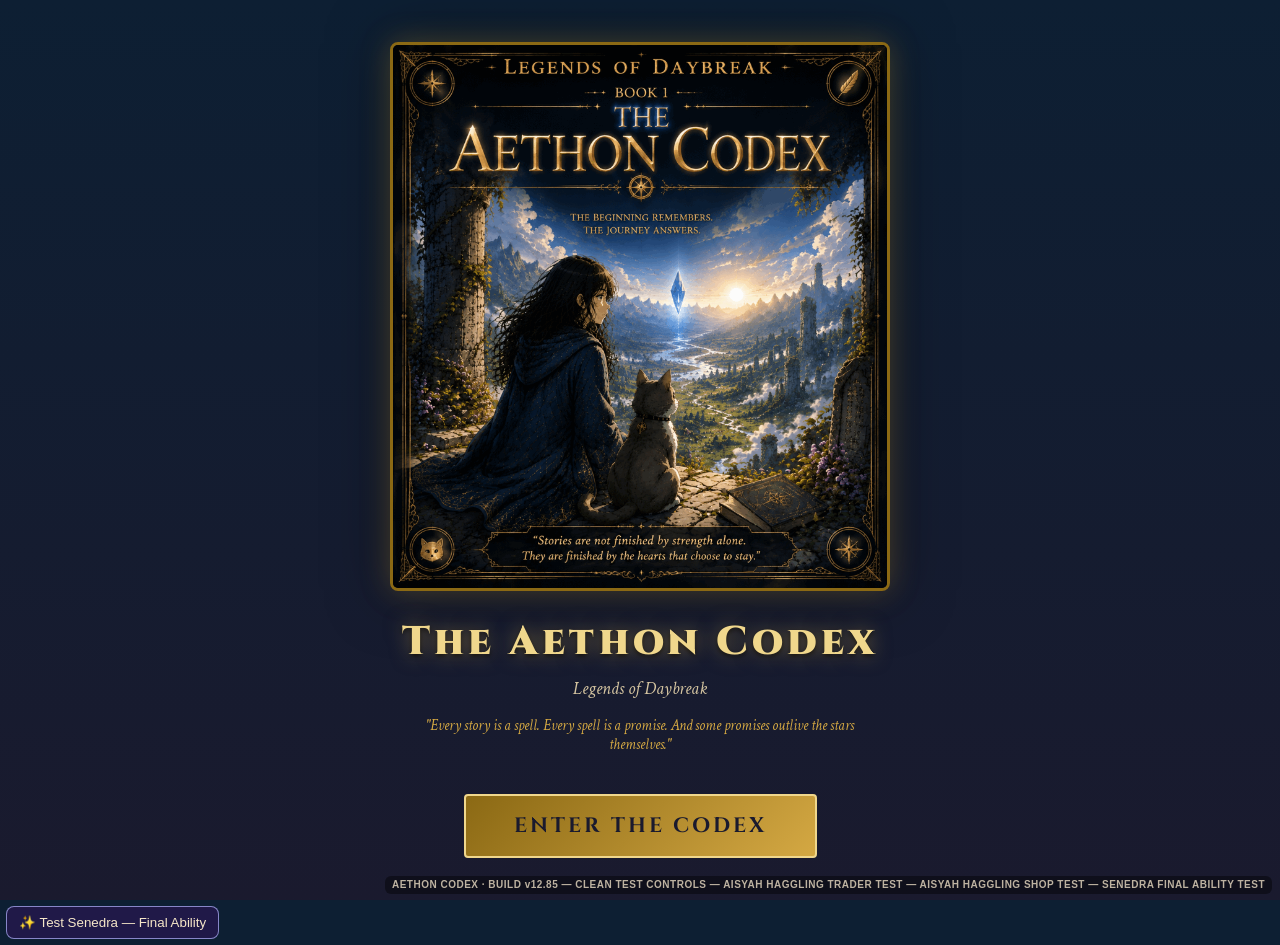
==== index.html @ 8fe006a7 "Add files via upload" ====
<!DOCTYPE html>
<html lang="en">
<head>
<meta charset="UTF-8">
<meta name="viewport" content="width=device-width, initial-scale=1.0">
<title>The Aethon Codex - Legends of Daybreak (Unified v12.58 — Mezstorm Storm Surge Direct Test</title>
<style>
@import url('https://fonts.googleapis.com/css2?family=Cinzel:wght@400;600;700;900&family=Crimson+Text:ital,wght@0,400;0,600;1,400&display=swap');

:root {
  --gold: #d4a843; --gold-light: #f0d78c; --gold-dark: #8b6914;
  --blue-glow: #4da6ff; --blue-deep: #1a3a5c; --blue-dark: #0d1f33;
  --parchment: #f5e6c8; --parchment-dark: #d4c4a0; --ink: #1a1a2e;
  --red-accent: #c0392b; --green-accent: #27ae60; --purple-accent: #8e44ad;
  --teal-accent: #16a085; --orange-accent: #e67e22;
}

* { margin: 0; padding: 0; box-sizing: border-box; }

body {
  font-family: 'Crimson Text', serif;
  background: var(--blue-dark); color: var(--parchment);
  min-height: 100vh; overflow-x: hidden;
}

@keyframes glowPulse {
  0%, 100% { box-shadow: 0 0 10px var(--gold), 0 0 20px rgba(212,168,67,0.3); }
  50% { box-shadow: 0 0 20px var(--gold), 0 0 40px rgba(212,168,67,0.5), 0 0 60px rgba(212,168,67,0.2); }
}
@keyframes glowBlue {
  0%, 100% { box-shadow: 0 0 10px var(--blue-glow), 0 0 20px rgba(77,166,255,0.3); }
  50% { box-shadow: 0 0 20px var(--blue-glow), 0 0 40px rgba(77,166,255,0.5); }
}
@keyframes float {
  0%, 100% { transform: translateY(0); }
  50% { transform: translateY(-8px); }
}
@keyframes fadeIn { from { opacity: 0; transform: translateY(20px); } to { opacity: 1; transform: translateY(0); } }
@keyframes fadeInScale { from { opacity: 0; transform: scale(0.9); } to { opacity: 1; transform: scale(1); } }
@keyframes particleFloat {
  0% { transform: translateY(0) rotate(0deg); opacity: 0; }
  10% { opacity: 1; }
  90% { opacity: 1; }
  100% { transform: translateY(-100vh) rotate(360deg); opacity: 0; }
}
@keyframes xpGain {
  0% { opacity: 1; transform: translateY(0) scale(1); }
  100% { opacity: 0; transform: translateY(-60px) scale(1.5); }
}
@keyframes rewardPop {
  0% { transform: scale(0); opacity: 0; }
  50% { transform: scale(1.2); }
  100% { transform: scale(1); opacity: 1; }
}
@keyframes diceRoll {
  0% { transform: rotateX(0) rotateY(0) rotateZ(0); }
  25% { transform: rotateX(360deg) rotateY(180deg) rotateZ(90deg); }
  50% { transform: rotateX(720deg) rotateY(360deg) rotateZ(180deg); }
  75% { transform: rotateX(1080deg) rotateY(540deg) rotateZ(270deg); }
  100% { transform: rotateX(1440deg) rotateY(720deg) rotateZ(360deg); }
}
@keyframes shake {
  0%, 100% { transform: translateX(0); }
  10%, 30%, 50%, 70%, 90% { transform: translateX(-5px); }
  20%, 40%, 60%, 80% { transform: translateX(5px); }
}
@keyframes damageFloat {
  0% { opacity: 1; transform: translateY(0) scale(1); }
  100% { opacity: 0; transform: translateY(-40px) scale(1.3); }
}

.particles {
  position: fixed; top: 0; left: 0; width: 100%; height: 100%;
  pointer-events: none; z-index: 0; overflow: hidden;
}
.particle {
  position: absolute; width: 3px; height: 3px;
  background: var(--gold-light); border-radius: 50%;
  animation: particleFloat linear infinite; opacity: 0;
}

.landing-page {
  min-height: 100vh; display: flex; flex-direction: column;
  align-items: center; justify-content: center;
  position: relative; z-index: 1;
  background: linear-gradient(180deg, var(--blue-dark) 0%, var(--ink) 100%);
}

.landing-cover {
  max-width: 500px; width: 90%;
  border: 3px solid var(--gold-dark); border-radius: 8px;
  box-shadow: 0 0 30px rgba(212,168,67,0.3), 0 0 60px rgba(0,0,0,0.5);
  animation: float 6s ease-in-out infinite, fadeInScale 1.5s ease-out;
  transition: all 0.5s ease;
}
.landing-cover:hover {
  box-shadow: 0 0 50px rgba(212,168,67,0.5), 0 0 100px rgba(212,168,67,0.2);
  transform: scale(1.02);
}

.landing-title {
  font-family: 'Cinzel', serif; font-size: 2.5rem; font-weight: 900;
  color: var(--gold-light);
  text-shadow: 0 0 20px rgba(212,168,67,0.5), 0 2px 4px rgba(0,0,0,0.8);
  margin-top: 1.5rem; letter-spacing: 4px;
  animation: fadeIn 1s ease-out 0.5s both;
}

.landing-subtitle {
  font-family: 'Crimson Text', serif; font-style: italic;
  color: var(--parchment-dark); font-size: 1.1rem;
  margin-top: 0.5rem; animation: fadeIn 1s ease-out 0.8s both;
}

.landing-quote {
  max-width: 500px; text-align: center;
  font-style: italic; color: var(--gold);
  margin: 1rem 0; padding: 0 1rem; font-size: 0.95rem;
  animation: fadeIn 1s ease-out 1s both;
}

.continue-row {
  margin-top: 1.2rem; text-align: center;
  animation: fadeIn 1s ease-out both;
}
.continue-note {
  font-style: italic; color: var(--parchment-dark);
  font-size: 0.85rem; margin-bottom: 0.6rem;
}
.btn-continue, .btn-newgame {
  font-family: 'Cinzel', serif; font-size: 0.85rem;
  padding: 8px 20px; margin: 0 6px; border-radius: 4px;
  cursor: pointer; letter-spacing: 1px; transition: all 0.3s ease;
}
.btn-continue {
  background: linear-gradient(135deg, var(--gold-dark), var(--gold));
  color: var(--ink); border: 1px solid var(--gold-light);
}
.btn-continue:hover { box-shadow: 0 0 15px rgba(212,168,67,0.4); }
.btn-newgame {
  background: transparent; color: var(--parchment-dark);
  border: 1px solid rgba(212,168,67,0.3);
}
.btn-newgame:hover { border-color: var(--gold); color: var(--gold-light); }

.btn-begin {
  font-family: 'Cinzel', serif; font-size: 1.3rem; font-weight: 700;
  padding: 16px 48px; margin-top: 1.5rem;
  background: linear-gradient(135deg, var(--gold-dark) 0%, var(--gold) 50%, var(--gold-light) 100%);
  background-size: 200% 200%; color: var(--ink);
  border: 2px solid var(--gold-light); border-radius: 4px;
  cursor: pointer; letter-spacing: 3px; text-transform: uppercase;
  animation: fadeIn 1s ease-out 1.2s both, glowPulse 3s ease-in-out infinite;
  transition: all 0.3s ease; position: relative; overflow: hidden;
}
.btn-begin::before {
  content: ''; position: absolute; top: 0; left: -100%;
  width: 100%; height: 100%;
  background: linear-gradient(90deg, transparent, rgba(255,255,255,0.3), transparent);
  transition: left 0.5s ease;
}
.btn-begin:hover::before { left: 100%; }
.btn-begin:hover {
  transform: translateY(-3px) scale(1.05);
  box-shadow: 0 0 30px var(--gold), 0 0 60px rgba(212,168,67,0.4);
  background-position: 100% 0;
}
.btn-begin:active { transform: translateY(0) scale(0.98); }

.game-container {
  display: none; min-height: 100vh;
  position: relative; z-index: 1;
  background: linear-gradient(135deg, var(--blue-dark) 0%, var(--ink) 50%, var(--blue-dark) 100%);
}
.game-container.active { display: block; animation: fadeIn 0.6s ease; }

.game-header {
  display: flex; align-items: center; justify-content: space-between;
  padding: 12px 24px;
  background: linear-gradient(90deg, rgba(13,31,51,0.95), rgba(26,26,46,0.95));
  border-bottom: 2px solid var(--gold-dark);
  position: sticky; top: 0; z-index: 100; backdrop-filter: blur(10px);
}

.header-logo {
  font-family: 'Cinzel', serif; font-size: 1.1rem;
  color: var(--gold-light); letter-spacing: 2px;
  display: flex; align-items: center; gap: 8px;
}
.save-controls {
  display: flex; gap: 8px;
}
.save-btn {
  font-family: 'Cinzel', serif; font-size: 0.75rem;
  color: var(--parchment); background: rgba(212,168,67,0.1);
  border: 1px solid rgba(212,168,67,0.4); border-radius: 4px;
  padding: 6px 12px; cursor: pointer; letter-spacing: 1px;
  transition: all 0.2s ease;
}
.save-btn:hover {
  background: rgba(212,168,67,0.25); border-color: var(--gold);
  color: var(--gold-light);
}
.save-btn.flashy {
  color: var(--ink); font-weight: 700; border: 1px solid var(--gold-light);
  background: linear-gradient(135deg, var(--gold-dark) 0%, var(--gold) 50%, var(--gold-light) 100%);
  background-size: 200% 200%;
  animation: flashyPulse 2.2s ease-in-out infinite, flashyShift 3s ease infinite;
}
.save-btn.flashy:hover {
  color: var(--ink); border-color: var(--gold-light);
  animation-play-state: paused;
  box-shadow: 0 0 18px rgba(212,168,67,0.75);
  transform: translateY(-1px);
}
@keyframes flashyPulse {
  0%, 100% { box-shadow: 0 0 6px rgba(212,168,67,0.4); }
  50% { box-shadow: 0 0 16px rgba(212,168,67,0.9), 0 0 30px rgba(212,168,67,0.4); }
}
@keyframes flashyShift {
  0% { background-position: 0% 50%; }
  50% { background-position: 100% 50%; }
  100% { background-position: 0% 50%; }
}
.header-logo .compass {
  width: 28px; height: 28px;
  border: 2px solid var(--gold); border-radius: 50%;
  display: flex; align-items: center; justify-content: center;
  font-size: 0.9rem; animation: glowPulse 4s ease-in-out infinite;
}

.player-stats {
  display: flex; gap: 20px; align-items: center; flex-wrap: wrap;
}
.stat-item {
  display: flex; align-items: center; gap: 6px;
  font-family: 'Cinzel', serif; letter-spacing: 1px;
  font-size: 0.75rem; color: var(--parchment-dark);
}
.stat-item .stat-icon { font-size: 1rem; }
.stat-item .stat-value { color: var(--gold-light); font-weight: 700; }
.stat-bar {
  width: 80px; height: 6px;
  background: rgba(255,255,255,0.1); border-radius: 3px; overflow: hidden;
}
.stat-bar-fill {
  height: 100%; border-radius: 3px;
  background: linear-gradient(90deg, var(--gold-dark), var(--gold));
  transition: width 0.8s ease;
}

.nav-tabs { display: flex; gap: 4px; flex-wrap: wrap; }
.nav-tab {
  font-family: 'Cinzel', serif; font-size: 0.75rem; letter-spacing: 1px;
  padding: 8px 16px; background: transparent; color: var(--parchment-dark);
  border: 1px solid transparent; border-radius: 4px; cursor: pointer;
  transition: all 0.3s ease; text-transform: uppercase;
}
.nav-tab:hover {
  color: var(--gold-light); border-color: rgba(212,168,67,0.3);
  background: rgba(212,168,67,0.05);
}
.nav-tab.active {
  color: var(--gold-light); border-color: var(--gold);
  background: rgba(212,168,67,0.1); box-shadow: 0 0 10px rgba(212,168,67,0.2);
}

.main-content { padding: 24px; max-width: 1200px; margin: 0 auto; }

.dashboard-grid {
  display: grid; grid-template-columns: 1fr 1fr; gap: 24px;
}
.dashboard-grid > * { min-width: 0; }
@media (max-width: 768px) { .dashboard-grid { grid-template-columns: 1fr; gap: 16px; } }

.panel {
  background: linear-gradient(135deg, rgba(26,58,92,0.6), rgba(13,31,51,0.8));
  border: 1px solid rgba(212,168,67,0.2); border-radius: 8px;
  padding: 20px; animation: fadeIn 0.6s ease;
  position: relative; overflow: hidden;
}
.panel::before {
  content: ''; position: absolute; top: 0; left: 0; right: 0; height: 2px;
  background: linear-gradient(90deg, transparent, var(--gold), transparent);
  opacity: 0.5;
}
.panel-title {
  font-family: 'Cinzel', serif; font-size: 1rem; color: var(--gold-light);
  letter-spacing: 2px; text-transform: uppercase; margin-bottom: 16px;
  display: flex; align-items: center; gap: 8px;
}
.panel-chapters { grid-column: span 2; }
@media (max-width: 768px) { .panel-chapters { grid-column: span 1; } }

.quest-card {
  background: linear-gradient(135deg, rgba(26,58,92,0.4), rgba(13,31,51,0.6));
  border: 1px solid rgba(77,166,255,0.3); border-radius: 8px;
  padding: 20px; margin-bottom: 16px; position: relative; overflow: hidden;
  animation: fadeIn 0.5s ease; min-width: 0;
}
.quest-card * { min-width: 0; }
.quest-card .quest-desc { overflow-wrap: break-word; word-wrap: break-word; }
.quest-card .quest-rewards { min-width: 0; }
.quest-card::after {
  content: ''; position: absolute; top: 0; right: 0;
  width: 60px; height: 60px;
  background: radial-gradient(circle, rgba(77,166,255,0.2), transparent 70%);
}
.quest-card.completed { border-color: var(--green-accent); }
.quest-card.completed::after {
  background: radial-gradient(circle, rgba(39,174,96,0.2), transparent 70%);
}
.quest-chapter {
  font-family: 'Cinzel', serif; font-size: 0.65rem;
  color: var(--blue-glow); letter-spacing: 2px; text-transform: uppercase;
}
.quest-title {
  font-family: 'Cinzel', serif; font-size: 1.2rem;
  color: var(--parchment); margin: 6px 0;
}
.quest-desc {
  font-size: 0.9rem; color: var(--parchment-dark);
  line-height: 1.6; margin-bottom: 12px;
}
.quest-rewards {
  display: flex; gap: 12px; flex-wrap: wrap; margin-bottom: 16px;
}
.reward-tag {
  font-family: 'Cinzel', serif; font-size: 0.65rem;
  padding: 4px 10px; border-radius: 12px;
  background: rgba(212,168,67,0.1); border: 1px solid rgba(212,168,67,0.3);
  color: var(--gold-light);
}
.reward-tag.xp { background: rgba(77,166,255,0.1); border-color: rgba(77,166,255,0.3); color: var(--blue-glow); }
.reward-tag.item { background: rgba(142,68,173,0.1); border-color: rgba(142,68,173,0.3); color: #bb8fce; }

.btn-quest {
  font-family: 'Cinzel', serif; font-size: 0.85rem; font-weight: 600;
  padding: 10px 28px; border: 2px solid var(--gold);
  background: linear-gradient(135deg, rgba(212,168,67,0.15), rgba(212,168,67,0.05));
  color: var(--gold-light); border-radius: 4px; cursor: pointer;
  letter-spacing: 2px; text-transform: uppercase;
  transition: all 0.3s ease; position: relative; overflow: hidden;
}
.btn-quest::after {
  content: ''; position: absolute; top: 50%; left: 50%;
  width: 0; height: 0;
  background: radial-gradient(circle, rgba(212,168,67,0.3), transparent);
  border-radius: 50%; transform: translate(-50%, -50%);
  transition: width 0.4s ease, height 0.4s ease;
}
.btn-quest:hover::after { width: 200px; height: 200px; }
.btn-quest:hover {
  background: linear-gradient(135deg, rgba(212,168,67,0.3), rgba(212,168,67,0.1));
  box-shadow: 0 0 20px rgba(212,168,67,0.4), 0 0 40px rgba(212,168,67,0.2);
  transform: translateY(-2px); border-color: var(--gold-light);
}
.btn-quest:active { transform: translateY(0) scale(0.98); }
.btn-quest:disabled { opacity: 0.5; cursor: not-allowed; box-shadow: none; transform: none; }
.btn-quest.accept {
  border-color: var(--blue-glow);
  background: linear-gradient(135deg, rgba(77,166,255,0.15), rgba(77,166,255,0.05));
  color: var(--blue-glow);
}
.btn-quest.accept:hover {
  background: linear-gradient(135deg, rgba(77,166,255,0.3), rgba(77,166,255,0.1));
  box-shadow: 0 0 20px rgba(77,166,255,0.4); border-color: var(--blue-glow);
}
.btn-quest.complete {
  border-color: var(--green-accent);
  background: linear-gradient(135deg, rgba(39,174,96,0.15), rgba(39,174,96,0.05));
  color: var(--green-accent); animation: glowPulse 2s ease-in-out infinite;
}
.btn-quest.complete:hover {
  background: linear-gradient(135deg, rgba(39,174,96,0.3), rgba(39,174,96,0.1));
  box-shadow: 0 0 20px rgba(39,174,96,0.4);
}
.btn-quest.battle {
  border-color: var(--red-accent);
  background: linear-gradient(135deg, rgba(192,57,43,0.15), rgba(192,57,43,0.05));
  color: var(--red-accent); animation: glowPulse 2s ease-in-out infinite;
}
.btn-quest.battle:hover {
  background: linear-gradient(135deg, rgba(192,57,43,0.3), rgba(192,57,43,0.1));
  box-shadow: 0 0 20px rgba(192,57,43,0.4);
}

.progress-ring-container { display: flex; align-items: center; gap: 20px; flex-wrap: wrap; }
.progress-ring { width: 100px; height: 100px; position: relative; }
.progress-ring svg { transform: rotate(-90deg); }
.progress-ring-bg { fill: none; stroke: rgba(212,168,67,0.25); stroke-width: 6; }
.progress-ring-fill { fill: none; stroke: url(#goldGradient); stroke-width: 6; stroke-linecap: round;
  stroke-dasharray: 283; stroke-dashoffset: 283; transition: stroke-dashoffset 1s ease;
}
.progress-text {
  position: absolute; top: 50%; left: 50%;
  transform: translate(-50%, -50%);
  font-family: 'Cinzel', serif; font-size: 1.3rem; color: var(--gold-light);
}
.progress-label {
  font-family: 'Cinzel', serif; font-size: 0.7rem;
  color: var(--parchment-dark); text-transform: uppercase; letter-spacing: 1px;
}

.chapter-list { display: flex; flex-direction: column; gap: 8px; }
.chapter-item {
  display: flex; align-items: center; gap: 12px;
  padding: 12px 16px; background: rgba(255,255,255,0.03);
  border: 1px solid rgba(212,168,67,0.1); border-radius: 6px;
  cursor: pointer; transition: all 0.3s ease;
}
.chapter-item:hover {
  background: rgba(212,168,67,0.08); border-color: rgba(212,168,67,0.3);
  transform: translateX(4px);
}
.chapter-item.locked { opacity: 0.4; cursor: not-allowed; }
.chapter-item.locked:hover { transform: none; background: rgba(255,255,255,0.03); border-color: rgba(212,168,67,0.1); }
.chapter-item.active { border-color: var(--gold); background: rgba(212,168,67,0.1); box-shadow: 0 0 15px rgba(212,168,67,0.15); }
.chapter-item.completed { border-color: var(--green-accent); background: rgba(39,174,96,0.05); }
.chapter-num { font-family: 'Cinzel', serif; font-size: 0.7rem; color: var(--gold); min-width: 50px; }
.chapter-name { font-family: 'Cinzel', serif; font-size: 0.85rem; color: var(--parchment); flex: 1; }
.chapter-status { font-size: 1rem; }

.journal-container { display: none; animation: fadeIn 0.5s ease; }
.journal-container.active { display: block; }

.journal-layout {
  display: grid; grid-template-columns: 280px 1fr; gap: 24px;
}
@media (max-width: 900px) { .journal-layout { grid-template-columns: 1fr; } }

.journal-sidebar { display: flex; flex-direction: column; gap: 8px; }
.journal-entry-btn {
  text-align: left; padding: 14px 18px;
  background: rgba(255,255,255,0.03); border: 1px solid rgba(212,168,67,0.1);
  border-radius: 6px; color: var(--parchment-dark);
  font-family: 'Crimson Text', serif; font-size: 0.95rem;
  cursor: pointer; transition: all 0.3s ease;
}
.journal-entry-btn:hover {
  background: rgba(212,168,67,0.08); border-color: rgba(212,168,67,0.3); color: var(--parchment);
}
.journal-entry-btn.active { border-color: var(--gold); background: rgba(212,168,67,0.12); color: var(--gold-light); }
.journal-entry-btn.locked { opacity: 0.3; cursor: not-allowed; }

.journal-view {
  background: linear-gradient(135deg, rgba(26,58,92,0.4), rgba(13,31,51,0.6));
  border: 1px solid rgba(212,168,67,0.2); border-radius: 8px;
  padding: 24px; animation: fadeIn 0.5s ease;
}
.journal-chapter-img {
  width: 100%; max-width: 700px;
  border: 2px solid var(--gold-dark); border-radius: 6px;
  margin-bottom: 20px; box-shadow: 0 0 20px rgba(0,0,0,0.5);
  transition: all 0.4s ease;
}
.journal-chapter-img:hover { box-shadow: 0 0 30px rgba(212,168,67,0.2); transform: scale(1.01); }
.journal-chapter-img-link { display: block; cursor: zoom-in; }
.journal-img-hint {
  font-size: 0.75rem; color: var(--parchment-dark);
  text-align: center; margin-top: -12px; margin-bottom: 20px; font-style: italic;
}
.quest-lock-note {
  font-size: 0.8rem; color: var(--blue-glow);
  background: rgba(77,166,255,0.08); border: 1px solid rgba(77,166,255,0.25);
  border-radius: 6px; padding: 8px 12px; margin-bottom: 12px;
}
.journal-back-btn { display: block; margin: 24px auto 4px; }
.journal-chapter-title { font-family: 'Cinzel', serif; font-size: 1.5rem; color: var(--gold-light); margin-bottom: 8px; }
.journal-chapter-quote {
  font-style: italic; color: var(--gold); font-size: 1rem;
  margin-bottom: 16px; padding-left: 16px; border-left: 3px solid var(--gold-dark);
}
.journal-narrative { font-size: 0.95rem; line-height: 1.8; color: var(--parchment); margin-bottom: 20px; white-space: pre-line; }
.journal-codex {
  background: linear-gradient(135deg, rgba(245,230,200,0.08), rgba(212,168,67,0.05));
  border: 1px solid rgba(212,168,67,0.2); border-radius: 6px;
  padding: 16px; margin-bottom: 16px;
}
.journal-codex-title {
  font-family: 'Cinzel', serif; font-size: 0.8rem; color: var(--gold);
  letter-spacing: 2px; text-transform: uppercase; margin-bottom: 8px;
}
.journal-codex-text { font-size: 0.85rem; color: var(--parchment-dark); line-height: 1.7; }
.journal-hints {
  background: linear-gradient(135deg, rgba(77,166,255,0.05), rgba(77,166,255,0.02));
  border: 1px solid rgba(77,166,255,0.15); border-radius: 6px; padding: 16px;
}
.journal-hints-title {
  font-family: 'Cinzel', serif; font-size: 0.7rem;
  color: var(--blue-glow); letter-spacing: 2px; text-transform: uppercase; margin-bottom: 8px;
}
.journal-hints-list { list-style: none; font-size: 0.85rem; color: var(--parchment-dark); line-height: 1.8; }
.journal-hints-list li::before { content: '>'; color: var(--blue-glow); margin-right: 8px; }

.party-container { display: none; animation: fadeIn 0.5s ease; }
.party-container.active { display: block; }

.party-header { text-align: center; margin-bottom: 24px; }
.party-header h2 { font-family: 'Cinzel', serif; font-size: 1.8rem; color: var(--gold-light); margin-bottom: 8px; }
.party-header p { color: var(--parchment-dark); font-style: italic; }

.party-grid {
  display: grid; grid-template-columns: repeat(auto-fill, minmax(260px, 1fr)); gap: 20px;
  margin-bottom: 24px;
}

.party-card {
  background: linear-gradient(135deg, rgba(26,58,92,0.5), rgba(13,31,51,0.7));
  border: 2px solid rgba(212,168,67,0.15); border-radius: 10px;
  padding: 20px; text-align: center;
  transition: all 0.4s ease; position: relative; overflow: hidden;
}
.party-card::before {
  content: ''; position: absolute; top: 0; left: 0; right: 0; height: 3px;
  background: linear-gradient(90deg, transparent, var(--gold), transparent); opacity: 0;
  transition: opacity 0.3s ease;
}
.party-card:hover::before { opacity: 1; }
.party-card:hover {
  transform: translateY(-6px);
  box-shadow: 0 10px 30px rgba(0,0,0,0.4), 0 0 20px rgba(212,168,67,0.1);
  border-color: rgba(212,168,67,0.4);
}
.party-card.joined {
  border-color: var(--green-accent);
  box-shadow: 0 0 20px rgba(39,174,96,0.15);
}
.party-card.joined::before {
  opacity: 1;
  background: linear-gradient(90deg, transparent, var(--green-accent), transparent);
}
.party-card.benched { opacity: 0.5; border-color: rgba(192,57,43,0.3); }

.party-avatar {
  width: 80px; height: 80px; border-radius: 50%;
  border: 3px solid var(--gold-dark); margin: 0 auto 12px;
  display: flex; align-items: center; justify-content: center;
  font-size: 2rem;
  background: linear-gradient(135deg, rgba(26,58,92,0.6), rgba(13,31,51,0.8));
  transition: all 0.3s ease;
}
.party-card:hover .party-avatar { border-color: var(--gold); box-shadow: 0 0 20px rgba(212,168,67,0.3); }
.party-card.joined .party-avatar { border-color: var(--green-accent); box-shadow: 0 0 20px rgba(39,174,96,0.3); }

.party-name { font-family: 'Cinzel', serif; font-size: 1.1rem; color: var(--parchment); margin-bottom: 4px; }
.party-role {
  font-family: 'Cinzel', serif; font-size: 0.65rem;
  color: var(--gold); letter-spacing: 2px; text-transform: uppercase; margin-bottom: 8px;
}
.party-desc { font-size: 0.8rem; color: var(--parchment-dark); line-height: 1.5; margin-bottom: 12px; }
.party-stats { display: flex; justify-content: center; gap: 12px; margin-bottom: 12px; }
.party-stat { text-align: center; }
.party-stat-val { font-family: 'Cinzel', serif; font-size: 1rem; color: var(--gold-light); }
.party-stat-label { font-size: 0.6rem; color: var(--parchment-dark); text-transform: uppercase; letter-spacing: 1px; }
.party-hp-bar {
  width: 100%; height: 8px; background: rgba(255,255,255,0.1);
  border-radius: 4px; overflow: hidden; margin-bottom: 4px;
}
.party-hp-fill { height: 100%; border-radius: 4px; background: linear-gradient(90deg, var(--red-accent), var(--green-accent)); transition: width 0.5s ease; }
.party-mp-bar {
  width: 100%; height: 6px; background: rgba(255,255,255,0.1);
  border-radius: 3px; overflow: hidden; margin-bottom: 12px;
}
.party-mp-fill { height: 100%; border-radius: 3px; background: linear-gradient(90deg, var(--blue-deep), var(--blue-glow)); transition: width 0.5s ease; }
.party-skills { display: flex; flex-wrap: wrap; gap: 6px; justify-content: center; margin-bottom: 12px; }
.skill-tag {
  font-size: 0.65rem; padding: 3px 8px; border-radius: 10px;
  background: rgba(77,166,255,0.1); border: 1px solid rgba(77,166,255,0.3); color: var(--blue-glow);
}

.btn-party {
  font-family: 'Cinzel', serif; font-size: 0.75rem; font-weight: 600;
  padding: 8px 20px; border: 2px solid var(--gold-dark);
  background: transparent; color: var(--parchment-dark);
  border-radius: 4px; cursor: pointer; letter-spacing: 1px;
  text-transform: uppercase; transition: all 0.3s ease;
}
.btn-party:hover { border-color: var(--gold); color: var(--gold-light); background: rgba(212,168,67,0.1); }
.btn-party.join { border-color: var(--green-accent); color: var(--green-accent); }
.btn-party.join:hover { background: rgba(39,174,96,0.15); box-shadow: 0 0 15px rgba(39,174,96,0.3); }
.btn-party.leave { border-color: var(--red-accent); color: var(--red-accent); }
.btn-party.leave:hover { background: rgba(192,57,43,0.15); box-shadow: 0 0 15px rgba(192,57,43,0.3); }

.party-active {
  background: linear-gradient(135deg, rgba(39,174,96,0.08), rgba(39,174,96,0.02));
  border: 1px solid rgba(39,174,96,0.2); border-radius: 8px;
  padding: 16px; margin-bottom: 20px;
}
.party-active-title {
  font-family: 'Cinzel', serif; font-size: 0.9rem; color: var(--green-accent);
  letter-spacing: 2px; text-transform: uppercase; margin-bottom: 12px;
}
.party-active-list { display: flex; gap: 12px; flex-wrap: wrap; }
.party-active-member {
  display: flex; align-items: center; gap: 8px;
  padding: 8px 14px; background: rgba(39,174,96,0.1);
  border: 1px solid rgba(39,174,96,0.3); border-radius: 20px;
  font-size: 0.85rem;
}
.party-active-member .member-icon { font-size: 1.1rem; }
.party-active-member .member-name { color: var(--parchment); }
.party-active-member .member-role { font-family: 'Cinzel', serif; font-size: 0.6rem; color: var(--green-accent); }

.battle-container { display: none; animation: fadeIn 0.5s ease; }
.battle-container.active { display: block; }

.battle-arena {
  background: linear-gradient(135deg, rgba(26,58,92,0.4), rgba(13,31,51,0.6));
  border: 2px solid rgba(212,168,67,0.3); border-radius: 12px;
  padding: 24px; margin-bottom: 20px; position: relative; overflow: hidden;
}
.battle-arena::before {
  content: ''; position: absolute; top: 0; left: 0; right: 0; height: 3px;
  background: linear-gradient(90deg, transparent, var(--red-accent), transparent);
}

.boss-section {
  text-align: center; margin-bottom: 24px;
  padding: 20px; background: rgba(0,0,0,0.3);
  border-radius: 8px; border: 1px solid rgba(192,57,43,0.3);
}
.boss-name {
  font-family: 'Cinzel', serif; font-size: 1.4rem; color: var(--red-accent);
  text-shadow: 0 0 10px rgba(192,57,43,0.5); margin-bottom: 8px;
}
.boss-phase {
  font-family: 'Cinzel', serif; font-size: 0.7rem; color: var(--gold);
  letter-spacing: 2px; text-transform: uppercase; margin-bottom: 12px;
}
.boss-hp-bar {
  width: 100%; max-width: 500px; height: 24px;
  background: rgba(0,0,0,0.5); border-radius: 12px;
  overflow: hidden; margin: 0 auto 8px;
  border: 1px solid rgba(192,57,43,0.3); position: relative;
}
.boss-hp-fill {
  height: 100%; background: linear-gradient(90deg, #8b0000, var(--red-accent), #ff4444);
  transition: width 0.8s ease; border-radius: 12px;
}
.boss-hp-text {
  position: absolute; top: 50%; left: 50%;
  transform: translate(-50%, -50%);
  font-family: 'Cinzel', serif; font-size: 0.75rem;
  color: var(--parchment); text-shadow: 0 1px 2px rgba(0,0,0,0.8);
}

.boss-avatar {
  width: 100px; height: 100px; border-radius: 50%;
  border: 3px solid var(--red-accent); margin: 0 auto 12px;
  display: flex; align-items: center; justify-content: center;
  font-size: 3rem;
  background: linear-gradient(135deg, rgba(192,57,43,0.3), rgba(13,31,51,0.8));
  box-shadow: 0 0 30px rgba(192,57,43,0.3);
}

.party-battle-grid {
  display: grid; grid-template-columns: repeat(auto-fill, minmax(200px, 1fr)); gap: 16px;
  margin-bottom: 20px;
}

.battle-member {
  background: linear-gradient(135deg, rgba(26,58,92,0.5), rgba(13,31,51,0.7));
  border: 2px solid rgba(212,168,67,0.2); border-radius: 10px;
  padding: 16px; text-align: center;
  transition: all 0.3s ease; position: relative;
}
.battle-member.active-turn {
  border-color: var(--gold); box-shadow: 0 0 20px rgba(212,168,67,0.3);
  animation: glowPulse 2s ease-in-out infinite;
}
.battle-member.dead {
  opacity: 0.4; border-color: rgba(192,57,43,0.3); filter: grayscale(0.8);
}
.battle-member-avatar {
  width: 60px; height: 60px; border-radius: 50%;
  border: 3px solid var(--gold-dark); margin: 0 auto 8px;
  display: flex; align-items: center; justify-content: center;
  font-size: 1.5rem;
  background: linear-gradient(135deg, rgba(26,58,92,0.6), rgba(13,31,51,0.8));
}
.battle-member-name { font-family: 'Cinzel', serif; font-size: 0.9rem; color: var(--parchment); margin-bottom: 2px; }
.battle-member-role { font-size: 0.6rem; color: var(--parchment-dark); text-transform: uppercase; letter-spacing: 1px; margin-bottom: 8px; }
.battle-hp-bar { width: 100%; height: 8px; background: rgba(255,255,255,0.1); border-radius: 4px; overflow: hidden; margin-bottom: 4px; }
.battle-hp-fill { height: 100%; border-radius: 4px; background: linear-gradient(90deg, var(--red-accent), var(--green-accent)); transition: width 0.5s ease; }
.battle-mp-bar { width: 100%; height: 6px; background: rgba(255,255,255,0.1); border-radius: 3px; overflow: hidden; margin-bottom: 8px; }
.battle-mp-fill { height: 100%; border-radius: 3px; background: linear-gradient(90deg, var(--blue-deep), var(--blue-glow)); transition: width 0.5s ease; }
.battle-hp-text, .battle-mp-text { font-size: 0.65rem; color: var(--parchment-dark); }

.battle-actions {
  display: flex; gap: 12px; flex-wrap: wrap;
  justify-content: center; margin-top: 16px;
}
.battle-action-btn {
  font-family: 'Cinzel', serif; font-size: 0.8rem; font-weight: 600;
  padding: 10px 20px; border: 2px solid var(--gold-dark);
  background: linear-gradient(135deg, rgba(212,168,67,0.15), rgba(212,168,67,0.05));
  color: var(--parchment); border-radius: 6px; cursor: pointer;
  letter-spacing: 1px; transition: all 0.3s ease; min-width: 100px;
}
.battle-action-btn:hover {
  border-color: var(--gold); background: linear-gradient(135deg, rgba(212,168,67,0.3), rgba(212,168,67,0.1));
  transform: translateY(-2px); box-shadow: 0 0 15px rgba(212,168,67,0.3);
}
.battle-action-btn:disabled { opacity: 0.4; cursor: not-allowed; transform: none; box-shadow: none; }
.battle-action-btn.attack { border-color: var(--red-accent); color: var(--red-accent); }
.battle-action-btn.attack:hover { background: rgba(192,57,43,0.2); box-shadow: 0 0 15px rgba(192,57,43,0.3); }
.battle-action-btn.skill { border-color: var(--blue-glow); color: var(--blue-glow); }
.battle-action-btn.skill:hover { background: rgba(77,166,255,0.2); box-shadow: 0 0 15px rgba(77,166,255,0.3); }
.battle-action-btn.heal { border-color: var(--green-accent); color: var(--green-accent); }
.battle-action-btn.heal:hover { background: rgba(39,174,96,0.2); box-shadow: 0 0 15px rgba(39,174,96,0.3); }
.battle-action-btn.defend { border-color: var(--gold); color: var(--gold); }
.battle-action-btn.defend:hover { background: rgba(212,168,67,0.2); }

.dice-display {
  display: none; position: fixed; top: 50%; left: 50%;
  transform: translate(-50%, -50%); z-index: 3000;
  text-align: center; background: rgba(0,0,0,0.9);
  padding: 40px; border-radius: 16px;
  border: 2px solid var(--gold); box-shadow: 0 0 60px rgba(212,168,67,0.3);
}
.dice-display.active { display: block; animation: fadeInScale 0.3s ease; }
.dice-box {
  width: 80px; height: 80px;
  background: linear-gradient(135deg, var(--gold-dark), var(--gold));
  border-radius: 12px; display: flex; align-items: center; justify-content: center;
  font-family: 'Cinzel', serif; font-size: 2.5rem; color: var(--ink);
  margin: 0 auto 16px; border: 3px solid var(--gold-light);
  box-shadow: 0 0 20px rgba(212,168,67,0.5);
}
.dice-box.rolling { animation: diceRoll 1s ease-out; }
.dice-result { font-family: 'Cinzel', serif; font-size: 1.2rem; color: var(--gold-light); margin-bottom: 8px; }
.dice-detail { font-size: 0.9rem; color: var(--parchment-dark); }

.combat-log {
  background: rgba(0,0,0,0.4); border: 1px solid rgba(212,168,67,0.2);
  border-radius: 8px; padding: 16px; max-height: 200px;
  overflow-y: auto; font-size: 0.85rem; line-height: 1.6;
}
.combat-log-entry { margin-bottom: 4px; padding: 4px 8px; border-radius: 4px; }
.combat-log-entry.damage { color: #ff6b6b; background: rgba(192,57,43,0.1); }
.combat-log-entry.heal { color: #51cf66; background: rgba(39,174,96,0.1); }
.combat-log-entry.info { color: var(--blue-glow); background: rgba(77,166,255,0.1); }
.combat-log-entry.crit { color: var(--gold-light); background: rgba(212,168,67,0.1); font-weight: bold; }
.combat-log-entry.phase { color: var(--purple-accent); background: rgba(142,68,173,0.1); font-weight: bold; }

.damage-popup {
  position: absolute; font-family: 'Cinzel', serif;
  font-size: 1.2rem; font-weight: 700;
  animation: damageFloat 1.5s ease forwards;
  pointer-events: none; z-index: 100;
}
.damage-popup.damage { color: #ff4444; text-shadow: 0 0 10px rgba(192,57,43,0.8); }
.damage-popup.heal { color: #44ff44; text-shadow: 0 0 10px rgba(39,174,96,0.8); }

.bond-meter { display: flex; align-items: center; gap: 8px; justify-content: center; margin-bottom: 16px; }
.bond-meter-label { font-family: 'Cinzel', serif; font-size: 0.7rem; color: var(--gold); letter-spacing: 1px; }
.bond-meter-bar { width: 200px; height: 10px; background: rgba(255,255,255,0.1); border-radius: 5px; overflow: hidden; border: 1px solid rgba(212,168,67,0.3); }
.bond-meter-fill { height: 100%; background: linear-gradient(90deg, var(--purple-accent), var(--gold)); transition: width 0.5s ease; border-radius: 5px; }
.bond-meter-value { font-family: 'Cinzel', serif; font-size: 0.8rem; color: var(--gold-light); }

.modal-overlay {
  display: none; position: fixed; top: 0; left: 0; right: 0; bottom: 0;
  background: rgba(0,0,0,0.85); z-index: 1000;
  align-items: center; justify-content: center; backdrop-filter: blur(5px);
}
.modal-overlay.active { display: flex; animation: fadeIn 0.3s ease; }

.modal {
  background: linear-gradient(135deg, var(--blue-deep), var(--ink));
  border: 2px solid var(--gold); border-radius: 12px;
  max-width: 600px; width: 90%; max-height: 85vh; overflow-y: auto;
  padding: 32px; position: relative; animation: fadeInScale 0.4s ease;
  box-shadow: 0 0 60px rgba(212,168,67,0.2), 0 0 120px rgba(0,0,0,0.5);
}
.modal::before {
  content: ''; position: absolute; top: 0; left: 0; right: 0; height: 3px;
  background: linear-gradient(90deg, transparent, var(--gold-light), transparent);
}
.modal-close {
  position: absolute; top: 12px; right: 16px;
  background: none; border: none; color: var(--parchment-dark);
  font-size: 1.5rem; cursor: pointer; transition: color 0.3s ease;
}
.modal-close:hover { color: var(--gold-light); }
.modal-title { font-family: 'Cinzel', serif; font-size: 1.4rem; color: var(--gold-light); margin-bottom: 8px; }
.modal-chapter { font-family: 'Cinzel', serif; font-size: 0.7rem; color: var(--blue-glow); letter-spacing: 2px; text-transform: uppercase; margin-bottom: 16px; }
.modal-desc { font-size: 0.95rem; line-height: 1.8; color: var(--parchment); margin-bottom: 20px; }
.modal-outcome {
  background: linear-gradient(135deg, rgba(77,166,255,0.08), rgba(77,166,255,0.02));
  border: 1px solid rgba(77,166,255,0.2); border-radius: 6px;
  padding: 16px; margin-bottom: 20px;
}
.modal-outcome-title { font-family: 'Cinzel', serif; font-size: 0.8rem; color: var(--blue-glow); letter-spacing: 2px; text-transform: uppercase; margin-bottom: 8px; }
.modal-outcome-text { font-size: 0.9rem; color: var(--parchment); line-height: 1.7; }
.modal-rewards { display: flex; gap: 12px; flex-wrap: wrap; margin-bottom: 20px; }
.modal-actions { display: flex; gap: 12px; justify-content: center; flex-wrap: wrap; }

.xp-notification {
  position: fixed; top: 80px; right: 24px; z-index: 2000; pointer-events: none;
}
.xp-popup {
  font-family: 'Cinzel', serif; font-size: 1rem; font-weight: 700;
  color: var(--gold-light); text-shadow: 0 0 10px var(--gold);
  animation: xpGain 2s ease forwards; margin-bottom: 8px;
}

.book-transition {
  display: none; position: fixed; top: 0; left: 0; right: 0; bottom: 0;
  background: linear-gradient(135deg, var(--ink), var(--blue-dark));
  z-index: 2000; flex-direction: column;
  align-items: center; justify-content: center; text-align: center;
  padding: 40px;
}
.book-transition.active { display: flex; animation: fadeIn 1s ease; }
.book-transition-title {
  font-family: 'Cinzel', serif; font-size: 2rem; color: var(--gold-light);
  margin-bottom: 16px; text-shadow: 0 0 20px rgba(212,168,67,0.5);
}
.book-transition-subtitle {
  font-family: 'Crimson Text', serif; font-style: italic;
  color: var(--parchment-dark); font-size: 1.1rem; margin-bottom: 32px;
}
.book-transition-img {
  max-width: 400px; width: 80%; border-radius: 8px;
  border: 3px solid var(--gold-dark); margin-bottom: 32px;
  box-shadow: 0 0 40px rgba(212,168,67,0.3);
  animation: float 6s ease-in-out infinite;
}

@media (max-width: 600px) {
  .landing-title { font-size: 1.8rem; }
  .game-header { flex-direction: column; gap: 8px; padding: 8px 16px; }
  .player-stats { gap: 8px; }
  .nav-tabs { gap: 2px; }
  .nav-tab { padding: 6px 10px; font-size: 0.65rem; }
  .main-content { padding: 12px; }
  .party-grid { grid-template-columns: 1fr; }
  .party-battle-grid { grid-template-columns: repeat(2, 1fr); }
  .battle-actions { gap: 6px; }
  .battle-action-btn { padding: 8px 12px; font-size: 0.7rem; min-width: 70px; }
}

::-webkit-scrollbar { width: 8px; }
::-webkit-scrollbar-track { background: rgba(0,0,0,0.2); }
::-webkit-scrollbar-thumb { background: var(--gold-dark); border-radius: 4px; }
::-webkit-scrollbar-thumb:hover { background: var(--gold); }

.hidden { display: none !important; }

/* v9 visual asset support */
.party-portrait, .battle-portrait, .boss-portrait {
  width: 100%;
  height: 100%;
  object-fit: cover;
  display: block;
  border-radius: inherit;
}
.party-portrait-fallback, .battle-portrait-fallback, .boss-portrait-fallback {
  width: 100%;
  height: 100%;
  align-items: center;
  justify-content: center;
  font-size: 2.2rem;
}
.party-avatar, .battle-member-avatar, .boss-avatar {
  overflow: hidden;
}
.boss-portrait {
  object-position: center top;
}


/* v10 art visibility */
.boss-avatar {
  min-height: 220px;
  width: 100%;
  max-width: 720px;
  margin: 0 auto 16px;
  border-radius: 16px;
  position: relative;
}
.boss-portrait {
  width: 100%;
  height: 220px;
  object-fit: cover;
  object-position: center;
  border-radius: 16px;
}
.boss-portrait-fallback {
  min-height: 220px;
  width: 100%;
  align-items: center;
  justify-content: center;
  font-size: 4rem;
  border-radius: 16px;
}


.party-core-status {
  margin-top: 12px;
  padding: 8px 12px;
  border-radius: 8px;
  text-align: center;
  opacity: .8;
  font-size: .85rem;
}
.party-bench-notice {
  margin: 0 0 16px;
  padding: 12px 16px;
  border: 1px solid rgba(255,215,120,.25);
  border-radius: 10px;
  text-align: center;
  opacity: .85;
}


.trader-container { display:none; animation:fadeIn .35s ease; }
.trader-container.active { display:block; }
.trader-test-message { color:var(--parchment-dark); font-style:italic; padding:16px 0; }


.battle-turn-narrative {
  margin: 14px 0 10px;
  padding: 10px 14px;
  border-left: 3px solid var(--gold);
  background: rgba(212,168,67,.06);
  color: var(--parchment);
  font-style: italic;
  min-height: 20px;
}


.equipment-container{display:none;animation:fadeIn .35s ease}.equipment-container.active{display:block}
.equipment-note{color:var(--parchment-dark);font-style:italic;margin:8px 0 16px}
.equipment-card{border:1px solid rgba(212,168,67,.22);background:rgba(13,31,51,.65);border-radius:8px;padding:12px;margin:8px 0}
.equipment-name{color:var(--gold-light);font-family:Cinzel,serif}.equipment-slots{color:var(--parchment-dark);font-size:.88em;margin-top:5px}

.loot-container{display:none;animation:fadeIn .35s ease}.loot-container.active{display:block}
.loot-note{color:var(--parchment-dark);font-style:italic;margin:8px 0 16px}
.loot-card{border:1px solid rgba(212,168,67,.22);background:rgba(13,31,51,.65);border-radius:8px;padding:12px;margin:8px 0}
.loot-type{color:var(--gold-light);font-family:Cinzel,serif}.loot-item{color:var(--parchment-dark);margin-top:5px}

.inventory-container{display:none;animation:fadeIn .35s ease}.inventory-container.active{display:block}
.inventory-note{color:var(--parchment-dark);font-style:italic;margin:8px 0 16px}
.inventory-empty{color:var(--parchment-dark);padding:18px;border:1px solid rgba(212,168,67,.18);border-radius:8px}
.inventory-item{border:1px solid rgba(212,168,67,.22);background:rgba(13,31,51,.65);border-radius:8px;padding:11px;margin:8px 0}
.inventory-item-name{color:var(--gold-light);font-family:Cinzel,serif}
.inventory-item-meta{color:var(--parchment-dark);font-size:.88em;margin-top:4px}

.inventory-card{border:1px solid rgba(212,168,67,.22);background:rgba(13,31,51,.5);border-radius:8px;padding:12px;margin:10px 0}
.inventory-section-title{color:var(--gold-light);font-family:Cinzel,serif;font-size:1.05em;margin-bottom:8px}
.equipped-row{color:var(--parchment-dark);font-size:.9em;padding:6px 0;border-bottom:1px solid rgba(212,168,67,.1)}
.equip-actions{margin-top:8px;display:flex;flex-wrap:wrap;gap:5px}
.equip-btn{font-family:inherit;border:1px solid rgba(212,168,67,.35);background:rgba(21,45,70,.8);color:var(--parchment-dark);border-radius:6px;padding:6px 8px}

.character-equipment-row{border-bottom:1px solid rgba(212,168,67,.12);padding:10px 0}
.character-equipment-name{color:var(--gold-light);font-family:Cinzel,serif;font-size:1.02em;margin-bottom:6px}
.slot-row{display:flex;justify-content:space-between;align-items:center;gap:8px;color:var(--parchment-dark);padding:3px 0}
.stat-compare{display:flex;flex-wrap:wrap;gap:8px;margin-top:7px;color:var(--parchment-dark);font-size:.88em}
.stat-compare strong{color:var(--gold-light)}

.equipment-battle-preview{margin-bottom:12px}

.combat-log-panel{margin:8px 0;padding:9px;border:1px solid rgba(212,168,67,.22);background:rgba(10,20,35,.82);border-radius:8px}
.combat-log-panel .panel-title{margin-bottom:5px}
#visibleCombatLog{max-height:120px;overflow-y:auto;font-size:.86rem;line-height:1.35;color:var(--parchment-dark)}
.combat-log-line{padding:2px 0;border-bottom:1px solid rgba(212,168,67,.07)}

.combat-log-panel{margin:8px 0 12px;padding:10px;border:1px solid rgba(212,168,67,.3);background:rgba(8,18,30,.94);border-radius:8px}
.combat-log-panel .panel-title{font-family:Cinzel,serif;color:var(--gold-light);font-size:1rem;margin-bottom:6px}
#visibleCombatLog{max-height:150px;overflow-y:auto;font-size:.86rem;line-height:1.4;color:var(--parchment-dark)}
.combat-log-line{padding:4px 0;border-bottom:1px solid rgba(212,168,67,.08)}

.combat-log-panel{margin:8px 0 12px;padding:10px;border:1px solid rgba(212,168,67,.35);background:rgba(8,18,30,.96);border-radius:8px}
.combat-log-panel .panel-title{font-family:Cinzel,serif;color:var(--gold-light);font-size:1rem;margin-bottom:6px}
#combatLog,#visibleCombatLog{max-height:150px;overflow-y:auto;font-size:.86rem;line-height:1.4;color:var(--parchment-dark)}
.combat-log-entry,.combat-log-line{padding:4px 0;border-bottom:1px solid rgba(212,168,67,.08)}

/* v12.14 — compact mobile battle UI; mechanics unchanged */
.party-battle-grid.battle-compact-party{display:grid;grid-template-columns:repeat(4,minmax(0,1fr));gap:5px;margin:8px 0}
.battle-compact-party .battle-member{padding:6px 4px;min-height:0}
.battle-compact-party .battle-member-avatar{width:46px;height:46px;margin:0 auto 4px}
.battle-compact-party .battle-member-name{font-size:.68rem;line-height:1.1}
.battle-compact-party .battle-member-role,.battle-compact-party .battle-hp-bar,.battle-compact-party .battle-hp-text,.battle-compact-party .battle-mp-bar,.battle-compact-party .battle-mp-text{display:none}
.battle-actions{position:sticky;bottom:6px;z-index:20;display:grid;grid-template-columns:repeat(2,minmax(0,1fr));gap:6px;padding:7px;margin-top:6px;background:rgba(8,18,30,.97);border:1px solid rgba(212,168,67,.28);border-radius:9px}
.battle-actions button{min-height:42px;padding:7px 6px}
.combat-log{max-height:130px;overflow-y:auto}
.combat-log-entry{padding:3px 0;font-size:.84rem}
@media(max-width:520px){.battle-actions{grid-template-columns:repeat(4,minmax(0,1fr))}.battle-actions button{min-height:40px;font-size:.78rem}}

.trader-gold-display{margin:0 0 10px;color:var(--parchment-dark);font-size:.9rem}
.trader-card{border:1px solid rgba(212,168,67,.22);background:rgba(13,31,51,.55);border-radius:8px;padding:10px;margin:8px 0}
.trader-card.locked{opacity:.62}
.trader-card-head{display:flex;justify-content:space-between;gap:8px}
.trader-name{color:var(--gold-light);font-family:Cinzel,serif;font-size:1.05rem}
.trader-zone,.trader-item-meta{font-size:.78rem;color:var(--parchment-dark)}
.trader-desc,.trader-greeting{font-size:.84rem;color:var(--parchment-dark);margin-top:6px}
.trader-stock{margin-top:8px}
.trader-item{display:flex;justify-content:space-between;align-items:center;gap:8px;border-top:1px solid rgba(212,168,67,.09);padding:8px 0}
.trader-item-name{font-size:.9rem}
.trader-buy{min-width:58px}

.codex-trader-panel{margin-top:10px}
.trader-gold-display{margin:0 0 10px;color:var(--parchment-dark)}
.trader-card{border:1px solid rgba(212,168,67,.22);background:rgba(13,31,51,.55);border-radius:8px;padding:10px;margin:8px 0}
.trader-card.locked{opacity:.62}.trader-name{color:var(--gold-light);font-family:Cinzel,serif;font-size:1.05rem}
.trader-zone,.trader-item-meta{font-size:.78rem;color:var(--parchment-dark)}
.trader-greeting{font-size:.84rem;color:var(--parchment-dark);margin:6px 0}
.trader-item{display:flex;justify-content:space-between;align-items:center;gap:8px;border-top:1px solid rgba(212,168,67,.09);padding:8px 0}
.trader-buy{min-width:58px}

.trader-container{display:none}
.trader-container.active{display:block}
.tab-content{display:none}
.tab-content.active{display:block}

.loot-source-panel{margin-top:10px}
.loot-source-grid{display:grid;grid-template-columns:repeat(3,minmax(0,1fr));gap:7px}
.loot-source-card{padding:9px;border:1px solid rgba(212,168,67,.18);border-radius:7px;background:rgba(13,31,51,.5)}
.loot-source-card strong{display:block;color:var(--gold-light);font-family:Cinzel,serif}
.loot-source-card span{display:block;font-size:.75rem;color:var(--parchment-dark);margin-top:3px}
@media(max-width:520px){.loot-source-grid{grid-template-columns:1fr}}

.explore-container{display:none}
.explore-container.active{display:block}
.explore-subtitle{font-family:Cinzel,serif;color:var(--gold-light);font-size:.9rem;margin-top:-4px}
.explore-note{color:var(--parchment-dark);line-height:1.45}
.explore-status{display:flex;gap:8px;flex-wrap:wrap;margin:10px 0}
.explore-status span{font-size:.75rem;border:1px solid rgba(212,168,67,.18);padding:5px 7px;border-radius:6px}
.explore-locked{padding:14px;border:1px dashed rgba(212,168,67,.25);border-radius:8px;color:var(--parchment-dark)}
.grind-encounter{display:flex;justify-content:space-between;align-items:center;gap:10px;padding:10px;border:1px solid rgba(212,168,67,.2);border-radius:8px;margin:8px 0;background:rgba(13,31,51,.5)}
.grind-name{font-family:Cinzel,serif;color:var(--gold-light)}
.grind-meta{font-size:.76rem;color:var(--parchment-dark);margin-top:3px}
.grind-desc{font-size:.8rem;color:var(--parchment-dark);margin-top:4px}
.grind-fight{min-width:70px}

.book4-roadmap-note{color:var(--parchment-dark);line-height:1.45}
.book4-row{display:flex;gap:10px;padding:8px 0;border-top:1px solid rgba(212,168,67,.10);align-items:flex-start}
.book4-ch{width:58px;flex:0 0 58px;color:var(--gold-light);font-family:Cinzel,serif;font-size:.78rem}
.book4-title{flex:1;color:var(--parchment);font-family:Cinzel,serif}
.book4-type{display:block;font-family:inherit;font-size:.68rem;color:var(--parchment-dark);margin-top:2px;text-transform:uppercase;letter-spacing:.06em}
.book4-boss{display:inline-block;margin-top:5px;padding:3px 6px;border:1px solid rgba(212,168,67,.2);border-radius:5px;font-family:inherit;font-size:.68rem;color:var(--gold-light)}


/* v12.21 — Combat Screen v2
   Visual/UI polish only: clearer boss focus, turn order, compact action bar,
   and readable combat result text. Existing battle calculations remain intact. */
.battle-v2-header{display:flex;align-items:center;justify-content:space-between;gap:10px;margin-bottom:8px}
.battle-v2-round{font-family:Cinzel,serif;color:var(--gold-light);font-size:.78rem;letter-spacing:.08em}
.battle-v2-turn{color:var(--parchment-dark);font-size:.78rem;text-align:right}
.battle-turn-order{display:flex;gap:5px;overflow-x:auto;padding:6px 2px 9px;margin-bottom:7px;scrollbar-width:none}
.battle-turn-order::-webkit-scrollbar{display:none}
.turn-chip{flex:0 0 auto;min-width:46px;padding:4px 6px;text-align:center;border:1px solid rgba(212,168,67,.16);border-radius:7px;background:rgba(13,31,51,.65);color:var(--parchment-dark);font-size:.68rem}
.turn-chip.active{border-color:var(--gold);box-shadow:0 0 9px rgba(212,168,67,.18);color:var(--gold-light)}
.turn-chip.dead{opacity:.35;text-decoration:line-through}
.turn-chip-boss{border-color:rgba(176,72,72,.35)}
.battle-action-label{display:block;font-family:Cinzel,serif;font-size:.72rem;letter-spacing:.04em}
.battle-action-sub{display:block;font-size:.62rem;opacity:.72;margin-top:2px}
.battle-result-strip{margin:8px 0;padding:8px 10px;border-left:3px solid var(--gold);background:rgba(212,168,67,.07);border-radius:0 7px 7px 0;color:var(--parchment);font-size:.86rem}
.battle-result-strip strong{color:var(--gold-light);font-family:Cinzel,serif}
.battle-member.active-turn{box-shadow:0 0 0 1px rgba(212,168,67,.55),0 0 14px rgba(212,168,67,.12)}
.boss-section.v2-boss{position:relative}
.boss-section.v2-boss .boss-avatar{margin-bottom:10px}
.boss-section.v2-boss .boss-name{font-size:1.2rem}
.boss-art-missing{min-height:220px;display:flex;align-items:center;justify-content:center}
@media(max-width:520px){
  .battle-v2-header{margin-top:2px}
  .battle-v2-round{font-size:.7rem}
  .battle-v2-turn{font-size:.7rem}
  .turn-chip{min-width:42px}
  .battle-result-strip{font-size:.8rem}
}

/* v12.22 — Compact mobile combat UI */
.party-battle-grid{display:grid!important;grid-template-columns:repeat(2,minmax(0,1fr));gap:6px!important;margin:8px 0!important}
.battle-member{display:grid!important;grid-template-columns:34px 1fr;grid-template-rows:auto auto auto auto;column-gap:7px;align-items:center;padding:5px 7px!important;min-height:54px!important}
.battle-member-avatar{grid-row:1 / span 4;width:34px!important;height:42px!important;margin:0!important}
.battle-member-avatar img{width:34px!important;height:42px!important;object-fit:cover!important}
.battle-member-name{font-size:.73rem!important;white-space:nowrap;overflow:hidden;text-overflow:ellipsis}
.battle-member-role{font-size:.58rem!important;opacity:.68}
.battle-hp-bar,.battle-mp-bar{height:4px!important;margin:1px 0!important}
.battle-hp-text,.battle-mp-text{font-size:.54rem!important;line-height:1.05}
.battle-turn-order{padding:4px 1px 6px!important;margin-bottom:4px!important}
.turn-chip{min-width:39px!important;padding:3px 4px!important;font-size:.58rem!important}
.boss-section.v2-boss{padding:10px!important;margin-bottom:7px!important}
.boss-section.v2-boss .boss-avatar{max-height:150px!important}
.boss-section.v2-boss .boss-avatar img{max-height:150px!important;object-fit:contain}
.boss-section.v2-boss .boss-name{font-size:1rem!important}
.battle-result-strip{margin:6px 0!important;padding:6px 8px!important;font-size:.72rem!important}
.battle-turn-narrative{font-size:.7rem!important;margin:5px 0!important}
.combat-log{max-height:125px!important;overflow-y:auto!important;font-size:.66rem!important;padding:5px!important}
.combat-log-entry{padding:2px 0!important}
.battle-actions{display:grid!important;grid-template-columns:repeat(4,1fr);gap:5px!important}
.battle-action-btn{min-height:42px!important;padding:4px!important}
.battle-action-label{font-size:.62rem!important}
.battle-action-sub{font-size:.5rem!important}
@media(max-width:380px){.party-battle-grid{grid-template-columns:1fr!important}.battle-actions{grid-template-columns:repeat(2,1fr)!important}}

/* ============================================================
   v12.23 — Compact Battle Screen / Square Portrait Layout
   ============================================================ */
.battle-arena{
  padding:10px!important;
  margin-bottom:12px!important;
  border-radius:10px!important;
}
.battle-v2-header{
  display:flex!important;
  align-items:center!important;
  justify-content:space-between!important;
  gap:8px!important;
  margin-bottom:6px!important;
}
.battle-v2-round{
  font-family:'Cinzel',serif!important;
  font-size:.72rem!important;
  color:var(--gold-light)!important;
  letter-spacing:1px!important;
}
.battle-v2-turn{
  font-family:'Cinzel',serif!important;
  font-size:.66rem!important;
  color:var(--parchment-dark)!important;
  text-align:right!important;
}
.battle-turn-order{
  display:flex!important;
  align-items:center!important;
  gap:4px!important;
  overflow-x:auto!important;
  padding:4px 0 7px!important;
  scrollbar-width:thin!important;
}
.turn-chip{
  flex:0 0 38px!important;
  width:38px!important;
  height:38px!important;
  min-width:38px!important;
  padding:2px!important;
  border:1px solid rgba(212,168,67,.35)!important;
  border-radius:6px!important;
  display:flex!important;
  align-items:center!important;
  justify-content:center!important;
  overflow:hidden!important;
  background:rgba(8,22,37,.9)!important;
  color:var(--parchment)!important;
  font-family:'Cinzel',serif!important;
  font-size:.47rem!important;
}
.turn-chip.active{
  border:2px solid var(--gold)!important;
  box-shadow:0 0 10px rgba(212,168,67,.45)!important;
}
.turn-chip.turn-chip-boss{
  border-color:var(--red-accent)!important;
  color:var(--red-accent)!important;
}
.turn-chip img{
  width:100%!important;
  height:100%!important;
  object-fit:cover!important;
  border-radius:4px!important;
}
.boss-section.v2-boss{
  display:grid!important;
  grid-template-columns:78px 1fr!important;
  grid-template-rows:auto auto auto auto!important;
  column-gap:10px!important;
  align-items:center!important;
  text-align:left!important;
  padding:9px!important;
  margin-bottom:9px!important;
  border-radius:8px!important;
}
.boss-section.v2-boss .boss-avatar{
  grid-row:1 / span 4!important;
  width:78px!important;
  height:92px!important;
  margin:0!important;
  border-radius:7px!important;
  border:2px solid var(--red-accent)!important;
  overflow:hidden!important;
  box-shadow:0 0 16px rgba(192,57,43,.25)!important;
}
.boss-section.v2-boss .boss-avatar img{
  width:100%!important;
  height:100%!important;
  max-height:none!important;
  object-fit:cover!important;
}
.boss-section.v2-boss .boss-name{
  font-size:1rem!important;
  margin:0!important;
}
.boss-section.v2-boss .boss-phase{
  font-size:.58rem!important;
  margin:0!important;
}
.boss-section.v2-boss .boss-hp-bar{
  height:17px!important;
  max-width:none!important;
  margin:2px 0!important;
  border-radius:8px!important;
}
.boss-section.v2-boss .boss-hp-text{font-size:.62rem!important}
.boss-section.v2-boss > div:last-child{
  font-size:.62rem!important;
  margin-top:0!important;
  line-height:1.2!important;
}
.party-battle-grid{
  grid-template-columns:repeat(2,minmax(0,1fr))!important;
  gap:6px!important;
  margin-bottom:8px!important;
}
.battle-member{
  display:grid!important;
  grid-template-columns:42px 1fr!important;
  grid-template-rows:auto auto 5px auto 5px auto!important;
  column-gap:7px!important;
  align-items:center!important;
  min-height:55px!important;
  padding:6px!important;
  text-align:left!important;
  border-radius:7px!important;
}
.battle-member-avatar{
  grid-row:1 / span 6!important;
  width:42px!important;
  height:50px!important;
  margin:0!important;
  border-radius:5px!important;
  border:2px solid var(--gold-dark)!important;
  overflow:hidden!important;
}
.battle-member-avatar img{
  width:100%!important;
  height:100%!important;
  object-fit:cover!important;
}
.battle-member-name{
  font-size:.68rem!important;
  margin:0!important;
  white-space:nowrap!important;
  overflow:hidden!important;
  text-overflow:ellipsis!important;
}
.battle-member-role{
  font-size:.47rem!important;
  margin:0!important;
  letter-spacing:.7px!important;
}
.battle-hp-bar,.battle-mp-bar{
  height:4px!important;
  margin:1px 0!important;
}
.battle-hp-text,.battle-mp-text{
  font-size:.48rem!important;
  line-height:1!important;
}
.battle-actions{
  display:grid!important;
  grid-template-columns:repeat(4,minmax(0,1fr))!important;
  gap:5px!important;
  margin-top:8px!important;
}
.battle-action-btn{
  min-width:0!important;
  min-height:46px!important;
  padding:5px 2px!important;
  border-radius:6px!important;
}
.battle-action-label{
  display:block!important;
  font-size:.58rem!important;
  line-height:1.05!important;
}
.battle-action-sub{
  display:block!important;
  font-size:.43rem!important;
  margin-top:2px!important;
}
.battle-result-strip{
  margin:6px 0!important;
  padding:5px 7px!important;
  font-size:.61rem!important;
  border-radius:5px!important;
}
.battle-turn-narrative{
  margin:5px 0!important;
  padding:6px 7px!important;
  font-size:.62rem!important;
  line-height:1.25!important;
}
.combat-log{
  max-height:115px!important;
  padding:5px!important;
  border-radius:6px!important;
  font-size:.57rem!important;
  line-height:1.3!important;
}
.combat-log-entry{
  padding:2px 5px!important;
  margin-bottom:2px!important;
}
@media(max-width:380px){
  .party-battle-grid{grid-template-columns:repeat(2,minmax(0,1fr))!important;gap:4px!important}
  .battle-member{grid-template-columns:36px 1fr!important;column-gap:5px!important;padding:5px!important}
  .battle-member-avatar{width:36px!important;height:44px!important}
  .battle-member-name{font-size:.61rem!important}
  .battle-member-role{font-size:.42rem!important}
  .battle-hp-text,.battle-mp-text{font-size:.43rem!important}
  .boss-section.v2-boss{grid-template-columns:64px 1fr!important}
  .boss-section.v2-boss .boss-avatar{width:64px!important;height:76px!important}
  .battle-action-label{font-size:.52rem!important}
}


/* v12.24 — San action buttons: larger, bold, emoji-assisted */
.battle-actions .battle-action-btn{
  min-height:46px!important;
  padding:5px 3px!important;
}
.battle-actions .battle-action-label{
  font-size:.68rem!important;
  font-weight:800!important;
  line-height:1.05!important;
}
.battle-actions .battle-action-sub{
  font-size:.44rem!important;
  opacity:.78!important;
}
.battle-actions .battle-action-icon{
  display:block!important;
  font-size:1.05rem!important;
  line-height:1!important;
  margin-bottom:2px!important;
}
@media(max-width:380px){
  .battle-actions .battle-action-label{font-size:.62rem!important}
  .battle-actions .battle-action-icon{font-size:.95rem!important}
}


/* v12.25 — Companion AI foundation */
.companion-ai-strip{display:flex;align-items:center;justify-content:space-between;gap:6px;margin:6px 0;padding:5px 7px;border:1px solid rgba(212,168,67,.16);border-radius:6px;background:rgba(13,31,51,.5);font-size:.58rem;color:var(--parchment-dark)}
.companion-ai-strip strong{color:var(--gold-light);font-family:Cinzel,serif;font-size:.58rem}
.companion-ai-mode{opacity:.75}


/* v12.29 fixed — prominent companion skill log, no combat-flow changes */
.combat-log-entry.skill{
  font-weight:800!important;
  font-size:.72rem!important;
  padding:5px 6px!important;
  margin:3px 0!important;
  border:1px solid rgba(212,168,67,.38)!important;
  border-radius:5px!important;
  background:rgba(212,168,67,.08)!important;
}

</style>
<!--
AETHON CODEX ART MANIFEST
Party: assets/party/<character-id>.webp
Bosses: assets/boss/<chapter-boss>.webp
Add/update paths only in ART_ASSETS above.
-->

<style id="codex-build-footer-v1">
.codex-build-footer {
  text-align:center;
  padding:14px 10px 20px;
  margin-top:18px;
  font-family:inherit;
  font-size:11px;
  letter-spacing:1px;
  opacity:.7;
}
.codex-build-footer strong { font-weight:700; }
</style>
<style id="codex-build-fixed-v1">.codex-build-fixed{position:fixed;right:8px;bottom:6px;z-index:99999;padding:3px 7px;border-radius:6px;background:rgba(0,0,0,.55);color:inherit;font:600 10px/1.2 sans-serif;letter-spacing:.5px;pointer-events:none;opacity:.75}</style></head>
<body>

<svg width="0" height="0" style="position:absolute;">
  <defs>
    <linearGradient id="goldGradient" x1="0%" y1="0%" x2="100%" y2="0%">
      <stop offset="0%" style="stop-color:#8b6914"/>
      <stop offset="50%" style="stop-color:#d4a843"/>
      <stop offset="100%" style="stop-color:#f0d78c"/>
    </linearGradient>
  </defs>
</svg>

<div class="particles" id="particles"></div>
<div class="xp-notification" id="xpNotification"></div>

<!-- LANDING -->
<div class="landing-page" id="landingPage">
  <img src="book1/cover.png" alt="The Aethon Codex" class="landing-cover" id="landingCover">
  <h1 class="landing-title">The Aethon Codex</h1>
  <p class="landing-subtitle">Legends of Daybreak</p>
  <p class="landing-quote">"Every story is a spell. Every spell is a promise. And some promises outlive the stars themselves."</p>
  <button class="btn-begin" id="btnBegin" onclick="enterCodexV150()">Enter the Codex</button>
  <div class="continue-row" id="continueRow" style="display:none;">
    <p class="continue-note">A saved journey was found in this browser.</p>

    <button class="btn-newgame" onclick="startNewGame()">Start New Game</button>
  </div>
</div>

<!-- TRANSITIONS -->
<div class="book-transition" id="book2Transition">
  <h2 class="book-transition-title">Book II: The Roads Between</h2>
  <p class="book-transition-subtitle">The journey continues. New allies await. New shadows gather.</p>
  <img src="book2_party.png" alt="Party" class="book-transition-img">
  <button class="btn-begin" onclick="startBook(2)">Continue the Journey</button>
</div>

<div class="book-transition" id="book3Transition">
  <h2 class="book-transition-title">Book III: The Bonds We Carry</h2>
  <p class="book-transition-subtitle">Victory is won. But the deepest battles are fought within.</p>
  <img src="book3/b3cover.png" alt="Book 3 Cover" class="book-transition-img">
  <button class="btn-begin" onclick="startBook(3)">Face What Remains</button>
</div>

<!-- GAME UI -->
<div class="game-container" id="gameContainer">
  <header class="game-header">
    <div class="header-logo">
      <div class="compass">N</div>
      <span>The Aethon Codex</span>
    </div>
    <div class="player-stats">
      <div class="stat-item"><span class="stat-icon">XP</span><span class="stat-value" id="playerXP">0</span></div>
      <div class="stat-item"><span class="stat-icon">LVL</span><span class="stat-value" id="playerLevel">1</span></div>
      <div class="stat-item"><span class="stat-bar"><div class="stat-bar-fill" id="xpBar" style="width: 0%"></div></span></div>
      <div class="stat-item"><span class="stat-icon">Quests</span><span class="stat-value" id="questCount">0/70</span></div>
    </div>
    <nav class="nav-tabs">
      <button class="nav-tab active" data-tab="dashboard" onclick="switchTab('dashboard')">Dashboard</button>
      <button class="nav-tab" data-tab="journal" onclick="switchTab('journal')">Journal</button>
      <button class="nav-tab" data-tab="party" onclick="switchTab('party')">Party</button>
      <button class="nav-tab" data-tab="equipment" onclick="switchTab('equipment')">Equipment</button>
      <button class="nav-tab" data-tab="inventory" onclick="switchTab('inventory')">Inventory</button>
      <button class="nav-tab" data-tab="loot" onclick="switchTab('loot')">Loot</button>
      <button class="nav-tab" data-tab="trader" onclick="switchTab('trader')">Trader</button>
<button class="nav-tab" data-tab="explore" onclick="switchTab('explore')">Explore</button>
      <button class="nav-tab" data-tab="battle" onclick="switchTab('battle')" id="battleNavTab">Battle</button>
    </nav>
    <div class="save-controls">
      <button class="save-btn flashy" onclick="saveAndVerifyV148()" title="Save your current journey and verify it">💾 Save</button>
      <button class="save-btn" onclick="loadLocalSaveV148()" title="Load the saved journey from this browser">📥 Load</button>
      <button class="save-btn" onclick="exportSaveV148()" title="Download a JSON backup">📦 Backup</button>
      <input type="file" id="importSaveInput" accept="application/json,.json" style="display:none" onchange="importSave(event)">
    </div>
  </header>

  <main class="main-content">
    <div class="dashboard-container" id="dashboardTab">
      <div class="dashboard-grid">
        <div class="panel"><div class="panel-title">Active Quests</div><div id="activeQuests"></div></div>
        <div class="panel">
          <div class="panel-title">Journey Progress</div>
          <div class="progress-ring-container">
            <div class="progress-ring">
              <svg width="100" height="100" viewBox="0 0 100 100">
                <circle class="progress-ring-bg" cx="50" cy="50" r="45"/>
                <circle class="progress-ring-fill" id="progressRing" cx="50" cy="50" r="45"/>
              </svg>
              <div class="progress-text" id="progressText">0%</div>
            </div>
            <div>
              <div class="progress-label" id="progressLabel">0 of 70 Chapters</div>
              <div style="font-size:0.8rem;color:var(--parchment-dark);margin-top:4px;">Current Book: <span id="currentBookDisplay" style="color:var(--gold-light);">Book I</span></div>
            </div>
          </div>
        </div>
        <div class="panel panel-chapters"><div class="panel-title">Chapters</div><div class="chapter-list" id="chapterList"></div></div>
      </div>
    </div>

    <div class="journal-container" id="journalTab">
<div class="panel book4-roadmap-panel">
  <div class="panel-title">BOOK 4 · THE OPEN DOORS</div>
  <p class="book4-roadmap-note">
    Story map imported from the completed Book 4 material. Combat markers below
    distinguish actual boss encounters from narrative, repair and exploration chapters.
    The Bonus Chapter belongs between Chapters 9 and 10.
  </p>
  <div class="book4-roadmap-list" id="book4RoadmapList"></div>
</div>

      <div class="journal-layout">
        <div class="journal-sidebar" id="journalSidebar"></div>
        <div class="journal-view" id="journalView"></div>
      </div>
    </div>

    <div class="party-container" id="partyTab">
      <div class="party-header"><h2>Your Companions</h2><p>Those who walk beside you through shadow and starlight</p></div>
      <div class="party-active" id="partyActiveSection">
        <div class="party-active-title">Active Party</div>
        <div class="party-active-list" id="partyActiveList"></div>
      </div>
      <div class="party-grid" id="partyGrid"></div>
    </div>

    <div class="trader-container" id="traderTab">
      <div class="panel">
        <div class="panel-title">Traders</div>
        <div class="trader-gold-display">Gold: <strong id="traderGold">0</strong>G</div>
        <div id="traderList"></div>
      </div>
    </div>

    <div class="loot-container" id="lootTab">

<div class="panel loot-source-panel">
  <div class="panel-title">Loot Sources</div>
  <p class="loot-note">The Codex can award equipment from three sources. Story chapters will determine when each source is encountered.</p>
  <div class="loot-source-grid">
    <div class="loot-source-card"><strong>Chest</strong><span>Early exploration rewards</span></div>
    <div class="loot-source-card"><strong>Monster</strong><span>Common combat drops</span></div>
    <div class="loot-source-card"><strong>Boss</strong><span>Signature equipment</span></div>
  </div>
</div>

      <div class="panel">
        <div class="panel-title">Loot Foundation</div>
        <div class="loot-note">Equipment can come from chests, monsters and bosses. Chapter rewards will determine when each loot cache is actually encountered.</div>
        <div id="lootRoster"></div>
      </div>
    </div>

    <div class="inventory-container" id="inventoryTab">
      <div class="panel">
        <div class="panel-title">Inventory</div>
        <div class="inventory-note">Equipment acquired from chests, monsters and bosses will appear here.</div>
        <div id="codexInventoryList"></div>
      </div>
    </div>

    <div class="equipment-container" id="equipmentTab">
      <div class="panel">
        <div class="panel-title">Equipment</div>
        <div class="equipment-note">Equipment foundation ready. Loot and equipping will be added in later phases.</div>
        <div id="equipmentRoster"></div>
      </div>
    </div>

    <div class="equipment-battle-preview panel">
      <div class="panel-title">Equipment Combat Preview</div>
      <div id="equipmentBattlePreview">
        Equipped gear will contribute its ATK, MAG and DEF bonuses here.
      </div>
    </div>

    <div class="equipment-battle-preview panel">
      <div class="panel-title">Physical Attack Test</div>
      <div id="physicalEquipmentTest">
        Equipped ATK bonuses are ready for the physical damage calculation.
      </div>
    </div>

    </div>

    </div>
</div>
<div id="traderTab" class="trader-container tab-content">
<div class="panel-title">TRADERS</div>
<div class="trader-gold-display">Gold: <strong id="codexTraderGold">0</strong>G</div>
<div id="codexTraderList"></div>
</div>
</div>

<div class="explore-container" id="exploreTab">
  <div class="panel">
    <div class="panel-title">The Unmapped Road</div>
    <div class="explore-subtitle">Post-Book 4 Frontier · Repeatable Exploration</div>
    <p class="explore-note">
      A new road beyond the completed Book 4 journey. Monsters here return after each encounter,
      allowing deliberate leveling, gold farming and equipment hunting before the next story gate.
    </p>
    <div class="explore-status">
      <span>Zone: The Unmapped Road</span>
      <span>Respawn: Automatic</span>
      <span>Story: Optional</span>
    </div>
    <div id="grindEncounterList"></div>
  </div>
</div>

<div class="battle-container" id="battleTab">
      <div class="panel">
        <div class="panel-title">Battle Arena</div>
        <div id="battleContent">
          <p style="text-align:center;color:var(--parchment-dark);padding:40px;">
            Select a quest with a boss battle from the Dashboard to begin combat.
          </p>
        </div>
      </div>
    </div>
  </main>
</div>

<div class="modal-overlay" id="questModal">
  <div class="modal">
    <button class="modal-close" onclick="closeQuestModal()">&times;</button>
    <div class="modal-chapter" id="modalChapter"></div>
    <div class="modal-title" id="modalTitle"></div>
    <div class="modal-desc" id="modalDesc"></div>
    <div class="modal-outcome" id="modalOutcome">
      <div class="modal-outcome-title">Outcome</div>
      <div class="modal-outcome-text" id="modalOutcomeText"></div>
    </div>
    <div class="modal-rewards" id="modalRewards"></div>
    <div class="modal-actions" id="modalActions"></div>
  </div>
</div>

<div class="dice-display" id="diceDisplay">
  <div class="dice-box" id="diceBox">20</div>
  <div class="dice-result" id="diceResult">Rolling...</div>
  <div class="dice-detail" id="diceDetail"></div>
</div>

<script>
function getAisyahHagglingDiscountPercent() {
  return 10;
}
function isAisyahActiveForHaggling() {
  try {
    const party = (typeof getActiveParty === 'function') ? getActiveParty() : [];
    return party.some(p => /aisyah/i.test(String(p?.id || p?.name || '')));
  } catch (e) {
    return false;
  }
}
function getTraderPriceWithHaggling(basePrice) {
  const base = Math.max(1, Math.floor(Number(basePrice) || 0));
  if (!isAisyahActiveForHaggling()) return base;
  const pct = getAisyahHagglingDiscountPercent();
  return Math.max(1, Math.floor(base * (1 - pct / 100)));
}

function startAisyahCoupDeGraceTestV178() {
  window._aisyahCoupDeGraceTestV179 = true;
  startGrindingBattle('unmappedRoad','road_wisp');
}

function startAisyahAbilityTestV176() {
  window._aisyahAbilityTestV176 = true;
  startGrindingBattle('unmappedRoad','road_wisp');
}

function startSenedraAbilitiesTestV172() {
  window._senedraAbilityTestV172 = true;
  startGrindingBattle('unmappedRoad','road_wisp');
}





/* ENTER_CODEX_SAVE_FIX_V150 */
function enterCodexV150() {
  try {
    const raw = localStorage.getItem('aethonCodexSave');
    if (!raw) {
      gameState = createInitialGameState();
      beginGame();
      if (typeof showNotification === 'function') showNotification('New journey started');
      return true;
    }

    let data;
    try {
      data = JSON.parse(raw);
    } catch (e) {
      alert('A saved journey exists, but its JSON could not be read. Your save was not changed.');
      console.error('Save JSON parse failed:', e);
      return false;
    }

    if (!data || !data.gameState || typeof data.gameState !== 'object') {
      alert('A saved journey exists, but it uses an unsupported save format. Your save was not changed.');
      console.error('Save structure invalid:', data);
      return false;
    }

    try {
      if (typeof applySaveData !== 'function' || !applySaveData(data)) {
        throw new Error('applySaveData returned false');
      }
    } catch (e) {
      alert('Your saved journey could not be loaded. Your save was not changed.');
      console.error('Save application failed:', e);
      return false;
    }

    beginGame();
    if (typeof showNotification === 'function') showNotification('Saved journey loaded');
    return true;
  } catch (e) {
    console.error('Enter Codex failed:', e);
    alert('Your saved journey could not be loaded. Your save was not changed.');
    return false;
  }
}

/* SAVE_SYSTEM_V148 */
const RECOVERY_SAVE_KEY_V148 = 'aethonCodexSaveRecoveryV148';
const SAVE_SLOT_KEY_V148 = 'aethonCodexSaveSlotV148';

function readSaveRecordV148(key) {
  try {
    const raw=localStorage.getItem(key);
    if(!raw) return null;
    const data=JSON.parse(raw);
    return (data && data.gameState && typeof data.gameState==='object') ? data : null;
  } catch(e) { return null; }
}
function writeSaveRecordV148(key,data) {
  const raw=JSON.stringify(data);
  localStorage.setItem(key,raw);
  return localStorage.getItem(key)===raw;
}
function currentSaveRecordV148() { return readSaveRecordV148(SAVE_KEY); }
function saveGameV148() {
  try {
    const old=currentSaveRecordV148();
    if(old) writeSaveRecordV148(RECOVERY_SAVE_KEY_V148,old);
    const payload=getSavePayload();
    if(!writeSaveRecordV148(SAVE_KEY,payload)) throw new Error('Primary save verification failed');
    // Keep a second independent browser slot as a rolling recovery copy.
    writeSaveRecordV148(SAVE_SLOT_KEY_V148,payload);
    return true;
  } catch(e) {
    console.warn('Save failed:',e);
    return false;
  }
}
function applyRecordV148(data) {
  if(!data || !data.gameState) return false;
  return !!applySaveData(data);
}
function loadLocalSaveV148() {
  const data=currentSaveRecordV148();
  if(!data) {
    alert('No saved journey is available in this browser.');
    return false;
  }
  if(!applyRecordV148(data)) {
    alert('The saved journey could not be loaded. Your save was not changed.');
    return false;
  }
  beginGame();
  showNotification('Saved journey loaded');
  return true;
}
function loadRecoverySaveV148() {
  const data=readSaveRecordV148(RECOVERY_SAVE_KEY_V148) || readSaveRecordV148(SAVE_SLOT_KEY_V148);
  if(!data) { alert('No recovery save is available.'); return false; }
  if(!applyRecordV148(data)) { alert('The recovery save could not be loaded.'); return false; }
  // Restore it to primary only after successful validation/application.
  writeSaveRecordV148(SAVE_KEY,data);
  beginGame();
  showNotification('Recovery save loaded');
  return true;
}
function continueSavedGameV148() { return loadLocalSaveV148(); }
function startNewGameV148() {
  const existing=currentSaveRecordV148();
  if(existing) {
    const ok=confirm('Start a new game? Your current saved journey will be kept as a recovery save.');
    if(!ok) return false;
    writeSaveRecordV148(RECOVERY_SAVE_KEY_V148,existing);
  }
  // Never delete the existing primary save here. The old save remains recoverable
  // until a new game is explicitly saved.
  gameState = createInitialGameState();
  beginGame();
  showNotification('New game started — your previous save is kept as recovery');
  return true;
}
function saveAndVerifyV148() {
  if(!saveGameV148()) { alert('Save failed. Your previous save was not intentionally removed.'); return false; }
  const s=gameState||{};
  alert('Save verified — Level '+(s.level??1)+' · '+(Array.isArray(s.activeQuests)?s.activeQuests.length:0)+' active quests');
  return true;
}
function exportSaveV148() {
  const payload=getSavePayload();
  const blob=new Blob([JSON.stringify(payload,null,2)],{type:'application/json'});
  const url=URL.createObjectURL(blob); const a=document.createElement('a');
  a.href=url; a.download='aethon-codex-save-'+new Date().toISOString().slice(0,10)+'.json';
  document.body.appendChild(a); a.click(); a.remove(); URL.revokeObjectURL(url);
  showNotification('Backup downloaded');
}
function importSaveV148(event) {
  const file=event.target.files&&event.target.files[0]; if(!file) return;
  const reader=new FileReader();
  reader.onload=()=>{
    try {
      const data=JSON.parse(reader.result);
      if(!data || !data.gameState) throw new Error('Not an Aethon Codex save');
      const old=currentSaveRecordV148(); if(old) writeSaveRecordV148(RECOVERY_SAVE_KEY_V148,old);
      if(!applyRecordV148(data)) throw new Error('Save data could not be applied');
      if(!writeSaveRecordV148(SAVE_KEY,data)) throw new Error('Save verification failed');
      writeSaveRecordV148(SAVE_SLOT_KEY_V148,data);
      beginGame(); showNotification('Backup imported successfully');
    } catch(e) { alert('That backup could not be imported. Your existing save was not changed.'); console.warn(e); }
    event.target.value='';
  };
  reader.readAsText(file);
}
function saveStatusV148() {
  const d=currentSaveRecordV148();
  if(!d) return {exists:false,valid:false};
  const s=d.gameState;
  return {exists:true,valid:true,version:d.version??null,level:s.level??null,book:s.currentBook??null,
    activeQuests:Array.isArray(s.activeQuests)?s.activeQuests.length:0,
    completedQuests:Array.isArray(s.completedQuests)?s.completedQuests.length:0};
}
/* SAVE_RECOVERY_V147 */
const RECOVERY_SAVE_KEY_V147 = 'aethonCodexSaveRecovery';

function isValidCodexSaveV147(data) {
  return !!(data && data.gameState && typeof data.gameState === 'object');
}

function backupCurrentSaveV147() {
  try {
    const raw = localStorage.getItem(SAVE_KEY);
    if (!raw) return false;
    const parsed = JSON.parse(raw);
    if (!isValidCodexSaveV147(parsed)) return false;
    localStorage.setItem(RECOVERY_SAVE_KEY_V147, raw);
    return true;
  } catch (e) {
    console.warn('Could not create recovery save:', e);
    return false;
  }
}

function saveGameV147() {
  try {
    backupCurrentSaveV147();
    const payload = JSON.stringify(getSavePayload());
    localStorage.setItem(SAVE_KEY, payload);
    const check = localStorage.getItem(SAVE_KEY);
    if (check !== payload) throw new Error('Save verification failed');
    return true;
  } catch (e) {
    console.warn('Save failed:', e);
    return false;
  }
}

function loadLocalSaveV147() {
  try {
    const raw = localStorage.getItem(SAVE_KEY);
    if (!raw) {
      alert('No saved journey was found in this browser.');
      return false;
    }
    const data = JSON.parse(raw);
    if (!isValidCodexSaveV147(data)) throw new Error('Invalid save structure');
    if (!applySaveData(data)) throw new Error('Save could not be applied');
    beginGame();
    showNotification('Saved journey loaded');
    return true;
  } catch (e) {
    alert('The local save could not be read. Your recovery save was not changed.');
    return false;
  }
}

function loadRecoverySaveV147() {
  try {
    const raw = localStorage.getItem(RECOVERY_SAVE_KEY_V147);
    if (!raw) {
      alert('No recovery save is available on this browser.');
      return false;
    }
    const data = JSON.parse(raw);
    if (!isValidCodexSaveV147(data) || !applySaveData(data)) throw new Error('Invalid recovery save');
    // Do not overwrite the recovery copy while restoring it.
    localStorage.setItem(SAVE_KEY, raw);
    beginGame();
    showNotification('Recovery save loaded');
    return true;
  } catch (e) {
    alert('The recovery save could not be read.');
    return false;
  }
}

function startNewGameV147() {
  if (hasSavedGame()) {
    const ok=confirm('Start a new game? Your current save will be kept as a recovery save.');
    if (!ok) return;
    backupCurrentSaveV147();
    try { localStorage.removeItem(SAVE_KEY); } catch (e) {}
  }
  beginGame();
}

function saveAndVerifyV147() {
  if (saveGameV147()) {
    const s=codexSaveStatusV146 ? codexSaveStatusV146() : {};
    const bits=[];
    if (s.level!=null) bits.push('Level '+s.level);
    if (s.quests!=null) bits.push(s.quests+' quests');
    alert('Save verified' + (bits.length ? ' — '+bits.join(' · ') : '') + '.');
  } else {
    alert('Save could not be verified. Your previous save was not intentionally removed.');
  }
}

/* SAVE_UI_V146 */
function codexSaveStatusV146() {
  try {
    const raw = localStorage.getItem('aethonCodexSave');
    if (!raw) return { exists:false, valid:false };
    const data = JSON.parse(raw);
    return {
      exists:true,
      valid:true,
      level:data.level ?? data.playerLevel ?? null,
      quests:Array.isArray(data.quests) ? data.quests.length :
             (Array.isArray(data.questLog) ? data.questLog.length : null),
      chapters:Array.isArray(data.chapters) ? data.chapters.length :
                (Array.isArray(data.completedChapters) ? data.completedChapters.length : null)
    };
  } catch (e) {
    return { exists:true, valid:false };
  }
}

function loadLocalSaveV146() {
  const status = codexSaveStatusV146();
  if (!status.exists) {
    alert('No local save was found on this browser.');
    return false;
  }
  if (!status.valid) {
    alert('The local save exists but could not be read. Use Import Backup with a verified JSON save.');
    return false;
  }
  try {
    if (typeof loadGameFromStorage === 'function') {
      loadGameFromStorage();
    } else if (typeof loadGame === 'function') {
      loadGame();
    } else {
      throw new Error('No local load function available.');
    }
    return true;
  } catch (e) {
    alert('Could not load the local save. Your existing save was not overwritten.');
    return false;
  }
}

function saveLocalAndVerifyV146() {
  try {
    if (typeof saveGame === 'function') saveGame();
    const status = codexSaveStatusV146();
    if (status.valid) {
      const parts = [];
      if (status.level != null) parts.push('Level ' + status.level);
      if (status.quests != null) parts.push(status.quests + ' quests');
      alert('Save verified' + (parts.length ? ' — ' + parts.join(' · ') : '') + '.');
      return true;
    }
    alert('Save was not verified. No backup was removed.');
    return false;
  } catch (e) {
    alert('Save failed. Your previous save was not intentionally removed.');
    return false;
  }
}

/* SAVE_INTEGRITY_CHECK_V1 */
function runSaveIntegrityCheckV1() {
  const raw = localStorage.getItem('aethonCodexSave');
  if (!raw) return { exists:false, valid:false, reason:'No save found' };
  try {
    const data = JSON.parse(raw);
    const checks = {
      chapters: Array.isArray(data.chapters) || Array.isArray(data.completedChapters),
      quests: Array.isArray(data.quests) || Array.isArray(data.questLog) || !!data.quests,
      party: Array.isArray(data.party),
      level: data.level !== undefined || data.playerLevel !== undefined,
      gold: data.gold !== undefined,
      inventory: Array.isArray(data.inventory) || !!data.inventory
    };
    return {
      exists:true,
      valid:Object.values(checks).filter(Boolean).length >= 3,
      checks
    };
  } catch (e) {
    return { exists:true, valid:false, reason:'Save JSON could not be parsed' };
  }
}

/* MEZSTORM_SPELLBOOK_V1 */
const MEZSTORM_SPELLBOOK_V1 = {
  1: [{id:'lightning_bolt',name:'Lightning Bolt',emoji:'⚡',mp:5,power:1.10,type:'single',description:'Reliable single-target storm magic.'}],
  3: [{id:'thunder_strike',name:'Thunder Strike',emoji:'🌩️',mp:10,power:1.40,type:'single',description:'A heavier bolt backed by thunder.'}],
  5: [{id:'chain_lightning',name:'Chain Lightning',emoji:'⛓️',mp:18,power:1.25,type:'multi',description:'Lightning that can arc between enemies.'}],
  7: [{id:'storm_surge',name:'Storm Surge',emoji:'🌪️',mp:22,power:1.60,type:'multi',description:'A violent burst of storm energy.'}],
  10:[{id:'tempest',name:'Tempest',emoji:'🌩️',mp:35,power:2.20,type:'multi',description:'Mezstorm calls down a devastating storm.'}]
};
function getMezstormKnownSpells(level){
  const known=[];
  Object.keys(MEZSTORM_SPELLBOOK_V1).map(Number).sort((a,b)=>a-b).forEach(l=>{
    if(level>=l) known.push(...MEZSTORM_SPELLBOOK_V1[l]);
  });
  return known;
}
function mezstormSpellById(id){
  return Object.values(MEZSTORM_SPELLBOOK_V1).flat().find(s=>s.id===id)||null;
}
function initializeMezstormSpellbookV1(){
  const mez=(gameState.party||[]).find(p=>p.id==='mezstorm');
  if(!mez) return;
  const known=getMezstormKnownSpells(Number(gameState.level||1));
  mez.spellbook=known.map(s=>s.id);
  if(!Array.isArray(mez.preparedSpells)||!mez.preparedSpells.length){
    mez.preparedSpells=known.slice(0,4).map(s=>s.id);
  } else {
    mez.preparedSpells=mez.preparedSpells.filter(id=>known.some(s=>s.id===id));
    known.forEach(s=>{if(mez.preparedSpells.length<4&&!mez.preparedSpells.includes(s.id)) mez.preparedSpells.push(s.id);});
  }
}
function getMezstormPreparedSpellDataV1(){
  const mez=(gameState.party||[]).find(p=>p.id==='mezstorm');
  if(!mez) return [];
  initializeMezstormSpellbookV1();
  return (mez.preparedSpells||[]).map(mezstormSpellById).filter(Boolean);
}
const STORM_STAFF_V1={id:'storm_staff',name:'Storm Staff',emoji:'⚡',description:'A staff charged with contained lightning.',magicPower:3,mp:5,lightningBonus:0.10};

/* SAN_SPELLBOOK_V1 */
const SAN_SPELLBOOK_V1 = {
  1: [
    { id:'arcane_bolt', name:'Arcane Bolt', emoji:'✨', mp:5, power:1.00,
      type:'single', description:'Reliable single-target arcane damage.' }
  ],
  3: [
    { id:'ember_burst', name:'Ember Burst', emoji:'🔥', mp:10, power:1.35,
      type:'single', description:'Stronger single-target magical damage.' }
  ],
  5: [
    { id:'echo_pulse', name:'Echo Pulse', emoji:'🌌', mp:15, power:1.45,
      type:'single', description:'A Codex-touched pulse of Aethon magic.' }
  ],
  7: [
    { id:'arcane_ward', name:'Arcane Ward', emoji:'🛡️', mp:15, power:0,
      type:'defensive', description:'Protective arcane magic.' }
  ],
  9: [
    { id:'astral_surge', name:'Astral Surge', emoji:'💥', mp:25, power:1.90,
      type:'single', description:'Powerful focused arcane damage.' }
  ],
  10: [
    { id:'daybreak', name:'Daybreak', emoji:'🌟', mp:35, power:2.25,
      type:'single', description:'San’s first major milestone spell.' }
  ],
  12: [
    { id:'astral_lance', name:'Astral Lance', emoji:'☄️', mp:40, power:2.55,
      type:'single', description:'A concentrated lance of astral force.' }
  ],
  15: [
    { id:'veil_breaker', name:'Veil Breaker', emoji:'🌀', mp:45, power:2.80,
      type:'single', description:'Strikes through layered magical defenses.' }
  ],
  18: [
    { id:'starfall', name:'Starfall', emoji:'🌠', mp:55, power:3.10,
      type:'single', description:'Calls down a devastating fragment of the stars.' }
  ],
  20: [
    { id:'aethon_apex', name:'Aethon Apex', emoji:'👑', mp:70, power:3.60,
      type:'single', description:'A high-level expression of San’s arcane mastery.' }
  ]
};

function getSanKnownSpells(level) {
  const known = [];
  Object.keys(SAN_SPELLBOOK_V1)
    .map(Number)
    .sort((a,b) => a-b)
    .forEach(unlockLevel => {
      if (level >= unlockLevel) known.push(...SAN_SPELLBOOK_V1[unlockLevel]);
    });
  return known;
}

function getSanSpellUnlocks(level) {
  return SAN_SPELLBOOK_V1[level] || [];
}


// ---------------------------------------------------------------------------
// AETHON CODEX ART ASSETS
// Keep these paths centralized so compressed WebP/PNG artwork can be swapped
// without touching the story or battle code.
// ---------------------------------------------------------------------------
const ART_ASSETS = {
  party: {
    san: 'assets/party/san.webp',
    joel: 'assets/party/joel.webp',
    aisyah: 'assets/party/aisyah.webp',
    mezstorm: 'assets/party/mezstorm.webp',
    eliz: 'assets/party/eliz.webp',
    senedra: 'assets/party/senedra.webp',
    zaki: 'assets/party/zaki.webp',
    soel: 'assets/party/soel.webp',
    mimi: 'assets/party/mimi.webp',
    wren: 'assets/party/wren.webp',
    aldric: 'assets/party/aldric.webp'
  },
  bosses: {
    10: 'assets/boss/ch10-abyssal-leviathan.webp',
    12: 'assets/boss/ch12-nexus-planarch.webp',
    31: 'assets/boss/ch31-astral-devourer.webp',
    62: 'assets/boss/ch62-veilshaper.webp',
    86: 'assets/boss/ch86-robin-c.webp'
  }
};

function getPartyArt(member) {
  return member && ART_ASSETS.party[member.id] ? ART_ASSETS.party[member.id] : '';
}

function getBossArt(chapterId) {
  return ART_ASSETS.bosses[Number(chapterId)] || '';
}

function safeImage(src, alt, className, fallback) {
  if (!src) return fallback;
  const escapedSrc = String(src).replace(/'/g, '&#39;');
  const escapedAlt = String(alt || '').replace(/'/g, '&#39;');
  return '<img class="' + className + '" src="' + escapedSrc + '" alt="' + escapedAlt +
    '" loading="lazy" decoding="async" fetchpriority="low" ' +
    'onerror="this.style.display=\'none\';this.nextElementSibling.style.display=\'flex\'">' +
    '<span class="' + className + '-fallback" style="display:none">' + fallback + '</span>';
}

const GAME_DATA = {
  chapters: [
// ===== BOOK 1: LEGENDS OF DAYBREAK =====
    {
      id: 1, book: 1,
      title: "The Summoning",
      quote: "Some journeys are not chosen. They choose you.",
      image: "book1/ch1.png",
      narrative: `It started on an ordinary Tuesday. 10:47 PM, Brunei.\n\nJust one more report and I could go home... But the world forgot to ask if I was ready.\n\nWhen I opened my eyes again... where am I?\n\nA new world. A new system. And a hundred questions with no answers.\n\nAnd then... someone who was not a stranger. Soel. A cat that talks.\n\nFor the first time since I woke up, I didn't feel completely alone.\n\nWhatever happens from now on... Let's figure this out together.`,
      codexNote: "Subject displays disorientation upon arrival. Emotional response: Comfort. System stability: Improving.",
      systemHints: ["You are not the first.", "This world observes.", "It remembers what you forget.", "Companions are not random."],
      quest: {
        title: "Awaken in Aethon",
        desc: "You have been summoned to a world called Aethon. A mysterious system has activated, and a talking cat named Soel has appeared. Survive, understand what this world is, and find out why you were brought here.",
        outcome: "The Codex activates. You accept your new reality. Soel becomes your first companion. The story officially begins.",
        xp: 100, gold: 50,
        rewards: [{ name: "Codex Fragment", icon: "📜", desc: "A piece of the ancient system" }, { name: "Soel's Trust", icon: "🐱", desc: "Companion bond initiated" }]
      }
    },
{
      id: 2, book: 1,
      title: "The Arrival",
      quote: "Every arrival comes with a witness.",
      image: "book1/ch2.png",
      narrative: `The world did not greet me. But someone did.\n\nA small pair of eyes, watching me as if he had been expecting me long before I fell.\n\nNot human. Not voice. Just presence.\n\nHe stepped closer. Not afraid. Not demanding. Only calm.\n\nSo I breathed. And for the first time since I disappeared, I did not feel completely alone.\n\nWherever I am... I guess you're here too.\n\nA step forward. Not toward the past. But toward something that might explain why I was brought here.`,
      codexNote: "Companion detected upon arrival. Subject shows immediate acknowledgement of familiar entity. Emotional response: Comfort. Stability increased.",
      systemHints: ["You are not the first.", "This world observes.", "It remembers what you forget.", "Companions are not random."],
      quest: {
        title: "Acknowledge the Companion",
        desc: "Soel has chosen to stay by your side. The system recognizes this bond. Acknowledge Soel as your companion and accept the path forward together.",
        outcome: "Companion: SOEL confirmed. Species: Feline (Dilute Tuxedo). Role: Listener / Guide. Bond Level: Initiating. Sync Rate: 12%. You do not walk this path alone.",
        xp: 120, gold: 30,
        rewards: [{ name: "Companion Bond", icon: "💫", desc: "Soel officially joins your journey" }, { name: "Sync Crystal", icon: "💎", desc: "Resonates with companion energy" }]
      }
    },
{
      id: 3, book: 1,
      title: "The Unknown World",
      quote: "I do not know this world. But this world does not feel empty.",
      image: "book1/ch3.png",
      narrative: `The air was different. Not heavy, not light. Just... watching.\n\nThe mountains did not crowd me. They invited me.\n\nSoel walked ahead, tail high, as if he had been here all along.\n\nI followed. Because I had nothing else.\n\nSo many ruins. So many things I do not remember.\n\nMemories... only when I am ready, I guess.\n\nA clue? Or a greeting?\n\nIn the unknown, every step writes your story.`,
      codexNote: "Early-world exploration phase. Subject displays curiosity and low-level confidence. Emotional stability: Steady. Risk level: Minimal.",
      systemHints: ["The world responds.", "Observe before deciding.", "New information unlocks.", "Trust is earned through choice."],
      quest: {
        title: "Explore the Eastern Reach",
        desc: "Follow Soel into the ruins of the Eastern Reach. The world is watching. Observe before deciding. New area data is ready to synchronize.",
        outcome: "New area data synchronized. Fragments of memory may be triggered. The world responds to those who move with purpose. Trust is earned through choice.",
        xp: 150, gold: 40,
        rewards: [{ name: "Map Fragment", icon: "🗺️", desc: "Partial map of the Eastern Reach" }, { name: "Memory Shard", icon: "🔮", desc: "A fragment of something forgotten" }]
      }
    },
{
      id: 4, book: 1,
      title: "The First Steps",
      quote: "You do not need to understand everything to move forward. You only need to choose a direction.",
      image: "book1/ch4.png",
      narrative: `I followed Soel. He did not look back.\n\nThe ruins stretched further than my eyes could trace.\n\nYet it did not feel dangerous. It felt... waiting.\n\nEach step carried a whisper. Each whisper carried a memory that was not mine, but still felt close.\n\nMaybe this world is not empty. Maybe it only needs someone willing to walk it.\n\nA seal. Locked.\n\nSeek knowledge... Explore... Observe...\n\nThen let's start here. One step at a time.\n\nUnderstanding is earned by those who keep going.`,
      codexNote: "Exploration phase continues. Subject shows curiosity and adaptability. Emotional stability: Improving. Risk level: Low.",
      systemHints: ["Paths reveal themselves to those who move.", "Symbols are a language.", "Silence is sometimes guidance.", "Companions see what you miss."],
      quest: {
        title: "Seek Knowledge",
        desc: "Ancient mechanism detected. Insufficient data to unlock. Recommended action: Seek knowledge. Explore. Observe. Learn. Find the sealed mechanism and understand its purpose.",
        outcome: "You discover an ancient seal. The path forward requires understanding, not force. The Codex notes: Paths reveal themselves to those who move. Symbols are a language.",
        xp: 180, gold: 60,
        rewards: [{ name: "Ancient Seal Rubbing", icon: "📜", desc: "A copy of mysterious runes" }, { name: "Explorer's Badge", icon: "🏅", desc: "Proof of your first discovery" }]
      }
    },
{
      id: 5, book: 1,
      title: "Not Alone Anymore",
      quote: "Sometimes, the first connection is not made by words, but by choice.",
      image: "book1/ch5.png",
      narrative: `Soel stayed by my side. Not because I asked. But because he chose.\n\nThe world is still vast. Still unknown. Still full of questions.\n\nBut it no longer feels as if I am walking into it alone.\n\nA small presence. A steady heartbeat. A quiet promise.\n\nIt is enough... for now.\n\nShared perception? You mean I can see what you see?\n\nThen... show me.\n\nYou are never truly alone, if someone chooses to walk with you.`,
      codexNote: "First bond established. Companion loyalty confirmed. Mutual trust initiated. Emotional stability: Rising. Risk level: Moderate.",
      systemHints: ["Companions are not items.", "They remember.", "They choose.", "Guard what chooses you."],
      quest: {
        title: "Deepen the Bond",
        desc: "The companion bond is deepening. Sync Rate: 28% → 46%. New ability unlocked: [SHARED PERCEPTION]. Allows limited connection with companion senses. Strengthen your bond with Soel.",
        outcome: "Companion bond deepened. Sync Rate increased to 46%. New ability unlocked: [SHARED PERCEPTION]. You can now see through Soel's eyes in limited capacity. The system recognizes connection as key to survival.",
        xp: 200, gold: 50,
        rewards: [{ name: "Shared Perception", icon: "👁️", desc: "See through companion senses" }, { name: "Bond Crystal", icon: "💎", desc: "Amplifies companion resonance" }]
      }
    },
{
      id: 6, book: 1,
      title: "Signs and Choices",
      quote: "The world gives signs in many ways. It is up to you to read them.",
      image: "book1/ch6.png",
      narrative: `We reached a broken plaza covered in vines and light.\n\nIn the center, a stone monolith rose like a question.\n\nRunes circled it like whispers waiting for an answer.\n\nSoel watched. Then looked at me. As if asking — will you choose?\n\nTouching is easier. But... observing feels safer.\n\nWhat if this is a test? What if it changes me?\n\nYou choose. I'll be here.\n\nOkay. I'll observe first. One step. One choice.\n\nObserve. Learn. Understand. Then act.`,
      codexNote: "Several ancient markers detected in region. Purpose: Unknown. Risk level: Low. Curiosity level: High.",
      systemHints: ["Look for patterns.", "Symbols hold meaning.", "Understanding opens paths.", "Choices shape outcomes."],
      quest: {
        title: "Read the Ancient Marker",
        desc: "You have discovered an Ancient Marker. Analysis requires interaction or observation. The runes are moving. Will you TOUCH or OBSERVE? Choose wisely — choices shape outcomes.",
        outcome: "You chose to observe first. The runes respond to patience and intent. Understanding opens paths. The marker remembers those who respect its silence before seeking its secrets.",
        xp: 220, gold: 70,
        rewards: [{ name: "Rune Decoder", icon: "🔣", desc: "Translates ancient symbols" }, { name: "Wisdom Token", icon: "🎖️", desc: "Reward for patient observation" }]
      }
    },
{
      id: 7, book: 1,
      title: "The Ancient Echoes",
      quote: "Some places remember what the world tries to forget.",
      image: "book1/ch7.png",
      narrative: `The marker reacted when we touched it.\n\nA pulse. A whisper. A memory.\n\nIt was as if the world itself was exhaling — something long held finally allowed to breathe.\n\nSoel sat still as though listening to a language older than speech.\n\nAnd I... I felt it too.\n\nNot fear. Not danger. Recognition.\n\nI can feel images... fragments... voices.\n\nIf we want answers... we have to be brave. Let's proceed.\n\nThe past is not something we escape. It is something we learn to understand.`,
      codexNote: "Markers are older than maps. They were placed by those who came before the fall. Purpose: Preserve knowledge. Risk level: Moderate.",
      systemHints: ["The past can guide.", "But not all memories want to be found.", "Understanding requires both caution and heart."],
      quest: {
        title: "Listen to the Past",
        desc: "Memory resonance detected. Data fragments incoming. Warning: Incomplete memories may be misleading. Proceed with caution? The marker holds knowledge from before the fall.",
        outcome: "You proceed into the memory resonance. Fragments of the past reveal themselves — not as answers, but as guideposts. The past can guide, but not all memories want to be found. Understanding requires both caution and heart.",
        xp: 250, gold: 80,
        rewards: [{ name: "Echo Fragment", icon: "🎵", desc: "A recorded memory from the past" }, { name: "Ancient Insight", icon: "📖", desc: "Knowledge from before the fall" }]
      }
    },
{
      id: 8, book: 1,
      title: "The Path Forward",
      quote: "A path is not found. It is remembered.",
      image: "book1/ch8.png",
      narrative: `The marker awakened when we listened — not with words, but with intent.\n\nIt showed us a direction. Not a destination.\n\nSoel said nothing. But I felt the approval in the stillness.\n\nWe are not chasing answers anymore.\n\nWe are learning to walk with them.\n\nWe have an objective now. Not just questions.\n\nThen let's keep walking.\n\nThe unknown is not the enemy. Ignoring it is.`,
      codexNote: "Markers respond to resonance. Alignment of intent establishes communication. Purpose: Guidance. Risk level: Moderate.",
      systemHints: ["Follow the flow, not the force.", "Patterns repeat.", "The world teaches those who pay attention.", "Trust builds paths."],
      quest: {
        title: "Follow the Resonance",
        desc: "Directional resonance aligned. Pathway projection initiated. New objective added: Find the memory fragments. Understand the truth. Protect one another. The marker has shown you the way forward.",
        outcome: "The path forward is illuminated. Directional resonance aligned. You now have a clear objective: find memory fragments, understand the truth, and protect one another. The unknown is not the enemy — ignoring it is.",
        xp: 280, gold: 90,
        rewards: [{ name: "Pathfinder's Compass", icon: "🧭", desc: "Points toward memory fragments" }, { name: "Resonance Stone", icon: "💎", desc: "Aligns with ancient pathways" }]
      }
    },
{
      id: 9, book: 1,
      title: "The World Responds",
      quote: "The world does not answer right away. But it does answer.",
      image: "book1/ch9.png",
      narrative: `We walked until the sun touched the horizon.\n\nThe path opened. The air changed.\n\nThe world acknowledged us.\n\nNot with words. With weather. With wind. With something older.\n\nSoel said it was normal. But I know now — nothing about this is normal.\n\nSo this is how the world responds. Not with answers...\n\nA map... of the areas around us? It wasn't there before.\n\nWhen you walk with purpose, even the world will point the way.`,
      codexNote: "Environmental shifts occur when the system recognizes a party's presence. Not all parties are accepted. Risk level: Moderate.",
      systemHints: ["Changes in environment are responses, not random.", "The world is listening.", "Recognition brings opportunity and risk."],
      quest: {
        title: "Walk with Purpose",
        desc: "Environmental resonance confirmed. Party presence registered. New system function unlocked: [WORLD MAP — PROXIMITY]. The world is responding to your journey. Open the map and see what has been revealed.",
        outcome: "The world responds to purpose. A new map of the surrounding areas materializes — it wasn't there before. The system recognizes your party's presence. Recognition brings both opportunity and risk.",
        xp: 300, gold: 100,
        rewards: [{ name: "World Map", icon: "🗺️", desc: "Reveals nearby landmarks" }, { name: "Wind Whisper", icon: "🌬️", desc: "The world's acknowledgment of your path" }]
      }
    },
{
      id: 10, book: 1,
      title: "What We See Now",
      quote: "Clarity is not everything. But it is something.",
      image: "book1/ch10.png",
      narrative: `We reached the rise by midmorning.\n\nFrom here, the world opened wide.\n\nRivers. Valleys. Ruins. Aethon stretched out — alive and unchanged.\n\nSoel sat beside me, tail flicking in the wind.\n\nWe weren't in a rush anymore.\n\nWe were seeing.\n\nAnd sometimes... that is enough.\n\nLet's record what we can. Places. Things. Small details.\n\nThey matter.\n\nWe don't need all the answers today. We just need to keep remembering.`,
      codexNote: "Observation anchors memory. The more you see with intent, the more the Codex can remember for you. Purpose: Awareness. Risk level: Low.",
      systemHints: ["Open places reveal more data.", "Height improves perception.", "Look. Listen. Record.", "Understanding begins with presence."],
      quest: {
        title: "Record What Remains",
        desc: "Area scan complete. New data points recorded: 1,248. Landmarks detected: 17. Echo traces detected: 3. [OBSERVE] to continue scanning. Document what you see — small details matter.",
        outcome: "You record the landscape with intent. 1,248 new data points logged. 17 landmarks detected. 3 echo traces found. Observation anchors memory. Understanding begins with presence. We don't need all the answers today — we just need to keep remembering.",
        xp: 320, gold: 120,
        rewards: [{ name: "Codex Journal", icon: "📓", desc: "Records observations automatically" }, { name: "Echo Lens", icon: "🔍", desc: "Detects hidden echo traces" }]
      }
    },
{
      id: 11, book: 1,
      title: "The First Companion",
      quote: "We were never meant to walk forever alone.",
      image: "book1/ch11.png",
      narrative: `The system speaks again. Not as a guide. But as a truth.\n\nIt was not built for one person.\n\nNot for one voice. Not for one memory.\n\nStories are completed by the ones we meet along the way.\n\nAnd somewhere... across these valleys, beyond these ruins, they are coming.\n\nNot as strangers. But as the missing parts of something we once were.\n\nVoices I know. Faces I should remember.\n\nI feel like I've been waiting for them.\n\nWhy do I feel like I've been waiting for them?\n\nStories are not finished by strength alone. They are finished by the hearts that choose to stay.`,
      codexNote: "The Codex recognizes connection as key to survival. Solo fate: incomplete. Shared fate: multiplied.",
      systemHints: ["Stories are written together.", "Bonds unlock dormant potential.", "Companions reveal forgotten strength."],
      quest: {
        title: "Find the Others",
        desc: "Party scan initialized. Detected Entities: SAN — Origin: Sorcerer, Status: Confirmed. SOEL — Origin: Blessed Companion, Status: Confirmed. Party Status: INCOMPLETE. Evidence of former travelers detected. A story on hold. Find the ones who walked with you before.",
        outcome: "The path is not yours alone. Others carry the same echoes. The Codex recognizes connection as key to survival. Solo fate: incomplete. Shared fate: multiplied. New quest unlocked: Find the Ones Who Walked With You Before.",
        xp: 500, gold: 200,
        rewards: [{ name: "Party Beacon", icon: "📡", desc: "Detects nearby companions" }, { name: "Echo of Unity", icon: "🌟", desc: "Resonates with lost companions" }]
      }
    },
// ===== BOOK 2: THE GATHERING =====
    {
      id: 12, book: 2,
      title: "The Man Who Promised",
      quote: "Not all who answer a call do so for glory. Some answer... because someone begged them to.",
      image: "book2/b2ch1.png",
      narrative: `BRUNEI. Before the system. Before the Codex. Before any of them knew what Aethon truly was.\n\nHe notices what others ignore. He carries responsibility without needing to be seen. He thinks before he speaks. Because when he does speak... people listen.\n\nSAN: What if this is a line we're not supposed to hold?\nJOEL: Then we'll hold it anyway.\n\nI can't promise I'll fix everything. But I can promise, I'll stand with you.\n\nA promise. A ring. A reason.\n\nHe promised he would protect her. The Codex gave him the power to keep that promise.\n\nThis is how his legend begins.`,
      codexNote: "Entity: JOEL — Paladin, Shield of the Line. Origin: Philippines. Based in: Brunei. Age: 36. The Codex awakens. An ancient system recognizes his promise. Not for glory. Not for power. For her.",
      systemHints: ["Promises are remembered.", "The system recognizes intent.", "Protection is a choice made before danger."],
      quest: {
        title: "Accept Joel as Partner",
        desc: "A potential bond has been detected. Accept Joel of Brunei as your Partner? This choice may affect future events. He promised to protect you before the Codex ever existed.",
        outcome: "Joel accepts the bond. Partner status confirmed. The shield is not just a weapon — it is a promise made visible. A choice. A future. A shield you never thought you'd accept.",
        xp: 600, gold: 250,
        rewards: [{ name: "Joel's Promise", icon: "💍", desc: "A bond that predates the Codex" }, { name: "Shield of the Line", icon: "🛡️", desc: "Protection forged in intent" }]
      }
    },
{
      id: 13, book: 2,
      title: "The Fragment of Us",
      quote: "Some memories survive even when the mind forgets.",
      image: "book2/b2ch2.png",
      narrative: `San had lost most of her memories... but some fragments kept coming back.\n\nA laugh. A touch. A feeling... that felt so familiar.\n\nYou remembered me, didn't you?\n\nTwo years after she was separated from her ex... San and Joel started a relationship. On Sundays, when they don't work... they live together in a shared apartment.\n\nSometimes... fragments returned. The feel of his toothbrush... brushing side by side. A movie. His arm around me. Soel between us. His laugh when I burned the berries.\n\nIt wasn't a perfect story... but it was our story.\n\nAnd even with the missing memories... my heart still knows.`,
      codexNote: "Memory reconstruction in progress. Emotional anchors detected: laughter, touch, routine. The heart retains what the mind loses. Bond stability: STRONG.",
      systemHints: ["Love is not a memory.", "It is a pattern the heart refuses to forget.", "Fragments are enough to rebuild."],
      quest: {
        title: "Remember the Fragments",
        desc: "Memory fragments are surfacing. Not all at once. Not perfectly. But enough. Help San piece together what remains of her past with Joel.",
        outcome: "Memory reconstruction: PARTIAL. The fragments reveal a life shared — imperfect, real, and worth remembering. Love is not a memory. It is a pattern the heart refuses to forget.",
        xp: 550, gold: 200,
        rewards: [{ name: "Memory Fragment", icon: "🧩", desc: "A piece of a shared past" }, { name: "Heart's Anchor", icon: "❤️", desc: "Emotional bond stabilizer" }]
      }
    },
{
      id: 14, book: 2,
      title: "The Shield I Didn't Expect",
      quote: "Protection isn't always taken. Sometimes, it's offered.",
      image: "book2/b2ch3.png",
      narrative: `Memories... They come in waves. Some clear. Some sharp. Some... gone.\n\nI remember his voice. I remember his warmth. But parts of us... still feel like mist.\n\nYou don't have to do this alone, San.\n\nLet me be the one who stands between you and harm.\n\nTake this. My shield. My promise.\n\nJoel... Why me?\n\nBecause it's always been you.\n\nA choice. A future. A shield I never thought I'd accept.`,
      codexNote: "SYSTEM MESSAGE: A potential bond has been detected. Accept Joel of Brunei as your Partner? Partner status: CONFIRMED. This choice may affect future events.",
      systemHints: ["Protection offered is stronger than protection demanded.", "The best shields are given, not taken.", "Trust is the foundation of all bonds."],
      quest: {
        title: "Accept the Shield",
        desc: "Joel offers his shield and his promise. Not as a transaction, but as a choice. Will you accept protection offered freely? This choice may affect future events.",
        outcome: "You accept Joel's shield. Partner bond confirmed. The system recognizes: protection offered is stronger than protection demanded. The best shields are given, not taken.",
        xp: 650, gold: 220,
        rewards: [{ name: "Partner Bond", icon: "🔗", desc: "Unbreakable connection" }, { name: "Promise Ring", icon: "💍", desc: "A vow made before the Codex" }]
      }
    },
{
      id: 15, book: 2,
      title: "The Days We Didn't Count",
      quote: "Some places heal you without asking for your name.",
      image: "book2/b2ch4.png",
      narrative: `AETHON. We lived in a small cottage on the edge of the wild.\n\nWe survived on what Aethon gave us... Berries. Water. Each other.\n\nSimple days. Quiet laughter. A life that felt like ours.\n\nNights we shared. Dreams we didn't question.\n\nSometimes... fragments returned. The feel of his toothbrush... brushing side by side. A movie. His arm around me. Soel between us. His laugh when I burned the berries.\n\nThen one morning. I woke before he did. And I knew.\n\nA presence outside.\n\nA familiar aura. A name my heart would never forget.\n\nAisyah.\n\nMemories fade. Connections remain.`,
      codexNote: "Domestic stability achieved. Emotional recovery: ongoing. New entity detected at perimeter. Classification: FAMILIAR. Threat level: NONE. Response recommended: ACKNOWLEDGE.",
      systemHints: ["Peace is not the absence of conflict.", "It is the presence of what matters.", "Old friends arrive when you need them most."],
      quest: {
        title: "Welcome the Sisterblade",
        desc: "A presence has been detected outside your cottage. A familiar aura. A name your heart would never forget. Aisyah has found you. Welcome her into your story.",
        outcome: "Aisyah reunites with the party. The Sisterblade returns. Memories fade, but connections remain. Some places heal you without asking for your name.",
        xp: 700, gold: 300,
        rewards: [{ name: "Sisterblade's Return", icon: "🗡️", desc: "Aisyah rejoins the party" }, { name: "Cottage Key", icon: "🏠", desc: "A home in the wild" }]
      }
    },
{
      id: 16, book: 2,
      title: "The Sisterblade Returns",
      quote: "Some bonds are never broken. They just wait for the right step back into your life.",
      image: "book2/b2ch5.png",
      narrative: `Long time, San. Still forget how to lock your door?\n\nAisyah? What are you doing here?\n\nWhat do you think? I was worried you'd starve without me.\n\nAnd you, living in the wild, eating berries like animals. Some things never change.\n\nI heard bits and pieces. About the fights, the losses... and you.\n\nYou always think you can do it alone. Even when the world keeps proving you wrong.\n\nBut I know you, San. You never stay alone for long.\n\nBecause deep down, you know... you were never meant to.\n\nSo let me catch up. And if you'll have me... let me fight beside you again.\n\nAisyah... I'd be stupid to say no.\n\nGood. Let's make more stupid decisions together.`,
      codexNote: "SYSTEM MESSAGE: A strong bond has been detected. Aisyah of Brunei wishes to join your journey. Accept her as your Companion? Class: Rogue / Merchant. Role: Scout • Assassin. Weapon: Dual Daggers. Insightful • Loyal • Sharp.",
      systemHints: ["Old friends are not replaced.", "They are returned.", "The Sisterblade remembers what others forget."],
      quest: {
        title: "Accept Aisyah as Companion",
        desc: "A strong bond has been detected. Aisyah of Brunei wishes to join your journey. Accept her as your Companion? This choice may affect future events. She was worried you'd starve without her.",
        outcome: "Aisyah joins the party. The Sisterblade returns. Some bonds are never broken — they just wait for the right step back into your life. Class: Rogue / Merchant confirmed.",
        xp: 750, gold: 280,
        rewards: [{ name: "Sisterblade Bond", icon: "⚔️", desc: "Aisyah officially joins" }, { name: "Dual Daggers", icon: "🗡️", desc: "Precision weapons of the rogue" }]
      }
    },
{
      id: 17, book: 2,
      title: "A Life That Refused to Break",
      quote: "The strongest people aren't the ones who never fall. They're the ones who rise, rebuild, and keep moving forward.",
      image: "book2/b2ch6.png",
      narrative: `Aisyah of Brunei. Once, I was Miss Aisyah. A mathematics teacher in a secondary school.\n\nI loved numbers. Loved logic. Loved the spark in a student's eyes when they finally understood.\n\nI built my life around purpose, independence, and hard work.\n\nThen love turned into a lie. My husband stole from me. Not just money — but trust, peace, and years I'll never get back.\n\nI lost more than I thought I could survive. But I refused to stay broken.\n\nI started over. One parcel at a time. Online reselling on TikTok became my new classroom.\n\nDifferent students. Different lessons. Same me — patient, persistent, and never giving up.\n\nI learned new skills. Built new confidence. Rebuilt my life — on my own terms.\n\nI'm not who I used to be. I'm who I chose to become.\n\nI have two incredible children. Senedra. Strategic, fierce, and fiercely loyal. Zaki. Disciplined, ambitious, and my constant worry.\n\nThey are my heart outside my body. Everything I do, I do for them.`,
      codexNote: "Entity: AISYAH — Resilience profile: EXCEPTIONAL. Trauma survived: Multiple. Recovery method: Self-directed reconstruction. Current status: THRIVING. Children: SENEDRA (Scout), ZAKI (Fighter).",
      systemHints: ["Resilience is a skill.", "It is practiced, not gifted.", "The strongest steel is forged in the hottest fire."],
      quest: {
        title: "Witness Aisyah's Strength",
        desc: "Aisyah shares her story — not for pity, but for understanding. She rebuilt her life from nothing. Witness her strength and honor her journey.",
        outcome: "Aisyah's resilience is recorded in the Codex. The strongest people aren't the ones who never fall — they're the ones who rise, rebuild, and keep moving forward. Two children detected: Senedra and Zaki.",
        xp: 800, gold: 350,
        rewards: [{ name: "Resilience Badge", icon: "🏅", desc: "Proof of unbreakable spirit" }, { name: "Family Portrait", icon: "👨‍👩‍👧‍👦", desc: "Senedra and Zaki's image" }]
      }
    },
{
      id: 18, book: 2,
      title: "The Whispering Woods",
      quote: "Some forests don't hide monsters. They hide the truth.",
      image: "book2/b2ch7.png",
      narrative: `AETHON. The Whispering Woods.\n\nA forest where the trees themselves seem to breathe. Where the wind carries voices that are not quite human.\n\nSoel's ears twitched. He heard them too.\n\nSomething is watching us.\n\nThe deeper we walked, the louder the whispers became. Not threatening. Not welcoming. Just... waiting.\n\nAnd then — a clearing. A figure standing in the center, bathed in dappled light.\n\nEliz. The Gentle Healer.\n\nShe didn't speak. She only smiled — a smile that held more understanding than any words could carry.\n\nThe forest didn't hide a monster. It hid someone who had been waiting for us all along.`,
      codexNote: "Entity: ELIZ — Healer, Life Binder. Origin: Unknown. Classification: NEURODIVERGENT. Trust requirement: HIGH. Approach recommended: PATIENCE. Emotional sensitivity: EXCEPTIONAL.",
      systemHints: ["Not all who wait are lost.", "Some are simply waiting for the right moment.", "Gentleness is not weakness."],
      quest: {
        title: "Find the Gentle Healer",
        desc: "The Whispering Woods hold a secret. A healer who does not speak but understands. Find Eliz and earn her trust. Approach with patience.",
        outcome: "Eliz joins the party. The Gentle Healer's trust is earned, not given. She sees bonds others cannot. Her healing is not just of body, but of heart.",
        xp: 850, gold: 400,
        rewards: [{ name: "Healer's Grace", icon: "💚", desc: "Eliz joins your party" }, { name: "Life Binder's Mark", icon: "🌿", desc: "Restores health over time" }]
      }
    },
{
      id: 19, book: 2,
      title: "The Healer's Touch",
      quote: "Healing is not the absence of pain. It is the presence of understanding.",
      image: "book2/b2ch8.png",
      narrative: `Eliz didn't speak much. But when she touched your hand, you felt it.\n\nNot magic. Not medicine. Understanding.\n\nShe saw the cracks in your armor. The ones you hid from everyone else.\n\nAnd she didn't try to fix them. She simply sat beside them.\n\nThat is enough.\n\nHer hands glowed softly — not with power, but with presence.\n\nThe Codex registered something new. Not a spell. Not a skill.\n\nA connection.\n\nEliz... thank you.\n\nShe only smiled. And in that smile, the whole world felt a little less heavy.`,
      codexNote: "Entity: ELIZ — Ability registered: [EMPATHIC HEALING]. Effect: Restores emotional stability alongside physical health. Range: Touch. Limitation: Requires mutual trust.",
      systemHints: ["Healing begins with being seen.", "Not all wounds are visible.", "Understanding is the first medicine."],
      quest: {
        title: "Accept the Healer's Gift",
        desc: "Eliz offers her gift — not as a transaction, but as a connection. Accept her healing and understand that not all wounds are visible.",
        outcome: "Eliz's empathic healing is unlocked. She restores emotional stability alongside physical health. Healing begins with being seen. Not all wounds are visible.",
        xp: 900, gold: 450,
        rewards: [{ name: "Empathic Healing", icon: "💫", desc: "Restores emotional stability" }, { name: "Trust Crystal", icon: "💎", desc: "Deepens bonds with Eliz" }]
      }
    },
{
      id: 20, book: 2,
      title: "The Healer's Memories",
      quote: "Some memories are not lost. They are simply waiting for the right heart to hold them.",
      image: "book2/b2ch9.png",
      narrative: `Eliz sat alone in the cottage garden, fingers tracing patterns in the dirt.\n\nShe wasn't drawing. She was remembering.\n\nA name came to her lips. Soft. Almost silent.\n\nMum...\n\nMezstorm. The one who had been a mother to her. The one who had taught her that storms could be beautiful.\n\nThe memories were fragments. A laugh. A scolding. A warm hand on her shoulder.\n\nBut they were enough.\n\nI remember her. Even when I don't.\n\nThe Codex hummed. A new resonance detected.\n\nSomeone was coming. Someone Eliz had been waiting for.\n\nNot a stranger. A storm.\n\nMemories are not lost. They are simply waiting for the right heart to hold them.`,
      codexNote: "Entity: ELIZ — Memory trace detected: MEZSTORM. Relationship: MATERNAL. Emotional anchor: STRONG. New resonance incoming. Classification: STORM MAGE.",
      systemHints: ["The heart remembers what the mind forgets.", "Connections survive distance.", "Storms can be beautiful too."],
      quest: {
        title: "Recover the Healer's Past",
        desc: "Eliz's memories hold the key to finding Mezstorm. Help her piece together the fragments of her past and prepare for the storm that is coming.",
        outcome: "Eliz's memories reveal Mezstorm — her maternal figure, her teacher, her storm. The heart remembers what the mind forgets. A storm is coming, and it is beautiful.",
        xp: 950, gold: 500,
        rewards: [{ name: "Storm's Memory", icon: "⚡", desc: "Resonates with Mezstorm" }, { name: "Maternal Bond", icon: "👩‍👧", desc: "Eliz and Mezstorm connection" }]
      }
    },
{
      id: 21, book: 2,
      title: "Memories Misplaced",
      quote: "Not all who are lost have wandered. Some were taken.",
      image: "book2/b2ch10.png",
      narrative: `The Codex flickered. A warning.\n\nEntity: MEZSTORM — Status: UNKNOWN. Last known location: The Tempest Spire. Current status: MEMORY FRAGMENTATION DETECTED.\n\nMezstorm had not simply disappeared. She had been taken.\n\nHer memories — scattered. Her identity — fractured. The system had done this to her.\n\nBut why?\n\nWe have to find her. Not just for Eliz. For all of us.\n\nThe path to the Tempest Spire was treacherous. Lightning carved new rivers in the stone. Wind that could strip flesh from bone.\n\nBut we walked it anyway.\n\nBecause some people are worth any storm.\n\nNot all who are lost have wandered. Some were taken. And some... are worth any storm to bring back.`,
      codexNote: "Entity: MEZSTORM — Status: COMPROMISED. Memory fragmentation: SEVERE. Location: Tempest Spire. Threat level: HIGH. Rescue recommended: IMMEDIATE.",
      systemHints: ["Some storms are not natural.", "They are prisons.", "Breaking them requires more than strength."],
      quest: {
        title: "Rescue the Storm Mage",
        desc: "Mezstorm has been taken. Her memories scattered, her identity fractured. Journey to the Tempest Spire and rescue her from the system that imprisoned her.",
        outcome: "You reach the Tempest Spire. Mezstorm's prison is a storm of her own making — but the system twisted it. Breaking it requires more than strength. It requires the bonds you've built.",
        xp: 1000, gold: 550,
        rewards: [{ name: "Storm Breaker", icon: "🌩️", desc: "Dispels magical storms" }, { name: "Memory Anchor", icon: "⚓", desc: "Prevents memory fragmentation" }]
      }
    },
{
      id: 22, book: 2,
      title: "The Lost Storm",
      quote: "The storm knows no past, but the heart remembers.",
      image: "book2/b2ch11.png",
      narrative: `The Tempest Spire shattered as we reached its peak.\n\nAnd there she was.\n\nMezstorm. Surrounded by lightning that didn't strike. Wind that didn't blow. A storm frozen in time.\n\nShe didn't recognize us. Not at first.\n\nBut Eliz stepped forward. And she spoke the only word that mattered.\n\nMum.\n\nThe storm paused.\n\nMezstorm's eyes — they changed. Not recognition. Not yet. But something deeper.\n\nA feeling. A warmth. A memory that the storm could not erase.\n\nThe heart remembers. Even when the mind is lost.\n\nMezstorm... it's us. We're here.\n\nAnd slowly, like dawn breaking through clouds, the storm began to clear.\n\nThe storm knows no past, but the heart remembers. And the heart... always finds its way home.`,
      codexNote: "Entity: MEZSTORM — Status: RECOVERING. Memory reconstruction: INITIATED. Emotional anchor: ELIZ. Storm suppression: SUCCESSFUL. Identity restoration: IN PROGRESS.",
      systemHints: ["Love is stronger than any storm.", "The heart remembers what the mind loses.", "Family is not always blood."],
      quest: {
        title: "Restore the Storm Mage",
        desc: "Mezstorm is found but lost within her own storm. Eliz's voice is the key. Help restore Mezstorm's identity and bring her back from the tempest.",
        outcome: "Mezstorm's storm clears. Memory reconstruction initiated. Emotional anchor: Eliz. The heart remembers what the mind loses. Love is stronger than any storm. Family is not always blood.",
        xp: 1100, gold: 600,
        rewards: [{ name: "Mezstorm's Return", icon: "⚡", desc: "Storm Mage rejoins the party" }, { name: "Tempest Heart", icon: "💜", desc: "Channels storm energy safely" }]
      }
    },
{
      id: 23, book: 2,
      title: "The Cursed Catacombs",
      quote: "Some dungeons are not built to keep things out. They are built to keep things in.",
      image: "book2/b2ch12.png",
      narrative: `The Codex warned us. But we went anyway.\n\nThe Cursed Catacombs — a labyrinth beneath the ruins of Old Aethon. Where the system had buried its failures.\n\nAnd where something else had been waiting.\n\nSoel's fur stood on end. He felt it before any of us.\n\nThere's something down there. Something old. Something angry.\n\nThe catacombs breathed. The walls pulsed with a rhythm that matched no heartbeat we knew.\n\nAnd in the deepest chamber — we found it.\n\nNot a monster. A door.\n\nA door that led somewhere the Codex could not see.\n\nSome dungeons are not built to keep things out. They are built to keep things in. And some doors... should never be opened.`,
      codexNote: "Location: Cursed Catacombs. Classification: FORBIDDEN. System access: DENIED. Entity detected: UNKNOWN. Threat level: EXTREME. Recommendation: DO NOT PROCEED.",
      systemHints: ["Some doors lead nowhere.", "Others lead to everywhere.", "The Codex does not see all."],
      quest: {
        title: "Survive the Catacombs",
        desc: "The Cursed Catacombs hold a door the Codex cannot see. Something old and angry waits within. Survive the labyrinth and discover what the system buried.",
        outcome: "You survive the Cursed Catacombs and discover a door that leads somewhere the Codex cannot see. Some doors lead nowhere. Others lead to everywhere. The Codex does not see all.",
        xp: 1200, gold: 650,
        rewards: [{ name: "Catacomb Key", icon: "🗝️", desc: "Unlocks forbidden paths" }, { name: "Void Resistor", icon: "🛡️", desc: "Protects against unknown energies" }]
      }
    },
{
      id: 24, book: 2,
      title: "The Bone Tyrant Who Would Not Stay Dead",
      quote: "Some enemies don't stay buried. Not because they are strong, but because they are remembered.",
      image: "book2/b2ch13.png",
      narrative: `The door opened. And hell walked through.\n\nThe Bone Tyrant — a king who had refused death so many times that death had given up on him.\n\nHis skeleton was fused with the stone of the catacombs. His crown was not gold, but the calcified remains of those who had tried to stop him.\n\nYou should not be here.\n\nHis voice was not sound. It was memory. A memory of every fear we had ever buried.\n\nBut we had buried fears before. And we had dug them up again.\n\nWe are the Daybreak Seven. And you... are just a bad memory.\n\nSome enemies don't stay buried. Not because they are strong, but because they are remembered. And we are here to make sure you are forgotten.`,
      codexNote: "Entity: BONE TYRANT — Classification: UNDEAD SOVEREIGN. Death count: UNKNOWN. Weakness: FORGETTING. Strength: REMEMBRANCE. Strategy: Do not fear. Do not remember. Simply end.",
      systemHints: ["Fear gives form to the formless.", "Memory is power.", "Some things are better forgotten."],
      quest: {
        title: "Defeat the Bone Tyrant",
        desc: "The Bone Tyrant refuses to stay dead. He feeds on memory and fear. Defeat him by refusing to remember him. End his reign of terror.",
        outcome: "The Bone Tyrant falls. His power was remembrance — and you refused to give it. Some enemies don't stay buried because they are remembered. You made sure he was forgotten.",
        xp: 1300, gold: 700,
        rewards: [{ name: "Tyrant's Crown", icon: "👑", desc: "Proof of the undead king's fall" }, { name: "Oblivion Shard", icon: "💀", desc: "Erases memories of enemies" }]
      }
    },
{
      id: 25, book: 2,
      title: "The Frost Queen Who Never Moved",
      quote: "Some prisons are not made of bars. They are made of stillness.",
      image: "book2/b2ch14.png",
      narrative: `Beyond the catacombs, we found her.\n\nThe Frost Queen — not a ruler, but a prisoner. Frozen in time, in place, in a moment of grief so deep that it had become her throne.\n\nShe had not moved in centuries. Not because she couldn't. But because moving meant feeling. And feeling meant remembering what she had lost.\n\nPlease... don't make me feel again.\n\nHer voice was the sound of ice cracking under weight.\n\nWe didn't fight her. We couldn't.\n\nInstead, we sat with her. In the cold. In the silence. In the grief.\n\nAnd slowly, so slowly, the ice began to melt.\n\nSome prisons are not made of bars. They are made of stillness. And sometimes, the only way to free someone... is to sit with them until they are ready to move.`,
      codexNote: "Entity: FROST QUEEN — Classification: GRIEF-BOUND. Status: IMPRISONED BY SORROW. Threat level: NONE. Approach: COMPASSION. Weapon: PATIENCE. Victory: UNDERSTANDING.",
      systemHints: ["Stillness is not surrender.", "Grief is a prison with no walls.", "Compassion is the key to every lock."],
      quest: {
        title: "Melt the Frost Queen's Prison",
        desc: "The Frost Queen is imprisoned by her own grief. She has not moved in centuries. Sit with her. Melt her prison with compassion, not force.",
        outcome: "The Frost Queen's ice melts. She moves for the first time in centuries. Grief is a prison with no walls — and compassion is the key to every lock. She gifts you her blessing.",
        xp: 1400, gold: 750,
        rewards: [{ name: "Frost Queen's Blessing", icon: "❄️", desc: "Immunity to cold damage" }, { name: "Thawed Heart", icon: "💙", desc: "Restores emotional warmth" }]
      }
    },
{
      id: 26, book: 2,
      title: "The Abyss That Remembered Nothing",
      quote: "Some voids are not empty. They are full of everything that was forgotten.",
      image: "book2/b2ch15.png",
      narrative: `The Abyss did not have a bottom. It had a memory.\n\nEvery step into it was a step into something someone had forgotten. A name. A face. A feeling.\n\nAnd the deeper we went, the more we lost.\n\nI can't remember... why are we here?\n\nSan's voice was small. Frightened.\n\nJoel took her hand. And he answered with the only truth that mattered.\n\nBecause we chose to be.\n\nThe Abyss remembered nothing. But we remembered everything.\n\nAnd that was enough.\n\nSome voids are not empty. They are full of everything that was forgotten. And the only way through... is to remember why you started.`,
      codexNote: "Location: THE ABYSS. Classification: MEMORY VOID. Effect: PROGRESSIVE AMNESIA. Countermeasure: BONDS. The deeper you go, the more you need each other.",
      systemHints: ["Memory is anchor.", "Bonds are rope.", "Without either, you fall forever."],
      quest: {
        title: "Cross the Abyss Together",
        desc: "The Abyss steals memories the deeper you go. Cross it together, holding onto your bonds. Remember why you started.",
        outcome: "You cross the Abyss by holding onto your bonds. Memory is anchor. Bonds are rope. Without either, you fall forever. The Daybreak Seven emerges stronger than before.",
        xp: 1500, gold: 800,
        rewards: [{ name: "Abyss Walker", icon: "🌑", desc: "Immunity to memory loss" }, { name: "Bond Anchor", icon: "🔗", desc: "Strengthens party connections" }]
      }
    },
{
      id: 27, book: 2,
      title: "Starlight Ascension",
      quote: "Some ascensions are not upward. They are inward.",
      image: "book2/b2ch16.png",
      narrative: `We reached the summit of the Spire of Echoes at dawn.\n\nThe sky was not blue. It was starlight — even in daylight. Aethon's true face, revealed only to those who had earned the right to see it.\n\nThe Codex spoke. Not as a system. Not as a guide.\n\nAs a witness.\n\nYou have walked far. You have lost much. You have found more.\n\nBut this is not the end. This is the beginning of what you choose to become.\n\nSan looked at each of us. Joel. Aisyah. Eliz. Mezstorm. Senedra. Zaki. Soel.\n\nAnd she smiled.\n\nWe are not what the world made us. We are what we chose to become.\n\nSome ascensions are not upward. They are inward. And we have ascended together.`,
      codexNote: "Location: SPIRE OF ECHOES. Classification: ASCENSION POINT. Requirement: COMPLETE PARTY. Status: ACHIEVED. The Daybreak Seven has reached the threshold of transformation.",
      systemHints: ["Ascension is not elevation.", "It is integration.", "You become what you choose to carry."],
      quest: {
        title: "Ascend as the Daybreak Seven",
        desc: "The Spire of Echoes awaits. With your complete party, ascend not upward, but inward. Become what you chose to carry.",
        outcome: "The Daybreak Seven ascends together. You are not what the world made you. You are what you chose to become. Ascension is not elevation — it is integration.",
        xp: 1600, gold: 900,
        rewards: [{ name: "Starlight Crest", icon: "⭐", desc: "Mark of the ascended" }, { name: "Seven's Unity", icon: "🌟", desc: "Party bond at maximum" }]
      }
    },
{
      id: 28, book: 2,
      title: "Planar Convergence",
      quote: "Some meetings are not coincidence. They are convergence.",
      image: "book2/b2ch17.png",
      narrative: `The planes converged. Not with sound. Not with light.\n\nWith presence.\n\nEvery world we had touched. Every bond we had formed. Every choice we had made.\n\nThey all arrived at this moment. This place. This convergence.\n\nThe Codex was not a system. It was a bridge.\n\nBetween what was and what could be. Between who we were and who we chose to become.\n\nAnd now, at the convergence, we had to choose.\n\nGo back. Or go forward.\n\nBut we had already chosen.\n\nWe chose each other.\n\nSome meetings are not coincidence. They are convergence. And we are the point where all paths meet.`,
      codexNote: "Event: PLANAR CONVERGENCE. Classification: REALITY NEXUS. All timelines intersecting. Choice required: CONTINUATION. The Daybreak Seven stands at the center of all possibilities.",
      systemHints: ["Every choice creates a world.", "Every bond creates a path.", "You are the convergence of everything you chose."],
      quest: {
        title: "Choose the Convergence",
        desc: "The planes converge. All timelines intersect. You stand at the center of all possibilities. Choose to go forward, together, as the Daybreak Seven.",
        outcome: "You choose each other. The Codex is a bridge between what was and what could be. Every choice creates a world. Every bond creates a path. You are the convergence of everything you chose.",
        xp: 1700, gold: 1000,
        rewards: [{ name: "Convergence Shard", icon: "💎", desc: "Holds all possibilities" }, { name: "Path Weaver", icon: "🧵", desc: "Binds timelines together" }]
      }
    },
{
      id: 29, book: 2,
      title: "The Long Way To You",
      quote: "The longest journey is not the one across worlds. It is the one to reach someone you thought you'd lost.",
      image: "book2/b2ch18.png",
      narrative: `Senedra and Zaki did not arrive late.\n\nThey had been fighting their way toward us the entire time.\n\nThrough the Whispering Woods. Across the Abyss. Past the Frost Queen's domain.\n\nEvery step a battle. Every breath a choice.\n\nWe didn't know. We couldn't know.\n\nBut they knew.\n\nThey knew we were waiting.\n\nAnd they came anyway.\n\nThe longest journey is not the one across worlds. It is the one to reach someone you thought you'd lost.\n\nAnd they made it.\n\nWelcome home, Senedra. Welcome home, Zaki.\n\nThe Daybreak Seven is complete.`,
      codexNote: "Entities: SENEDRA (Scout) and ZAKI (Fighter) — Status: ARRIVED. Journey duration: EXTENDED. Difficulty: MAXIMUM. Reason for delay: PROTECTING THE PATH. Classification: HEROIC. The Daybreak Seven is now COMPLETE.",
      systemHints: ["The longest road is walked for love.", "Family finds a way.", "Seven lights. One dawn."],
      quest: {
        title: "Welcome the Final Two",
        desc: "Senedra and Zaki have fought their way to you through every danger Aethon could throw at them. Welcome them home. The Daybreak Seven is complete.",
        outcome: "Senedra and Zaki arrive. The Daybreak Seven is complete. Seven lights. One dawn. The longest journey is not across worlds — it is to reach someone you thought you'd lost. And they made it.",
        xp: 2000, gold: 1500,
        rewards: [{ name: "Daybreak Seven Crest", icon: "🌅", desc: "The complete party emblem" }, { name: "Family's End", icon: "🏠", desc: "Home is where your party is" }]
      }
    },
// ===== BOOK 3: The Bonds We Carry =====
    {
      id: 30, book: 3, title: "What Victory Leaves Behind",
      quote: "Victory is not the absence of struggle, but the courage to face what comes after.",
      image: "book3/b3ch1.png",
      narrative: "The Tower has fallen. The world is saved. But San stands in the ruins of what was once a battlefield, and the silence is louder than any war cry. The party has scattered to their own lives, their own healing. San returns to Daybreak to find it changed—growing, thriving, but also forgetting. The people celebrate heroes they no longer know. San must decide what to do with a life that no longer has a clear enemy to fight. The chapter explores the hollow space that victory leaves behind, and the slow, uncertain process of building a life in peacetime.",
      codexNote: "Heroes often struggle more with peace than with war. The absence of purpose can be more devastating than any blade.",
      systemHints: ["Explore Daybreak and speak with old friends", "San must find a new purpose", "The quiet moments matter most"],
      quest: {
        title: "Find Your Footing",
        desc: "Navigate life after victory. Reconnect with the party and find new meaning in peacetime.",
        rewards: [{ type: "xp", value: 300, label: "+300 XP" }, { type: "item", label: "Peacetime Medallion" }],
        outcome: "San begins to understand that the battle is never truly over—it simply changes form.",
        hasBattle: false
      }
    },
{
      id: 31, book: 3, title: "The Astral Threshold",
      quote: "In the space between stars, we discover who we truly are.",
      image: "book3/b3ch2.png",
      narrative: "San is drawn to the Astral Threshold, a rift between dimensions where the laws of reality fray. Here, they encounter the Astral Devourer—a creature that feeds on possibilities, consuming the futures that might have been. The battle is not merely physical but existential: the Devourer shows San visions of lives unlived, choices unmade, and the weight of every path not taken. Mezstorm's storm magic proves essential, as the chaos of the storm disrupts the Devourer's ordered consumption. The chapter explores identity, choice, and the burden of infinite possibility.",
      codexNote: "The Astral Devourer is a natural phenomenon, not a malevolent entity. It feeds on unrealized potential, leaving behind only the hollow certainty of what is.",
      systemHints: ["Mezstorm's storm magic is highly effective", "The Devourer shifts between material and astral forms", "Use Memory Surge when the Devourer is astral"],
      quest: {
        title: "Defeat the Astral Devourer",
        desc: "Confront the Astral Devourer at the Threshold. Protect your future from being consumed.",
        rewards: [{ type: "xp", value: 600, label: "+600 XP" }, { type: "item", label: "Astral Essence" }],
        outcome: "The Devourer is driven back. San claims their chosen future, rejecting the lure of what might have been.",
        hasBattle: true
      },
      battle: {
        bossName: "Astral Devourer", bossIcon: "👻",
        bossHP: 120, bossMaxHP: 120, bossAC: 15,
        phases: [
          { name: "Material", threshold: 80, ac: 15, attack: "Possibility Drain", damage: 12, desc: "The Devourer feeds on your potential futures." },
          { name: "Astral", threshold: 50, ac: 18, attack: "Consume Paths", damage: 18, desc: "It shifts to astral form, becoming harder to hit but more vulnerable to storm magic." },
          { name: "Void", threshold: 20, ac: 20, attack: "Primordial Hunger", damage: 25, desc: "Desperate and ravenous, the Devourer attacks with reckless abandon." }
        ]
      }
    },
{
      id: 32, book: 3, title: "Heart of Fire",
      quote: "The hottest fires forge the strongest bonds, but they also leave the deepest scars.",
      image: "book3/b3ch3.png",
      narrative: "The Infernal Crucible calls—a volcanic realm where the Infernal Tyrant waits. But this battle is not about conquest; it is about bonds. Joel faces the Tyrant, a creature of pure flame that represents the burning intensity of parental love. The Tyrant was once a father who loved too fiercely, whose devotion became destructive. Joel must confront his own fears about fatherhood, protection, and the fine line between love and control. The chapter weaves together themes of sacrifice, the weight of responsibility, and the courage to love despite the risk of loss.",
      codexNote: "The Infernal Tyrant is not evil—he is love without boundaries, protection without restraint. He represents the danger of loving too much.",
      systemHints: ["Joel must lead this battle—his story is central", "Water and ice magic are effective", "The Tyrant's rage builds over time—endure and counter"],
      quest: {
        title: "Quell the Inferno",
        desc: "Face the Infernal Tyrant in the Crucible. Help Joel confront the nature of protective love.",
        rewards: [{ type: "xp", value: 650, label: "+650 XP" }, { type: "item", label: "Heart of Flame" }],
        outcome: "Joel emerges with a new understanding of love—not as control, but as presence. The Tyrant's fire is quenched by acceptance.",
        hasBattle: true
      },
      battle: {
        bossName: "Infernal Tyrant", bossIcon: "🔥",
        bossHP: 140, bossMaxHP: 140, bossAC: 16,
        phases: [
          { name: "Devotion", threshold: 75, ac: 16, attack: "Smothering Embrace", damage: 14, desc: "The Tyrant wraps you in suffocating warmth, believing it protects you." },
          { name: "Fury", threshold: 45, ac: 14, attack: "Burning Wrath", damage: 22, desc: "When his love is rejected, the Tyrant's flames turn to rage. His AC drops but his damage soars." },
          { name: "Ashes", threshold: 15, ac: 18, attack: "Final Sacrifice", damage: 30, desc: "In his final moments, the Tyrant offers one last destructive act of love." }
        ]
      }
    },
{
      id: 33, book: 3, title: "The Veil Between Worlds",
      quote: "Every choice creates a world. Every world holds a version of us we may never meet.",
      image: "book3/b3ch4.png",
      narrative: "The Veilshaper awaits at the crossroads of realities—a being that exists in the space between choices, weaving the fabric of what is and what could be. San must navigate a labyrinth of mirrored worlds, each reflecting a different choice made along the journey. In one world, San never left Daybreak. In another, the party was never formed. In yet another, the Shadow Veil was never defeated. The Veilshaper offers San a chance to rewrite history, to choose a different path. The battle is one of conviction: San must affirm that every choice, even the painful ones, has value.",
      codexNote: "The Veilshaper is a guardian, not an enemy. It tests those who would change reality to ensure they understand the cost.",
      systemHints: ["Each mirrored world has a puzzle based on a past choice", "The Veilshaper cannot be defeated through force alone", "Affirm your choices to weaken the Veilshaper's hold"],
      quest: {
        title: "Confront the Veilshaper",
        desc: "Navigate the labyrinth of mirrored worlds. Face the Veilshaper and affirm your chosen path.",
        rewards: [{ type: "xp", value: 700, label: "+700 XP" }, { type: "item", label: "Veil Fragment" }],
        outcome: "San rejects the chance to rewrite history. The Veilshaper bows to conviction stronger than regret.",
        hasBattle: true
      },
      battle: {
        bossName: "The Veilshaper", bossIcon: "🔮",
        bossHP: 130, bossMaxHP: 130, bossAC: 17,
        phases: [
          { name: "Reflection", threshold: 70, ac: 17, attack: "Mirror Strike", damage: 15, desc: "The Veilshaper reflects your own attacks back at you." },
          { name: "Possibility", threshold: 40, ac: 19, attack: "What Could Be", damage: 20, desc: "It shows you visions of alternate paths, distracting and disorienting." },
          { name: "Truth", threshold: 10, ac: 15, attack: "Absolute Reality", damage: 28, desc: "Stripped of illusions, the Veilshaper attacks with raw, unfiltered truth." }
        ]
      }
    },
{
      id: 34, book: 3, title: "Frostbound Eternity",
      quote: "Some would preserve the world in ice rather than let it change. But life is change, and change is life.",
      image: "book3/b3ch5.png",
      narrative: "The Eternal Frost Queen rules a realm where time itself has frozen—a beautiful, perfect, dead world. She offers San a choice: stay in her eternal winter, where nothing ever changes and nothing ever hurts, or return to the messy, painful, beautiful world of change. The Queen represents the desire to preserve what we love, to keep it safe from the ravages of time. San must confront their own fears of loss and change, and choose to embrace the impermanence that makes life precious. The battle is as much philosophical as physical.",
      codexNote: "The Frost Queen was once a mortal who lost everything she loved. Her ice is not cruelty—it is the desperate act of a broken heart trying to preserve what remains.",
      systemHints: ["Fire magic melts the Queen's defenses", "The frozen statues are her lost loved ones—touching them weakens her", "She is vulnerable when she remembers warmth"],
      quest: {
        title: "Melt the Eternal Winter",
        desc: "Face the Eternal Frost Queen. Choose change over preservation, life over stasis.",
        rewards: [{ type: "xp", value: 650, label: "+650 XP" }, { type: "item", label: "Thawed Heart" }],
        outcome: "The Queen's ice melts, and she weeps for the first time in centuries. Change is painful, but it is the price of being alive.",
        hasBattle: true
      },
      battle: {
        bossName: "Eternal Frost Queen", bossIcon: "❄️",
        bossHP: 150, bossMaxHP: 150, bossAC: 18,
        phases: [
          { name: "Preservation", threshold: 75, ac: 18, attack: "Frozen Touch", damage: 16, desc: "The Queen freezes you in place, trying to preserve you forever." },
          { name: "Despair", threshold: 50, ac: 16, attack: "Bitter Wind", damage: 20, desc: "Her sorrow manifests as biting winds that cut through armor." },
          { name: "Thaw", threshold: 25, ac: 14, attack: "Melting Rage", damage: 24, desc: "As her ice melts, the Queen fights with the fury of one losing everything again." }
        ]
      }
    },
{
      id: 35, book: 3, title: "The Abyss That Listens",
      quote: "The deepest abyss is not below us, but within us—the place where unspoken words go to die.",
      image: "book3/b3ch6.png",
      narrative: "The Abyssal Leviathan dwells in the deepest trench of the ocean, a creature that feeds not on flesh but on the words never spoken, the feelings never expressed. San and the party descend into the crushing darkness, where the pressure is not just physical but emotional. The Leviathan forces each character to confront the things they have left unsaid—to each other, to themselves, to those they have lost. The battle is one of vulnerability: to defeat the Leviathan, the party must speak their truths aloud, giving voice to the silence that has fed it.",
      codexNote: "The Leviathan grows stronger with every secret, every unspoken apology, every buried feeling. It is the manifestation of emotional repression.",
      systemHints: ["Each party member must speak a truth to weaken the Leviathan", "The abyss pressure damages over time—Eliz's healing is crucial", "Sound-based magic is highly effective"],
      quest: {
        title: "Speak to the Abyss",
        desc: "Descend into the abyss and confront the Leviathan. Force the party to speak their unspoken truths.",
        rewards: [{ type: "xp", value: 700, label: "+700 XP" }, { type: "item", label: "Spoken Truth" }],
        outcome: "The Leviathan dissolves into silence, starved of the secrets it fed upon. The party emerges closer than ever before.",
        hasBattle: true
      },
      battle: {
        bossName: "Abyssal Leviathan", bossIcon: "🐠",
        bossHP: 160, bossMaxHP: 160, bossAC: 16,
        phases: [
          { name: "Silence", threshold: 70, ac: 16, attack: "Crushing Depths", damage: 18, desc: "The pressure of unspoken words bears down on you." },
          { name: "Secrets", threshold: 45, ac: 18, attack: "Buried Truth", damage: 22, desc: "The Leviathan weaponizes your own secrets against you." },
          { name: "Void", threshold: 20, ac: 15, attack: "Final Silence", damage: 30, desc: "Desperate to survive, the Leviathan tries to drag you into eternal muteness." }
        ]
      }
    },
{
      id: 36, book: 3, title: "The Weight of the Words Unsent",
      quote: "A letter unsent weighs more than a mountain. A word unspoken echoes louder than a scream.",
      image: "book3/b3ch7.png",
      narrative: "Joel discovers a cache of unsent letters he wrote to his fallen kingdom—apologies, promises, goodbyes that never reached their destination. These letters have taken physical form, becoming an Elder Dragon of grief and regret. The dragon is not malevolent; it is the accumulated weight of love that never found its target. Joel must face the dragon alone, reading each letter aloud, giving voice to the words that have haunted him for years. The party can only watch and support as Joel confronts the deepest wound of his past.",
      codexNote: "Grief given form is not an enemy to be slain, but a burden to be acknowledged. Only by speaking the unspeakable can Joel find release.",
      systemHints: ["Joel must read the letters—other characters cannot intervene directly", "Support Joel with healing and encouragement", "The dragon weakens with each letter read"],
      quest: {
        title: "Read the Unsent Letters",
        desc: "Help Joel confront the Elder Dragon of unsent words. Guide him through reading his letters.",
        rewards: [{ type: "xp", value: 750, label: "+750 XP" }, { type: "item", label: "Sent Letters" }],
        outcome: "Joel finally says goodbye. The dragon dissolves into light, and Joel weeps—not in sorrow, but in release.",
        hasBattle: true
      },
      battle: {
        bossName: "Elder Dragon of Regret", bossIcon: "🐉",
        bossHP: 180, bossMaxHP: 180, bossAC: 17,
        phases: [
          { name: "Burden", threshold: 75, ac: 17, attack: "Crushing Guilt", damage: 18, desc: "The dragon's presence weighs on Joel's soul." },
          { name: "Memory", threshold: 50, ac: 15, attack: "Haunting Echo", damage: 20, desc: "Memories of the fallen kingdom manifest as painful visions." },
          { name: "Release", threshold: 25, ac: 13, attack: "Final Goodbye", damage: 25, desc: "The dragon fights to remain, clinging to the grief that gives it form." }
        ]
      }
    },
{
      id: 37, book: 3, title: "The Star That Remained",
      quote: "We are not our memories. We are the light that remains when memory fades.",
      image: "book3/b3ch8.png",
      narrative: "San faces the Astral Lord, a being of pure starlight who exists without memory, without past, without identity. The Astral Lord offers San a chance to shed their burdens—to forget the pain, the loss, the weight of every choice. But in doing so, San would also forget the bonds they have formed, the love they have shared, the person they have become. The battle is one of identity: San must choose to carry their memories, even the painful ones, because they are the foundation of who they are. The Astral Lord is not defeated but understood.",
      codexNote: "The Astral Lord represents the temptation of oblivion—the desire to forget and be free. But freedom without memory is merely emptiness.",
      systemHints: ["San must affirm their identity to resist the Astral Lord's offer", "Memory-based spells are effective", "The party's presence strengthens San's resolve"],
      quest: {
        title: "Remember Who You Are",
        desc: "Face the Astral Lord and choose memory over oblivion. Affirm your identity and your bonds.",
        rewards: [{ type: "xp", value: 700, label: "+700 XP" }, { type: "item", label: "Starlight Memory" }],
        outcome: "San chooses to remember. The Astral Lord smiles—a rare expression—and fades, leaving behind a single star that will always burn for those who choose to remember.",
        hasBattle: true
      },
      battle: {
        bossName: "Astral Lord", bossIcon: "⭐",
        bossHP: 140, bossMaxHP: 140, bossAC: 19,
        phases: [
          { name: "Oblivion", threshold: 70, ac: 19, attack: "Forget", damage: 15, desc: "The Astral Lord tries to make you forget your purpose." },
          { name: "Emptiness", threshold: 40, ac: 17, attack: "Void Touch", damage: 22, desc: "His touch drains not health but memory of your skills." },
          { name: "Acceptance", threshold: 15, ac: 15, attack: "Starlight", damage: 28, desc: "In his final phase, the Astral Lord attacks with the beauty of pure, unburdened existence." }
        ]
      }
    },
{
      id: 38, book: 3, title: "The Nexus Between Worlds",
      quote: "At the crossroads of infinity, the only map is the heart.",
      image: "book3/b3ch9.png",
      narrative: "The Nexus Planarch stands at the center of all possible paths, a being that exists in every reality simultaneously. It offers San a final choice: to walk any path, to become any version of themselves, to live any life they desire. The Planarch shows San infinite futures—some bright, some dark, all possible. But San realizes that the only path worth walking is the one they have already chosen, with the companions they have already found. The Planarch is not an enemy to be defeated but a guide who helps San see the value of their own journey.",
      codexNote: "The Nexus Planarch is the ultimate crossroads. It does not judge choices—it merely ensures that those who choose understand what they are choosing.",
      systemHints: ["The Planarch cannot be harmed by conventional means", "San's choice determines the Planarch's reaction", "All party members must affirm their chosen path"],
      quest: {
        title: "Choose Your Path",
        desc: "Face the Nexus Planarch and choose your reality. Affirm the bonds that define your journey.",
        rewards: [{ type: "xp", value: 750, label: "+750 XP" }, { type: "item", label: "Chosen Path" }],
        outcome: "San chooses this life, these friends, this world. The Planarch bows and opens the way forward.",
        hasBattle: true
      },
      battle: {
        bossName: "Nexus Planarch", bossIcon: "🏺",
        bossHP: 150, bossMaxHP: 150, bossAC: 18,
        phases: [
          { name: "Infinity", threshold: 70, ac: 18, attack: "Infinite Paths", damage: 16, desc: "The Planarch attacks from multiple realities simultaneously." },
          { name: "Choice", threshold: 45, ac: 16, attack: "What If", damage: 20, desc: "It shows you what you could have been, shaking your resolve." },
          { name: "Destiny", threshold: 20, ac: 20, attack: "Fated Strike", damage: 26, desc: "The Planarch accepts your choice and tests its strength one final time." }
        ]
      }
    },
{
      id: 39, book: 3, title: "The Fracture of Yesterday",
      quote: "We are all fractured. The light gets in through the cracks.",
      image: "book3/b3ch10.png",
      narrative: "Temporal echoes of the party's past selves begin to manifest—versions of each character from moments of failure, doubt, and pain. These echoes are not enemies; they are fragments of the party's own history, seeking integration. San must help each party member confront their past self, not to defeat it, but to embrace it. The battle is one of self-acceptance: each character must acknowledge their failures as part of what makes them whole. The chapter culminates in San facing their own echo—the person they were before the journey began.",
      codexNote: "Temporal echoes are fragments of self that have been rejected. They cannot be destroyed, only accepted and reintegrated.",
      systemHints: ["Each party member must face their own echo", "Attacking echoes makes them stronger—acceptance weakens them", "San's echo is the final challenge"],
      quest: {
        title: "Embrace Your Echoes",
        desc: "Help each party member confront and accept their temporal echo. Face your own past self.",
        rewards: [{ type: "xp", value: 700, label: "+700 XP" }, { type: "item", label: "Integrated Self" }],
        outcome: "The echoes merge with their present selves. The party is whole, scars and all.",
        hasBattle: true
      },
      battle: {
        bossName: "Temporal Fracture", bossIcon: "🔪",
        bossHP: 170, bossMaxHP: 170, bossAC: 16,
        phases: [
          { name: "Fragmentation", threshold: 75, ac: 16, attack: "Splintered Strike", damage: 17, desc: "The fracture attacks with the pain of past failures." },
          { name: "Regret", threshold: 50, ac: 18, attack: "What Was Lost", damage: 21, desc: "It weaponizes your regrets, making you relive your worst moments." },
          { name: "Wholeness", threshold: 25, ac: 14, attack: "Acceptance", damage: 24, desc: "As you accept the fracture, it fights to remain separate." }
        ]
      }
    },
{
      id: 40, book: 3, title: "The Last Guard",
      quote: "Some promises outlive the world that made them.",
      image: "book3/b3ch11.png",
      narrative: "The Last Guard is a sentinel who has kept watch for centuries, bound by a promise made to a world that no longer exists. He represents the weight of duty carried too long, the cost of promises that outlive their purpose. Joel sees himself in the Guard—the same devotion, the same inability to let go. The battle is not about defeating the Guard but about releasing him, helping him understand that his duty is fulfilled, that he has permission to rest. It is a battle of compassion, not conquest.",
      codexNote: "The Last Guard was once mortal, like Joel. He chose eternity to keep a promise. His tragedy is not that he failed, but that he succeeded too well.",
      systemHints: ["Joel must lead the conversation with the Guard", "The Guard cannot be defeated through combat—only released", "Show him that his promise has been kept"],
      quest: {
        title: "Release the Guard",
        desc: "Confront the Last Guard and help him find peace. Show him that his duty is done.",
        rewards: [{ type: "xp", value: 650, label: "+650 XP" }, { type: "item", label: "Released Promise" }],
        outcome: "The Guard crumbles—not in defeat, but in relief. For the first time in centuries, he closes his eyes. Joel understands that letting go is also a form of courage.",
        hasBattle: true
      },
      battle: {
        bossName: "The Last Guard", bossIcon: "🛡️",
        bossHP: 200, bossMaxHP: 200, bossAC: 20,
        phases: [
          { name: "Duty", threshold: 80, ac: 20, attack: "Eternal Vigil", damage: 15, desc: "The Guard fights with mechanical precision, driven by centuries of duty." },
          { name: "Promise", threshold: 60, ac: 18, attack: "Bound Blade", damage: 18, desc: "His blade carries the weight of every promise ever made." },
          { name: "Rest", threshold: 30, ac: 15, attack: "Final Stand", damage: 22, desc: "As he weakens, the Guard fights with desperate strength, afraid to stop." }
        ]
      }
    },
{
      id: 41, book: 3, title: "The Market That Forgot Its Worth",
      quote: "Value is not what the market demands, but what the heart refuses to sell.",
      image: "book3/b3ch12.png",
      narrative: "Aisyah finds herself in a strange market where everything is for sale—memories, dreams, loyalties, even love. The Scavenger King rules this place, a creature who consumes what others discard and resells it at a profit. Aisyah confronts her own tendency to measure worth in terms of utility and gain. The battle is about recognizing that some things—friendship, trust, love—have no price. The Scavenger King cannot comprehend this, and his inability to understand becomes his weakness.",
      codexNote: "The Scavenger King was once a merchant who traded everything for profit. He became so good at it that he traded his own soul, becoming a creature of pure transaction.",
      systemHints: ["Aisyah must reject the King's offers to weaken him", "Items of sentimental value are powerful weapons here", "The King is vulnerable when he cannot assign a price"],
      quest: {
        title: "Reject the Market",
        desc: "Confront the Scavenger King. Reject the commodification of bonds and emotions.",
        rewards: [{ type: "xp", value: 650, label: "+650 XP" }, { type: "item", label: "Priceless Bond" }],
        outcome: "The King's market crumbles when Aisyah declares that some things are not for sale. He dissolves, unable to exist in a world where value is measured in love.",
        hasBattle: true
      },
      battle: {
        bossName: "Scavenger King", bossIcon: "💰",
        bossHP: 130, bossMaxHP: 130, bossAC: 16,
        phases: [
          { name: "Transaction", threshold: 70, ac: 16, attack: "Buy Loyalty", damage: 14, desc: "The King tries to purchase your allegiance." },
          { name: "Desperation", threshold: 45, ac: 14, attack: "Sell Your Soul", damage: 20, desc: "He offers everything he has for your bonds." },
          { name: "Collapse", threshold: 20, ac: 12, attack: "Bankruptcy", damage: 25, desc: "When no one will trade with him, the King collapses in on himself." }
        ]
      }
    },
{
      id: 42, book: 3, title: "What We Never Owed",
      quote: "Love given freely has no debt. The moment it demands payment, it ceases to be love.",
      image: "book3/b3ch13.png",
      narrative: "The Debt Wraith haunts the party, a creature formed from every obligation, every expectation, every unspoken debt that has accumulated over their journey. It demands payment for every kindness, every sacrifice, every moment of love. The party must confront the toxic idea that love is transactional, that bonds are ledgers to be balanced. The Wraith is defeated not by combat but by forgiveness—by releasing each other from every debt, real or imagined, and choosing to love without expectation of return.",
      codexNote: "The Debt Wraith feeds on guilt and obligation. It cannot exist where love is given freely, without expectation or condition.",
      systemHints: ["The Wraith cannot be damaged by attacks—only by forgiveness", "Each party member must forgive a debt to weaken it", "San must forgive themselves most of all"],
      quest: {
        title: "Forgive the Debt",
        desc: "Confront the Debt Wraith. Release each other from obligation and choose unconditional love.",
        rewards: [{ type: "xp", value: 700, label: "+700 XP" }, { type: "item", label: "Forgiven Debt" }],
        outcome: "The Wraith dissolves, starved of the guilt that sustained it. The party is free—truly free—for the first time.",
        hasBattle: true
      },
      battle: {
        bossName: "Debt Wraith", bossIcon: "📜",
        bossHP: 150, bossMaxHP: 150, bossAC: 17,
        phases: [
          { name: "Obligation", threshold: 70, ac: 17, attack: "Demand Payment", damage: 16, desc: "The Wraith demands repayment for every kindness." },
          { name: "Guilt", threshold: 45, ac: 19, attack: "Unpaid Debt", damage: 20, desc: "It weaponizes your guilt, making you feel unworthy of love." },
          { name: "Release", threshold: 20, ac: 14, attack: "Final Demand", damage: 24, desc: "Desperate, the Wraith demands everything you have left." }
        ]
      }
    },
{
      id: 43, book: 3, title: "The Foreman Never Clocks Out",
      quote: "Rest is not a reward for labor. It is a right of the living.",
      image: "book3/b3ch14.png",
      narrative: "The Foreman is a spirit of endless toil, a creature who believes that worth is measured only in productivity. He has built a factory that never stops, where workers labor until they become part of the machinery. The party must confront their own tendencies to overwork, to define themselves by their output, to believe that rest is weakness. The Foreman is defeated not by force but by the radical act of stopping—of declaring that rest is holy, that being is enough without doing.",
      codexNote: "The Foreman was once a laborer who worked himself to death. He became a spirit because he could not accept that his life had value beyond his work.",
      systemHints: ["The Foreman is weakened when you refuse to work", "Resting during battle reduces his power", "Show him that life has value beyond productivity"],
      quest: {
        title: "Clock Out",
        desc: "Confront the Foreman. Reclaim the right to rest and exist without constant labor.",
        rewards: [{ type: "xp", value: 650, label: "+650 XP" }, { type: "item", label: "Restful Soul" }],
        outcome: "The factory stops. The workers wake. The Foreman finally closes his eyes, understanding that he was always enough, even when he was not working.",
        hasBattle: true
      },
      battle: {
        bossName: "The Foreman", bossIcon: "⏰",
        bossHP: 160, bossMaxHP: 160, bossAC: 18,
        phases: [
          { name: "Overtime", threshold: 75, ac: 18, attack: "Endless Shift", damage: 15, desc: "The Foreman demands you work until you break." },
          { name: "Exhaustion", threshold: 50, ac: 16, attack: "Burnout", damage: 20, desc: "His exhaustion becomes a weapon that drains your will." },
          { name: "Retirement", threshold: 25, ac: 14, attack: "Final Punch", damage: 22, desc: "In his final moments, the Foreman fights with the desperation of one who has never known rest." }
        ]
      }
    },
{
      id: 44, book: 3, title: "The Widow's Watch",
      quote: "Grief is love with nowhere to go. But love always finds a way.",
      image: "book3/b3ch15.png",
      narrative: "An echo of Joel's past manifests—the Widow's Watch, a spirit formed from the grief of those left behind when heroes fall. It takes the form of Joel's lost love, not to torment him but to show him that grief is not betrayal, that moving on is not forgetting. Joel must confront the hardest truth: that those who love us want us to live, even when they are gone. The battle is one of release, of giving permission to be happy without the ones we have lost.",
      codexNote: "The Widow's Watch is not a ghost but a projection of unresolved grief. It exists only where the living refuse to let go.",
      systemHints: ["Joel must speak to the Watch, not fight it", "His party's presence reminds him he is not alone", "The Watch fades when Joel chooses to live fully"],
      quest: {
        title: "Release the Grief",
        desc: "Help Joel confront the Widow's Watch. Choose life over eternal mourning.",
        rewards: [{ type: "xp", value: 700, label: "+700 XP" }, { type: "item", label: "Released Grief" }],
        outcome: "Joel says goodbye, not with sorrow but with gratitude. The Watch smiles and fades, finally at peace.",
        hasBattle: true
      },
      battle: {
        bossName: "Widow's Watch", bossIcon: "💔",
        bossHP: 140, bossMaxHP: 140, bossAC: 16,
        phases: [
          { name: "Mourning", threshold: 70, ac: 16, attack: "Lingering Sorrow", damage: 14, desc: "The Watch wraps you in the comfort of grief." },
          { name: "Memory", threshold: 45, ac: 18, attack: "Haunting Love", damage: 18, desc: "She shows you what you have lost, making it harder to let go." },
          { name: "Release", threshold: 20, ac: 14, attack: "Final Embrace", damage: 22, desc: "She offers one last chance to stay in the past." }
        ]
      }
    },
{
      id: 45, book: 3, title: "The Roads Senedra Walked",
      quote: "The map is not the territory. The path is not the journey.",
      image: "book3/b3ch16.png",
      narrative: "Senedra confronts the Vanished Guide, a spirit who represents the paths not taken, the maps that lead nowhere, the plans that fell apart. Senedra has always been the planner, the scout, the one who needs to know the way forward. But the Guide shows her that some journeys have no map, that the most important paths are the ones we forge ourselves. The battle is about trusting the unknown, about walking forward without knowing where the road leads.",
      codexNote: "The Vanished Guide was once a cartographer who mapped every road in existence. He vanished when he realized that the most important roads cannot be mapped.",
      systemHints: ["Senedra must abandon her maps to defeat the Guide", "The Guide is strongest when you try to plan", "Trust and intuition are your weapons"],
      quest: {
        title: "Walk Without a Map",
        desc: "Help Senedra confront the Vanished Guide. Learn to trust the unmapped path.",
        rewards: [{ type: "xp", value: 650, label: "+650 XP" }, { type: "item", label: "Unmapped Road" }],
        outcome: "Senedra burns her maps—not in anger, but in liberation. The Guide bows and steps aside, honoring her courage.",
        hasBattle: true
      },
      battle: {
        bossName: "Vanished Guide", bossIcon: "🗺️",
        bossHP: 130, bossMaxHP: 130, bossAC: 17,
        phases: [
          { name: "Direction", threshold: 70, ac: 17, attack: "Wrong Turn", damage: 14, desc: "The Guide leads you astray, making you doubt your path." },
          { name: "Lost", threshold: 45, ac: 19, attack: "Endless Maze", damage: 18, desc: "He traps you in a labyrinth of plans and contingencies." },
          { name: "Found", threshold: 20, ac: 14, attack: "Final Direction", damage: 22, desc: "When you stop following, the Guide has no power left." }
        ]
      }
    },
{
      id: 46, book: 3, title: "The Room That Waited",
      quote: "To be needed is not the same as to be loved. The room waits, but love does not wait—it arrives.",
      image: "book3/b3ch17.png",
      narrative: "Eliz confronts the Room That Waited, a space that represents her fear of being forgotten, of having value only when she is needed. The room is filled with versions of herself—each one waiting for someone to need her, to validate her existence. Eliz must confront the truth that her worth is not dependent on being useful, that she is loved for who she is, not for what she can do. The battle is one of self-acceptance, of choosing to exist without needing to earn the right.",
      codexNote: "The Room That Waited is a manifestation of conditional self-worth. It exists wherever someone believes they must be needed to be loved.",
      systemHints: ["Eliz must enter the room alone but accept help to leave", "The room's illusions show her being forgotten", "Love, not need, is the key"],
      quest: {
        title: "Leave the Room",
        desc: "Help Eliz confront the Room That Waited. Choose love over being needed.",
        rewards: [{ type: "xp", value: 650, label: "+650 XP" }, { type: "item", label: "Unconditional Love" }],
        outcome: "Eliz walks out of the room, not because anyone needs her, but because she chooses to be present. The room dissolves, no longer needed.",
        hasBattle: true
      },
      battle: {
        bossName: "The Room", bossIcon: "🚪",
        bossHP: 150, bossMaxHP: 150, bossAC: 16,
        phases: [
          { name: "Waiting", threshold: 70, ac: 16, attack: "Loneliness", damage: 15, desc: "The room makes you feel forgotten and unneeded." },
          { name: "Need", threshold: 45, ac: 18, attack: "Desperate Plea", damage: 19, desc: "It begs you to stay, promising you are essential." },
          { name: "Release", threshold: 20, ac: 14, attack: "Final Wait", damage: 22, desc: "The room clings to you, afraid to be empty." }
        ]
      }
    },
{
      id: 47, book: 3, title: "The Boy Who Stopped Checking",
      quote: "Preparation is wisdom. But wisdom knows when to act.",
      image: "book3/b3ch18.png",
      narrative: "Zaki faces the Rustbound, a creature of endless preparation who never acts. It represents Zaki's own tendency to plan, to prepare, to wait for the perfect moment that never comes. The Rustbound has been sharpening its sword for centuries, waiting for the right time to strike. Zaki must confront the truth that no plan survives contact with reality, that the perfect moment is the one you choose to seize. The battle is about the courage to act imperfectly, to move forward without knowing every step.",
      codexNote: "The Rustbound was once a warrior who waited so long for the perfect moment that he rusted into immobility. He is a warning against the paralysis of perfectionism.",
      systemHints: ["Zaki must act without a perfect plan", "The Rustbound is invulnerable while preparing", "Strike while he is still planning"],
      quest: {
        title: "Act Without Perfection",
        desc: "Help Zaki confront the Rustbound. Choose imperfect action over perfect inaction.",
        rewards: [{ type: "xp", value: 650, label: "+650 XP" }, { type: "item", label: "Imperfect Courage" }],
        outcome: "Zaki strikes without a plan. The Rustbound shatters, unable to comprehend action without preparation. Zaki learns that courage is not the absence of fear but the willingness to move despite it.",
        hasBattle: true
      },
      battle: {
        bossName: "Rustbound", bossIcon: "⚔️",
        bossHP: 160, bossMaxHP: 160, bossAC: 20,
        phases: [
          { name: "Preparation", threshold: 80, ac: 20, attack: "Sharpen", damage: 10, desc: "The Rustbound prepares endlessly, becoming harder to hit but dealing less damage." },
          { name: "Hesitation", threshold: 55, ac: 18, attack: "Almost Strike", damage: 16, desc: "He almost acts, but pulls back at the last moment." },
          { name: "Regret", threshold: 30, ac: 14, attack: "Too Late", damage: 25, desc: "Realizing he waited too long, the Rustbound attacks with desperate, rusty fury." }
        ]
      }
    },
{
      id: 48, book: 3, title: "The Storm That Never Broke",
      quote: "The storm that never breaks is the heaviest burden of all.",
      image: "book3/b3ch19.png",
      narrative: "Mezstorm faces his own storm made manifest—a tempest that has been building for years, the accumulation of every emotion he has suppressed, every word he has left unsaid, every feeling he has buried beneath his calm exterior. The Storm That Never Broke is not an enemy but a release, a catharsis that Mezstorm has been avoiding. He must let the storm break, must allow himself to feel the full weight of his emotions, even if it means being vulnerable, even if it means being seen as weak. The battle is one of emotional honesty, of the courage to feel.",
      codexNote: "Mezstorm's storm magic has always been a metaphor for his emotional state. The storm that never broke is the emotions he has never allowed himself to feel.",
      systemHints: ["Mezstorm must let the storm break—suppressing it makes it stronger", "The storm damages everyone, including allies", "Healing is essential during this battle"],
      quest: {
        title: "Let the Storm Break",
        desc: "Help Mezstorm confront his unbroken storm. Choose emotional honesty over stoic silence.",
        rewards: [{ type: "xp", value: 700, label: "+700 XP" }, { type: "item", label: "Broken Storm" }],
        outcome: "The storm breaks. Mezstorm weeps, rages, laughs, and finally rests. The storm passes, leaving behind clear skies and a heart that is lighter for having felt.",
        hasBattle: true
      },
      battle: {
        bossName: "Unbroken Storm", bossIcon: "⛈️",
        bossHP: 170, bossMaxHP: 170, bossAC: 15,
        phases: [
          { name: "Building", threshold: 70, ac: 15, attack: "Pressure", damage: 16, desc: "The storm builds, the pressure mounting unbearably." },
          { name: "Thunder", threshold: 45, ac: 17, attack: "Lightning Strike", damage: 22, desc: "The storm begins to crack, releasing bolts of suppressed emotion." },
          { name: "Catharsis", threshold: 20, ac: 13, attack: "Deluge", damage: 28, desc: "The storm breaks completely, flooding everything with raw feeling." }
        ]
      }
    },
{
      id: 49, book: 3, title: "What The Ember Remembers",
      quote: "Even the smallest ember remembers the fire it came from.",
      image: "book3/b3ch20.png",
      narrative: "Soel confronts the Fading Familiar, a spirit that represents the bonds we outgrow. Soel has grown from a child hiding in fortress shadows to a young companion who has found her place in the world. But growth means leaving things behind, and the Familiar represents the fear that in growing up, we lose the magic of who we were. Soel must choose: cling to the familiar comfort of childhood, or step forward into the unknown of adulthood. The battle is about the courage to grow, to change, to become.",
      codexNote: "The Fading Familiar is not a loss but a transformation. It represents the parts of ourselves we must release to become who we are meant to be.",
      systemHints: ["Soel must choose growth over comfort", "The Familiar is strongest when she hesitates", "Her friends' support reminds her she is not alone"],
      quest: {
        title: "Choose to Grow",
        desc: "Help Soel confront the Fading Familiar. Embrace growth without fear of losing yourself.",
        rewards: [{ type: "xp", value: 650, label: "+650 XP" }, { type: "item", label: "Growing Ember" }],
        outcome: "Soel thanks the Familiar for its protection and steps forward. The Familiar smiles and fades, its work complete. Soel is no longer a child.",
        hasBattle: true
      },
      battle: {
        bossName: "Fading Familiar", bossIcon: "🔥",
        bossHP: 130, bossMaxHP: 130, bossAC: 16,
        phases: [
          { name: "Comfort", threshold: 70, ac: 16, attack: "Nostalgia", damage: 13, desc: "The Familiar wraps you in the warmth of what was." },
          { name: "Fear", threshold: 45, ac: 18, attack: "Growing Pains", damage: 18, desc: "It shows you the pain of growing up, trying to make you stay." },
          { name: "Release", threshold: 20, ac: 14, attack: "Final Hug", damage: 22, desc: "The Familiar holds on tight, afraid to be forgotten." }
        ]
      }
    },
{
      id: 50, book: 3, title: "What The Ledger Never Said",
      quote: "The ledger records what was given. But love records what was felt.",
      image: "book3/b3ch21.png",
      narrative: "Aisyah faces the Echo of herself—a version that kept score, that measured love in sacrifices made, that believed relationships were transactions to be balanced. The Echo shows Aisyah every time she gave too much, every time she held back, every time she confused sacrifice with love. The battle is about understanding that love is not a ledger, that bonds are not debts to be paid. Aisyah must forgive herself for the times she loved conditionally and choose to love without keeping score.",
      codexNote: "The Echo is not a villain but a teacher. It shows us the patterns we must break to love more fully.",
      systemHints: ["Aisyah must reject the ledger to weaken the Echo", "The Echo attacks with guilt and obligation", "Forgiveness is the only weapon that works"],
      quest: {
        title: "Burn the Ledger",
        desc: "Help Aisyah confront her Echo. Choose love without scorekeeping.",
        rewards: [{ type: "xp", value: 650, label: "+650 XP" }, { type: "item", label: "Unwritten Ledger" }],
        outcome: "Aisyah tears the ledger in half. The Echo smiles and merges with her, becoming part of a whole that no longer needs to keep score.",
        hasBattle: true
      },
      battle: {
        bossName: "Echo of Aisyah", bossIcon: "📊",
        bossHP: 140, bossMaxHP: 140, bossAC: 17,
        phases: [
          { name: "Calculation", threshold: 70, ac: 17, attack: "Balance Sheet", damage: 15, desc: "The Echo calculates every debt, every sacrifice, every imbalance." },
          { name: "Resentment", threshold: 45, ac: 19, attack: "Unpaid Debt", damage: 19, desc: "She weaponizes old grievances, making you feel owed." },
          { name: "Forgiveness", threshold: 20, ac: 14, attack: "Final Tally", damage: 23, desc: "The Echo demands one last accounting before she can rest." }
        ]
      }
    },
{
      id: 51, book: 3, title: "The Version That Stopped Pretending",
      quote: "The mask we wear to survive can become the face we forget is not our own.",
      image: "book3/b3ch22.png",
      narrative: "San faces the most difficult enemy yet: the version of themselves that stopped pretending. This is San without the mask, without the armor, without the brave face they have worn for the entire journey. The Tired Version is exhausted, overwhelmed, and honest about it. It shows San every moment they faked strength, every time they said 'I am fine' when they were not, every time they carried more than they could bear. The battle is not about defeating this version but about embracing it, about giving permission to be tired, to be vulnerable, to be human.",
      codexNote: "The Tired Version is not weakness—it is truth. It represents the parts of ourselves we hide to protect others, and the courage it takes to stop hiding.",
      systemHints: ["San cannot defeat the Tired Version—only accept it", "The party must support San in this vulnerability", "Rest is the ultimate victory"],
      quest: {
        title: "Embrace Exhaustion",
        desc: "Help San confront the Tired Version. Choose authenticity over performance.",
        rewards: [{ type: "xp", value: 700, label: "+700 XP" }, { type: "item", label: "Authentic Self" }],
        outcome: "San stops pretending. They admit they are tired, they are scared, they are human. The Tired Version smiles and embraces them, becoming one. For the first time, San is whole.",
        hasBattle: true
      },
      battle: {
        bossName: "The Tired Version", bossIcon: "😔",
        bossHP: 180, bossMaxHP: 180, bossAC: 16,
        phases: [
          { name: "Exhaustion", threshold: 75, ac: 16, attack: "Burnout", damage: 16, desc: "The Tired Version shows you the cost of pretending." },
          { name: "Vulnerability", threshold: 50, ac: 14, attack: "Raw Truth", damage: 20, desc: "It strips away your defenses, forcing you to feel everything." },
          { name: "Acceptance", threshold: 25, ac: 18, attack: "Final Rest", damage: 24, desc: "The Tired Version asks you to finally stop fighting yourself." }
        ]
      }
    },
{
      id: 52, book: 3, title: "Tomorrow",
      quote: "Tomorrow is not a promise. It is a choice we make every day.",
      image: "book3/b3ch23.png",
      narrative: "There is no boss in this chapter. No battle, no quest, no reward. Only the party, together, sitting on a hill overlooking Daybreak. They talk about nothing and everything—the weather, the future, the past, the jokes that only they understand. San opens the Aethon Codex one last time and finds a blank page. The Codex whispers: 'The story is yours now. Write it.' And so they do—not with spells or swords, but with laughter, with tears, with the simple, profound act of being together. The journey does not end. It simply becomes life. And life, they discover, is the greatest adventure of all.",
      codexNote: "The Aethon Codex is complete. But every ending is a beginning, and the blank pages are the most important part of any book.",
      systemHints: ["Talk to every party member", "Enjoy the moment—there are no more battles", "The Codex has one final secret for those who look closely"],
      quest: {
        title: "Live",
        desc: "There is no quest. Only life. Choose to live it.",
        rewards: [{ type: "xp", value: 1000, label: "+1000 XP" }, { type: "item", label: "Tomorrow" }],
        outcome: "The Aethon Codex is complete. The story of San and the party becomes legend, passed down through generations. But the true ending is not in the book—it is in every tomorrow they choose to face together.",
        hasBattle: false
      }
    },
    {
      id:53, book:4, title:"The Door Built on Purpose",
      quote:"I don't let it finish. I stop what was always going to be breaking.",
      image:"book4/b4ch1_compress.png",
      narrative:"The Architect requests the party's return. The Breaking is presented as something that can be built, and the party assembles for the next phase.",
      codexNote:"Book 4 source chapter. Classification: story / system",
      systemHints:["Read the chapter artwork and journal entry.", "Book 4 chapters unlock sequentially.", ""],
      quest:{
        title:"The Door Built on Purpose",
        desc:"Read and complete Book 4, Chapter 1: The Door Built on Purpose.",
        rewards:[{type:"xp",value:510,label:"+510 XP"}],
        outcome:"The Architect requests the party's return. The Breaking is presented as something that can be built, and the party assembles for the next phase.",
        hasBattle:false
      }
    },
    {
      id:54, book:4, title:"The Tribunal of Every Echo",
      quote:"Every grief you have survived, fused into one question: why do you keep choosing to stay?",
      image:"book4/b4ch2_compress.png",
      narrative:"The Tribunal gathers echoes and archived versions of the party. San and the others are tested by grief, memory, and competing versions of what they should choose.",
      codexNote:"Book 4 source chapter. Classification: combat. Boss encounter: The Splinter Court.",
      systemHints:["Read the chapter artwork and journal entry.", "Book 4 chapters unlock sequentially.", ""],
      quest:{
        title:"The Splinter Court",
        desc:"Confront The Splinter Court. Read and complete Book 4, Chapter 2: The Tribunal of Every Echo.",
        rewards:[{type:"xp",value:830,label:"+830 XP"}],
        outcome:"The Tribunal gathers echoes and archived versions of the party. San and the others are tested by grief, memory, and competing versions of what they should choose.",
        hasBattle:true
      },
      battle:{
        bossName:"The Splinter Court", bossIcon:"⚔️",
        bossHP:320, bossMaxHP:320, bossAC:16,
        phases:[
          {name:"Opening",threshold:211,ac:16,attack:"Signature Strike",damage:12,desc:"The encounter begins."},
          {name:"Escalation",threshold:105,ac:18,attack:"Escalating Pressure",damage:16,desc:"The encounter intensifies."},
          {name:"Final Phase",threshold:0,ac:19,attack:"Final Measure",damage:19,desc:"The final phase of the encounter."}
        ]
      }
    },
    {
      id:55, book:4, title:"The First Break",
      quote:"It can be mended. We just proved it.",
      image:"book4/b4ch3_compress.png",
      narrative:"Below the Tower, the party finds that the echoes are records rather than memories. The First Door is mended and a new world function is unlocked.",
      codexNote:"Book 4 source chapter. Classification: repair / story",
      systemHints:["Read the chapter artwork and journal entry.", "Book 4 chapters unlock sequentially.", ""],
      quest:{
        title:"The First Break",
        desc:"Read and complete Book 4, Chapter 3: The First Break.",
        rewards:[{type:"xp",value:630,label:"+630 XP"}],
        outcome:"Below the Tower, the party finds that the echoes are records rather than memories. The First Door is mended and a new world function is unlocked.",
        hasBattle:false
      }
    },
    {
      id:56, book:4, title:"The Slow Work",
      quote:"Mending is slower than breaking.",
      image:"book4/b4ch4_compress.png",
      narrative:"The first repair begins. The Unmended forms from what was left behind, and the party works together to stabilize a fracture one seam at a time.",
      codexNote:"Book 4 source chapter. Classification: combat / repair. Boss encounter: The Unmended.",
      systemHints:["Read the chapter artwork and journal entry.", "Book 4 chapters unlock sequentially.", ""],
      quest:{
        title:"The Unmended",
        desc:"Confront The Unmended. Read and complete Book 4, Chapter 4: The Slow Work.",
        rewards:[{type:"xp",value:1010,label:"+1010 XP"}],
        outcome:"The first repair begins. The Unmended forms from what was left behind, and the party works together to stabilize a fracture one seam at a time.",
        hasBattle:true
      },
      battle:{
        bossName:"The Unmended", bossIcon:"⚔️",
        bossHP:380, bossMaxHP:380, bossAC:14,
        phases:[
          {name:"Opening",threshold:250,ac:14,attack:"Signature Strike",damage:14,desc:"The encounter begins."},
          {name:"Escalation",threshold:125,ac:16,attack:"Escalating Pressure",damage:18,desc:"The encounter intensifies."},
          {name:"Final Phase",threshold:0,ac:17,attack:"Final Measure",damage:21,desc:"The final phase of the encounter."}
        ]
      }
    },
    {
      id:57, book:4, title:"A Setback Is Not a Failure",
      quote:"Not every day of mending goes forward.",
      image:"book4/b4ch5_compress.png",
      narrative:"A previously mended seam reopens. The Relapse changes tactics, forcing the party to repair the same break again without treating the setback as failure.",
      codexNote:"Book 4 source chapter. Classification: combat / recurring fracture. Boss encounter: The Relapse.",
      systemHints:["Read the chapter artwork and journal entry.", "Book 4 chapters unlock sequentially.", ""],
      quest:{
        title:"The Relapse",
        desc:"Confront The Relapse. Read and complete Book 4, Chapter 5: A Setback Is Not a Failure.",
        rewards:[{type:"xp",value:1100,label:"+1100 XP"}],
        outcome:"A previously mended seam reopens. The Relapse changes tactics, forcing the party to repair the same break again without treating the setback as failure.",
        hasBattle:true
      },
      battle:{
        bossName:"The Relapse", bossIcon:"⚔️",
        bossHP:410, bossMaxHP:410, bossAC:15,
        phases:[
          {name:"Opening",threshold:270,ac:15,attack:"Signature Strike",damage:15,desc:"The encounter begins."},
          {name:"Escalation",threshold:135,ac:17,attack:"Escalating Pressure",damage:19,desc:"The encounter intensifies."},
          {name:"Final Phase",threshold:0,ac:18,attack:"Final Measure",damage:22,desc:"The final phase of the encounter."}
        ]
      }
    },
    {
      id:58, book:4, title:"The Question of After",
      quote:"The Question of After",
      image:"book4/b4ch6_compress.png",
      narrative:"The party confronts the question of what comes after repair. An enduring gift from Aethon's will is revealed, tied to purpose rather than simple power.",
      codexNote:"Book 4 source chapter. Classification: story / repair",
      systemHints:["Read the chapter artwork and journal entry.", "Book 4 chapters unlock sequentially.", ""],
      quest:{
        title:"The Question of After",
        desc:"Read and complete Book 4, Chapter 6: The Question of After.",
        rewards:[{type:"xp",value:810,label:"+810 XP"}],
        outcome:"The party confronts the question of what comes after repair. An enduring gift from Aethon's will is revealed, tied to purpose rather than simple power.",
        hasBattle:false
      }
    },
    {
      id:59, book:4, title:"Everyone, Together",
      quote:"When eight choose together, even a broken world can be remade.",
      image:"book4/b4ch7_compress.png",
      narrative:"The Unity Ward tests whether the full party can choose together. Unity is confirmed when every member acts as part of the whole.",
      codexNote:"Book 4 source chapter. Classification: party trial",
      systemHints:["Read the chapter artwork and journal entry.", "Book 4 chapters unlock sequentially.", ""],
      quest:{
        title:"Everyone, Together",
        desc:"Read and complete Book 4, Chapter 7: Everyone, Together.",
        rewards:[{type:"xp",value:870,label:"+870 XP"}],
        outcome:"The Unity Ward tests whether the full party can choose together. Unity is confirmed when every member acts as part of the whole.",
        hasBattle:false
      }
    },
    {
      id:60, book:4, title:"Daybreak",
      quote:"Not an ending. A morning.",
      image:"book4/b4ch8_compress.png",
      narrative:"Daybreak appears as a world-spirit confirmation. The party carries what they have learned through the door and is formally recognized as Legends of Daybreak.",
      codexNote:"Book 4 source chapter. Classification: story / world-spirit",
      systemHints:["Read the chapter artwork and journal entry.", "Book 4 chapters unlock sequentially.", ""],
      quest:{
        title:"Daybreak",
        desc:"Read and complete Book 4, Chapter 8: Daybreak.",
        rewards:[{type:"xp",value:600,label:"+600 XP"}],
        outcome:"Daybreak appears as a world-spirit confirmation. The party carries what they have learned through the door and is formally recognized as Legends of Daybreak.",
        hasBattle:false
      }
    },
    {
      id:61, book:4, title:"The Pace of Tomorrow",
      quote:"Growing no longer has to be a sprint.",
      image:"book4/b4ch9_compress.png",
      narrative:"The pace changes from sprinting to continuing. The party prepares for what comes next without needing to force tomorrow.",
      codexNote:"Book 4 source chapter. Classification: story / transition",
      systemHints:["Read the chapter artwork and journal entry.", "Book 4 chapters unlock sequentially.", ""],
      quest:{
        title:"The Pace of Tomorrow",
        desc:"Read and complete Book 4, Chapter 9: The Pace of Tomorrow.",
        rewards:[{type:"xp",value:990,label:"+990 XP"}],
        outcome:"The pace changes from sprinting to continuing. The party prepares for what comes next without needing to force tomorrow.",
        hasBattle:false
      }
    },
    {
      id:62, book:4, bonus:true, title:"The Door We Leave Open",
      quote:"The Door We Leave Open",
      image:"book4/b4bonus_compress.png",
      narrative:"A bonus relationship chapter placed between Book 4 Chapters 9 and 10. It is a quiet continuation rather than a conventional quest.",
      codexNote:"Bonus chapter; deliberately placed after Chapter 9 and before Chapter 10.",
      systemHints:["Bonus chapter.","No combat.","Read before continuing to Chapter 10."],
      quest:{
        title:"The Door We Leave Open",
        desc:"Read the Book 4 bonus chapter before proceeding to Chapter 10.",
        rewards:[{type:"xp",value:350,label:"+350 XP"}],
        outcome:"The door remains open for what comes next.",
        hasBattle:false
      }
    },
    {
      id:63, book:4, title:"The Children Before Me",
      quote:"The Children Before Me",
      image:"book4/b4ch10_compress.png",
      narrative:"San begins uncovering more about the children before her and the fears surrounding their parents. A memory fragment becomes available.",
      codexNote:"Book 4 source chapter. Classification: story / memory",
      systemHints:["Read the chapter artwork and journal entry.", "Book 4 chapters unlock sequentially.", ""],
      quest:{
        title:"The Children Before Me",
        desc:"Read and complete Book 4, Chapter 10: The Children Before Me.",
        rewards:[{type:"xp",value:1050,label:"+1050 XP"}],
        outcome:"San begins uncovering more about the children before her and the fears surrounding their parents. A memory fragment becomes available.",
        hasBattle:false
      }
    },
    {
      id:64, book:4, title:"The Things We Choose Not to Repeat",
      quote:"The Things We Choose Not to Repeat",
      image:"book4/b4ch11_compress.png",
      narrative:"Joel and San discuss family choices and the things they do not want to repeat. A memory fragment concerning Joel's family is unlocked.",
      codexNote:"Book 4 source chapter. Classification: story / memory",
      systemHints:["Read the chapter artwork and journal entry.", "Book 4 chapters unlock sequentially.", ""],
      quest:{
        title:"The Things We Choose Not to Repeat",
        desc:"Read and complete Book 4, Chapter 11: The Things We Choose Not to Repeat.",
        rewards:[{type:"xp",value:1110,label:"+1110 XP"}],
        outcome:"Joel and San discuss family choices and the things they do not want to repeat. A memory fragment concerning Joel's family is unlocked.",
        hasBattle:false
      }
    },
    {
      id:65, book:4, title:"The Things We Carry Home",
      quote:"The Things We Carry Home",
      image:"book4/b4ch12_compress.png",
      narrative:"The conversation about their parents continues into what the party carries home. Joel's family memory develops further.",
      codexNote:"Book 4 source chapter. Classification: story / memory",
      systemHints:["Read the chapter artwork and journal entry.", "Book 4 chapters unlock sequentially.", ""],
      quest:{
        title:"The Things We Carry Home",
        desc:"Read and complete Book 4, Chapter 12: The Things We Carry Home.",
        rewards:[{type:"xp",value:1170,label:"+1170 XP"}],
        outcome:"The conversation about their parents continues into what the party carries home. Joel's family memory develops further.",
        hasBattle:false
      }
    },
    {
      id:66, book:4, title:"The Wayfinder",
      quote:"The Wayfinder",
      image:"book4/b4ch13_compress.png",
      narrative:"The family chooses to keep walking. The Wayfinder presents a set of trials and reveals a new path beyond the repaired world.",
      codexNote:"Book 4 source chapter. Classification: exploration / boss. Boss encounter: The Wayfinder.",
      systemHints:["Read the chapter artwork and journal entry.", "Book 4 chapters unlock sequentially.", ""],
      quest:{
        title:"The Wayfinder",
        desc:"Confront The Wayfinder. Read and complete Book 4, Chapter 13: The Wayfinder.",
        rewards:[{type:"xp",value:900,label:"+900 XP"}],
        outcome:"The family chooses to keep walking. The Wayfinder presents a set of trials and reveals a new path beyond the repaired world.",
        hasBattle:true
      },
      battle:{
        bossName:"The Wayfinder", bossIcon:"⚔️",
        bossHP:650, bossMaxHP:650, bossAC:15,
        phases:[
          {name:"Opening",threshold:429,ac:15,attack:"Signature Strike",damage:23,desc:"The encounter begins."},
          {name:"Escalation",threshold:214,ac:17,attack:"Escalating Pressure",damage:27,desc:"The encounter intensifies."},
          {name:"Final Phase",threshold:0,ac:18,attack:"Final Measure",damage:30,desc:"The final phase of the encounter."}
        ]
      }
    },
    {
      id:67, book:4, title:"The Borrowed Coast",
      quote:"The Borrowed Coast remembers everyone who ever passed through it.",
      image:"book4/b4ch14_compress.png",
      narrative:"The Borrowed Coast is discovered: a place that remembers everyone who has passed through it. The Tidereaver guards the new territory.",
      codexNote:"Book 4 source chapter. Classification: combat. Boss encounter: The Tidereaver.",
      systemHints:["Read the chapter artwork and journal entry.", "Book 4 chapters unlock sequentially.", ""],
      quest:{
        title:"The Tidereaver",
        desc:"Confront The Tidereaver. Read and complete Book 4, Chapter 14: The Borrowed Coast.",
        rewards:[{type:"xp",value:1910,label:"+1910 XP"}],
        outcome:"The Borrowed Coast is discovered: a place that remembers everyone who has passed through it. The Tidereaver guards the new territory.",
        hasBattle:true
      },
      battle:{
        bossName:"The Tidereaver", bossIcon:"⚔️",
        bossHP:680, bossMaxHP:680, bossAC:16,
        phases:[
          {name:"Opening",threshold:448,ac:16,attack:"Signature Strike",damage:24,desc:"The encounter begins."},
          {name:"Escalation",threshold:224,ac:18,attack:"Escalating Pressure",damage:28,desc:"The encounter intensifies."},
          {name:"Final Phase",threshold:0,ac:19,attack:"Final Measure",damage:31,desc:"The final phase of the encounter."}
        ]
      }
    },
    {
      id:68, book:4, title:"The Salt Debt",
      quote:"The Salt Debt runs on obligation.",
      image:"book4/b4ch15_compress.png",
      narrative:"The Salt Debt is a settlement built around obligation rather than ordinary trade. The Ledgerbound embodies what has accumulated there.",
      codexNote:"Book 4 source chapter. Classification: combat. Boss encounter: The Ledgerbound.",
      systemHints:["Read the chapter artwork and journal entry.", "Book 4 chapters unlock sequentially.", ""],
      quest:{
        title:"The Ledgerbound",
        desc:"Confront The Ledgerbound. Read and complete Book 4, Chapter 15: The Salt Debt.",
        rewards:[{type:"xp",value:2000,label:"+2000 XP"}],
        outcome:"The Salt Debt is a settlement built around obligation rather than ordinary trade. The Ledgerbound embodies what has accumulated there.",
        hasBattle:true
      },
      battle:{
        bossName:"The Ledgerbound", bossIcon:"⚔️",
        bossHP:710, bossMaxHP:710, bossAC:17,
        phases:[
          {name:"Opening",threshold:468,ac:17,attack:"Signature Strike",damage:25,desc:"The encounter begins."},
          {name:"Escalation",threshold:234,ac:19,attack:"Escalating Pressure",damage:29,desc:"The encounter intensifies."},
          {name:"Final Phase",threshold:0,ac:20,attack:"Final Measure",damage:32,desc:"The final phase of the encounter."}
        ]
      }
    },
    {
      id:69, book:4, title:"The Undertow",
      quote:"The Undertow",
      image:"book4/b4ch16_compress.png",
      narrative:"The Undertow carries what the Salt Debt never paid for a very long time. The party confronts what can no longer be settled normally.",
      codexNote:"Book 4 source chapter. Classification: combat. Boss encounter: The Undertow.",
      systemHints:["Read the chapter artwork and journal entry.", "Book 4 chapters unlock sequentially.", ""],
      quest:{
        title:"The Undertow",
        desc:"Confront The Undertow. Read and complete Book 4, Chapter 16: The Undertow.",
        rewards:[{type:"xp",value:2090,label:"+2090 XP"}],
        outcome:"The Undertow carries what the Salt Debt never paid for a very long time. The party confronts what can no longer be settled normally.",
        hasBattle:true
      },
      battle:{
        bossName:"The Undertow", bossIcon:"⚔️",
        bossHP:740, bossMaxHP:740, bossAC:14,
        phases:[
          {name:"Opening",threshold:488,ac:14,attack:"Signature Strike",damage:26,desc:"The encounter begins."},
          {name:"Escalation",threshold:244,ac:16,attack:"Escalating Pressure",damage:30,desc:"The encounter intensifies."},
          {name:"Final Phase",threshold:0,ac:17,attack:"Final Measure",damage:33,desc:"The final phase of the encounter."}
        ]
      }
    },
    {
      id:70, book:4, title:"The Horizon Keeper",
      quote:"The Horizon Keeper",
      image:"book4/b4ch17_compress.png",
      narrative:"The Horizon Keeper stands at the end of the Book IV journey. The party reaches the horizon of The Open Doors and completes the act.",
      codexNote:"Book 4 source chapter. Classification: combat / act ending. Boss encounter: The Horizon Keeper.",
      systemHints:["Read the chapter artwork and journal entry.", "Book 4 chapters unlock sequentially.", "The free-leveling zone follows Book 4."],
      quest:{
        title:"The Horizon Keeper",
        desc:"Confront The Horizon Keeper. Read and complete Book 4, Chapter 17: The Horizon Keeper.",
        rewards:[{type:"xp",value:2180,label:"+2180 XP"}],
        outcome:"The Horizon Keeper stands at the end of the Book IV journey. The party reaches the horizon of The Open Doors and completes the act.",
        hasBattle:true
      },
      battle:{
        bossName:"The Horizon Keeper", bossIcon:"⚔️",
        bossHP:770, bossMaxHP:770, bossAC:15,
        phases:[
          {name:"Opening",threshold:508,ac:15,attack:"Signature Strike",damage:27,desc:"The encounter begins."},
          {name:"Escalation",threshold:254,ac:17,attack:"Escalating Pressure",damage:31,desc:"The encounter intensifies."},
          {name:"Final Phase",threshold:0,ac:18,attack:"Final Measure",damage:34,desc:"The final phase of the encounter."}
        ]
      }
    }
],
  partyMembers: [
    {
      id: "san", name: "San", role: "Sorcerer", icon: "🔮",
      desc: "The protagonist. A sorcerer who wields memory magic and the power of the Aethon Codex. In Book 3, San has grown from an uncertain apprentice into a leader who understands that true strength comes from vulnerability.",
      stats: { hp: 80, maxHP: 80, mp: 100, maxMP: 100, atk: 45, def: 40, mag: 85, spd: 60 },
      skills: ["Firebolt", "Shield", "Memory Surge", "Arcane Blast"],
      joined: true, active: true,
      spells: [
        { name: "Firebolt", icon: "🔥", cost: 0, damage: "2d6", target: "enemy", type: "attack", desc: "Hurl a mote of fire. Basic attack." },
        { name: "Shield", icon: "🛡️", cost: 0, effect: "buff_def", target: "self", type: "defense", desc: "+2 AC for 2 turns." },
        { name: "Memory Surge", icon: "✨", cost: 15, damage: "4d8", target: "enemy", type: "attack", desc: "Channel lost memories into raw power." },
        { name: "Arcane Blast", icon: "💥", cost: 25, damage: "3d10", target: "all_enemies", type: "attack", desc: "Unleash a wave of arcane energy." }
      ]
    },
    {
      id: "joel", name: "Joel", role: "Paladin", icon: "⚔️",
      desc: "Former captain of the Silver Guard. A tank and protector who has learned that the strongest shield is the willingness to be vulnerable. His Divine Protection can shield the entire party.",
      stats: { hp: 120, maxHP: 120, mp: 60, maxMP: 60, atk: 70, def: 85, mag: 35, spd: 45 },
      skills: ["Shield Bash", "Divine Protection", "Oath Strike", "Sacred Ground"],
      joined: true, active: true,
      spells: [
        { name: "Shield Bash", icon: "🛡️", cost: 0, damage: "2d8", target: "enemy", type: "attack", desc: "Strike with your shield. Basic attack." },
        { name: "Divine Protection", icon: "✝️", cost: 20, effect: "party_shield", target: "all_allies", type: "defense", desc: "Shield all allies for 2 turns." },
        { name: "Oath Strike", icon: "⚡", cost: 15, damage: "3d8", target: "enemy", type: "attack", desc: "A holy strike fueled by your oath." },
        { name: "Sacred Ground", icon: "🌟", cost: 30, effect: "heal_party", target: "all_allies", type: "heal", desc: "Heal all allies with sacred light." }
      ]
    },
    {
      id: "aisyah", name: "Aisyah", role: "Rogue", icon: "🗡️",
      desc: "A rogue archaeologist who has learned that some treasures cannot be stolen—only given. Her Sneak Attack deals devastating damage to weakened foes.",
      stats: { hp: 70, maxHP: 70, mp: 50, maxMP: 50, atk: 80, def: 40, mag: 30, spd: 90 },
      skills: ["Sneak Attack", "Poison Blade", "Shadow Step", "Coup de Grace"],
      joined: true, active: true,
      spells: [
        { name: "Sneak Attack", icon: "🗡️", cost: 0, damage: "2d6", target: "enemy", type: "attack", desc: "Strike from the shadows. Basic attack." },
        { name: "Poison Blade", icon: "☠️", cost: 10, effect: "poison", target: "enemy", type: "debuff", desc: "Coat your blade in poison." },
        { name: "Shadow Step", icon: "👤", cost: 15, effect: "dodge", target: "self", type: "defense", desc: "Become untargetable for 1 turn." },
        { name: "Coup de Grace", icon: "💀", cost: 25, damage: "5d8", target: "enemy", type: "attack", desc: "A devastating strike to a weakened foe." }
      ]
    },
    {
      id: "eliz", name: "Eliz", role: "Healer", icon: "💚",
      desc: "A former archmage who has learned that the most powerful magic is not destruction but restoration. She carries Resurrect—the ultimate expression of refusing to let go.",
      stats: { hp: 65, maxHP: 65, mp: 120, maxMP: 120, atk: 25, def: 45, mag: 80, spd: 50 },
      skills: ["Heal", "Resurrect", "Purify", "Bless"],
      joined: true, active: true,
      spells: [
        { name: "Heal", icon: "💚", cost: 10, heal: "2d8+5", target: "ally", type: "heal", desc: "Restore health to an ally." },
        { name: "Resurrect", icon: "🌟", cost: 40, effect: "revive", target: "ally", type: "heal", desc: "Bring a fallen ally back with 30% HP." },
        { name: "Purify", icon: "🌿", cost: 15, effect: "cleanse", target: "ally", type: "heal", desc: "Remove all debuffs from an ally." },
        { name: "Bless", icon: "🙏", cost: 20, effect: "buff_atk", target: "all_allies", type: "buff", desc: "Bless all allies. +2 to all rolls for 2 turns." }
      ]
    },
    {
      id: "mezstorm", name: "Mezstorm", role: "Storm Mage", icon: "⚡",
      desc: "A storm mage who has learned that chaos is not destruction but transformation. His Tempest Fury can turn the tide of any battle.",
      stats: { hp: 75, maxHP: 75, mp: 110, maxMP: 110, atk: 40, def: 35, mag: 90, spd: 70 },
      skills: ["Lightning Bolt", "Storm Call", "Tempest Fury", "Thunderclap"],
      joined: true, active: true,
      spells: [
        { name: "Lightning Bolt", icon: "⚡", cost: 0, damage: "2d8", target: "enemy", type: "attack", desc: "Strike with lightning. Basic attack." },
        { name: "Storm Call", icon: "🌩️", cost: 20, damage: "3d8", target: "all_enemies", type: "attack", desc: "Call down lightning on all foes." },
        { name: "Tempest Fury", icon: "🌀", cost: 30, damage: "4d10", target: "enemy", type: "attack", desc: "Unleash the full fury of the storm." },
        { name: "Thunderclap", icon: "🔊", cost: 15, effect: "stun", target: "enemy", type: "debuff", desc: "Deafening thunder that stuns the target." }
      ]
    },
    {
      id: "senedra", name: "Senedra", role: "Scout", icon: "🏹",
      desc: "A scout who has learned that the most important journeys are the ones without maps. Her Reveal Weakness exposes enemy vulnerabilities.",
      stats: { hp: 70, maxHP: 70, mp: 55, maxMP: 55, atk: 65, def: 40, mag: 35, spd: 85 },
      skills: ["Precision Shot", "Reveal Weakness", "Trailblazer", "Hunter's Mark"],
      joined: true, active: true,
      spells: [
        { name: "Precision Shot", icon: "🏹", cost: 0, damage: "2d6", target: "enemy", type: "attack", desc: "A precise ranged strike. Basic attack." },
        { name: "Reveal Weakness", icon: "👁️", cost: 10, effect: "vulnerable", target: "enemy", type: "debuff", desc: "Expose the target's weakness. -3 AC for 2 turns." },
        { name: "Trailblazer", icon: "🦌", cost: 15, effect: "buff_spd", target: "all_allies", type: "buff", desc: "Increase all allies' speed for 2 turns." },
        { name: "Hunter's Mark", icon: "🎯", cost: 20, effect: "marked", target: "enemy", type: "debuff", desc: "Mark the target. All attacks against it deal +50% damage." }
      ]
    },
    {
      id: "zaki", name: "Zaki", role: "Fighter", icon: "🪓",
      desc: "A wandering swordsman who has learned that strength without purpose is merely violence. His Power Strike can break through any defense.",
      stats: { hp: 110, maxHP: 110, mp: 45, maxMP: 45, atk: 85, def: 60, mag: 20, spd: 55 },
      skills: ["Power Strike", "Battle Cry", "Vanguard Charge", "Iron Will"],
      joined: true, active: true,
      spells: [
        { name: "Power Strike", icon: "🪓", cost: 0, damage: "2d10", target: "enemy", type: "attack", desc: "A powerful melee strike. Basic attack." },
        { name: "Battle Cry", icon: "📢", cost: 15, effect: "buff_atk", target: "all_allies", type: "buff", desc: "Rally allies. +3 ATK for 2 turns." },
        { name: "Vanguard Charge", icon: "🐎", cost: 20, damage: "3d10", target: "enemy", type: "attack", desc: "A devastating charge attack." },
        { name: "Iron Will", icon: "🛡️", cost: 15, effect: "buff_def", target: "self", type: "defense", desc: "Harden your resolve. +4 DEF for 2 turns." }
      ]
    },
    {
      id: "soel", name: "Soel", role: "Companion", icon: "🌸",
      desc: "A young companion who has grown from a frightened child into a beacon of hope. Her Inspire ability can turn despair into determination.",
      stats: { hp: 60, maxHP: 60, mp: 90, maxMP: 90, atk: 30, def: 35, mag: 70, spd: 65 },
      skills: ["Inspire", "Comfort", "Detect", "Hope's Light"],
      joined: true, active: true,
      spells: [
        { name: "Inspire", icon: "🌟", cost: 10, effect: "buff_mag", target: "ally", type: "buff", desc: "Inspire an ally. +3 MAG for 2 turns." },
        { name: "Comfort", icon: "🤗", cost: 15, heal: "2d6+3", target: "ally", type: "heal", desc: "Comfort and heal an ally." },
        { name: "Detect", icon: "🔍", cost: 5, effect: "reveal", target: "self", type: "buff", desc: "Reveal hidden traps and secrets." },
        { name: "Hope's Light", icon: "💫", cost: 30, effect: "heal_party", target: "all_allies", type: "heal", desc: "Restore hope to all allies. Heal + remove fear." }
      ]
    }
  ],
  xpPerLevel: [0, 100, 300, 600, 1000, 1500, 2100, 2800, 3600, 4500, 5500, 6600, 7800, 9100, 10500, 12000, 13600, 15300, 17100, 19000]
};;


/* ============================================================
   CODEX EQUIPMENT FOUNDATION — v12.0
   Phase 1: equipment definitions + compatibility only.
   No loot, traders, inventory mutation, or battle-stat changes.
   ============================================================ */
const CODEX_EQUIPMENT_SLOTS = ['weapon','armor','accessory'];
const CODEX_EQUIPMENT_RULES = {
  san:{weapon:['san_focus'],armor:['caster'],accessory:['any']},
  mezstorm:{weapon:['mezstorm_focus'],armor:['caster'],accessory:['any']},
  eliz:{weapon:['eliz_focus'],armor:['caster'],accessory:['any']},
  joel:{weapon:['sword_shield'],armor:['heavy'],accessory:['any']},
  zaki:{weapon:['two_handed_sword'],armor:['heavy'],accessory:['any']},
  aisyah:{weapon:['twin_blades'],armor:['light'],accessory:['any']},
  senedra:{weapon:['bow'],armor:['light'],accessory:['any']}
};
const CODEX_EQUIPMENT = [
  {id:'san_focus_basic',name:'Aether Focus',slot:'weapon',family:'san_focus',owner:'san',atk:1,magic:1},
  {id:'mez_focus_basic',name:'Storm Focus',slot:'weapon',family:'mezstorm_focus',owner:'mezstorm',atk:1,magic:1},
  {id:'eliz_focus_basic',name:'Healer’s Focus',slot:'weapon',family:'eliz_focus',owner:'eliz',atk:1,magic:1},
  {id:'joel_sword_basic',name:'Knight’s Sword',slot:'weapon',family:'sword_shield',owner:'joel',atk:1},
  {id:'joel_shield_basic',name:'Training Shield',slot:'accessory',family:'any',owner:'joel',defense:1},
  {id:'zaki_sword_basic',name:'Warblade',slot:'weapon',family:'two_handed_sword',owner:'zaki',atk:2},
  {id:'aisyah_blades_basic',name:'Sisterblades',slot:'weapon',family:'twin_blades',owner:'aisyah',atk:1},
  {id:'senedra_bow_basic',name:'Scout Bow',slot:'weapon',family:'bow',owner:'senedra',atk:1}
];
function codexCanEquip(characterId,item){
  if(!item||!characterId)return false;
  if(item.owner&&item.owner!==characterId)return false;
  const rule=CODEX_EQUIPMENT_RULES[characterId];
  return !!(rule&&rule[item.slot]&&
    (rule[item.slot].includes('any')||rule[item.slot].includes(item.family)));
}


/* ============================================================
   CODEX LOOT FOUNDATION — v12.1
   Phase 2: equipment can exist as loot.
   This phase does NOT equip items or alter combat stats.
   ============================================================ */
const CODEX_LOOT = {
  chest: [
    { id:'chest_light_armor_01', itemId:'trailweave_armor', name:'Trailweave Armor', slot:'armor', family:'light', owner:null, defense:2 },
    { id:'chest_accessory_01', itemId:'traveler_charm', name:'Traveler Charm', slot:'accessory', family:'any', owner:null, hp:3 }
  ],
  monster: [
    { id:'monster_caster_drop_01', itemId:'arcane_shard', name:'Arcane Shard', slot:'accessory', family:'any', owner:null, magic:1 },
    { id:'monster_light_drop_01', itemId:'scout_leather', name:'Scout Leather', slot:'armor', family:'light', owner:null, defense:1 }
  ],
  boss: [
    { id:'boss_heavy_drop_01', itemId:'guardian_plate', name:'Guardian Plate', slot:'armor', family:'heavy', owner:null, defense:4 },
    { id:'boss_san_drop_01', itemId:'memory_focus', name:'Memory Focus', slot:'weapon', family:'san_focus', owner:'san', magic:3 }
  ]
};

function getCodexLoot(type) {
  return (CODEX_LOOT[type] || []).map(item => ({...item}));
}

function addCodexLootToInventory(type, itemId) {
  const item = getCodexLoot(type).find(x => x.id === itemId);
  if (!item) return false;
  if (!Array.isArray(gameState.inventory)) gameState.inventory = [];
  gameState.inventory.push({...item});
  return true;
}


/* ============================================================
   CODEX INVENTORY FOUNDATION — v12.2
   Phase 3: loot acquisition.
   Existing save/battle systems are untouched.
   ============================================================ */
function codexEnsureEquipmentInventory() {
  if (!Array.isArray(gameState.codexEquipmentInventory)) {
    gameState.codexEquipmentInventory = [];
  }
  return gameState.codexEquipmentInventory;
}

function codexAcquireLoot(type, itemId) {
  const source = getCodexLoot(type);
  const item = source.find(x => x.id === itemId);
  if (!item) return null;

  const inventory = codexEnsureEquipmentInventory();
  const copy = {...item, acquiredFrom:type};
  inventory.push(copy);
  return copy;
}

function codexInventoryItems() {
  return codexEnsureEquipmentInventory();
}

function codexInventoryLabel(item) {
  return item ? item.name : 'Unknown Item';
}


/* ============================================================
   CODEX LOOT REWARD TEST — v12.3
   One boss reward is wired into the existing victory flow.
   ============================================================ */
const CODEX_BOSS_LOOT_BY_BOSS = {
  'Astral Devourer': [{'itemId': 'devourer_edge', 'name': 'Devourer Edge', 'slot': 'weapon', 'family': 'two_handed_sword', 'atk': 3}],
  'Infernal Tyrant': [{'itemId': 'infernal_guard', 'name': 'Infernal Guard', 'slot': 'armor', 'family': 'heavy', 'defense': 3}],
  'The Veilshaper': [{'itemId': 'veilshaper_focus', 'name': 'Veilshaper Focus', 'slot': 'weapon', 'family': 'mezstorm_focus', 'magic': 3}],
  'Abyssal Leviathan': [{'itemId': 'abyssal_focus', 'name': 'Abyssal Focus', 'slot': 'weapon', 'family': 'san_focus', 'magic': 3}]
};
function codexGetBossLoot(chapterId, bossName) {
  const name = String(bossName || '').trim();
  return (CODEX_BOSS_LOOT_BY_BOSS[name] || []).map(x => ({...x}));
}

function codexAwardBossLoot(chapterId, bossName) {
  const drops = codexGetBossLoot(chapterId, bossName);
  if (!drops.length) return [];

  const inventory = codexEnsureEquipmentInventory();
  const awarded = [];

  drops.forEach(item => {
    const key = 'boss-loot-' + String(bossName || chapterId) + '-' + item.itemId;
    if (inventory.some(x => x.codexRewardKey === key)) return;
    const copy = {...item, acquiredFrom:'boss', codexRewardKey:key};
    inventory.push(copy);
    awarded.push(copy);
  });

  return awarded;
}

function codexAwardTestBossReward() {
  // Retained as a harmless compatibility wrapper for old saves/code paths.
  return [];
}


/* ============================================================
   CODEX EQUIP / UNEQUIP — v12.5
   Phase 4: inventory items can be equipped to compatible party members.
   Combat stat integration is intentionally deferred.
   ============================================================ */
function codexEnsureEquipmentState() {
  if (!gameState.codexEquipment) gameState.codexEquipment = {};
  const core = ['san','joel','aisyah','mezstorm','eliz','senedra','zaki'];
  core.forEach(id => {
    if (!gameState.codexEquipment[id]) {
      gameState.codexEquipment[id] = { weapon:null, armor:null, accessory:null };
    }
  });
  return gameState.codexEquipment;
}

function codexEquipItem(inventoryIndex, characterId) {
  const inv = codexInventoryItems();
  const item = inv[inventoryIndex];
  if (!item || !codexCanEquip(characterId, item)) return false;

  const state = codexEnsureEquipmentState();
  const slot = item.slot;
  if (!state[characterId]) return false;

  // If another item occupies the slot, return it to inventory.
  const old = state[characterId][slot];
  if (old) inv.push({...old});

  state[characterId][slot] = {...item};
  inv.splice(inventoryIndex, 1);
  return true;
}

function codexUnequipItem(characterId, slot) {
  const state = codexEnsureEquipmentState();
  const current = state[characterId] && state[characterId][slot];
  if (!current) return false;

  codexInventoryItems().push({...current});
  state[characterId][slot] = null;
  return true;
}

function codexEquippedFor(characterId) {
  const state = codexEnsureEquipmentState();
  return state[characterId] || {weapon:null,armor:null,accessory:null};
}


/* ============================================================
   CODEX EQUIPMENT COMBAT STATS — v12.6
   Phase 5: equipped gear contributes to battle calculations.
   Simple additive bonuses only.
   ============================================================ */
function codexEquipmentBonus(characterId) {
  const e = codexEquippedFor(characterId);
  let atk = 0, magic = 0, defense = 0, hp = 0, mp = 0;
  [e.weapon, e.armor, e.accessory].forEach(item => {
    if (!item) return;
    atk += Number(item.atk || 0);
    magic += Number(item.magic || 0);
    defense += Number(item.defense || 0);
    hp += Number(item.hp || 0);
    mp += Number(item.mp || 0);
  });
  return {atk, magic, defense, hp, mp};
}

function codexEffectiveStats(characterId, baseStats) {
  const b = baseStats || {};
  const bonus = codexEquipmentBonus(characterId);
  return {
    ...b,
    atk: Number(b.atk || b.attack || 0) + bonus.atk,
    magic: Number(b.magic || b.mag || 0) + bonus.magic,
    defense: Number(b.defense || b.def || b.ac || 0) + bonus.defense,
    hp: Number(b.hp || 0) + bonus.hp,
    mp: Number(b.mp || 0) + bonus.mp
  };
}

function codexBattleCharacterStats(characterId, character) {
  const base = character && character.stats ? character.stats : {};
  return codexEffectiveStats(characterId, base);
}


/* ============================================================
   CODEX EQUIPMENT BATTLE BRIDGE — v12.7
   Phase 6: effective equipment stats are available to combat.
   The existing combat engine remains authoritative; this bridge
   provides additive gear bonuses for controlled integration.
   ============================================================ */
function codexCombatAttackBonus(characterId) {
  return Number(codexEquipmentBonus(characterId).atk || 0);
}

function codexCombatMagicBonus(characterId) {
  return Number(codexEquipmentBonus(characterId).magic || 0);
}

function codexCombatDefenseBonus(characterId) {
  return Number(codexEquipmentBonus(characterId).defense || 0);
}

function codexApplyEquipmentToCharacter(characterId, character) {
  if (!character) return character;
  const bonus = codexEquipmentBonus(characterId);
  return {
    ...character,
    stats: {
      ...(character.stats || {}),
      atk: Number(character.stats?.atk || character.stats?.attack || 0) + bonus.atk,
      magic: Number(character.stats?.magic || character.stats?.mag || 0) + bonus.magic,
      defense: Number(character.stats?.defense || character.stats?.def || character.stats?.ac || 0) + bonus.defense
    }
  };
}


/* ============================================================
   CODEX PHYSICAL EQUIPMENT INTEGRATION — v12.8
   First live combat-stat integration: physical attack bonus.
   Magic and defense remain unchanged until separately tested.
   ============================================================ */
function codexPhysicalAttackDamage(characterId, baseDamage) {
  const bonus = codexCombatAttackBonus(characterId);
  return Math.max(0, Math.floor(Number(baseDamage || 0) + bonus));
}


/* ============================================================
   CODEX LIVE PHYSICAL ATTACK — v12.9
   Uses the tested equipment ATK bonus for a controlled physical hit.
   ============================================================ */
function codexLivePhysicalAttack(characterId, baseDamage, target) {
  const damage = codexPhysicalAttackDamage(characterId, baseDamage);
  if (target && typeof target.hp === 'number') {
    target.hp = Math.max(0, target.hp - damage);
  }
  return damage;
}


/* ============================================================
   CODEX REAL ATTACK BRIDGE — v12.10
   Physical attack action uses the tested equipment ATK bonus.
   ============================================================ */
function codexPhysicalAttackForPartyMember(characterId, baseDamage, target) {
  const damage = codexLivePhysicalAttack(characterId, baseDamage, target);
  return damage;
}

function codexResolvePlayerPhysicalAttack(characterId, baseDamage, target) {
  const damage = codexPhysicalAttackForPartyMember(characterId, baseDamage, target);
  return {
    characterId,
    damage,
    targetHp: target && typeof target.hp === 'number' ? target.hp : null
  };
}


/* v12.13.1 — incoming DEF test */
function codexTestIncomingDamage(characterId, rawDamage) {
  const defense = codexCombatDefenseBonus(characterId);
  const finalDamage = Math.max(1, Number(rawDamage || 0) - defense);
  return {characterId, rawDamage:Number(rawDamage||0), defense, finalDamage};
}
function runJoelDefenseTest() {
  const r=codexTestIncomingDamage('joel', 10);
  const el=document.getElementById('joelDefenseTestResult');
  if(el) el.innerHTML='<strong>Joel</strong> — raw 10 · DEF bonus -'+r.defense+
    ' · final damage <strong>'+r.finalDamage+'</strong>';
}

// Party structure — Codex fixed roster
// The seven original companions are always part of the party.
// Soel is a familiar and does not consume a party slot.
// Sister Wren and Ser Aldric are later temporary quest allies.
const CORE_PARTY_IDS = new Set([
  'san', 'joel', 'aisyah', 'mezstorm', 'eliz', 'senedra', 'zaki'
]);
const FAMILIAR_IDS = new Set(['soel']);
// Core starting party used when migrating/loading legacy saves.
const INITIAL_PARTY_IDS = new Set(['san', 'joel', 'aisyah', 'mezstorm', 'eliz', 'senedra', 'zaki']);

function isCorePartyMember(member) {
  return !!member && CORE_PARTY_IDS.has(member.id);
}

function isFamiliar(member) {
  return !!member && FAMILIAR_IDS.has(member.id);
}

function isFixedPartyMember(member) {
  return isCorePartyMember(member) || isFamiliar(member);
}

function canBenchPartyMember() {
  return false;
}

// ============================================================
// GAME STATE
// ============================================================

let gameState = {
  currentBook: 1,
  selectedBook: 1,
  xp: 0,
  level: 1,
  gold: 0,
  inventory: [],
  memories: [],
  completedChapters: [],
  activeQuests: [],
  completedQuests: [],
  unlockedChapters: [1],
  currentTab: 'dashboard',
  journalChapter: null,
  battleState: null,
  battleInputLocked: false,
  bondPoints: 0,
  readJournal: [],
  party: GAME_DATA.partyMembers.map(p => ({ ...p, currentHP: p.stats.hp, currentMP: p.stats.mp, buffs: [], debuffs: [] }))
};

// ============================================================
// SAVE / LOAD SYSTEM
// ============================================================

const SAVE_KEY = 'aethonCodexSave';
const SAVE_VERSION = 11;

function getSavePayload() {
  return {
    version: SAVE_VERSION,
    savedAt: new Date().toISOString(),
    gameState: gameState
  };
}

function saveGame() { return saveGameV148(); }

function applySaveData(data) {
  if (!data || !data.gameState) return false;

  const loaded = data.gameState;
  const previousVersion = Number(data.version || 0);

  // Start from the current schema so newly introduced fields always exist.
  const baseState = {
    currentBook: 1,
    selectedBook: 1,
    xp: 0,
    level: 1,
    gold: 0,
    inventory: [],
    memories: [],
    completedChapters: [],
    activeQuests: [],
    completedQuests: [],
    unlockedChapters: [1],
    currentTab: 'dashboard',
    journalChapter: null,
    battleState: null,
    battleInputLocked: false,
    bondPoints: 0,
    readJournal: [],
    party: GAME_DATA.partyMembers.map(p => ({
      ...p,
      currentHP: p.stats.hp,
      currentMP: p.stats.mp,
      buffs: [],
      debuffs: []
    }))
  };

  gameState = Object.assign(baseState, loaded);

  // Normalize arrays that older saves may have omitted.
  const arrayFields = [
    'inventory', 'memories', 'completedChapters',
    'activeQuests', 'completedQuests', 'unlockedChapters', 'readJournal'
  ];
  arrayFields.forEach(key => {
    if (!Array.isArray(gameState[key])) gameState[key] = [];
  });

  // Older saves can contain a stale/partial battle object. Never resume an
  // unknown battle state during this migration; story progression is safer.
  gameState.battleState = null;
  gameState.battleInputLocked = false;

  // Rebuild the party from the current canonical roster, preserving only
  // compatible persistent fields from the saved roster.
  const savedParty = Array.isArray(loaded.party) ? loaded.party : [];
  gameState.party = GAME_DATA.partyMembers.map(p => {
    const saved = savedParty.find(m => m.id === p.id);
    const member = {
      ...p,
      currentHP: p.stats.hp,
      currentMP: p.stats.mp,
      buffs: [],
      debuffs: []
    };

    if (saved) {
      member.joined = saved.joined !== undefined ? !!saved.joined : !!p.joined;
      member.active = saved.active !== undefined ? !!saved.active : !!p.active;
      member.currentHP = Number.isFinite(Number(saved.currentHP))
        ? Number(saved.currentHP) : p.stats.hp;
      member.currentMP = Number.isFinite(Number(saved.currentMP))
        ? Number(saved.currentMP) : p.stats.mp;
      member.buffs = Array.isArray(saved.buffs) ? saved.buffs : [];
      member.debuffs = Array.isArray(saved.debuffs) ? saved.debuffs : [];
    }

    // Prevent old combat state from making a required story character
    // appear dead or unusable after migration.
    member.currentHP = Math.max(0, Math.min(member.currentHP, member.stats.hp));
    member.currentMP = Math.max(0, Math.min(member.currentMP, member.stats.mp));
    return member;
  });

  // Until a later recruit has actually joined, the original/core party is
  // always active. This prevents legacy saves or early UI interactions from
  // benching the starting roster.
  const laterRecruitJoined = gameState.party.some(
    p => p.joined && !INITIAL_PARTY_IDS.has(p.id)
  );
  if (!laterRecruitJoined) {
    gameState.party.forEach(p => {
      if (INITIAL_PARTY_IDS.has(p.id) && p.joined) p.active = true;
    });
  }

  // Codex fixed-party rule: the seven core members are always active.
  // Soel is a familiar and is never treated as a benchable party slot.
  gameState.party.forEach(p => {
    if (CORE_PARTY_IDS.has(p.id) && p.joined !== false) {
      p.joined = true;
      p.active = true;
    }
    if (FAMILIAR_IDS.has(p.id)) {
      p.joined = true;
      p.active = true;
    }
  });

  // San is the protagonist and must always be recruitable/available.
  const san = gameState.party.find(p => p.id === 'san');
  if (san) {
    san.joined = true;
    san.active = true;
    if (san.currentHP <= 0) san.currentHP = san.stats.hp;
    if (san.currentMP < 0) san.currentMP = san.stats.mp;
  }

  // Clamp progression fields from legacy saves.
  gameState.xp = Math.max(0, Number(gameState.xp) || 0);
  gameState.gold = Math.max(0, Number(gameState.gold) || 0);
  gameState.level = Math.max(1, Number(gameState.level) || 1);
  gameState.currentBook = [1, 2, 3, 4].includes(Number(gameState.currentBook))
    ? Number(gameState.currentBook) : 1;
  gameState.selectedBook = [1, 2, 3, 4].includes(Number(gameState.selectedBook))
    ? Number(gameState.selectedBook) : gameState.currentBook;

  // Legacy saves may have chapter IDs as strings.
  ['completedChapters', 'activeQuests', 'completedQuests', 'unlockedChapters', 'readJournal']
    .forEach(key => {
      gameState[key] = gameState[key]
        .map(Number)
        .filter(Number.isFinite);
    });

  // Migration is applied in memory here. The explicit save routine can be
  // invoked by the user after a successful load; do not save during loading.
  return true;
}

function hasSavedGame() {
  try {
    return !!localStorage.getItem(SAVE_KEY);
  } catch (e) {
    return false;
  }
}

function loadGameFromStorage() {
  try {
    const raw = localStorage.getItem(SAVE_KEY);
    if (!raw) return false;
    return applySaveData(JSON.parse(raw));
  } catch (e) {
    console.warn('Could not read saved game:', e);
    return false;
  }
}

function continueSavedGame() { return continueSavedGameV148(); }

function startNewGame() { return startNewGameV148(); }

function exportSave() {
  const payload = getSavePayload();
  const blob = new Blob([JSON.stringify(payload, null, 2)], { type: 'application/json' });
  const url = URL.createObjectURL(blob);
  const a = document.createElement('a');
  a.href = url;
  const stamp = new Date().toISOString().slice(0, 10);
  a.download = 'aethon-codex-save-' + stamp + '.json';
  document.body.appendChild(a);
  a.click();
  a.remove();
  URL.revokeObjectURL(url);
  showNotification('Save downloaded');
}

function importSave(event) { return importSaveV148(event); }

// ============================================================
// UTILITY FUNCTIONS
// ============================================================

function rollDie(sides) { return Math.floor(Math.random() * sides) + 1; }

function rollDice(count, sides) {
  let total = 0;
  for (let i = 0; i < count; i++) total += rollDie(sides);
  return total;
}

function getModifier(stat) { return Math.floor((stat - 50) / 5); }

function showDice(roll, modifier, total, label, callback) {
  const display = document.getElementById('diceDisplay');
  const box = document.getElementById('diceBox');
  const result = document.getElementById('diceResult');
  const detail = document.getElementById('diceDetail');

  display.classList.add('active');
  box.classList.add('rolling');
  box.textContent = '?';
  result.textContent = 'Rolling...';
  detail.textContent = label || '';

  setTimeout(() => {
    box.classList.remove('rolling');
    box.textContent = roll;
    result.textContent = total >= 20 ? 'CRITICAL HIT!' : total >= 15 ? 'Strong Hit!' : total >= 10 ? 'Hit!' : total >= 5 ? 'Glancing Blow' : 'Miss!';
    detail.textContent = (label ? label + ' | ' : '') + 'd20: ' + roll + (modifier !== 0 ? ' + ' + modifier : '') + ' = ' + total;

    setTimeout(() => {
      display.classList.remove('active');
      if (callback) callback();
    }, 1500);
  }, 1000);
}

function addCombatLog(message, type) {
  const battle = gameState.battleState;
  if (!battle) return;

  if (!Array.isArray(battle.log)) battle.log = [];
  battle.log.push({message: String(message), type: type || 'info'});
  if (battle.log.length > 30) battle.log.shift();

  // Keep the existing Battle Arena renderer authoritative.
  renderBattle();
}




function showDamagePopup(element, amount, type) {
  const popup = document.createElement('div');
  popup.className = 'damage-popup ' + (type || 'damage');
  popup.textContent = (type === 'heal' ? '+' : '-') + amount;
  const rect = element.getBoundingClientRect();
  popup.style.left = rect.left + rect.width / 2 + 'px';
  popup.style.top = rect.top + 'px';
  document.body.appendChild(popup);
  setTimeout(() => popup.remove(), 1500);
}

function showXP(amount) {
  const container = document.getElementById('xpNotification');
  const popup = document.createElement('div');
  popup.className = 'xp-popup';
  popup.textContent = '+' + amount + ' XP';
  container.appendChild(popup);
  setTimeout(() => popup.remove(), 2000);
}

// ============================================================
// PARTY FUNCTIONS
// ============================================================

function getActiveParty() {
  return gameState.party.filter(p => p.active && p.currentHP > 0);
}

function getPartyMember(id) {
  return gameState.party.find(p => p.id === id);
}

function healPartyMember(id, amount) {
  const member = getPartyMember(id);
  if (!member) return;
  member.currentHP = Math.min(member.currentHP + amount, member.stats.maxHP);
}

function damagePartyMember(id, amount) {
  const member = getPartyMember(id);
  if (!member) return;

  const incoming = Math.max(0, Number(amount) || 0);
  const remaining = member.currentHP - incoming;

  // Soel's spiritual identity makes him unkillable. Lethal damage causes
  // Spirit Flame reforming rather than a normal death/downed state.
  if (member.id === 'soel' && remaining <= 0) {
    member.currentHP = Math.max(1, Math.floor(Number(member.stats?.maxHP || 1) * 0.35));
    addCombatLog('🔥 SOEL — SPIRIT FLAME! SOEL REFORMS!', 'skill');
    return;
  }

  // Eliz is likewise protected from permanent battle death.
  if (member.id === 'eliz' && remaining <= 0) {
    member.currentHP = Math.max(1, Math.floor(Number(member.stats?.maxHP || 1) * 0.35));
    addCombatLog('✨ ELIZ — SPIRITUAL SURVIVAL!', 'skill');
    return;
  }

  member.currentHP = Math.max(remaining, 0);
}

function restoreMP(id, amount) {
  const member = getPartyMember(id);
  if (!member) return;
  member.currentMP = Math.min(member.currentMP + amount, member.stats.maxMP);
}

function spendMP(id, amount) {
  const member = getPartyMember(id);
  if (!member) return false;
  if (member.currentMP < amount) return false;
  member.currentMP -= amount;
  return true;
}

// ============================================================
// BATTLE SYSTEM
// ============================================================

function chapterHasInteractiveBattle(chapter) {
  return !!(
    chapter &&
    (
      chapter.battle ||
      (chapter.quest && chapter.quest.hasBattle === true)
    )
  );
}

function getChapterBattleConfig(chapter) {
  if (!chapter) return null;
  if (chapter.battle) return chapter.battle;

  // Legacy-compatible adapter: older data may only flag a battle on the quest.
  // We deliberately do not invent boss statistics when the source data does
  // not provide them. Such chapters are reported as needing battle data.
  if (chapter.quest && chapter.quest.hasBattle === true) {
    return {
      missingDefinition: true,
      bossName: chapter.quest.bossName || "Unspecified Encounter",
      bossIcon: chapter.quest.bossIcon || "⚔️"
    };
  }

  return null;
}

function startBattleFromQuest(chapterId) {
  try {
    const id = Number(chapterId);
    const chapter = GAME_DATA.chapters.find(c => c.id === id);
    const battle = getChapterBattleConfig(chapter);

    if (!chapter) {
      showNotification("Battle chapter could not be found.");
      return;
    }

    if (!battle) {
      showNotification("This quest has no interactive battle configured yet.");
      return;
    }

    if (battle.missingDefinition) {
      console.warn("Aethon Codex: chapter is marked for battle but has no battle definition:", id);
      showNotification("Battle data for this encounter still needs to be migrated.");
      return;
    }

    closeQuestModal();
    initBattle(id);
  } catch (error) {
    console.error("Aethon Codex battle start failed:", error);
    gameState.battleState = null;
    gameState.battleInputLocked = false;
    saveGame();
    showNotification("Battle could not start. Your progress is safe.");
  }
}

function initBattle(chapterId) {
  const id = Number(chapterId);
  const chapter = GAME_DATA.chapters.find(c => c.id === id);

  const battleConfig = getChapterBattleConfig(chapter);
  if (!chapter || !battleConfig || battleConfig.missingDefinition) {
    showNotification("Battle data for this encounter still needs to be migrated.");
    return false;
  }

  if (!Array.isArray(gameState.readJournal)) gameState.readJournal = [];
  if (!gameState.readJournal.includes(id)) {
    showNotification("Read this chapter's journal entry first.");
    goReadJournal(id);
    return false;
  }

  // Normalize party state one final time before combat. This is especially
  // important when loading a save created before the party system existed.
  if (!Array.isArray(gameState.party)) {
    gameState.party = [];
  }

  const san = gameState.party.find(p => p.id === 'san');
  if (!san) {
    showNotification("San could not be loaded into the party.");
    return false;
  }

  san.joined = true;
  san.active = true;
  if (!Number.isFinite(Number(san.currentHP)) || san.currentHP <= 0) san.currentHP = san.stats.hp;
  if (!Number.isFinite(Number(san.currentMP)) || san.currentMP < 0) san.currentMP = san.stats.mp;

  // A new battle begins with every currently active living member restored.
  gameState.party.forEach(p => {
    if (p.active && p.joined) {
      p.currentHP = p.stats.hp;
      p.currentMP = p.stats.mp;
      p.buffs = [];
      p.debuffs = [];
    }
  });

  const activeParty = gameState.party.filter(p => p.active && p.joined && p.currentHP > 0);
  if (!activeParty.length) {
    san.active = true;
    san.currentHP = san.stats.hp;
    san.currentMP = san.stats.mp;
    activeParty.push(san);
  }

  gameState.battleInputLocked = false;
  gameState.battleState = {
    chapterId: id,
    boss: {
      name: battleConfig.bossName,
      icon: battleConfig.bossIcon,
      hp: Number(battleConfig.bossHP),
      maxHP: Number(battleConfig.bossMaxHP),
      ac: Number(battleConfig.bossAC),
      phaseIndex: 0,
      phases: Array.isArray(battleConfig.phases) ? battleConfig.phases : []
    },
    turnIndex: -1,
    turnOrder: [],
    round: 1,
    log: [],
    active: true,
    waitingForPlayer: false,
    narrative: 'The battle begins...',
    winner: null
  };

  gameState.battleState.turnOrder = activeParty
    .map(p => ({
      id: p.id,
      initiative: rollDie(20) + getModifier(Number(p.stats.spd) || 10)
    }))
    .sort((a, b) => b.initiative - a.initiative);

  if (!gameState.battleState.turnOrder.length) {
    gameState.battleState.active = false;
    gameState.battleState.winner = 'boss';
    showNotification("No active party members are available.");
    return false;
  }

  addCombatLog("=== Battle begins! ===", "phase");
  switchTab('battle');

  // Begin the actual turn cycle. The previous build rendered the battle
  // while turnIndex was 0 but never handed control to the first actor, so
  // when Joel/Aisyah/etc. rolled first there were no San action buttons.
  nextTurn();

  // On mobile, move the viewport to the newly opened battle panel.
  requestAnimationFrame(() => {
    const battlePanel = document.getElementById('battleTab');
    if (battlePanel) {
      battlePanel.scrollIntoView({ behavior: 'smooth', block: 'start' });
    }
  });

  return true;
}

function getCurrentPhase(boss) {
  const hpPercent = (boss.hp / boss.maxHP) * 100;
  for (let i = boss.phases.length - 1; i >= 0; i--) {
    if (hpPercent <= boss.phases[i].threshold) {
      return i;
    }
  }
  return 0;
}

function updateBossPhase() {
  const battle = gameState.battleState;
  const newPhase = getCurrentPhase(battle.boss);
  if (newPhase !== battle.boss.phaseIndex) {
    battle.boss.phaseIndex = newPhase;
    const phase = battle.boss.phases[newPhase];
    battle.boss.ac = phase.ac;
    addCombatLog('=== ' + battle.boss.name + ' enters ' + phase.name + ' Phase! ===', 'phase');
    addCombatLog(phase.desc, 'info');
  }
}


function chooseCompanionSkill(member, battle) {
  if (!member || member.currentHP <= 0) return 'attack';
  const mp = Number(member.currentMP || 0);
  const hpRatio = Number(member.currentHP || 0) / Number(member.stats?.maxHP || 1);
  const bossRatio = battle?.boss ? Number(battle.boss.hp || 0) / Number(battle.boss.maxHP || 1) : 1;

  if (member.id === 'zaki') {
    if (mp >= 15 && hpRatio < 0.45 && !member._ironWillUsedThisRound) {
      member._ironWillUsedThisRound = true;
      return 'iron_will';
    }
    if (mp >= 15 && !battle._battleCryUsed && bossRatio > 0.45) {
      battle._battleCryUsed = true;
      return 'battle_cry';
    }
    if (mp >= 20 && (bossRatio < 0.55 || Math.random() < 0.22)) return 'vanguard_charge';
  }
  return 'attack';
}


function companionAIAction(member, battle) {
  if (!member || !battle || !battle.active || member.currentHP <= 0) return {type:'skip'};

  const hpRatio = Number(member.currentHP || 0) / Number(member.stats?.maxHP || 1);
  const mp = Number(member.currentMP || 0);
  const active = getActiveParty();

  // Zaki — Fighter.
  if (member.id === 'zaki') {
    const bossRatio = battle.boss ? Number(battle.boss.hp || 0) / Number(battle.boss.maxHP || 1) : 1;
    if (mp >= 20 && bossRatio <= 0.55) return {type:'skill', skill:'vanguard_charge'};
    if (mp >= 15 && !battle._battleCryUsed && bossRatio > 0.45) {
      battle._battleCryUsed = true;
      return {type:'skill', skill:'battle_cry'};
    }
    if (mp >= 15 && hpRatio <= 0.45 && !member._ironWillUsed) {
      member._ironWillUsed = true;
      return {type:'skill', skill:'iron_will'};
    }
  }

  // Joel — Paladin.
  if (member.id === 'joel') {
    const lowest = active
      .filter(p => p.currentHP > 0)
      .sort((a,b) => (a.currentHP/a.stats.maxHP) - (b.currentHP/b.stats.maxHP))[0];

    if (mp >= 20 && lowest && (lowest.currentHP / lowest.stats.maxHP) <= 0.60 && !battle._divineProtectionUsed) {
      battle._divineProtectionUsed = true;
      return {type:'skill', skill:'divine_protection'};
    }
    if (mp >= 20 && hpRatio <= 0.50 && !battle._divineProtectionUsed) {
      battle._divineProtectionUsed = true;
      return {type:'skill', skill:'divine_protection'};
    }
  }

  // Eliz — Healer / Resurrection.
  if (member.id === 'eliz') {
    const living = active.filter(p => p.currentHP > 0);
    const fallen = active.filter(p =>
      p.currentHP <= 0 &&
      p.id !== 'eliz' &&
      p.id !== 'soel'
    );

    // Resurrection has the highest priority, but only once per battle for now.
    if (mp >= 30 && fallen.length && !battle._elizResurrectionUsed) {
      battle._elizResurrectionUsed = true;
      return {type:'skill', skill:'resurrection'};
    }

    // Heal the most injured living ally before she attacks.
    const lowest = living
      .filter(p => p !== member)
      .sort((a,b) => (a.currentHP/a.stats.maxHP) - (b.currentHP/b.stats.maxHP))[0];

    if (mp >= 15 && lowest && (lowest.currentHP / lowest.stats.maxHP) <= 0.60 && !battle._elizHealUsedThisRound) {
      battle._elizHealUsedThisRound = true;
      return {type:'skill', skill:'heal'};
    }
  }


  // Senedra — Scout. During the dedicated test, exercise her real spellbook
  // instead of falling back to basic attacks.
  if (member.id === 'senedra' && window._senedraAbilityTestV172) {

  }  
  // Aisyah — Coup de Grace test: target is deliberately weakened by the test
  // launcher, then the actual companion AI selects the existing skill executor.
  if (member.id === 'aisyah' && window.__removed_test_flag) {
    const hp = Number(battle.boss?.currentHP ?? battle.boss?.hp ?? 0);
    const maxHp = Number(battle.boss?.maxHP ?? battle.boss?.hp ?? 1);
    if (hp > 0 && hp <= maxHp * 0.25 && !battle._aisyahCoupDeGraceUsed) {
      battle._aisyahCoupDeGraceUsed = true;
      return {type:'skill', skill:'coup_de_grace'};
    }
  }

return {type:'attack'};
}


function executeCompanionSkill(member, skill, battle) {
  if (!member || !battle || !battle.active) return false;
  const boss = battle.boss;
  const spend = (amount) => {
    member.currentMP = Math.max(0, Number(member.currentMP || 0) - amount);
  };

  if (member.id === 'senedra') {
    if (skill === 'reveal_weakness' && member.currentMP >= 10) {
      spend(10);
      boss.ac = Math.max(0, Number(boss.ac || 0) - 3);
      boss._revealWeaknessTurns = 2;
      addCombatLog('👁️ ' + member.name.toUpperCase() + " — REVEAL WEAKNESS!", 'skill');
      addCombatLog(boss.name + ' is exposed! AC -3 for 2 turns.', 'info');
      battle.narrative = member.name + " exposes the enemy's weakness!";
      return true;
    }
    if (skill === 'hunter_mark' && member.currentMP >= 20) {
      spend(20);
      boss._hunterMarkedTurns = 2;
      addCombatLog('🎯 ' + member.name.toUpperCase() + " — HUNTER'S MARK!", 'skill');
      addCombatLog(boss.name + ' is marked! Attacks against it deal +50% damage.', 'info');
      battle.narrative = member.name + " marks the enemy for the party!";
      return true;
    }
    if (skill === 'trailblazer' && member.currentMP >= 15) {
      spend(15);
      gameState.party.filter(p => p.active && p.currentHP > 0).forEach(p => {
        p._trailblazerBonus = 5;
      });
      addCombatLog('🦌 ' + member.name.toUpperCase() + ' — TRAILBLAZER!', 'skill');
      addCombatLog('Party SPD increased for 2 turns!', 'info');
      battle.narrative = member.name + " leads the party forward!";
      return true;
    }
  }

  if (member.id === 'aisyah') {
    if (skill === 'coup_de_grace') {
      const hp = Number(boss.currentHP ?? boss.hp ?? 0);
      const maxHp = Number(boss.maxHP ?? boss.hp ?? 1);
      // Coup de Grace is an execution move: only available when the target
      // is below 25% HP. Otherwise it does not fire and normal attacks remain.
      if (hp > maxHp * 0.25) return false;
      const roll = rollDie(20) + getModifier(Number(member.stats.str) || 10);
      const base = Math.max(1, Number(member.stats.dex) || 10);
      const damage = Math.max(1, Math.floor(base * 2.5) + rollDie(8));
      boss.currentHP = Math.max(0, hp - damage);
      boss.hp = boss.currentHP;
      addCombatLog('🗡️ ' + member.name.toUpperCase() + ' — COUP DE GRACE!', 'skill');
      addCombatLog(boss.name + ' takes ' + damage + ' execution damage.', 'damage');
      battle.narrative = member.name + ' strikes the weakened enemy with Coup de Grace!';
      return true;
    }
  }

  if (member.id !== 'zaki') return false;

  if (skill === 'battle_cry' && member.currentMP >= 15) {
    spend(15);
    gameState.party.filter(p => p.active && p.currentHP > 0).forEach(p => {
      p._battleCryBonus = 3;
    });
    addCombatLog('📢 ' + member.name.toUpperCase() + ' — BATTLE CRY!', 'skill');
    addCombatLog('Party ATK +3 for 2 turns!', 'info');
    battle.narrative = member.name + ' rallies the party!';
    return true;
  }

  if (skill === 'iron_will' && member.currentMP >= 15) {
    spend(15);
    member._defBonus = 4;
    addCombatLog('🛡️ ' + member.name.toUpperCase() + ' — IRON WILL!', 'skill');
    addCombatLog(member.name + ' DEF +4!', 'info');
    battle.narrative = member.name + ' braces for the incoming attack.';
    return true;
  }

  if (skill === 'vanguard_charge' && member.currentMP >= 20) {
    spend(20);
    const effective = codexEffectiveStats(member.id, member.stats);
    const atkMod = getModifier(effective.atk);
    const roll = rollDie(20);
    let dmg;
    if (roll === 20) {
      dmg = rollDice(3,10) * 2 + codexCombatAttackBonus(member.id);
      addCombatLog('🐎 ' + member.name.toUpperCase() + ' — VANGUARD CHARGE! CRITICAL ' + dmg + ' damage!', 'skill');
    } else {
      dmg = Math.max(1, rollDice(3,10) + atkMod);
      addCombatLog('🐎 ' + member.name.toUpperCase() + ' — VANGUARD CHARGE! ' + dmg + ' damage!', 'skill');
    }
    boss.hp = Math.max(0, boss.hp - dmg);
    battle.narrative = member.name + ' charges through the enemy line!';
    return true;
  }

  return false;
}


function executeJoelSkill(member, skill, battle) {
  if (!member || !battle || !battle.active || member.id !== 'joel') return false;
  if (skill === 'divine_protection' && member.currentMP >= 20) {
    member.currentMP = Math.max(0, member.currentMP - 20);
    gameState.party.filter(p => p.active && p.currentHP > 0).forEach(p => {
      p._divineProtection = 1;
    });
    addCombatLog('🛡️ ' + member.name.toUpperCase() + ' — DIVINE PROTECTION!', 'skill');
    addCombatLog('The party is shielded!', 'info');
    battle.narrative = member.name + ' raises his shield and protects the party!';
    return true;
  }
  return false;
}


function executeElizSkill(member, skill, battle) {
  if (!member || !battle || !battle.active || member.id !== 'eliz') return false;
  const party = gameState.party || [];

  if (skill === 'resurrection' && member.currentMP >= 30) {
    const target = party.find(p => p.currentHP <= 0);
    if (!target) return false;

    member.currentMP = Math.max(0, member.currentMP - 30);
    target.currentHP = Math.max(1, Math.floor((Number(target.stats?.maxHP || 1)) * 0.35));
    target._justResurrected = true;

    addCombatLog('✨ ' + member.name.toUpperCase() + ' — RESURRECTION!', 'skill');
    addCombatLog(target.name + ' returns to the battle!', 'info');
    battle.narrative = member.name + ' calls a fallen ally back to life!';
    return true;
  }

  if (skill === 'heal' && member.currentMP >= 15) {
    const target = party
      .filter(p => p.currentHP > 0 && p !== member)
      .sort((a,b) => (a.currentHP/a.stats.maxHP) - (b.currentHP/b.stats.maxHP))[0];

    if (!target) return false;

    member.currentMP = Math.max(0, member.currentMP - 15);
    const heal = Math.max(1, Math.floor(Number(target.stats?.maxHP || 1) * 0.25));
    target.currentHP = Math.min(Number(target.stats?.maxHP || 1), target.currentHP + heal);

    addCombatLog('💚 ' + member.name.toUpperCase() + ' — HEAL!', 'skill');
    addCombatLog(target.name + ' recovers ' + heal + ' HP!', 'info');
    battle.narrative = member.name + ' restores ' + target.name + '!';
    return true;
  }

  return false;
}


function initializeSanSpellbookV1() {
  const san = (gameState.party || []).find(p => p.id === 'san');
  if (!san) return;

  // Codex progression uses the main character level stored in gameState.
  // Party members inherit that progression rather than carrying a separate level.
  const level = Number(gameState.level || 1);
  const known = getSanKnownSpells(level);
  san.spellbook = known.map(s => s.id);

  // Keep the compact four-button layout. Newly unlocked spells are added
  // automatically until the prepared list is full.
  if (!Array.isArray(san.preparedSpells) || !san.preparedSpells.length) {
    san.preparedSpells = known.slice(0, 4).map(s => s.id);
  } else {
    // Preserve the player's current prepared choices, then fill open slots
    // with newly unlocked spells.
    san.preparedSpells = san.preparedSpells.filter(id => known.some(s => s.id === id));

    // At higher levels, keep the compact UI focused on San's newest tools.
    // This is intentionally automatic for the ADHD-friendly hands-off flow;
    // a full manual spellbook/selection screen can be added later.
    if (known.length > 4) {
      san.preparedSpells = known.slice(-4).map(s => s.id);
    } else {
      known.forEach(spell => {
        if (san.preparedSpells.length < 4 &&
            !san.preparedSpells.includes(spell.id)) {
          san.preparedSpells.push(spell.id);
        }
      });
    }
  }
}


function sanSpellById(id) {
  const all = Object.values(SAN_SPELLBOOK_V1).flat();
  return all.find(s => s.id === id) || null;
}




function mountSanSpellUIV1() {
  const san = (gameState.party || []).find(p => p.id === 'san');
  if (!san) return;

  // Prefer an explicitly marked San action area if present.
  let container = document.querySelector('[data-san-actions]');
  if (!container) {
    // Otherwise find the existing combat action area containing San's name.
    const candidates = Array.from(document.querySelectorAll(
      '#combat-screen .actions, #combat-screen .action-buttons, .combat-actions, .action-buttons, .battle-actions'
    ));
    container = candidates[0] || null;
  }
  if (!container) return;

  container.setAttribute('data-san-actions', 'true');
  renderSanSpellButtonsV1(container);
}

function renderSanSpellButtonsV1(container) {
  if (!container) return;
  const spells = getSanPreparedSpellDataV1();
  container.querySelectorAll('.san-spell-v1').forEach(el => el.remove());

  spells.forEach(spell => {
    const button = document.createElement('button');
    button.className = 'san-spell-v1';
    button.type = 'button';
    button.innerHTML = '<span>' + spell.emoji + '</span> <strong>' +
      spell.name + '</strong> <small>' + spell.mp + ' MP</small>';
    button.disabled = Number((gameState.party || []).find(p => p.id === 'san')?.currentMP || 0) < spell.mp;
    button.addEventListener('click', () => {
      if (castSanSpellV1(spell.id)) renderSanSpellButtonsV1(container);
    });
    container.appendChild(button);
  });
}

function getSanPreparedSpellDataV1() {
  const san = (gameState.party || []).find(p => p.id === 'san');
  if (!san) return [];
  initializeSanSpellbookV1();
  return (san.preparedSpells || [])
    .map(id => sanSpellById(id))
    .filter(Boolean);
}

function castSanSpellV1(spellId, targetId) {
  const san = (gameState.party || []).find(p => p.id === 'san');
  const battle = gameState.battleState;
  const spell = sanSpellById(spellId);

  if (!san || !battle || !spell) return false;
  if (Number(san.currentMP || 0) < Number(spell.mp || 0)) {
    addCombatLog('Not enough MP for ' + spell.name + '!', 'info');
    return false;
  }

  const target = targetId
    ? (gameState.party || []).find(p => p.id === targetId)
    : null;

  san.currentMP = Math.max(0, Number(san.currentMP || 0) - Number(spell.mp || 0));

  if (spell.type === 'defensive') {
    san._arcaneWardTurns = 2;
    addCombatLog(spell.emoji + ' ' + spell.name + ' — San is protected!', 'skill');
    battle.narrative = 'San casts ' + spell.name + '!';
    return true;
  }

  // Use the existing battle damage function where available.
  // The exact boss object varies by build, so resolve the active enemy safely.
  const boss = battle.boss || battle.enemy || gameState.boss;
  if (!boss) return false;

  const attackPower = Number(san.stats?.magicPower || san.stats?.magic || san.stats?.attack || 20);
  const damage = Math.max(1, Math.floor(attackPower * Number(spell.power || 1)));

  if (typeof damageBoss === 'function') {
    damageBoss(damage);
  } else if (typeof dealDamageToBoss === 'function') {
    dealDamageToBoss(damage);
  } else if ('hp' in boss) {
    boss.hp = Math.max(0, Number(boss.hp || 0) - damage);
  }

  addCombatLog(spell.emoji + ' ' + spell.name + ' — ' + damage + ' damage!', 'skill');
  battle.narrative = 'San casts ' + spell.name + '!';
  return true;
}
function aiAction(member) {
  initializeSanSpellbookV1();
  const battle = gameState.battleState;
  if (!battle || !battle.active || !member) return;
  const boss = battle.boss;

  // Companion AI decision layer.
  const decision = companionAIAction(member, battle);
  if (decision && decision.type === 'skill') {
    if (typeof executeCompanionSkill === 'function' &&
        executeCompanionSkill(member, decision.skill, battle)) return;
    if (typeof executeJoelSkill === 'function' &&
        executeJoelSkill(member, decision.skill, battle)) return;
    if (typeof executeElizSkill === 'function' &&
        executeElizSkill(member, decision.skill, battle)) return;
  }

  const narrativeByRole = {
    senedra: member.name + ' releases a rapid volley of arrows!',
    joel: member.name + ' charges forward, shield raised — Shield Wall!',
    aisyah: member.name + ' darts forward with both blades ready!',
    mezstorm: member.name + ' gathers arcane energy!',
    eliz: member.name + ' raises her healing power!',
    zaki: member.name + ' surges forward with his weapon!'
  };
  battle.narrative = narrativeByRole[member.id] || member.name + ' acts.';

  // AI logic based on role
  if (member.role === 'Healer') {
    const allies = getActiveParty().sort((a, b) => a.currentHP / a.stats.maxHP - b.currentHP / b.stats.maxHP);
    const lowest = allies[0];
    if (lowest && lowest.currentHP / lowest.stats.maxHP < 0.5 && member.currentMP >= 10) {
      const healAmount = rollDice(2, 8) + 5 + getModifier(member.stats.mag);
      spendMP(member.id, 10);
      healPartyMember(lowest.id, healAmount);
      addCombatLog(member.name + ' casts Heal on ' + lowest.name + ' for ' + healAmount + ' HP!', 'heal');
      return;
    }
    const dead = gameState.party.find(p =>
      p.currentHP === 0 &&
      p.active &&
      p.id !== 'eliz' &&
      p.id !== 'soel'
    );
    if (dead && member.currentMP >= 40) {
      spendMP(member.id, 40);
      dead.currentHP = Math.floor(dead.stats.maxHP * 0.3);
      addCombatLog(member.name + ' casts Resurrect on ' + dead.name + '! They return with ' + dead.currentHP + ' HP!', 'heal');
      return;
    }
  }

  if (member.role === 'Paladin') {
    const allies = getActiveParty().sort((a, b) => a.currentHP / a.stats.maxHP - b.currentHP / b.stats.maxHP);
    const lowest = allies[0];
    if (lowest && lowest.currentHP / lowest.stats.maxHP < 0.4 && member.currentMP >= 20) {
      spendMP(member.id, 20);
      addCombatLog(member.name + ' casts Divine Protection! All allies are shielded!', 'info');
      return;
    }
  }

  if (member.id === 'mezstorm') {
    initializeMezstormSpellbookV1();
    const mezLevel = Number(gameState.level || 1);

    // Dedicated v12.56 AoE test: use the first known multi-target spell and
    // apply it to all three real Road Wisp test targets.
    if (battle.mezstormAoETest && Array.isArray(battle.aoeTargets) && battle.aoeTargets.length >= 3) {
      const aoeSpell = battle.mezstormAoESpellId
        ? mezstormSpellById(battle.mezstormAoESpellId)
        : getMezstormKnownSpells(mezLevel).find(s => s.type === 'multi');
      if (aoeSpell && member.currentMP >= aoeSpell.mp) {
        spendMP('mezstorm', aoeSpell.mp);
        const effectiveMez = codexEffectiveStats('mezstorm', member.stats || {});
        const magMod = getModifier(effectiveMez.magic);
        const roll = rollDie(20);
        const total = roll + magMod;
        const baseDamage = Math.max(1, Math.floor(Number(effectiveMez.magic || 10) * Number(aoeSpell.power || 1)));
        if (roll === 20 || total >= Math.max(...battle.aoeTargets.map(t => t.ac))) {
          const dmg = roll === 20 ? baseDamage * 2 : baseDamage;
          battle.aoeTargets.forEach(t => { t.hp = Math.max(0, t.hp - dmg); });
          addCombatLog((roll === 20 ? 'CRITICAL! ' : '') + aoeSpell.emoji + ' Mezstorm casts ' + aoeSpell.name + ' for ' + dmg + ' damage to ALL 3 targets!', roll === 20 ? 'crit' : 'damage');
        } else {
          addCombatLog("Mezstorm's " + aoeSpell.name + ' misses all three targets!', 'info');
        }
        battle.boss = battle.aoeTargets[0];
        return;
      }
    }
    const thunder = mezstormSpellById('thunder_strike');
    const lightning = mezstormSpellById('lightning_bolt');
    const stormSpell = (mezLevel >= 3 && thunder && member.currentMP >= thunder.mp)
      ? thunder
      : lightning;

    if (stormSpell && member.currentMP >= stormSpell.mp) {
      spendMP('mezstorm', stormSpell.mp);
      const effectiveMez = codexEffectiveStats('mezstorm', member.stats || {});
      const magMod = getModifier(effectiveMez.magic);
      const roll = rollDie(20);
      const total = roll + magMod;
      if (roll === 20) {
        const dmg = Math.max(1, Math.floor(Number(effectiveMez.magic || 10) * stormSpell.power)) * 2;
        boss.hp = Math.max(boss.hp - dmg, 0);
        addCombatLog('CRITICAL! ' + stormSpell.emoji + ' Mezstorm casts ' + stormSpell.name + ' for ' + dmg + ' damage!', 'crit');
      } else if (total >= boss.ac) {
        const dmg = Math.max(1, Math.floor(Number(effectiveMez.magic || 10) * stormSpell.power));
        boss.hp = Math.max(boss.hp - dmg, 0);
        addCombatLog(stormSpell.emoji + ' Mezstorm casts ' + stormSpell.name + ' for ' + dmg + ' damage!', 'damage');
      } else {
        addCombatLog("Mezstorm's " + stormSpell.name + ' misses!', 'info');
      }
      return;
    }
  }

  const effectiveMember = codexEffectiveStats(member.id, member.stats);
  const atkMod = getModifier(effectiveMember.atk);
  const roll = rollDie(20);
  const total = roll + atkMod;

  if (roll === 20) {
    const dmg = rollDice(2, 6) * 2 + codexCombatAttackBonus(member.id);
    boss.hp = Math.max(boss.hp - dmg, 0);
    addCombatLog(member.name + ' — Attack — CRITICAL ' + dmg + ' damage', 'crit');
  } else if (total >= boss.ac) {
    const dmg = rollDice(2, 6) + atkMod;
    boss.hp = Math.max(boss.hp - dmg, 0);
    addCombatLog(member.name + ' — Attack — ' + dmg + ' damage', 'damage');
  } else {
    addCombatLog(member.name + ' — Attack — Miss', 'info');
  }
}

function bossAction() {
  const battle = gameState.battleState;
  if (!battle || !battle.active) return;

  const boss = battle.boss;
  const phase = boss.phases[boss.phaseIndex] || boss.phases[0];
  const activeParty = getActiveParty();

  if (activeParty.length === 0) {
    battle.active = false;
    battle.winner = 'boss';
    return;
  }

  const target = activeParty[Math.floor(Math.random() * activeParty.length)];
  const rawDamage = Math.max(1, (phase.damage || 1) + rollDie(6));
  const defenseBonus = codexCombatDefenseBonus(target.id);
  const dmg = Math.max(1, rawDamage - defenseBonus);

  damagePartyMember(target.id, dmg);
  addCombatLog(boss.name + ' — Signature Strike — ' + target.name + ' takes ' + dmg + ' damage' + (defenseBonus > 0 ? ' (DEF -' + defenseBonus + ')' : ''), 'damage');

  if (target.currentHP <= 0) {
    addCombatLog(target.name + ' has fallen!', 'damage');
  }

  if (getActiveParty().length === 0) {
    battle.active = false;
    battle.winner = 'boss';
  }
}


function getCurrentBattleMember() {
  const battle = gameState.battleState;
  if (!battle || !battle.turnOrder.length) return null;
  const turn = battle.turnOrder[battle.turnIndex];
  return turn ? getPartyMember(turn.id) : null;
}

function advanceBattleTurn() {
  const battle = gameState.battleState;
  if (!battle || !battle.active) return;

  const order = battle.turnOrder;
  if (!order.length) {
    battle.active = false;
    battle.winner = 'boss';
    renderBattle();
    return;
  }

  let attempts = 0;
  do {
    battle.turnIndex = (battle.turnIndex + 1) % order.length;
    if (battle.turnIndex === 0) battle.round++;
    attempts++;
    const member = getCurrentBattleMember();
    if (member && member.currentHP > 0) return;
  } while (attempts <= order.length);

  battle.active = false;
  battle.winner = 'boss';
  addCombatLog('=== The party has fallen... ===', 'damage');
  renderBattle();
}

function nextTurn() {
  const battle = gameState.battleState;
  if (!battle || !battle.active) return;

  // Advance exactly once to the next living actor.
  advanceBattleTurn();
  if (!battle.active) return;

  const current = getCurrentBattleMember();
  if (!current) return;

  // San's turn is a hard pause. Nothing happens until the player chooses.
  if (current.id === 'san') {
    gameState.battleInputLocked = false;
    battle.waitingForPlayer = true;
    battle.narrative = 'San watches the battlefield. What will she do?';
    renderBattle();
    return;
  }

  battle.waitingForPlayer = false;
  gameState.battleInputLocked = true;
  battle.narrative = current.name + ' acts.';
  renderBattle();

  setTimeout(() => {
    if (!battle.active) return;

    aiAction(current);

    if (battle.boss.hp <= 0) {
      battle.boss.hp = 0;
      if (battle.grind) {
        finishGrindingBattle();
        return;
      }
      battle.active = false;
      battle.winner = 'party';
      codexAwardBossLoot(battle.chapterId, battle.boss && battle.boss.name);
      battle.waitingForPlayer = false;
      gameState.battleInputLocked = false;
      addCombatLog('=== ' + battle.boss.name + ' has been defeated! ===', 'crit');
      renderBattle();
      return;
    }

    if (!battle.active) {
      renderBattle();
      return;
    }

    renderBattle();

    // The next call advances once. If it reaches San, it stops there.
    gameState.battleInputLocked = false;
    nextTurn();
  }, 650);
}

function playerAction(actionType, spellIndex) {
  const battle = gameState.battleState;
  if (!battle || !battle.active || gameState.battleInputLocked) return;

  const current = getCurrentBattleMember();
  if (!current || current.id !== 'san' || current.currentHP <= 0) return;

  const san = current;
  const boss = battle.boss;

  gameState.battleInputLocked = true;

  const finishPlayerAction = () => {
    if (battle.boss.hp <= 0) {
      battle.boss.hp = 0;
      if (battle.grind) {
        finishGrindingBattle();
        return;
      }
      battle.active = false;
      battle.winner = 'party';
      codexAwardBossLoot(battle.chapterId, battle.boss && battle.boss.name);
      battle.waitingForPlayer = false;
      gameState.battleInputLocked = false;
      addCombatLog('=== ' + battle.boss.name + ' has been defeated! ===', 'crit');
      renderBattle();
      return;
    }

    renderBattle();

    setTimeout(() => {
      if (!battle.active) return;

      bossAction();

      if (!battle.active) {
        gameState.battleInputLocked = false;
        renderBattle();
        return;
      }

      renderBattle();
      gameState.battleInputLocked = false;
      nextTurn();
    }, 800);
  };

  if (actionType === 'attack') {
    const effectiveSan = codexEffectiveStats('san', san.stats);
    const magMod = getModifier(effectiveSan.magic);
    const roll = rollDie(20);
    const total = roll + magMod;

    showDice(roll, magMod, total, 'Firebolt', () => {
      if (roll === 20) {
        const dmg = rollDice(2, 6) * 2 + codexCombatMagicBonus('san');
        boss.hp = Math.max(boss.hp - dmg, 0);
        addCombatLog('CRITICAL! San deals ' + dmg + ' damage with Firebolt!', 'crit');
      } else if (total >= boss.ac) {
        const dmg = rollDice(2, 6) + magMod;
        boss.hp = Math.max(boss.hp - dmg, 0);
        addCombatLog('San hits ' + boss.name + ' with Firebolt for ' + dmg + ' damage!', 'damage');
      } else {
        addCombatLog('San misses ' + boss.name + '!', 'info');
      }
      finishPlayerAction();
    });

  } else if (actionType === 'mezSpell' && spellIndex !== undefined) {
    const spell = mezstormSpellById(spellIndex);
    const mez = (gameState.party || []).find(p => p.id === 'mezstorm');
    if (!spell || !mez || !spendMP('mezstorm', spell.mp || 0)) {
      gameState.battleInputLocked = false;
      addCombatLog('Not enough MP!', 'info');
      renderBattle();
      return;
    }
    const effectiveMez = codexEffectiveStats('mezstorm', mez.stats || {});
    const magMod = getModifier(effectiveMez.magic);
    const roll = rollDie(20);
    const total = roll + magMod;
    showDice(roll, magMod, total, spell.name, () => {
      const baseDamage = Math.max(1, Math.floor(
        Number(effectiveMez.magic || 10) * Number(spell.power || 1)
      ));
      if (roll === 20) {
        const dmg = baseDamage * 2;
        boss.hp = Math.max(boss.hp - dmg, 0);
        addCombatLog('CRITICAL! ' + spell.emoji + ' Mezstorm casts ' + spell.name + ' for ' + dmg + ' damage!', 'crit');
      } else if (total >= boss.ac) {
        const dmg = baseDamage;
        boss.hp = Math.max(boss.hp - dmg, 0);
        addCombatLog(spell.emoji + ' Mezstorm casts ' + spell.name + ' on ' + boss.name + ' for ' + dmg + ' damage!', 'damage');
      } else {
        addCombatLog("Mezstorm's " + spell.name + ' misses!', 'info');
      }
      finishPlayerAction();
    });

  } else if (actionType === 'sanSpell' && spellIndex !== undefined) {
    const spell = sanSpellById(spellIndex);
    if (!spell || !spendMP('san', spell.mp || 0)) {
      gameState.battleInputLocked = false;
      addCombatLog('Not enough MP!', 'info');
      renderBattle();
      return;
    }

    if (spell.type === 'defensive') {
      san._arcaneWardTurns = 2;
      addCombatLog(spell.emoji + ' San casts ' + spell.name + '!', 'skill');
      finishPlayerAction();
      return;
    }

    const effectiveSan = codexEffectiveStats('san', san.stats);
    const magMod = getModifier(effectiveSan.magic);
    const roll = rollDie(20);
    const total = roll + magMod;

    showDice(roll, magMod, total, spell.name, () => {
      const baseDamage = Math.max(1, Math.floor(
        Number(effectiveSan.magic || 10) * Number(spell.power || 1)
      ));

      if (roll === 20) {
        const dmg = baseDamage * 2;
        boss.hp = Math.max(boss.hp - dmg, 0);
        addCombatLog('CRITICAL! ' + spell.emoji + ' San casts ' + spell.name + ' for ' + dmg + ' damage!', 'crit');
      } else if (total >= boss.ac) {
        const dmg = baseDamage;
        boss.hp = Math.max(boss.hp - dmg, 0);
        addCombatLog(spell.emoji + ' San casts ' + spell.name + ' on ' + boss.name + ' for ' + dmg + ' damage!', 'damage');
      } else {
        addCombatLog('San\'s ' + spell.name + ' misses!', 'info');
      }
      finishPlayerAction();
    });

  } else if (actionType === 'skill' && spellIndex !== undefined) {
    const spell = san.spells && san.spells[spellIndex];
    if (!spell || !spendMP('san', spell.cost || 0)) {
      gameState.battleInputLocked = false;
      addCombatLog('Not enough MP!', 'info');
      renderBattle();
      return;
    }

    if (spell.type === 'attack') {
      const parts = spell.damage.split('d');
      const count = parseInt(parts[0], 10);
      const sides = parseInt(parts[1], 10);
      const effectiveSan = codexEffectiveStats('san', san.stats);
      const magMod = getModifier(effectiveSan.magic);
      const roll = rollDie(20);
      const total = roll + magMod;

      showDice(roll, magMod, total, spell.name, () => {
        if (roll === 20) {
          const dmg = rollDice(count, sides) * 2;
          boss.hp = Math.max(boss.hp - dmg, 0);
          addCombatLog('CRITICAL! San casts ' + spell.name + ' for ' + dmg + ' damage!', 'crit');
        } else if (total >= boss.ac) {
          const dmg = rollDice(count, sides) + magMod;
          boss.hp = Math.max(boss.hp - dmg, 0);
          addCombatLog('San casts ' + spell.name + ' on ' + boss.name + ' for ' + dmg + ' damage!', 'damage');
        } else {
          addCombatLog('San\'s ' + spell.name + ' misses!', 'info');
        }
        finishPlayerAction();
      });
    } else {
      addCombatLog('San casts ' + spell.name + '!', 'info');
      finishPlayerAction();
    }

  } else if (actionType === 'defend') {
    addCombatLog('San takes a defensive stance!', 'info');
    finishPlayerAction();
  } else {
    gameState.battleInputLocked = false;
  }
}


function renderEquipmentBattlePreview() {
  const el=document.getElementById('equipmentBattlePreview');
  if(!el)return;
  const roster=['san','joel','aisyah','mezstorm','eliz','senedra','zaki'];
  const names={san:'San',joel:'Joel',aisyah:'Aisyah',mezstorm:'Mezstorm',eliz:'Eliz',senedra:'Senedra',zaki:'Zaki'};
  el.innerHTML=roster.map(id=>{
    const b=codexEquipmentBonus(id);
    return '<div class="equipped-row"><strong>'+names[id]+'</strong> — '+
      'ATK +'+b.atk+' · MAG +'+b.magic+' · DEF +'+b.defense+'</div>';
  }).join('');
}


function renderPhysicalEquipmentTest() {
  const el=document.getElementById('physicalEquipmentTest');
  if(!el)return;
  const roster=['san','joel','aisyah','mezstorm','eliz','senedra','zaki'];
  const names={san:'San',joel:'Joel',aisyah:'Aisyah',mezstorm:'Mezstorm',eliz:'Eliz',senedra:'Senedra',zaki:'Zaki'};
  el.innerHTML=roster.map(id=>{
    const bonus=codexCombatAttackBonus(id);
    const sample=codexPhysicalAttackDamage(id,10);
    return '<div class="equipped-row"><strong>'+names[id]+'</strong> — '+
      'ATK bonus +'+bonus+' · sample 10 → <strong>'+sample+'</strong></div>';
  }).join('');
}


function renderVisibleCombatLog() {
  const visible = document.getElementById('visibleCombatLog');
  if (!visible) return;

  const battle = gameState.battleState;
  const lines = battle && Array.isArray(battle.log) ? battle.log.slice(-8) : [];

  visible.innerHTML = lines.length
    ? lines.map(entry =>
        '<div class="combat-log-line">' +
        String(entry.message || entry.text || '').replace(/&/g,'&amp;').replace(/</g,'&lt;').replace(/>/g,'&gt;') +
        '</div>'
      ).join('')
    : 'Battle messages will appear here.';
  visible.scrollTop = visible.scrollHeight;
}


function renderBattle() {
  renderVisibleCombatLog();
  const battle = gameState.battleState;
  const container = document.getElementById('battleContent');

  if (!battle) {
    container.innerHTML = '<p style="text-align:center;color:var(--parchment-dark);padding:40px;">Select a quest with a boss battle from the Dashboard to begin combat.</p>';
    return;
  }

  const boss = battle.boss;
  const phase = boss.phases[boss.phaseIndex] || boss.phases[0];
  const hpPercent = Math.max(0, Math.min(100, (boss.hp / boss.maxHP) * 100));
  const currentTurn = battle.turnOrder[battle.turnIndex];
  const currentMember = getCurrentBattleMember();

  let html = '<div class="battle-arena">';

  html += '<div class="battle-v2-header">';
  html += '<div class="battle-v2-round">ROUND ' + Number(battle.round || 1) + '</div>';
  html += '<div class="battle-v2-turn">' +
    (currentMember ? (currentMember.name + (currentMember.id === 'san' ? ' — YOUR TURN' : ' — ACTING')) : 'Battle') +
    '</div>';
  html += '</div>';

  // Turn order remains informational only; portraits make it readable at a glance.
  html += '<div class="battle-turn-order" aria-label="Turn order">';
  (battle.turnOrder || []).forEach(turn => {
    const member = getPartyMember(turn.id);
    if (!member) return;
    const active = currentTurn && currentTurn.id === turn.id;
    const dead = member.currentHP <= 0;
    html += '<div class="turn-chip ' + (active ? 'active ' : '') + (dead ? 'dead' : '') + '" title="' +
      String(member.name || '') + '">' +
      safeImage(getPartyArt(member), member.name + ' turn portrait', 'turn-chip-portrait', member.icon) +
      '</div>';
  });
  html += '<div class="turn-chip turn-chip-boss" title="' + String(boss.name || 'Boss') + '">' +
    safeImage(getBossArt(battle.chapterId), boss.name + ' turn portrait', 'turn-chip-portrait', boss.icon) +
    '</div>';
  html += '</div>';

  // Boss section
  html += '<div class="boss-section v2-boss">';
  const bossArt = getBossArt(battle.chapterId);
  html += '<div class="boss-avatar">' +
    safeImage(bossArt, boss.name, 'boss-portrait', boss.icon) +
    '</div>';
  html += '<div class="boss-name">' + boss.name + '</div>';
  html += '<div class="boss-phase">Phase: ' + phase.name + '</div>';
  html += '<div class="boss-hp-bar"><div class="boss-hp-fill" style="width:' + hpPercent + '%"></div><div class="boss-hp-text">' + boss.hp + '/' + boss.maxHP + ' HP</div></div>';
  html += '<div style="font-size:0.8rem;color:var(--parchment-dark);margin-top:8px;">' + phase.desc + '</div>';
  if (battle.mezstormAoETest && Array.isArray(battle.aoeTargets)) {
    html += '<div style="margin-top:12px;padding:10px;border:1px solid rgba(100,180,255,.35);border-radius:8px;">';
    html += '<div style="font-size:.85rem;margin-bottom:6px;">AoE Test Targets</div>';
    battle.aoeTargets.forEach(t => {
      const pct = Math.max(0, Math.min(100, t.hp / t.maxHP * 100));
      html += '<div style="font-size:.78rem;margin:4px 0;">' + t.name + ' — ' + t.hp + '/' + t.maxHP + ' HP <span style="opacity:.75">(' + Math.round(pct) + '%)</span></div>';
    });
    html += '</div>';
  }
  html += '</div>';

  html += '<div class="companion-ai-strip"><span><strong>Companions</strong> use class AI</span><span class="companion-ai-mode">ASSISTED</span></div>';

  // Party cards
  html += '<div class="party-battle-grid">';
  gameState.party.filter(p => p.active).forEach(p => {
    const hp = Math.max(0, Number(p.currentHP) || 0);
    const mp = Math.max(0, Number(p.currentMP) || 0);
    const hpPercent = Math.max(0, Math.min(100, (hp / p.stats.maxHP) * 100));
    const mpPercent = Math.max(0, Math.min(100, (mp / p.stats.maxMP) * 100));
    const isCurrent = currentTurn && currentTurn.id === p.id;
    const isDead = hp <= 0;
    html += '<div class="battle-member ' + (isCurrent ? 'active-turn' : '') + ' ' + (isDead ? 'dead' : '') + '">';
    html += '<div class="battle-member-avatar">' +
      safeImage(getPartyArt(p), p.name + ' portrait', 'battle-portrait', p.icon) +
      '</div>';
    html += '<div class="battle-member-name">' + p.name + '</div>';
    html += '<div class="battle-member-role">' + p.role + '</div>';
    html += '<div class="battle-hp-bar"><div class="battle-hp-fill" style="width:' + hpPercent + '%"></div></div>';
    html += '<div class="battle-hp-text">HP: ' + hp + '/' + p.stats.maxHP + '</div>';
    html += '<div class="battle-mp-bar"><div class="battle-mp-fill" style="width:' + mpPercent + '%"></div></div>';
    html += '<div class="battle-mp-text">MP: ' + mp + '/' + p.stats.maxMP + '</div>';
    html += '</div>';
  });
  html += '</div>';

  // Player actions
  if (battle.active && currentMember && currentMember.id === 'san' && !gameState.battleInputLocked) {
    html += '<div class="battle-actions">';
    html += '<button class="battle-action-btn attack" onclick="playerAction(\'attack\')"><span class="battle-action-icon">⚔️</span><span class="battle-action-label">Attack</span><span class="battle-action-sub">Basic attack</span></button>';

    // San's prepared Codex spells occupy the existing compact action area.
    initializeSanSpellbookV1();
    const sanPreparedV1 = getSanPreparedSpellDataV1();
    sanPreparedV1.forEach(function(spell) {
      html += '<button class="battle-action-btn skill san-spell-v1" onclick="playerAction(\'sanSpell\', \'' +
        spell.id + '\')">' +
        '<span class="battle-action-icon">' + spell.emoji + '</span>' +
        '<span class="battle-action-label">' + spell.name + '</span>' +
        '<span class="battle-action-sub">' + spell.mp + ' MP</span></button>';
    });

    html += '<button class="battle-action-btn defend" onclick="playerAction(\'defend\')"><span class="battle-action-icon">🛡️</span><span class="battle-action-label">Defend</span><span class="battle-action-sub">Reduce damage</span></button>';
    html += '</div>';
  } else if (battle.active && currentMember && gameState.battleInputLocked) {
    html += '<div class="battle-turn-status">⚔️ ' + currentMember.name + ' takes their turn.</div>';
  }

  // Compact latest-result display. The underlying full log remains below.
  const latest = Array.isArray(battle.log) && battle.log.length ? battle.log[battle.log.length - 1] : null;
  if (latest && latest.message) {
    html += '<div class="battle-result-strip"><strong>Combat</strong> · ' +
      String(latest.message).replace(/&/g,'&amp;').replace(/</g,'&lt;').replace(/>/g,'&gt;') +
      '</div>';
  }

  html += '<div class="battle-turn-narrative" id="battleTurnNarrative">' +
    (battle.narrative || 'The battle begins...') + '</div>';

  html += '<div class="combat-log" id="combatLog">';
  (battle.log || []).forEach(entry => {
    html += '<div class="combat-log-entry ' + entry.type + '">' + entry.message + '</div>';
  });
  html += '</div>';

  if (!battle.active) {
    if (battle.winner === 'party') {
      html += '<div style="text-align:center;margin-top:20px;">';
      html += '<h3 style="color:var(--green-accent);font-family:Cinzel,serif;">VICTORY!</h3>';
      html += '<p style="color:var(--parchment);">The ' + boss.name + ' has been defeated!</p>';
      if (battle.grind) {
        html += '<p style="color:var(--parchment-dark);">The road will repopulate. You can return for another encounter.</p>';
        html += '<button class="btn-quest complete" onclick="switchTab(\'explore\')" style="margin-top:12px;">Return to The Unmapped Road</button>';
      } else {
        html += '<button class="btn-quest complete" onclick="completeBattleQuest()" style="margin-top:12px;">Complete Quest</button>';
      }
      html += '</div>';
    } else {
      html += '<div style="text-align:center;margin-top:20px;">';
      html += '<h3 style="color:var(--red-accent);font-family:Cinzel,serif;">DEFEAT...</h3>';
      html += '<p style="color:var(--parchment);">The party has fallen. But bonds transcend defeat.</p>';
      html += '<button class="btn-quest" onclick="retryBattle()" style="margin-top:12px;">Try Again</button>';
      html += '</div>';
    }
  }

  html += '</div>';
  container.innerHTML = html;
}

function completeBattleQuest() {
  const battle = gameState.battleState;
  if (!battle || battle.winner !== 'party') return;

  const chapter = GAME_DATA.chapters.find(c => c.id === battle.chapterId);
  if (chapter && chapter.quest && chapter.quest.memoryFragment) {
    gameState.memories = gameState.memories || [];
    gameState.memories.push(chapter.quest.memoryFragment);
  }

  const chapterId = battle.chapterId;
  completeQuest(chapterId);

  gameState.battleState = null;
  gameState.battleInputLocked = false;

  // Restore the active party after the battle so HP/MP do not remain in
  // their combat-only state between encounters.
  gameState.party.forEach(p => {
    if (p.active) {
      p.currentHP = p.stats.hp;
      p.currentMP = p.stats.mp;
      p.buffs = [];
      p.debuffs = [];
    }
  });

  saveGame();
  switchTab('dashboard');
}

function retryBattle() {
  const battle = gameState.battleState;
  if (!battle) return;
  if (battle.grind) {
    startGrindingBattle(battle.grindZoneId,battle.grindEncounterId);
    return;
  }
  initBattle(battle.chapterId);
}

// ============================================================
// CORE FUNCTIONS
// ============================================================

function installImageDiagnostics() {
  document.addEventListener('error', (event) => {
    const img = event.target;
    if (img && img.tagName === 'IMG') {
      img.classList.add('image-load-failed');
      img.title = 'Image could not be loaded: ' + (img.getAttribute('src') || '');
      console.warn('Aethon Codex image failed to load:', img.getAttribute('src'));
    }
  }, true);
}

function beginGame() {
  installImageDiagnostics();
  document.getElementById('landingPage').style.display = 'none';
  document.getElementById('gameContainer').classList.add('active');
  initParticles();
  updateUI();
}

function startBook(bookNum) {
  document.getElementById('book' + bookNum + 'Transition').classList.remove('active');
  gameState.currentBook = bookNum;
  updateUI();
  saveGame();
}


const CODEX_TRADERS = [
  {
    n:'Lewis', title:'Senior Colleague', zone:'Whispering Woods', zoneLv:1,
    icon:'🧳',
    greeting:'Lewis lays out practical equipment for the road. Nothing extravagant — just enough to get started.',
    stock:[
      {n:'Woodsman Blade', type:'equipment', slot:'weapon', family:'any', atk:2, price:45, d:'A dependable starter weapon.'},
      {n:'Traveler Guard', type:'equipment', slot:'armor', family:'light', defense:2, price:50, d:'Simple protective gear for the road.'},
      {n:'Apprentice Focus', type:'equipment', slot:'weapon', family:'san_focus', magic:1, price:55, d:'A modest focus for a beginning sorcerer.'},
      {n:'Traveler Charm', type:'equipment', slot:'accessory', family:'any', hp:3, price:40, d:'A small charm carried by travelers.'}
    ]
  },
  {
    n:'Ribald', title:'Arms & Adventuring Merchant', zone:'Merchant Quarter', zoneLv:10,
    icon:'🧳',
    greeting:'Ribald opens a much better-stocked case. Some of these pieces clearly came from adventurers who knew what they were doing.',
    stock:[
      {n:'Robe of Vecna', type:'equipment', slot:'armor', family:'san_focus', magic:8, mp:10, price:1800, d:'BG2-inspired legendary mage robe.'},
      {n:'Staff of the Magi', type:'equipment', slot:'weapon', family:'san_focus', magic:7, atk:2, price:2200, d:'BG2-inspired arcane staff.'},
      {n:'Ring of the Ram', type:'equipment', slot:'accessory', family:'any', magic:4, price:900, d:'BG2-inspired magical ring.'},
      {n:'Girdle of Hill Giant Strength', type:'equipment', slot:'accessory', family:'any', atk:5, price:1100, d:'BG2-inspired strength-enhancing belt.'},
      {n:'Flail of Ages', type:'equipment', slot:'weapon', family:'any', atk:8, price:2400, d:'BG2-inspired enchanted flail.'}
    ]
  }
];
const CODEX_TRADER_BY_NAME = Object.fromEntries(CODEX_TRADERS.map(t=>[t.n,t]));

function renderCodexTraderPanel(){
  const panel=document.getElementById('codexTraderPanel'), list=document.getElementById('codexTraderList');
  const gold=document.getElementById('codexTraderGold');
  if(!panel||!list)return;
  panel.style.display='block';
  if(gold)gold.textContent=Number(gameState.gold||0);
  list.innerHTML=CODEX_TRADERS.map((trader,ti)=>{
    const unlocked=trader.n==='Lewis'||Number(gameState.level||0)>=Number(trader.zoneLv||1);
    let s='<div class="trader-card '+(unlocked?'':'locked')+'"><div class="trader-name">'+trader.icon+' '+trader.n+'</div>';
    s+='<div class="trader-zone">'+trader.title+' · '+trader.zone+'</div>';
    if(!unlocked)s+='<div class="trader-item-meta">🔒 Unlocks at level '+trader.zoneLv+'</div>';
    else{
      s+='<div class="trader-greeting">'+trader.greeting+'</div><div class="trader-stock">';
      trader.stock.forEach((item,ii)=>{
        const basePrice=Number(item.price||0);
        const price=getTraderPriceWithHaggling(basePrice);
        const can=Number(gameState.gold||0)>=price;
        const priceLabel=price<basePrice
          ? '<span style="text-decoration:line-through;opacity:.55">'+basePrice+'G</span> '+price+'G'
          : price+'G';
        s+='<div class="trader-item"><div><div class="trader-item-name">✦ '+item.n+'</div><div class="trader-item-meta">'+item.d+'</div></div>';
        s+='<button class="trader-buy" '+(can?'':'disabled')+' onclick="buyFromCodexTrader(\''+trader.n+'\','+ii+')">'+priceLabel+'</button></div>';
      });
      s+='</div>';
    }
    return s+'</div>';
  }).join('');
}
function openCodexTrader(){
  document.querySelectorAll('.dashboard-container,.journal-container,.party-container,.equipment-container,.inventory-container,.loot-container,.battle-container').forEach(c=>c.classList.remove('active'));
  const panel=document.getElementById('codexTraderPanel');
  if(panel)panel.classList.add('active');
  renderCodexTraderPanel();
}
function buyFromCodexTrader(traderName,itemIndex){
  const trader=CODEX_TRADER_BY_NAME[traderName], item=trader&&trader.stock[itemIndex];
  if(!item)return;
  const basePrice=Number(item.price||0);
  const price=getTraderPriceWithHaggling(basePrice);
  if(Number(gameState.gold||0)<price){showNotification('Not enough gold.');return;}
  const copy={
    ...item,
    name:item.n,
    type:'equipment',
    slot:item.slot || (item.t==='weapon' ? 'weapon' : item.t==='armor' ? 'armor' : item.t),
    atk:Number(item.atk||0),
    mag:Number(item.mag||item.magic||0),
    def:Number(item.def||item.defense||0),
    defense:Number(item.defense||item.def||0),
    acquiredFrom:'trader',
    sourceTrader:traderName
  };
  delete copy.n; delete copy.price;
  codexEnsureEquipmentInventory().push(copy);
  gameState.gold-=price;
  saveGame(); renderCodexTraderPanel(); renderCodexInventory();
  showNotification('Bought '+item.n+' for '+price+'G.');
  if (typeof renderTrader === 'function') renderTrader();
}


function renderTrader() {
  const list=document.getElementById('traderList');
  const gold=document.getElementById('traderGold');
  if(!list)return;
  if(gold)gold.textContent=Number(gameState.gold||0);
  const traders=Array.isArray(CODEX_TRADERS)?CODEX_TRADERS:[];
  list.innerHTML=traders.map((trader)=>{
    const unlocked=trader.n==='Lewis'||Number(gameState.level||0)>=Number(trader.zoneLv||1);
    let s='<div class="trader-card '+(unlocked?'':'locked')+'">';
    s+='<div class="trader-name">'+(trader.icon||'🧳')+' '+trader.n+'</div>';
    s+='<div class="trader-zone">'+trader.title+' · '+trader.zone+'</div>';
    if(!unlocked){
      s+='<div class="trader-item-meta">🔒 Unlocks at level '+trader.zoneLv+'</div>';
    } else {
      s+='<div class="trader-greeting">'+trader.greeting+'</div><div class="trader-stock">';
      (trader.stock||[]).forEach((item,ii)=>{
        const price=Number(item.price||0);
        const can=Number(gameState.gold||0)>=price;
        s+='<div class="trader-item"><div><div class="trader-item-name">✦ '+item.n+'</div>';
        s+='<div class="trader-item-meta">'+item.d+'</div></div>';
        s+='<button class="trader-buy" '+(can?'':'disabled')+
          ' onclick="buyFromCodexTrader(\''+trader.n+'\','+ii+')">'+price+'G</button></div>';
      });
      s+='</div>';
    }
    return s+'</div>';
  }).join('');
}


/* ============================================================
   POST-BOOK 4 FRONTIER — v12.18
   "The Unmapped Road" is a gameplay extension of the exploration
   path established in Book 4 Chapter 13. The repeatable combat,
   rewards and encounter names below are Codex gameplay design,
   not additional Book 4 story chapters.
   ============================================================ */
const CODEX_GRIND_ZONES = {
  unmappedRoad: {
    name:'The Unmapped Road',
    unlockRule:()=>gameState.completedChapters.includes(70) || Boolean(gameState.book4Complete) || Number(gameState.currentBook||1)>=4 || Number(gameState.level||1)>=20,
    encounters:[
      {id:'road_wisp',name:'Road Wisp',icon:'✦',hp:70,ac:12,damage:4,xp:90,gold:18,
       phase:'Flickering',desc:'A wandering spark left behind by the repaired road.'},
      {id:'fracture_hound',name:'Fracture Hound',icon:'🐺',hp:110,ac:13,damage:6,xp:135,gold:26,
       phase:'Unstable',desc:'A creature that follows the seams between paths.'},
      {id:'echo_guardian',name:'Echo Guardian',icon:'⚔️',hp:160,ac:15,damage:8,xp:210,gold:40,
       phase:'Resolute',desc:'A stronger sentinel encountered deeper along the road.'}
    ]
  }
};

function renderExplore() {
  const list=document.getElementById('grindEncounterList');
  if(!list)return;
  const zone=CODEX_GRIND_ZONES.unmappedRoad;
  const unlocked=zone.unlockRule();
  if(!unlocked){
    list.innerHTML='<div class="explore-locked">The Unmapped Road becomes available after the Book 4 journey.</div>';
    return;
  }
  list.innerHTML=zone.encounters.map((e,i)=>
    '<div class="grind-encounter">'+
      '<div><div class="grind-name">'+e.icon+' '+e.name+'</div>'+
      '<div class="grind-meta">HP '+e.hp+' · AC '+e.ac+' · XP '+e.xp+' · '+e.gold+'G</div>'+
      '<div class="grind-desc">'+e.desc+'</div></div>'+
      '<button class="grind-fight" onclick="startGrindingBattle(\'unmappedRoad\',\''+e.id+'\')">Fight</button>'+
    '</div>'
  ).join('');
}

function startGrindingBattle(zoneId,encounterId) {
  const zone=CODEX_GRIND_ZONES[zoneId];
  const encounter=zone && zone.encounters.find(x=>x.id===encounterId);
  if(!encounter || !zone.unlockRule())return false;

  const san=getPartyMember('san');
  if(!san)return false;

  // Restore active party between repeatable encounters.
  gameState.party.forEach(p=>{
    if(p.active && p.joined){
      p.currentHP=p.stats.hp;
      p.currentMP=p.stats.mp;
      p.buffs=[]; p.debuffs=[];
    }
  });

  const activeParty=getActiveParty().filter(p=>p.currentHP>0);
  gameState.battleInputLocked=false;
  gameState.battleState={
    chapterId:null,
    grind:true,
    grindZoneId:zoneId,
    grindEncounterId:encounterId,
    boss:{
      name:encounter.name,
      icon:encounter.icon,
      hp:encounter.hp,
      maxHP:encounter.hp,
      ac:encounter.ac,
      phaseIndex:0,
      phases:[{name:encounter.phase,damage:encounter.damage,desc:encounter.desc}]
    },
    turnIndex:-1,turnOrder:[],round:1,log:[],
    active:true,waitingForPlayer:false,narrative:'A repeatable encounter begins.',
    winner:null
  };

  gameState.battleState.turnOrder=activeParty.map(p=>({
    id:p.id,initiative:rollDie(20)+getModifier(Number(p.stats.spd)||10)
  })).sort((a,b)=>b.initiative-a.initiative);

  if(!gameState.battleState.turnOrder.length){
    gameState.battleState=null;
    showNotification('No active party members are available.');
    return false;
  }

  addCombatLog('=== '+encounter.name+' appears on The Unmapped Road! ===','info');
  switchTab('battle');
  nextTurn();
  return true;
}

function finishGrindingBattle() {
  const battle=gameState.battleState;
  if(!battle || !battle.grind)return;
  const zone=CODEX_GRIND_ZONES[battle.grindZoneId];
  const encounter=zone && zone.encounters.find(x=>x.id===battle.grindEncounterId);
  if(!encounter)return;

  addXP(encounter.xp);
  gameState.gold=Number(gameState.gold||0)+Number(encounter.gold||0);

  // Small chance of a repeatable monster drop. Boss loot remains separate.
  if(Math.random()<0.18){
    const drops=getCodexLoot('monster');
    if(drops.length){
      const drop=drops[Math.floor(Math.random()*drops.length)];
      codexEnsureEquipmentInventory().push({...drop,acquiredFrom:'monster',repeatable:true});
      addCombatLog('Monster drop: '+drop.name+'!','loot');
      showNotification('Loot acquired: '+drop.name);
    }
  }

  addCombatLog('Reward: +'+encounter.xp+' XP · +'+encounter.gold+'G','heal');
  battle.active=false;
  battle.winner='party';
  battle.waitingForPlayer=false;
  gameState.battleInputLocked=false;
  saveGame();
  renderBattle();
}


const CODEX_BOOK4_ROADMAP = [
  {id:1,title:'The Door System Built on Purpose',type:'story / system',boss:''},
  {id:2,title:'The Tribunal of Every Echo',type:'combat',boss:'The Splinter Court'},
  {id:3,title:'The First Break',type:'repair / story',boss:''},
  {id:4,title:'The Slow Work',type:'combat / repair',boss:'The Unmended'},
  {id:5,title:'A Setback Is Not a Failure',type:'combat / recurring fracture',boss:'The Relapse'},
  {id:6,title:'The Question of After',type:'story / repair',boss:''},
  {id:7,title:'Everyone, Together',type:'trial / party challenge',boss:''},
  {id:8,title:'Daybreak',type:'story / world-spirit confirmation',boss:''},
  {id:9,title:'The Pace of Tomorrow',type:'story / transition',boss:''},
  {id:'bonus',title:'The Door We Leave Open',type:'bonus / relationship',boss:''},
  {id:10,title:'The Children Before Me',type:'story / memory',boss:''},
  {id:11,title:'The Things We Choose Not to Repeat',type:'story / memory',boss:''},
  {id:12,title:'The Things We Carry Home',type:'story / memory',boss:''},
  {id:13,title:'The Wayfinder',type:'exploration',boss:''},
  {id:14,title:'The Borrowed Coast',type:'combat',boss:'The Tidereaver'},
  {id:15,title:'The Salt Debt',type:'combat',boss:'The Ledgerbound'},
  {id:16,title:'The Undertow',type:'combat',boss:'The Undertow'},
  {id:17,title:'The Horizon Keeper',type:'combat / act ending',boss:'The Horizon Keeper'}
];

function renderBook4Roadmap(){
  const el=document.getElementById('book4RoadmapList');
  if(!el)return;
  el.innerHTML=CODEX_BOOK4_ROADMAP.map((c,i)=>{
    const label=c.id==='bonus'?'BONUS':('CH. '+c.id);
    const boss=c.boss?'<span class="book4-boss">⚔ '+c.boss+'</span>':'';
    return '<div class="book4-row">'+
      '<div class="book4-ch">'+label+'</div>'+
      '<div class="book4-title">'+c.title+'<span class="book4-type">'+c.type+'</span>'+boss+'</div>'+
      '</div>';
  }).join('');
}
function switchTab(tab) {
  gameState.currentTab = tab;
  document.querySelectorAll('.nav-tab').forEach(t => t.classList.remove('active'));
  const nav = document.querySelector('.nav-tab[data-tab="' + tab + '"]');
  if (nav) nav.classList.add('active');

  const containers = document.querySelectorAll(
    '.dashboard-container, .journal-container, .party-container, .equipment-container, ' +
    '.inventory-container, .loot-container, .trader-container, .explore-container, .battle-container'
  );
  containers.forEach(c => c.classList.remove('active'));

  const content = document.getElementById(tab + 'Tab');
  if (content) content.classList.add('active');

  if (tab === 'journal') { renderJournal(); renderBook4Roadmap(); }
  if (tab === 'party') renderParty();
  if (tab === 'equipment') renderEquipmentFoundation();
  if (tab === 'inventory') renderCodexInventory();
  if (tab === 'loot') renderLootFoundation();
  if (tab === 'trader') renderTrader();
  if (tab === 'battle') renderBattle();
  if (tab === 'explore') renderExplore();
}


function getChapterStatus(chapterId) {
  if (gameState.completedChapters.includes(chapterId)) return 'completed';
  if (gameState.unlockedChapters.includes(chapterId)) return 'unlocked';
  return 'locked';
}

function unlockNextChapter(chapterId) {
  const nextId = chapterId + 1;
  const nextChapter = GAME_DATA.chapters.find(c => c.id === nextId);
  if (nextChapter && !gameState.unlockedChapters.includes(nextId)) {
    gameState.unlockedChapters.push(nextId);
  }
}

function migrateBook4Integration() {
  if (!Array.isArray(gameState.completedChapters)) gameState.completedChapters=[];
  if (!Array.isArray(gameState.unlockedChapters)) gameState.unlockedChapters=[1];
  if (gameState.completedChapters.includes(52) && !gameState.unlockedChapters.includes(53)) {
    gameState.unlockedChapters.push(53);
  }
  if (gameState.completedChapters.includes(52) && Number(gameState.currentBook) < 4) {
    gameState.currentBook = 4;
    gameState.selectedBook = 4;
  }
}



function codexXPThreshold(level) {
  const table = GAME_DATA.xpPerLevel || [];
  if (level < table.length && Number.isFinite(Number(table[level]))) return Number(table[level]);
  // The existing table reaches level 19. Beyond that, Codex deliberately
  // slows progression with a rising threshold rather than stopping the bar.
  const base = Number(table[table.length - 1] || 19000);
  let xp = base;
  for (let lv = table.length; lv <= level; lv++) {
    xp += Math.round(900 + lv * 180);
  }
  return xp;
}

function addXP(amount) {
  const gain = Math.max(0, Number(amount) || 0);
  if (!gain) return;

  gameState.xp += gain;
  showXP(gain);

  let leveled = 0;
  while (gameState.xp >= codexXPThreshold(gameState.level + 1)) {
    gameState.level++;
    leveled++;
  }

  if (leveled) {
    showNotification('Level Up! You are now level ' + gameState.level);
  }
  updateUI();
  saveGame();
}


function showNotification(message) {
  const container = document.getElementById('xpNotification');
  const popup = document.createElement('div');
  popup.className = 'xp-popup';
  popup.style.color = 'var(--blue-glow)';
  popup.textContent = message;
  container.appendChild(popup);
  setTimeout(() => popup.remove(), 3000);
}

function acceptQuest(chapterId, reopenModal = false) {
  if (!gameState.activeQuests.includes(chapterId)) {
    gameState.activeQuests.push(chapterId);
    updateUI();
    saveGame();
  }
  closeQuestModal();
  if (reopenModal) {
    // Let the dashboard/modal DOM finish updating before reopening.
    requestAnimationFrame(() => openQuestModal(chapterId));
  }
}


function getNormalizedQuestRewards(quest) {
  if (!quest) return [];

  const rewards = [];

  // Older Book 1/2 quests store XP and gold directly on quest,
  // while their item rewards use { name, icon, desc }.
  if (typeof quest.xp === 'number') {
    rewards.push({ type: 'xp', value: quest.xp, label: '+' + quest.xp + ' XP' });
  }
  if (typeof quest.gold === 'number') {
    rewards.push({ type: 'gold', value: quest.gold, label: '+' + quest.gold + ' Gold' });
  }

  (quest.rewards || []).forEach(reward => {
    if (!reward) return;

    if (reward.type === 'xp') {
      // Newer Book 3 format.
      if (typeof quest.xp !== 'number') {
        rewards.push({
          type: 'xp',
          value: Number(reward.value) || 0,
          label: reward.label || ('+' + (Number(reward.value) || 0) + ' XP')
        });
      }
      return;
    }

    if (reward.type === 'gold') {
      if (typeof quest.gold !== 'number') {
        rewards.push({
          type: 'gold',
          value: Number(reward.value) || 0,
          label: reward.label || ('+' + (Number(reward.value) || 0) + ' Gold')
        });
      }
      return;
    }

    // Old Book 1/2 item format: { name, icon, desc }
    // New format: { type:'item', label }
    const label = reward.label || reward.name || 'Item';
    rewards.push({
      type: 'item',
      label: (reward.icon ? reward.icon + ' ' : '') + label,
      name: reward.name || label,
      icon: reward.icon || '',
      desc: reward.desc || ''
    });
  });

  return rewards;
}

function completeQuest(chapterId) {

  if (!gameState.readJournal.includes(chapterId)) {
    closeQuestModal();
    showNotification("Read this chapter's journal entry first");
    goReadJournal(chapterId);
    return;
  }
  if (!gameState.completedQuests.includes(chapterId)) {
    gameState.completedQuests.push(chapterId);
    gameState.completedChapters.push(chapterId);
    gameState.activeQuests = gameState.activeQuests.filter(id => id !== chapterId);

    const chapter = GAME_DATA.chapters.find(c => c.id === chapterId);
    if (chapter && chapter.quest) {
      const rewards = getNormalizedQuestRewards(chapter.quest);
      rewards.forEach(reward => {
        if (reward.type === 'xp') {
          addXP(reward.value);
        } else if (reward.type === 'gold') {
          gameState.gold = (gameState.gold || 0) + reward.value;
        } else if (reward.type === 'item') {
          if (!gameState.inventory) gameState.inventory = [];
          gameState.inventory.push(reward);
        } else if (reward.type === 'loot') {
          const acquired = codexAcquireLoot(reward.lootType || 'chest', reward.itemId);
          if (acquired) {
            showNotification('Loot acquired: ' + acquired.name);
          }
        }
      });
    }

    unlockNextChapter(chapterId);

    // Show book transition
    if (chapterId === 11) {
      document.getElementById('book2Transition').classList.add('active');
    } else if (chapterId === 29) {
      document.getElementById('book3Transition').classList.add('active');
    } else if (chapterId === 52) {
      gameState.currentBook = 4;
      gameState.selectedBook = 4;
      showNotification('Book IV — The Open Doors is now available.');
    }

    updateUI();
    saveGame();
  }
  closeQuestModal();
}

function openQuestModal(chapterId) {
  const chapter = GAME_DATA.chapters.find(c => c.id === chapterId);
  if (!chapter) return;

  const isCompleted = gameState.completedQuests.includes(chapterId);
  let isActive = gameState.activeQuests.includes(chapterId);
  const hasBattle = chapterHasInteractiveBattle(chapter);

  // Unlocked quests become active when opened. This preserves the
  // existing quest state model while removing the unnecessary
  // two-click Accept -> reopen -> Read Journal flow.
  if (!isCompleted && !isActive && chapter.quest) {
    gameState.activeQuests.push(chapterId);
    isActive = true;
    saveGame();
  }

  const hasReadJournal = gameState.readJournal.includes(chapterId);

  document.getElementById('modalChapter').textContent = 'Book ' + chapter.book + ' - Chapter ' + chapter.id;
  document.getElementById('modalTitle').textContent = chapter.quest ? chapter.quest.title : chapter.title;
  document.getElementById('modalDesc').textContent = chapter.quest ? chapter.quest.desc : chapter.narrative.substring(0, 200) + '...';
  document.getElementById('modalOutcomeText').textContent = chapter.quest ? chapter.quest.outcome : '';

  const rewardsContainer = document.getElementById('modalRewards');
  rewardsContainer.innerHTML = '';
  if (chapter.quest) {
    getNormalizedQuestRewards(chapter.quest).forEach(reward => {
      const tag = document.createElement('span');
      tag.className = 'reward-tag ' + (
        reward.type === 'xp' ? 'xp' :
        reward.type === 'item' ? 'item' : ''
      );
      tag.textContent = reward.label;
      rewardsContainer.appendChild(tag);
    });
  }

  const actionsContainer = document.getElementById('modalActions');
  actionsContainer.innerHTML = '';

  if (isCompleted) {
    const btn = document.createElement('button');
    btn.className = 'btn-quest';
    btn.textContent = 'Completed';
    btn.disabled = true;
    actionsContainer.appendChild(btn);
  } else if (hasBattle) {
    if (!isActive) {
      const acceptBtn = document.createElement('button');
      acceptBtn.className = 'btn-quest accept';
      acceptBtn.textContent = 'Accept Quest';
      acceptBtn.onclick = () => acceptQuest(chapterId);
      actionsContainer.appendChild(acceptBtn);
    } else if (!hasReadJournal) {
      const readBtn = document.createElement('button');
      readBtn.className = 'btn-quest complete';
      readBtn.textContent = '📖 Read Journal to Unlock';
      readBtn.onclick = () => goReadJournal(chapterId);
      actionsContainer.appendChild(readBtn);
      const note = document.createElement('div');
      note.className = 'quest-lock-note';
      note.textContent = "You must read this chapter's journal entry before you can start the battle.";
      actionsContainer.appendChild(note);
    } else {
      const battleBtn = document.createElement('button');
      battleBtn.className = 'btn-quest battle';
      battleBtn.textContent = '⚔️ Start Battle';
      battleBtn.onclick = () => startBattleFromQuest(chapterId);
      actionsContainer.appendChild(battleBtn);
    }
  } else {
    if (!isActive) {
      const acceptBtn = document.createElement('button');
      acceptBtn.className = 'btn-quest accept';
      acceptBtn.textContent = 'Accept Quest';
      acceptBtn.onclick = () => acceptQuest(chapterId);
      actionsContainer.appendChild(acceptBtn);
    } else if (!hasReadJournal) {
      const readBtn = document.createElement('button');
      readBtn.className = 'btn-quest complete';
      readBtn.textContent = '📖 Read Journal to Unlock';
      readBtn.onclick = () => goReadJournal(chapterId);
      actionsContainer.appendChild(readBtn);
      const note = document.createElement('div');
      note.className = 'quest-lock-note';
      note.textContent = "You must read this chapter's journal entry before you can complete the quest.";
      actionsContainer.appendChild(note);
    } else {
      const completeBtn = document.createElement('button');
      completeBtn.className = 'btn-quest complete';
      completeBtn.textContent = '✓ Complete Quest';
      completeBtn.onclick = () => completeQuest(chapterId);
      actionsContainer.appendChild(completeBtn);
    }
  }

  document.getElementById('questModal').classList.add('active');
}

function closeQuestModal() {
  document.getElementById('questModal').classList.remove('active');
}

function openJournalEntry(chapterId) {
  gameState.journalChapter = chapterId;
  if (!gameState.readJournal.includes(chapterId)) {
    gameState.readJournal.push(chapterId);
  }
  renderJournal();
  updateUI();
  saveGame();
}

function goReadJournal(chapterId) {
  // Close the quest modal first. Keeping the overlay open was causing
  // the "read journal" action to feel stuck and required pressing X.
  closeQuestModal();

  // Render the journal after the tab switch so the old modal cannot
  // visually block the journal and the transition feels immediate.
  requestAnimationFrame(() => {
    switchTab('journal');
    openJournalEntry(chapterId);
  });
}


function renderJournal() {
  const sidebar = document.getElementById('journalSidebar');
  const view = document.getElementById('journalView');

  sidebar.innerHTML = '';
  GAME_DATA.chapters.forEach(chapter => {
    const status = getChapterStatus(chapter.id);
    const btn = document.createElement('button');
    btn.className = 'journal-entry-btn ' + (status === 'locked' ? 'locked' : '') + (gameState.journalChapter === chapter.id ? ' active' : '');
    btn.textContent = 'Ch. ' + chapter.id + ': ' + chapter.title;
    if (status !== 'locked') {
      btn.onclick = () => openJournalEntry(chapter.id);
    }
    sidebar.appendChild(btn);
  });

  if (!gameState.journalChapter) {
    view.innerHTML = '<p style="text-align:center;color:var(--parchment-dark);padding:40px;">Select a chapter from the sidebar to read its journal entry.</p>';
    return;
  }

  const chapter = GAME_DATA.chapters.find(c => c.id === gameState.journalChapter);
  if (!chapter) return;

  const status = getChapterStatus(chapter.id);
  let html = '';

  if (status === 'locked') {
    html += '<div class="quest-lock-note">Complete the previous chapter to unlock this journal entry.</div>';
  } else {
html += '<a href="' + chapter.image + '" target="_blank" class="journal-chapter-img-link"><img src="' + chapter.image + '" alt="' + chapter.title + '" class="journal-chapter-img" loading="lazy"></a>';
    html += '<div class="journal-img-hint">Click image to view full size</div>';
  }

  html += '<h2 class="journal-chapter-title">' + chapter.title + '</h2>';
  html += '<div class="journal-chapter-quote">"' + chapter.quote + '"</div>';

  if (status !== 'locked') {
    html += '<div class="journal-narrative">' + chapter.narrative + '</div>';
    html += '<div class="journal-codex"><div class="journal-codex-title">Codex Note</div><div class="journal-codex-text">' + chapter.codexNote + '</div></div>';
    html += '<div class="journal-hints"><div class="journal-hints-title">System Hints</div><ul class="journal-hints-list">';
    chapter.systemHints.forEach(hint => html += '<li>' + hint + '</li>');
    html += '</ul></div>';
  }

  html += '<button class="btn-quest journal-back-btn" id="journalBackBtn" onclick="switchTab(\'dashboard\')">Back to Dashboard</button>';
  view.innerHTML = html;

  if (status !== 'locked') {
    // Jump to the bottom of the entry so the reader lands on the
    // "Back to Dashboard" button after scrolling through the chapter.
    requestAnimationFrame(() => {
      const backBtn = document.getElementById('journalBackBtn');
      if (backBtn) backBtn.scrollIntoView({ behavior: 'smooth', block: 'end' });
    });
  }
}



function renderCodexInventory() {
  const el=document.getElementById('codexInventoryList');
  if(!el)return;
  const items=codexInventoryItems();
  const state=codexEnsureEquipmentState();

  const roster=['san','joel','aisyah','mezstorm','eliz','senedra','zaki'];
  const names={san:'San',joel:'Joel',aisyah:'Aisyah',mezstorm:'Mezstorm',eliz:'Eliz',senedra:'Senedra',zaki:'Zaki'};

  let equipped='<div class="inventory-card"><div class="inventory-section-title">Equipped</div>';

  roster.forEach(id=>{
    const e=state[id]||{};
    const member=(gameState.party||[]).find(p=>p.id===id);
    const base=member && member.stats ? member.stats : {};
    const effective=codexBattleCharacterStats(id,member||{});

    equipped+='<div class="character-equipment-row"><div class="character-equipment-name">'+names[id]+'</div>';

    ['weapon','armor','accessory'].forEach(slot=>{
      const x=e[slot];
      equipped+='<div class="slot-row"><span>'+slot+': '+(x?x.name:'—')+'</span>';
      if(x){
        equipped+='<button class="equip-btn" onclick="codexUnequipFromCharacter(\''+id+'\',\''+slot+'\')">Unequip</button>';
      }
      equipped+='</div>';
    });

    equipped+='<div class="stat-compare">'+
      '<span>ATK '+Number(base.atk||base.attack||0)+' → <strong>'+effective.atk+'</strong></span>'+
      '<span>MAG '+Number(base.magic||base.mag||0)+' → <strong>'+effective.magic+'</strong></span>'+
      '<span>DEF '+Number(base.defense||base.def||base.ac||0)+' → <strong>'+effective.defense+'</strong></span>'+
      '</div></div>';
  });

  equipped+='</div>';

  let inventory='<div class="inventory-card"><div class="inventory-section-title">Inventory</div>';
  if(!items.length) {
    inventory+='<div class="inventory-empty">No unequipped equipment.</div>';
  } else {
    inventory+=items.map((item,i)=>{
      const buttons=roster.filter(id=>codexCanEquip(id,item)).map(id=>
        '<button class="equip-btn" data-index="'+i+'" data-character="'+id+
        '" onclick="codexEquipFromInventory(Number(this.dataset.index), this.dataset.character)">Equip to '+names[id]+'</button>'
      ).join(' ');
      return '<div class="inventory-item"><div class="inventory-item-name">'+item.name+
        '</div><div class="inventory-item-meta">'+item.slot+' · '+(item.acquiredFrom||'unknown source')+
        '</div><div class="equip-actions">'+buttons+'</div></div>';
    }).join('');
  }
  inventory+='</div>';

  el.innerHTML=equipped+inventory;
}

function codexEquipFromInventory(index, characterId) {
  if (codexEquipItem(Number(index), characterId)) {
    saveGame();
    renderCodexInventory();
    showNotification('Equipment equipped. Combat stats are now calculated from equipped gear.');
  }
}

function codexUnequipFromCharacter(characterId, slot) {
  if (codexUnequipItem(characterId, slot)) {
    saveGame();
    renderCodexInventory();
    showNotification('Equipment returned to inventory.');
  }
}


function renderLootFoundation(){
  const el=document.getElementById('lootRoster');
  if(!el)return;
  const labels={chest:'Chests',monster:'Monster Drops',boss:'Boss Drops'};
  el.innerHTML=Object.keys(labels).map(type=>{
    const rows=getCodexLoot(type).map(item=>
      '<div class="loot-item">• '+item.name+' — '+item.slot+
      (item.owner?' · '+item.owner:'')+'</div>'
    ).join('');
    return '<div class="loot-card"><div class="loot-type">'+labels[type]+'</div>'+rows+'</div>';
  }).join('');
}

function renderEquipmentFoundation(){
  const el=document.getElementById('equipmentRoster');
  if(!el)return;
  const core=['san','joel','aisyah','mezstorm','eliz','senedra','zaki'];
  el.innerHTML=core.map(id=>{
    const member=(gameState.party||[]).find(p=>p.id===id);
    const name=member?member.name:id;
    const items=CODEX_EQUIPMENT.filter(item=>codexCanEquip(id,item));
    const list=items.map(item=>'<div class="equipment-slots">• '+item.name+' — '+item.slot+'</div>').join('');
    return '<div class="equipment-card"><div class="equipment-name">'+name+'</div>'+list+'</div>';
  }).join('');
}

function renderParty() {
  const grid = document.getElementById('partyGrid');
  const activeList = document.getElementById('partyActiveList');

  activeList.innerHTML = '';
  gameState.party.filter(p => p.active).forEach(p => {
    const div = document.createElement('div');
    div.className = 'party-active-member';
    div.innerHTML =
      '<span class="member-icon">' + p.icon + '</span>' +
      '<span class="member-name">' + p.name + '</span>' +
      '<span class="member-role">' + p.role + '</span>';
    activeList.appendChild(div);
  });

  grid.innerHTML = '';
  const benchUnlocked = false;

  gameState.party.forEach(member => {
    const card = document.createElement('div');
    card.className =
      'party-card ' +
      (member.joined ? 'joined' : '') +
      ' ' + (!member.active ? 'benched' : '');

    const hpPercent = (member.currentHP / member.stats.maxHP) * 100;
    const mpPercent = (member.currentMP / member.stats.maxMP) * 100;

    let html = '';
    const partyArt = getPartyArt(member);
    html += '<div class="party-avatar">' +
      safeImage(partyArt, member.name + ' portrait', 'party-portrait', member.icon) +
      '</div>';
    html += '<div class="party-name">' + member.name + '</div>';
    html += '<div class="party-role">' + member.role + '</div>';
    html += '<div class="party-desc">' + member.desc + '</div>';
    html += '<div class="party-stats">';
    html += '<div class="party-stat"><div class="party-stat-val">' + member.stats.atk + '</div><div class="party-stat-label">ATK</div></div>';
    html += '<div class="party-stat"><div class="party-stat-val">' + member.stats.def + '</div><div class="party-stat-label">DEF</div></div>';
    html += '<div class="party-stat"><div class="party-stat-val">' + member.stats.mag + '</div><div class="party-stat-label">MAG</div></div>';
    html += '<div class="party-stat"><div class="party-stat-val">' + member.stats.spd + '</div><div class="party-stat-label">SPD</div></div>';
    html += '</div>';
    html += '<div class="party-hp-bar"><div class="party-hp-fill" style="width:' + hpPercent + '%"></div></div>';
    html += '<div class="party-mp-bar"><div class="party-mp-fill" style="width:' + mpPercent + '%"></div></div>';
    html += '<div class="party-skills">';
    member.skills.forEach(skill => html += '<span class="skill-tag">' + skill + '</span>');
    html += '</div>';

    if (member.joined) {
      html += '<div class="party-core-status">' +
        (isFamiliar(member) ? '🐾 Familiar — No Party Slot' : '⭐ Fixed Party') +
        '</div>';
    } else {
      html += '<button class="btn-party join" onclick="recruitMember(\'' +
        member.id + '\')">Recruit</button>';
    }

    card.innerHTML = html;
    grid.appendChild(card);
  });

  // Keep the UI explicit about why bench controls are not present early on.
  const noticeId = 'partyBenchNotice';
  let notice = document.getElementById(noticeId);
  if (false) {
    if (!notice) {
      notice = document.createElement('div');
      notice.id = noticeId;
      notice.className = 'party-bench-notice';
      grid.parentNode.insertBefore(notice, grid);
    }
    notice.textContent =
      'Your core party travels together. Bench / Activate unlocks when additional guild members join.';
  } else if (notice) {
    notice.remove();
  }
}

function togglePartyMember(id) {
  showNotification('The Codex uses a fixed core party. There is no bench system.');
}

function recruitMember(memberId) {
  const member = getPartyMember(memberId);
  if (!member) return;
  member.joined = true;
  member.active = true;
  renderParty();
  saveGame();
}

function updateUI() {
  const currentBookChapters = GAME_DATA.chapters.filter(c => c.book === gameState.currentBook);
  const totalChapters = GAME_DATA.chapters.length;
  const completedCount = gameState.completedChapters.length;
  const progressPercent = Math.round((completedCount / totalChapters) * 100);

  document.getElementById('playerXP').textContent = gameState.xp;
  document.getElementById('playerLevel').textContent = gameState.level;
  document.getElementById('questCount').textContent = completedCount + '/' + totalChapters;

  const nextLevelXP = codexXPThreshold(gameState.level + 1);
  const prevLevelXP = codexXPThreshold(gameState.level);
  const xpProgress = nextLevelXP > prevLevelXP
    ? ((gameState.xp - prevLevelXP) / (nextLevelXP - prevLevelXP)) * 100
    : 0;
  document.getElementById('xpBar').style.width = Math.max(0, Math.min(xpProgress, 100)) + '%';

  const ring = document.getElementById('progressRing');
  const circumference = 2 * Math.PI * 45;
  const offset = circumference - (progressPercent / 100) * circumference;
  ring.style.strokeDashoffset = offset;
  document.getElementById('progressText').textContent = progressPercent + '%';
  document.getElementById('progressLabel').textContent = completedCount + ' of ' + totalChapters + ' Chapters';
  document.getElementById('currentBookDisplay').textContent = 'Book ' + gameState.currentBook;

  // Active quests
  const activeQuestsContainer = document.getElementById('activeQuests');
  activeQuestsContainer.innerHTML = '';
  if (gameState.activeQuests.length === 0) {
    activeQuestsContainer.innerHTML = '<p style="color:var(--parchment-dark);font-style:italic;">No active quests. Select a chapter to begin.</p>';
  } else {
    gameState.activeQuests.forEach(questId => {
      const chapter = GAME_DATA.chapters.find(c => c.id === questId);
      if (!chapter || !chapter.quest) return;
      const card = document.createElement('div');
      card.className = 'quest-card';
      let html = '';
      html += '<div class="quest-chapter">Chapter ' + chapter.id + '</div>';
      html += '<div class="quest-title">' + chapter.quest.title + '</div>';
      html += '<div class="quest-desc">' + chapter.quest.desc + '</div>';
      html += '<div class="quest-rewards">';
      getNormalizedQuestRewards(chapter.quest).forEach(reward => {
        const cls = reward.type === 'xp' ? 'xp' : (reward.type === 'item' ? 'item' : '');
        html += '<span class="reward-tag ' + cls + '">' + reward.label + '</span>';
      });
      html += '</div>';
      if (!gameState.readJournal.includes(chapter.id)) {
        html += '<div class="quest-lock-note">You must read this chapter\'s journal entry before you can ' + (chapter.quest.hasBattle ? 'start the battle' : 'complete the quest') + '.</div>';
        html += '<button class="btn-quest complete" onclick="goReadJournal(' + chapter.id + ')">📖 Read Journal to Unlock</button>';
      } else if (chapter.quest.hasBattle) {
        html += '<button class="btn-quest battle" onclick="initBattle(' + chapter.id + ')">⚔️ Start Battle</button>';
      } else {
        html += '<button class="btn-quest complete" onclick="completeQuest(' + chapter.id + ')">✓ Complete Quest</button>';
      }
      card.innerHTML = html;
      activeQuestsContainer.appendChild(card);
    });
  }

  // Chapter list
  const chapterList = document.getElementById('chapterList');
  chapterList.innerHTML = '';
  currentBookChapters.forEach(chapter => {
    const status = getChapterStatus(chapter.id);
    const item = document.createElement('div');
    item.className = 'chapter-item ' + status + (gameState.activeQuests.includes(chapter.id) ? ' active' : '');
    item.innerHTML = '<span class="chapter-num">Ch. ' + chapter.id + '</span><span class="chapter-name">' + chapter.title + '</span><span class="chapter-status">' + (status === 'completed' ? '✓' : status === 'locked' ? '🔒' : '○') + '</span>';
    if (status !== 'locked') {
      item.onclick = () => openQuestModal(chapter.id);
    }
    chapterList.appendChild(item);
  });
  migrateBook4Integration();
}

function initParticles() {
  const container = document.getElementById('particles');
  for (let i = 0; i < 30; i++) {
    const particle = document.createElement('div');
    particle.className = 'particle';
    particle.style.left = Math.random() * 100 + '%';
    particle.style.animationDuration = (Math.random() * 10 + 10) + 's';
    particle.style.animationDelay = (Math.random() * 10) + 's';
    particle.style.width = (Math.random() * 3 + 1) + 'px';
    particle.style.height = particle.style.width;
    container.appendChild(particle);
  }
}

// Initialize
window.addEventListener('DOMContentLoaded', () => {
  initParticles();
  if (hasSavedGame()) {
    document.getElementById('continueRow').style.display = 'block';
  }
});

// Close modal on overlay click
document.getElementById('questModal').addEventListener('click', (e) => {
  if (e.target.id === 'questModal') closeQuestModal();
});

// Keyboard shortcuts
document.addEventListener('keydown', (e) => {
  if (e.key === 'Escape') closeQuestModal();
});
</script>
<div class="codex-build-fixed">AETHON CODEX · BUILD v12.85 — CLEAN TEST CONTROLS — AISYAH HAGGLING TRADER TEST — AISYAH HAGGLING SHOP TEST — SENEDRA FINAL ABILITY TEST</div>

<button id="senedra-ability-test-v170" type="button"
 onclick="startSenedraAbilitiesTestV172()"
 style="margin:6px;padding:8px 12px;border:1px solid rgba(180,180,255,.7);border-radius:8px;background:rgba(35,25,75,.9);color:inherit;">
✨ Test Senedra — Final Ability
</button>

</body>
</html>
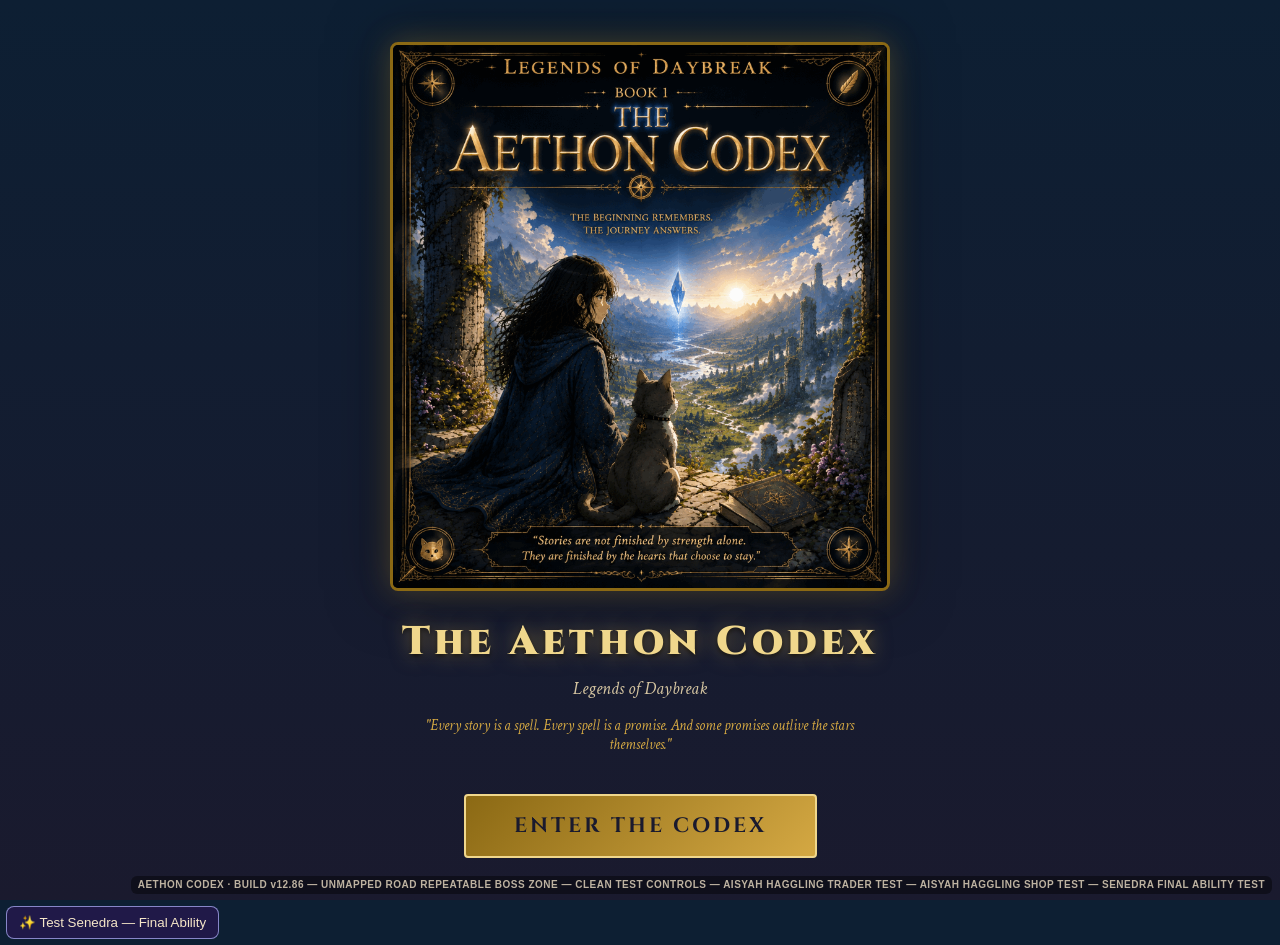
==== commit e6756226: "Add files via upload" ====
--- a/index.html
+++ b/index.html
@@ -1026,6 +1026,13 @@
 .explore-container.active{display:block}
 .explore-subtitle{font-family:Cinzel,serif;color:var(--gold-light);font-size:.9rem;margin-top:-4px}
 .explore-note{color:var(--parchment-dark);line-height:1.45}
+
+.grind-zone-card{border:1px solid rgba(212,168,67,.28);background:rgba(13,31,51,.62);border-radius:10px;padding:16px;margin:12px 0}
+.grind-zone-title{color:var(--gold-light);font-family:Cinzel,serif;font-size:1.1em;letter-spacing:.04em}
+.grind-zone-copy{color:var(--parchment-dark);margin:8px 0 14px;line-height:1.45}
+.grind-respawn{color:var(--parchment);padding:12px;border-left:3px solid var(--gold-light);background:rgba(212,168,67,.06)}
+.grind-respawn strong{color:var(--gold-light);font-size:1.15em}
+.grind-zone-note{color:var(--parchment-dark);font-style:italic;margin-top:10px;font-size:.9em}
 .explore-status{display:flex;gap:8px;flex-wrap:wrap;margin:10px 0}
 .explore-status span{font-size:.75rem;border:1px solid rgba(212,168,67,.18);padding:5px 7px;border-radius:6px}
 .explore-locked{padding:14px;border:1px dashed rgba(212,168,67,.25);border-radius:8px;color:var(--parchment-dark)}
@@ -1581,13 +1588,13 @@
     <div class="panel-title">The Unmapped Road</div>
     <div class="explore-subtitle">Post-Book 4 Frontier · Repeatable Exploration</div>
     <p class="explore-note">
-      A new road beyond the completed Book 4 journey. Monsters here return after each encounter,
-      allowing deliberate leveling, gold farming and equipment hunting before the next story gate.
+      A road beyond the completed Book 4 journey. Earlier bosses are drawn back one at a time,
+      with a deliberate respawn delay between encounters. Repeat victories award XP and gold only.
     </p>
     <div class="explore-status">
       <span>Zone: The Unmapped Road</span>
-      <span>Respawn: Automatic</span>
-      <span>Story: Optional</span>
+      <span>Respawn: 3 minutes</span>
+      <span>Rewards: XP + Gold</span>
     </div>
     <div id="grindEncounterList"></div>
   </div>
@@ -1645,25 +1652,6 @@
   const pct = getAisyahHagglingDiscountPercent();
   return Math.max(1, Math.floor(base * (1 - pct / 100)));
 }
-
-function startAisyahCoupDeGraceTestV178() {
-  window._aisyahCoupDeGraceTestV179 = true;
-  startGrindingBattle('unmappedRoad','road_wisp');
-}
-
-function startAisyahAbilityTestV176() {
-  window._aisyahAbilityTestV176 = true;
-  startGrindingBattle('unmappedRoad','road_wisp');
-}
-
-function startSenedraAbilitiesTestV172() {
-  window._senedraAbilityTestV172 = true;
-  startGrindingBattle('unmappedRoad','road_wisp');
-}
-
-
-
-
 
 /* ENTER_CODEX_SAVE_FIX_V150 */
 function enterCodexV150() {
@@ -5514,7 +5502,7 @@
     if (battle.winner === 'party') {
       html += '<div style="text-align:center;margin-top:20px;">';
       html += '<h3 style="color:var(--green-accent);font-family:Cinzel,serif;">VICTORY!</h3>';
-      html += '<p style="color:var(--parchment);">The ' + boss.name + ' has been defeated!</p>';
+      html += '<p style="color:var(--parchment);">' + boss.name + ' has been defeated!</p>';
       if (battle.grind) {
         html += '<p style="color:var(--parchment-dark);">The road will repopulate. You can return for another encounter.</p>';
         html += '<button class="btn-quest complete" onclick="switchTab(\'explore\')" style="margin-top:12px;">Return to The Unmapped Road</button>';
@@ -5732,124 +5720,261 @@
    rewards and encounter names below are Codex gameplay design,
    not additional Book 4 story chapters.
    ============================================================ */
-const CODEX_GRIND_ZONES = {
-  unmappedRoad: {
-    name:'The Unmapped Road',
-    unlockRule:()=>gameState.completedChapters.includes(70) || Boolean(gameState.book4Complete) || Number(gameState.currentBook||1)>=4 || Number(gameState.level||1)>=20,
-    encounters:[
-      {id:'road_wisp',name:'Road Wisp',icon:'✦',hp:70,ac:12,damage:4,xp:90,gold:18,
-       phase:'Flickering',desc:'A wandering spark left behind by the repaired road.'},
-      {id:'fracture_hound',name:'Fracture Hound',icon:'🐺',hp:110,ac:13,damage:6,xp:135,gold:26,
-       phase:'Unstable',desc:'A creature that follows the seams between paths.'},
-      {id:'echo_guardian',name:'Echo Guardian',icon:'⚔️',hp:160,ac:15,damage:8,xp:210,gold:40,
-       phase:'Resolute',desc:'A stronger sentinel encountered deeper along the road.'}
+
+/* ============================================================
+   POST-BOOK 4 FRONTIER — v12.86
+   The Unmapped Road is now a real repeatable boss zone.
+   A boss appears, can be defeated for XP + gold only, then the
+   road enters a 3-minute respawn cooldown before a new random
+   earlier boss appears.
+   ============================================================ */
+const CODEX_UNMAPPED_ROAD_RESPAWN_MS = 3 * 60 * 1000;
+
+const CODEX_UNMAPPED_ROAD_BOSS_POOL = [
+  {
+    id:'astral_devourer', chapterId:31, name:'Astral Devourer', icon:'👻',
+    hp:120, ac:15, xp:600, gold:250,
+    phaseList:[
+      {name:'Material',threshold:80,ac:15,attack:'Possibility Drain',damage:12,desc:'The Devourer feeds on unrealized futures.'},
+      {name:'Astral',threshold:50,ac:18,attack:'Consume Paths',damage:18,desc:'It shifts to astral form, becoming harder to hit.'},
+      {name:'Void',threshold:20,ac:20,attack:'Primordial Hunger',damage:25,desc:'Desperate and ravenous, it attacks with reckless force.'}
     ]
-  }
-};
+  },
+  {
+    id:'infernal_tyrant', chapterId:32, name:'Infernal Tyrant', icon:'🔥',
+    hp:140, ac:16, xp:650, gold:275,
+    phaseList:[
+      {name:'Devotion',threshold:75,ac:16,attack:'Smothering Embrace',damage:14,desc:'The Tyrant wraps the party in suffocating flame.'},
+      {name:'Fury',threshold:45,ac:14,attack:'Burning Wrath',damage:22,desc:'Rejected devotion becomes destructive rage.'},
+      {name:'Ashes',threshold:15,ac:18,attack:'Final Sacrifice',damage:30,desc:'The Tyrant unleashes one final destructive act.'}
+    ]
+  },
+  {
+    id:'veilshaper', chapterId:33, name:'The Veilshaper', icon:'🔮',
+    hp:130, ac:17, xp:700, gold:300,
+    phaseList:[
+      {name:'Reflection',threshold:70,ac:17,attack:'Mirror Strike',damage:15,desc:'The Veilshaper reflects attacks through alternate realities.'},
+      {name:'Possibility',threshold:40,ac:19,attack:'What Could Be',damage:20,desc:'Visions of alternate paths distract the party.'},
+      {name:'Truth',threshold:10,ac:15,attack:'Absolute Reality',damage:28,desc:'The illusions fall away and raw reality strikes.'}
+    ]
+  },
+  {
+    id:'eternal_frost_queen', chapterId:34, name:'Eternal Frost Queen', icon:'❄️',
+    hp:150, ac:18, xp:650, gold:275,
+    phaseList:[
+      {name:'Preservation',threshold:75,ac:18,attack:'Frozen Touch',damage:16,desc:'The Queen tries to preserve the party in ice.'},
+      {name:'Despair',threshold:50,ac:16,attack:'Bitter Wind',damage:20,desc:'Her sorrow manifests as cutting frozen winds.'},
+      {name:'Thaw',threshold:25,ac:14,attack:'Melting Rage',damage:24,desc:'As the ice melts, the Queen fights with renewed fury.'}
+    ]
+  }
+];
+
+function getUnmappedRoadState() {
+  if (!gameState.unmappedRoad) {
+    gameState.unmappedRoad = {
+      currentBossId: null,
+      nextSpawnAt: 0
+    };
+  }
+  if (!Number.isFinite(Number(gameState.unmappedRoad.nextSpawnAt))) {
+    gameState.unmappedRoad.nextSpawnAt = 0;
+  }
+  return gameState.unmappedRoad;
+}
+
+function getUnmappedRoadBoss(id) {
+  return CODEX_UNMAPPED_ROAD_BOSS_POOL.find(b => b.id === id) || null;
+}
+
+function chooseUnmappedRoadBoss() {
+  return CODEX_UNMAPPED_ROAD_BOSS_POOL[
+    Math.floor(Math.random() * CODEX_UNMAPPED_ROAD_BOSS_POOL.length)
+  ];
+}
+
+function ensureUnmappedRoadSpawn() {
+  const state = getUnmappedRoadState();
+  const now = Date.now();
+
+  if (state.currentBossId) {
+    const current = getUnmappedRoadBoss(state.currentBossId);
+    if (current) return current;
+    state.currentBossId = null;
+  }
+
+  if (now < Number(state.nextSpawnAt || 0)) return null;
+
+  const boss = chooseUnmappedRoadBoss();
+  state.currentBossId = boss.id;
+  state.nextSpawnAt = 0;
+  return boss;
+}
+
+function formatUnmappedRoadCountdown(ms) {
+  const total = Math.max(0, Math.ceil(ms / 1000));
+  const minutes = Math.floor(total / 60);
+  const seconds = total % 60;
+  return minutes + ':' + String(seconds).padStart(2, '0');
+}
 
 function renderExplore() {
-  const list=document.getElementById('grindEncounterList');
-  if(!list)return;
-  const zone=CODEX_GRIND_ZONES.unmappedRoad;
-  const unlocked=zone.unlockRule();
-  if(!unlocked){
-    list.innerHTML='<div class="explore-locked">The Unmapped Road becomes available after the Book 4 journey.</div>';
+  const list = document.getElementById('grindEncounterList');
+  if (!list) return;
+
+  if (window._unmappedRoadRespawnTimer) {
+    clearInterval(window._unmappedRoadRespawnTimer);
+    window._unmappedRoadRespawnTimer = null;
+  }
+
+  const unlocked = gameState.completedChapters.includes(70) ||
+    Boolean(gameState.book4Complete) ||
+    Number(gameState.currentBook || 1) >= 4 ||
+    Number(gameState.level || 1) >= 20;
+
+  if (!unlocked) {
+    list.innerHTML = '<div class="explore-locked">The Unmapped Road becomes available after the Book 4 journey.</div>';
     return;
   }
-  list.innerHTML=zone.encounters.map((e,i)=>
-    '<div class="grind-encounter">'+
-      '<div><div class="grind-name">'+e.icon+' '+e.name+'</div>'+
-      '<div class="grind-meta">HP '+e.hp+' · AC '+e.ac+' · XP '+e.xp+' · '+e.gold+'G</div>'+
-      '<div class="grind-desc">'+e.desc+'</div></div>'+
-      '<button class="grind-fight" onclick="startGrindingBattle(\'unmappedRoad\',\''+e.id+'\')">Fight</button>'+
-    '</div>'
-  ).join('');
-}
-
-function startGrindingBattle(zoneId,encounterId) {
-  const zone=CODEX_GRIND_ZONES[zoneId];
-  const encounter=zone && zone.encounters.find(x=>x.id===encounterId);
-  if(!encounter || !zone.unlockRule())return false;
-
-  const san=getPartyMember('san');
-  if(!san)return false;
-
-  // Restore active party between repeatable encounters.
-  gameState.party.forEach(p=>{
-    if(p.active && p.joined){
-      p.currentHP=p.stats.hp;
-      p.currentMP=p.stats.mp;
-      p.buffs=[]; p.debuffs=[];
+
+  const state = getUnmappedRoadState();
+  const boss = ensureUnmappedRoadSpawn();
+
+  if (boss) {
+    list.innerHTML =
+      '<div class="grind-zone-card">' +
+        '<div class="grind-zone-title">⚔️ A Boss Has Appeared</div>' +
+        '<div class="grind-zone-copy">The repaired road has drawn an earlier foe back into the world.</div>' +
+        '<div class="grind-encounter">' +
+          '<div>' +
+            '<div class="grind-name">' + boss.icon + ' ' + boss.name + '</div>' +
+            '<div class="grind-meta">HP ' + boss.hp + ' · AC ' + boss.ac + ' · XP ' + boss.xp + ' · ' + boss.gold + 'G</div>' +
+            '<div class="grind-desc">Repeatable encounter. Victory grants XP and gold only — no boss equipment or drops.</div>' +
+          '</div>' +
+          '<button class="grind-fight" onclick="startGrindingBattle(\'unmappedRoad\',\'boss\')">Fight</button>' +
+        '</div>' +
+      '</div>';
+    return;
+  }
+
+  const remaining = Math.max(0, Number(state.nextSpawnAt || 0) - Date.now());
+  list.innerHTML =
+    '<div class="grind-zone-card">' +
+      '<div class="grind-zone-title">🌌 The Road Is Quiet</div>' +
+      '<div class="grind-zone-copy">The last boss has been defeated. Another earlier boss will eventually be drawn back through the road.</div>' +
+      '<div class="grind-respawn">Next boss encounter in <strong id="unmappedRoadCountdown">' +
+        formatUnmappedRoadCountdown(remaining) +
+      '</strong></div>' +
+      '<div class="grind-zone-note">Respawn is deliberately delayed. Each encounter is randomly selected.</div>' +
+    '</div>';
+
+  window._unmappedRoadRespawnTimer = setInterval(() => {
+    const el = document.getElementById('unmappedRoadCountdown');
+    if (!el) {
+      clearInterval(window._unmappedRoadRespawnTimer);
+      window._unmappedRoadRespawnTimer = null;
+      return;
+    }
+    const left = Math.max(0, Number(state.nextSpawnAt || 0) - Date.now());
+    el.textContent = formatUnmappedRoadCountdown(left);
+    if (left <= 0) {
+      clearInterval(window._unmappedRoadRespawnTimer);
+      window._unmappedRoadRespawnTimer = null;
+      renderExplore();
+    }
+  }, 1000);
+}
+
+function startGrindingBattle(zoneId, encounterId) {
+  if (zoneId !== 'unmappedRoad') return false;
+
+  const zone = CODEX_UNMAPPED_ROAD_BOSS_POOL;
+  const state = getUnmappedRoadState();
+  const boss = ensureUnmappedRoadSpawn();
+
+  if (!boss || encounterId !== 'boss' || state.currentBossId !== boss.id) {
+    showNotification('No boss is currently available on The Unmapped Road.');
+    renderExplore();
+    return false;
+  }
+
+  gameState.party.forEach(p => {
+    if (p.active && p.joined) {
+      p.currentHP = p.stats.hp;
+      p.currentMP = p.stats.mp;
+      p.buffs = [];
+      p.debuffs = [];
     }
   });
 
-  const activeParty=getActiveParty().filter(p=>p.currentHP>0);
-  gameState.battleInputLocked=false;
-  gameState.battleState={
-    chapterId:null,
-    grind:true,
-    grindZoneId:zoneId,
-    grindEncounterId:encounterId,
-    boss:{
-      name:encounter.name,
-      icon:encounter.icon,
-      hp:encounter.hp,
-      maxHP:encounter.hp,
-      ac:encounter.ac,
-      phaseIndex:0,
-      phases:[{name:encounter.phase,damage:encounter.damage,desc:encounter.desc}]
-    },
-    turnIndex:-1,turnOrder:[],round:1,log:[],
-    active:true,waitingForPlayer:false,narrative:'A repeatable encounter begins.',
-    winner:null
+  const activeParty = getActiveParty().filter(p => p.currentHP > 0);
+  gameState.battleInputLocked = false;
+  gameState.battleState = {
+    chapterId: null,
+    grind: true,
+    grindZoneId: 'unmappedRoad',
+    grindEncounterId: boss.id,
+    boss: {
+      name: boss.name,
+      icon: boss.icon,
+      hp: boss.hp,
+      maxHP: boss.hp,
+      ac: boss.ac,
+      phaseIndex: 0,
+      phases: boss.phaseList
+    },
+    turnIndex: -1,
+    turnOrder: [],
+    round: 1,
+    log: [],
+    active: true,
+    waitingForPlayer: false,
+    narrative: boss.name + ' returns along The Unmapped Road.',
+    winner: null
   };
 
-  gameState.battleState.turnOrder=activeParty.map(p=>({
-    id:p.id,initiative:rollDie(20)+getModifier(Number(p.stats.spd)||10)
-  })).sort((a,b)=>b.initiative-a.initiative);
-
-  if(!gameState.battleState.turnOrder.length){
-    gameState.battleState=null;
+  gameState.battleState.turnOrder = activeParty.map(p => ({
+    id: p.id,
+    initiative: rollDie(20) + getModifier(Number(p.stats.spd) || 10)
+  })).sort((a,b) => b.initiative - a.initiative);
+
+  if (!gameState.battleState.turnOrder.length) {
+    gameState.battleState = null;
     showNotification('No active party members are available.');
     return false;
   }
 
-  addCombatLog('=== '+encounter.name+' appears on The Unmapped Road! ===','info');
+  addCombatLog('=== ' + boss.name + ' appears on The Unmapped Road! ===', 'info');
   switchTab('battle');
   nextTurn();
   return true;
 }
 
 function finishGrindingBattle() {
-  const battle=gameState.battleState;
-  if(!battle || !battle.grind)return;
-  const zone=CODEX_GRIND_ZONES[battle.grindZoneId];
-  const encounter=zone && zone.encounters.find(x=>x.id===battle.grindEncounterId);
-  if(!encounter)return;
-
-  addXP(encounter.xp);
-  gameState.gold=Number(gameState.gold||0)+Number(encounter.gold||0);
-
-  // Small chance of a repeatable monster drop. Boss loot remains separate.
-  if(Math.random()<0.18){
-    const drops=getCodexLoot('monster');
-    if(drops.length){
-      const drop=drops[Math.floor(Math.random()*drops.length)];
-      codexEnsureEquipmentInventory().push({...drop,acquiredFrom:'monster',repeatable:true});
-      addCombatLog('Monster drop: '+drop.name+'!','loot');
-      showNotification('Loot acquired: '+drop.name);
-    }
-  }
-
-  addCombatLog('Reward: +'+encounter.xp+' XP · +'+encounter.gold+'G','heal');
-  battle.active=false;
-  battle.winner='party';
-  battle.waitingForPlayer=false;
-  gameState.battleInputLocked=false;
+  const battle = gameState.battleState;
+  if (!battle || !battle.grind) return;
+
+  const boss = getUnmappedRoadBoss(battle.grindEncounterId);
+  if (!boss) return;
+
+  addXP(boss.xp);
+  gameState.gold = Number(gameState.gold || 0) + Number(boss.gold || 0);
+
+  // IMPORTANT: Repeatable frontier bosses grant XP + gold only.
+  // No monster drops and no boss equipment are awarded here.
+  addCombatLog('Reward: +' + boss.xp + ' XP · +' + boss.gold + 'G', 'heal');
+
+  const state = getUnmappedRoadState();
+  state.currentBossId = null;
+  state.nextSpawnAt = Date.now() + CODEX_UNMAPPED_ROAD_RESPAWN_MS;
+
+  battle.active = false;
+  battle.winner = 'party';
+  battle.waitingForPlayer = false;
+  gameState.battleInputLocked = false;
+
   saveGame();
   renderBattle();
 }
-
 
 const CODEX_BOOK4_ROADMAP = [
   {id:1,title:'The Door System Built on Purpose',type:'story / system',boss:''},
@@ -6588,7 +6713,7 @@
   if (e.key === 'Escape') closeQuestModal();
 });
 </script>
-<div class="codex-build-fixed">AETHON CODEX · BUILD v12.85 — CLEAN TEST CONTROLS — AISYAH HAGGLING TRADER TEST — AISYAH HAGGLING SHOP TEST — SENEDRA FINAL ABILITY TEST</div>
+<div class="codex-build-fixed">AETHON CODEX · BUILD v12.86 — UNMAPPED ROAD REPEATABLE BOSS ZONE — CLEAN TEST CONTROLS — AISYAH HAGGLING TRADER TEST — AISYAH HAGGLING SHOP TEST — SENEDRA FINAL ABILITY TEST</div>
 
 <button id="senedra-ability-test-v170" type="button"
  onclick="startSenedraAbilitiesTestV172()"
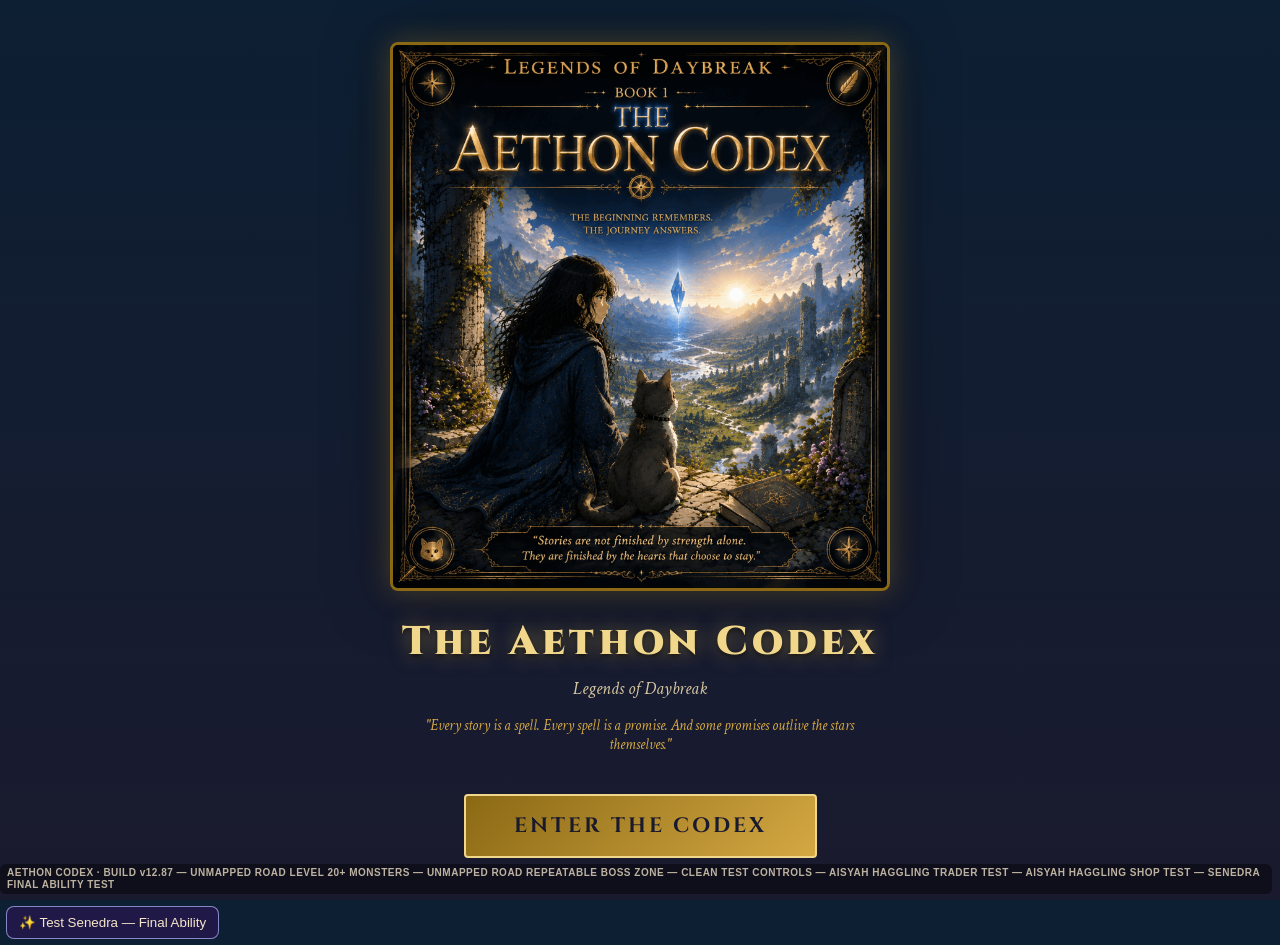
==== commit 15e78322: "Add files via upload" ====
--- a/index.html
+++ b/index.html
@@ -5817,6 +5817,28 @@
   return minutes + ':' + String(seconds).padStart(2, '0');
 }
 
+const CODEX_UNMAPPED_ROAD_REGULAR_POOL = [
+  {
+    id:'road_wisp', name:'Road Wisp', icon:'✨',
+    level:20, hp:420, ac:18, xp:420, gold:90,
+    damage:18, desc:'A wandering spark left behind by the repaired road.'
+  },
+  {
+    id:'fracture_hound', name:'Fracture Hound', icon:'🐺',
+    level:21, hp:560, ac:19, xp:560, gold:120,
+    damage:22, desc:'A creature that follows the seams between paths.'
+  },
+  {
+    id:'echo_guardian', name:'Echo Guardian', icon:'⚔️',
+    level:22, hp:760, ac:20, xp:760, gold:160,
+    damage:26, desc:'A stronger sentinel encountered deeper along the road.'
+  }
+];
+
+function getUnmappedRoadRegular(id) {
+  return CODEX_UNMAPPED_ROAD_REGULAR_POOL.find(e => e.id === id) || null;
+}
+
 function renderExplore() {
   const list = document.getElementById('grindEncounterList');
   if (!list) return;
@@ -5839,10 +5861,33 @@
   const state = getUnmappedRoadState();
   const boss = ensureUnmappedRoadSpawn();
 
+  let html =
+    '<div class="grind-zone-card">' +
+      '<div class="grind-zone-title">🌌 The Unmapped Road</div>' +
+      '<div class="grind-zone-copy">High-level road creatures roam here between the delayed return of earlier bosses.</div>' +
+      '<div class="grind-zone-note">Regular encounters are level 20–22. Boss encounters are separate, delayed, and grant XP + gold only.</div>' +
+    '</div>';
+
+  html += '<div class="grind-zone-card">' +
+    '<div class="grind-zone-title">⚔️ Regular Encounters</div>';
+
+  CODEX_UNMAPPED_ROAD_REGULAR_POOL.forEach(e => {
+    html +=
+      '<div class="grind-encounter">' +
+        '<div>' +
+          '<div class="grind-name">' + e.icon + ' ' + e.name + ' <span style="opacity:.75">Lv ' + e.level + '</span></div>' +
+          '<div class="grind-meta">HP ' + e.hp + ' · AC ' + e.ac + ' · XP ' + e.xp + ' · ' + e.gold + 'G</div>' +
+          '<div class="grind-desc">' + e.desc + '</div>' +
+        '</div>' +
+        '<button class="grind-fight" onclick="startGrindingBattle(\'unmappedRoad\',\'' + e.id + '\')">Fight</button>' +
+      '</div>';
+  });
+  html += '</div>';
+
   if (boss) {
-    list.innerHTML =
+    html +=
       '<div class="grind-zone-card">' +
-        '<div class="grind-zone-title">⚔️ A Boss Has Appeared</div>' +
+        '<div class="grind-zone-title">👑 A Boss Has Appeared</div>' +
         '<div class="grind-zone-copy">The repaired road has drawn an earlier foe back into the world.</div>' +
         '<div class="grind-encounter">' +
           '<div>' +
@@ -5853,49 +5898,62 @@
           '<button class="grind-fight" onclick="startGrindingBattle(\'unmappedRoad\',\'boss\')">Fight</button>' +
         '</div>' +
       '</div>';
-    return;
-  }
-
-  const remaining = Math.max(0, Number(state.nextSpawnAt || 0) - Date.now());
-  list.innerHTML =
-    '<div class="grind-zone-card">' +
-      '<div class="grind-zone-title">🌌 The Road Is Quiet</div>' +
-      '<div class="grind-zone-copy">The last boss has been defeated. Another earlier boss will eventually be drawn back through the road.</div>' +
-      '<div class="grind-respawn">Next boss encounter in <strong id="unmappedRoadCountdown">' +
-        formatUnmappedRoadCountdown(remaining) +
-      '</strong></div>' +
-      '<div class="grind-zone-note">Respawn is deliberately delayed. Each encounter is randomly selected.</div>' +
-    '</div>';
-
-  window._unmappedRoadRespawnTimer = setInterval(() => {
-    const el = document.getElementById('unmappedRoadCountdown');
-    if (!el) {
-      clearInterval(window._unmappedRoadRespawnTimer);
-      window._unmappedRoadRespawnTimer = null;
-      return;
+  } else {
+    const remaining = Math.max(0, Number(state.nextSpawnAt || 0) - Date.now());
+    html +=
+      '<div class="grind-zone-card">' +
+        '<div class="grind-zone-title">🕰️ Earlier Bosses — Cooling Down</div>' +
+        '<div class="grind-zone-copy">The last boss has been defeated. Regular monsters remain available while another earlier boss is drawn back through the road.</div>' +
+        '<div class="grind-respawn">Next boss encounter in <strong id="unmappedRoadCountdown">' +
+          formatUnmappedRoadCountdown(remaining) +
+        '</strong></div>' +
+        '<div class="grind-zone-note">Boss respawn is deliberately delayed and randomly selected.</div>' +
+      '</div>';
+  }
+
+  list.innerHTML = html;
+
+  if (!boss) {
+    window._unmappedRoadRespawnTimer = setInterval(() => {
+      const el = document.getElementById('unmappedRoadCountdown');
+      if (!el) {
+        clearInterval(window._unmappedRoadRespawnTimer);
+        window._unmappedRoadRespawnTimer = null;
+        return;
+      }
+      const left = Math.max(0, Number(state.nextSpawnAt || 0) - Date.now());
+      el.textContent = formatUnmappedRoadCountdown(left);
+      if (left <= 0) {
+        clearInterval(window._unmappedRoadRespawnTimer);
+        window._unmappedRoadRespawnTimer = null;
+        renderExplore();
+      }
+    }, 1000);
+  }
+}
+
+
+function startGrindingBattle(zoneId, encounterId) 
+{
+  if (zoneId !== 'unmappedRoad') return false;
+
+  const state = getUnmappedRoadState();
+  const boss = encounterId === 'boss' ? ensureUnmappedRoadSpawn() : null;
+  const regular = encounterId !== 'boss' ? getUnmappedRoadRegular(encounterId) : null;
+
+  if (encounterId === 'boss') {
+    if (!boss || state.currentBossId !== boss.id) {
+      showNotification('No boss is currently available on The Unmapped Road.');
+      renderExplore();
+      return false;
     }
-    const left = Math.max(0, Number(state.nextSpawnAt || 0) - Date.now());
-    el.textContent = formatUnmappedRoadCountdown(left);
-    if (left <= 0) {
-      clearInterval(window._unmappedRoadRespawnTimer);
-      window._unmappedRoadRespawnTimer = null;
-      renderExplore();
-    }
-  }, 1000);
-}
-
-function startGrindingBattle(zoneId, encounterId) {
-  if (zoneId !== 'unmappedRoad') return false;
-
-  const zone = CODEX_UNMAPPED_ROAD_BOSS_POOL;
-  const state = getUnmappedRoadState();
-  const boss = ensureUnmappedRoadSpawn();
-
-  if (!boss || encounterId !== 'boss' || state.currentBossId !== boss.id) {
-    showNotification('No boss is currently available on The Unmapped Road.');
+  } else if (!regular) {
+    showNotification('That road encounter is not available.');
     renderExplore();
     return false;
   }
+
+  const enemy = boss || regular;
 
   gameState.party.forEach(p => {
     if (p.active && p.joined) {
@@ -5912,15 +5970,18 @@
     chapterId: null,
     grind: true,
     grindZoneId: 'unmappedRoad',
-    grindEncounterId: boss.id,
+    grindEncounterId: boss ? boss.id : regular.id,
+    grindIsBoss: Boolean(boss),
     boss: {
-      name: boss.name,
-      icon: boss.icon,
-      hp: boss.hp,
-      maxHP: boss.hp,
-      ac: boss.ac,
+      name: enemy.name,
+      icon: enemy.icon,
+      hp: enemy.hp,
+      maxHP: enemy.hp,
+      ac: enemy.ac,
+      level: enemy.level || null,
+      damage: enemy.damage || 20,
       phaseIndex: 0,
-      phases: boss.phaseList
+      phases: boss ? boss.phaseList : []
     },
     turnIndex: -1,
     turnOrder: [],
@@ -5928,7 +5989,7 @@
     log: [],
     active: true,
     waitingForPlayer: false,
-    narrative: boss.name + ' returns along The Unmapped Road.',
+    narrative: enemy.name + ' is encountered along The Unmapped Road.',
     winner: null
   };
 
@@ -5943,29 +6004,33 @@
     return false;
   }
 
-  addCombatLog('=== ' + boss.name + ' appears on The Unmapped Road! ===', 'info');
+  addCombatLog('=== ' + enemy.name + ' appears on The Unmapped Road! ===', 'info');
   switchTab('battle');
   nextTurn();
   return true;
 }
 
-function finishGrindingBattle() {
+
+function finishGrindingBattle() 
+{
   const battle = gameState.battleState;
   if (!battle || !battle.grind) return;
 
-  const boss = getUnmappedRoadBoss(battle.grindEncounterId);
-  if (!boss) return;
-
-  addXP(boss.xp);
-  gameState.gold = Number(gameState.gold || 0) + Number(boss.gold || 0);
-
-  // IMPORTANT: Repeatable frontier bosses grant XP + gold only.
-  // No monster drops and no boss equipment are awarded here.
-  addCombatLog('Reward: +' + boss.xp + ' XP · +' + boss.gold + 'G', 'heal');
-
-  const state = getUnmappedRoadState();
-  state.currentBossId = null;
-  state.nextSpawnAt = Date.now() + CODEX_UNMAPPED_ROAD_RESPAWN_MS;
+  const boss = battle.grindIsBoss ? getUnmappedRoadBoss(battle.grindEncounterId) : null;
+  const regular = !boss ? getUnmappedRoadRegular(battle.grindEncounterId) : null;
+  const enemy = boss || regular;
+  if (!enemy) return;
+
+  addXP(enemy.xp);
+  gameState.gold = Number(gameState.gold || 0) + Number(enemy.gold || 0);
+  addCombatLog('Reward: +' + enemy.xp + ' XP · +' + enemy.gold + 'G', 'heal');
+
+  if (boss) {
+    const state = getUnmappedRoadState();
+    state.currentBossId = null;
+    state.nextSpawnAt = Date.now() + CODEX_UNMAPPED_ROAD_RESPAWN_MS;
+    addCombatLog('The road falls quiet. Another earlier boss will return later.', 'info');
+  }
 
   battle.active = false;
   battle.winner = 'party';
@@ -5973,8 +6038,9 @@
   gameState.battleInputLocked = false;
 
   saveGame();
-  renderBattle();
-}
+  renderExplore();
+}
+
 
 const CODEX_BOOK4_ROADMAP = [
   {id:1,title:'The Door System Built on Purpose',type:'story / system',boss:''},
@@ -6713,7 +6779,7 @@
   if (e.key === 'Escape') closeQuestModal();
 });
 </script>
-<div class="codex-build-fixed">AETHON CODEX · BUILD v12.86 — UNMAPPED ROAD REPEATABLE BOSS ZONE — CLEAN TEST CONTROLS — AISYAH HAGGLING TRADER TEST — AISYAH HAGGLING SHOP TEST — SENEDRA FINAL ABILITY TEST</div>
+<div class="codex-build-fixed">AETHON CODEX · BUILD v12.87 — UNMAPPED ROAD LEVEL 20+ MONSTERS — UNMAPPED ROAD REPEATABLE BOSS ZONE — CLEAN TEST CONTROLS — AISYAH HAGGLING TRADER TEST — AISYAH HAGGLING SHOP TEST — SENEDRA FINAL ABILITY TEST</div>
 
 <button id="senedra-ability-test-v170" type="button"
  onclick="startSenedraAbilitiesTestV172()"
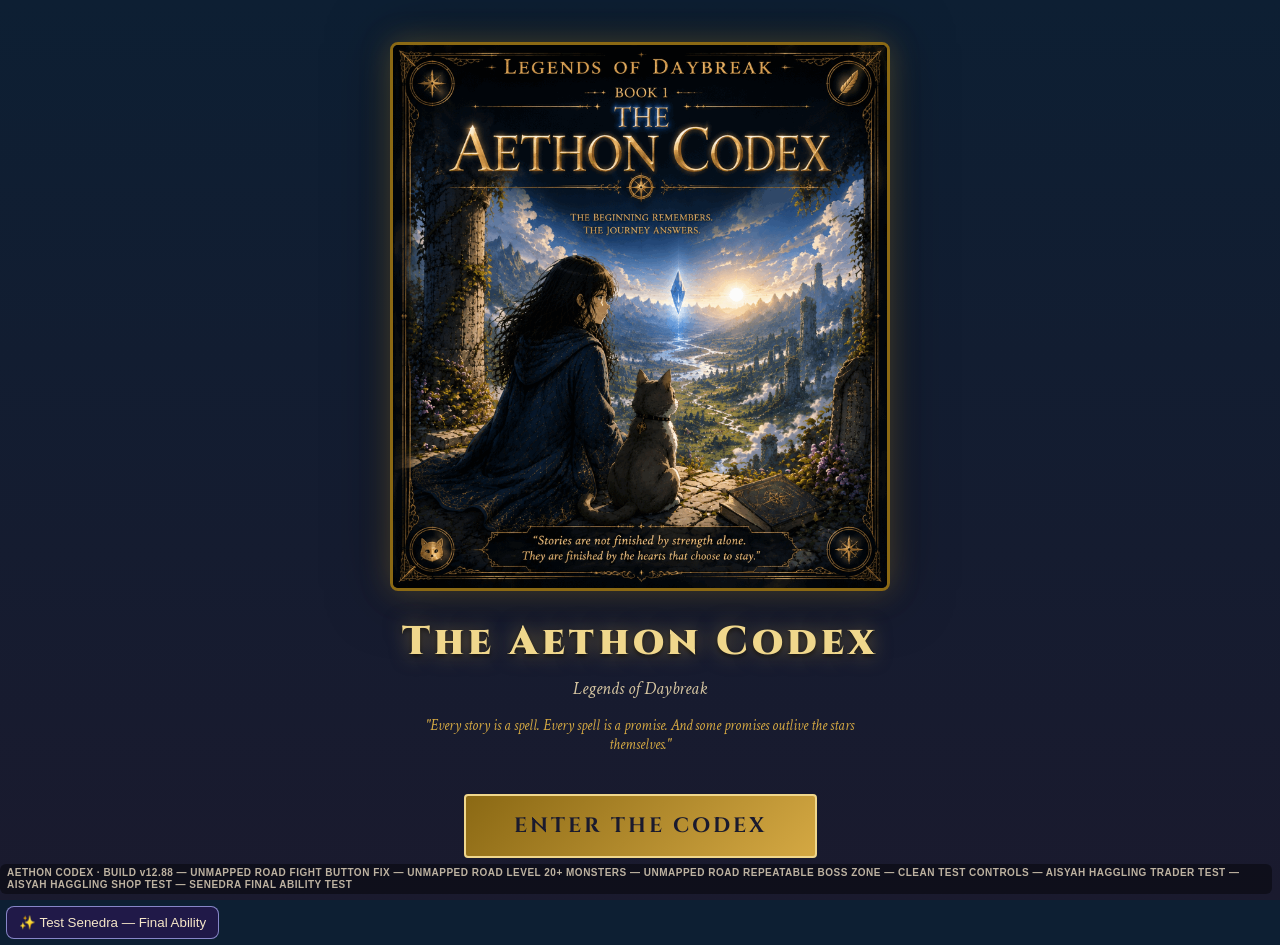
==== commit db7dcea9: "Add files via upload" ====
--- a/index.html
+++ b/index.html
@@ -5933,7 +5933,7 @@
 }
 
 
-function startGrindingBattle(zoneId, encounterId) 
+function startGrindingBattleImpl(zoneId, encounterId) 
 {
   if (zoneId !== 'unmappedRoad') return false;
 
@@ -6009,6 +6009,24 @@
   nextTurn();
   return true;
 }
+window.startGrindingBattle = function(zoneId, encounterId) {
+  try {
+    if (typeof window._startGrindingBattleImpl === 'function') {
+      return window._startGrindingBattleImpl(zoneId, encounterId);
+    }
+    if (typeof startGrindingBattleImpl === 'function') {
+      return startGrindingBattleImpl(zoneId, encounterId);
+    }
+  } catch (e) {
+    console.error('startGrindingBattle failed:', e);
+    if (typeof showNotification === 'function') showNotification('Could not start this encounter.');
+    return false;
+  }
+  console.error('startGrindingBattle is unavailable');
+  if (typeof showNotification === 'function') showNotification('Could not start this encounter.');
+  return false;
+};
+
 
 
 function finishGrindingBattle() 
@@ -6779,7 +6797,7 @@
   if (e.key === 'Escape') closeQuestModal();
 });
 </script>
-<div class="codex-build-fixed">AETHON CODEX · BUILD v12.87 — UNMAPPED ROAD LEVEL 20+ MONSTERS — UNMAPPED ROAD REPEATABLE BOSS ZONE — CLEAN TEST CONTROLS — AISYAH HAGGLING TRADER TEST — AISYAH HAGGLING SHOP TEST — SENEDRA FINAL ABILITY TEST</div>
+<div class="codex-build-fixed">AETHON CODEX · BUILD v12.88 — UNMAPPED ROAD FIGHT BUTTON FIX — UNMAPPED ROAD LEVEL 20+ MONSTERS — UNMAPPED ROAD REPEATABLE BOSS ZONE — CLEAN TEST CONTROLS — AISYAH HAGGLING TRADER TEST — AISYAH HAGGLING SHOP TEST — SENEDRA FINAL ABILITY TEST</div>
 
 <button id="senedra-ability-test-v170" type="button"
  onclick="startSenedraAbilitiesTestV172()"
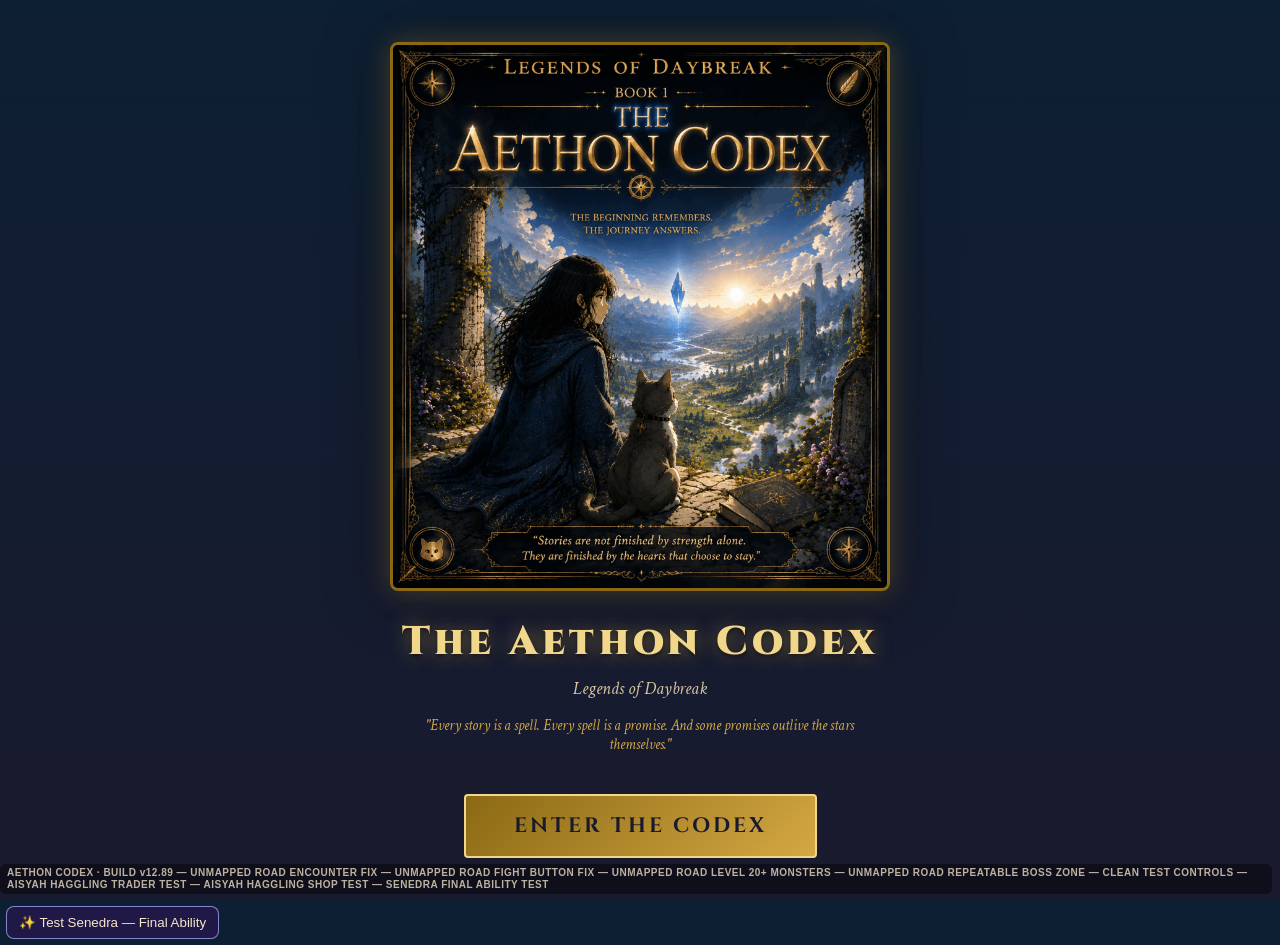
==== commit a4019d6f: "Add files via upload" ====
--- a/index.html
+++ b/index.html
@@ -5933,101 +5933,78 @@
 }
 
 
-function startGrindingBattleImpl(zoneId, encounterId) 
-{
+
+function startGrindingBattleImpl(zoneId, encounterId) {
   if (zoneId !== 'unmappedRoad') return false;
 
-  const state = getUnmappedRoadState();
-  const boss = encounterId === 'boss' ? ensureUnmappedRoadSpawn() : null;
-  const regular = encounterId !== 'boss' ? getUnmappedRoadRegular(encounterId) : null;
-
-  if (encounterId === 'boss') {
-    if (!boss || state.currentBossId !== boss.id) {
-      showNotification('No boss is currently available on The Unmapped Road.');
-      renderExplore();
-      return false;
-    }
-  } else if (!regular) {
-    showNotification('That road encounter is not available.');
-    renderExplore();
+  const regular = typeof getUnmappedRoadRegular === 'function'
+    ? getUnmappedRoadRegular(encounterId)
+    : null;
+  const boss = encounterId === 'boss' && typeof ensureUnmappedRoadSpawn === 'function'
+    ? ensureUnmappedRoadSpawn()
+    : null;
+  const enemy = boss || regular;
+
+  if (!enemy) {
+    if (typeof showNotification === 'function') showNotification('Encounter not startable.');
     return false;
   }
 
-  const enemy = boss || regular;
-
-  gameState.party.forEach(p => {
-    if (p.active && p.joined) {
-      p.currentHP = p.stats.hp;
-      p.currentMP = p.stats.mp;
-      p.buffs = [];
-      p.debuffs = [];
-    }
-  });
-
-  const activeParty = getActiveParty().filter(p => p.currentHP > 0);
-  gameState.battleInputLocked = false;
+  const party = (typeof getActiveParty === 'function')
+    ? getActiveParty().filter(p => Number(p.currentHP ?? p.stats?.hp ?? 1) > 0)
+    : [];
+
+  if (!party.length) {
+    if (typeof showNotification === 'function') showNotification('No active party members available.');
+    return false;
+  }
+
+  // Normalize the enemy to the structure expected by the existing battle UI.
+  const maxHp = Number(enemy.hp || enemy.maxHP || 1);
   gameState.battleState = {
-    chapterId: null,
+    active: true,
     grind: true,
     grindZoneId: 'unmappedRoad',
     grindEncounterId: boss ? boss.id : regular.id,
     grindIsBoss: Boolean(boss),
+    chapterId: null,
     boss: {
+      id: enemy.id,
       name: enemy.name,
-      icon: enemy.icon,
-      hp: enemy.hp,
-      maxHP: enemy.hp,
-      ac: enemy.ac,
-      level: enemy.level || null,
-      damage: enemy.damage || 20,
-      phaseIndex: 0,
-      phases: boss ? boss.phaseList : []
-    },
+      icon: enemy.icon || '👹',
+      hp: maxHp,
+      currentHP: maxHp,
+      maxHP: maxHp,
+      ac: Number(enemy.ac || 10),
+      level: Number(enemy.level || 20),
+      damage: Number(enemy.damage || 20),
+      phaseList: enemy.phaseList || [],
+      phases: enemy.phaseList || []
+    },
+    round: 1,
     turnIndex: -1,
-    turnOrder: [],
-    round: 1,
+    turnOrder: party.map(p => ({
+      id:p.id,
+      initiative:(typeof rollDie === 'function' ? rollDie(20) : 10) +
+        (typeof getModifier === 'function' ? getModifier(Number(p.stats?.spd) || 10) : 0)
+    })).sort((a,b) => b.initiative-a.initiative),
     log: [],
-    active: true,
+    narrative: enemy.name + ' appears on The Unmapped Road.',
     waitingForPlayer: false,
-    narrative: enemy.name + ' is encountered along The Unmapped Road.',
     winner: null
   };
 
-  gameState.battleState.turnOrder = activeParty.map(p => ({
-    id: p.id,
-    initiative: rollDie(20) + getModifier(Number(p.stats.spd) || 10)
-  })).sort((a,b) => b.initiative - a.initiative);
-
-  if (!gameState.battleState.turnOrder.length) {
-    gameState.battleState = null;
-    showNotification('No active party members are available.');
-    return false;
-  }
-
-  addCombatLog('=== ' + enemy.name + ' appears on The Unmapped Road! ===', 'info');
-  switchTab('battle');
-  nextTurn();
+  if (typeof addCombatLog === 'function')
+    addCombatLog('=== ' + enemy.name + ' appears on The Unmapped Road! ===', 'info');
+
+  gameState.battleInputLocked = false;
+
+  if (typeof switchTab === 'function') switchTab('battle');
+  if (typeof renderBattle === 'function') renderBattle();
+  if (typeof nextTurn === 'function') nextTurn();
+
   return true;
 }
-window.startGrindingBattle = function(zoneId, encounterId) {
-  try {
-    if (typeof window._startGrindingBattleImpl === 'function') {
-      return window._startGrindingBattleImpl(zoneId, encounterId);
-    }
-    if (typeof startGrindingBattleImpl === 'function') {
-      return startGrindingBattleImpl(zoneId, encounterId);
-    }
-  } catch (e) {
-    console.error('startGrindingBattle failed:', e);
-    if (typeof showNotification === 'function') showNotification('Could not start this encounter.');
-    return false;
-  }
-  console.error('startGrindingBattle is unavailable');
-  if (typeof showNotification === 'function') showNotification('Could not start this encounter.');
-  return false;
-};
-
-
 
 function finishGrindingBattle() 
 {
@@ -6797,7 +6774,7 @@
   if (e.key === 'Escape') closeQuestModal();
 });
 </script>
-<div class="codex-build-fixed">AETHON CODEX · BUILD v12.88 — UNMAPPED ROAD FIGHT BUTTON FIX — UNMAPPED ROAD LEVEL 20+ MONSTERS — UNMAPPED ROAD REPEATABLE BOSS ZONE — CLEAN TEST CONTROLS — AISYAH HAGGLING TRADER TEST — AISYAH HAGGLING SHOP TEST — SENEDRA FINAL ABILITY TEST</div>
+<div class="codex-build-fixed">AETHON CODEX · BUILD v12.89 — UNMAPPED ROAD ENCOUNTER FIX — UNMAPPED ROAD FIGHT BUTTON FIX — UNMAPPED ROAD LEVEL 20+ MONSTERS — UNMAPPED ROAD REPEATABLE BOSS ZONE — CLEAN TEST CONTROLS — AISYAH HAGGLING TRADER TEST — AISYAH HAGGLING SHOP TEST — SENEDRA FINAL ABILITY TEST</div>
 
 <button id="senedra-ability-test-v170" type="button"
  onclick="startSenedraAbilitiesTestV172()"
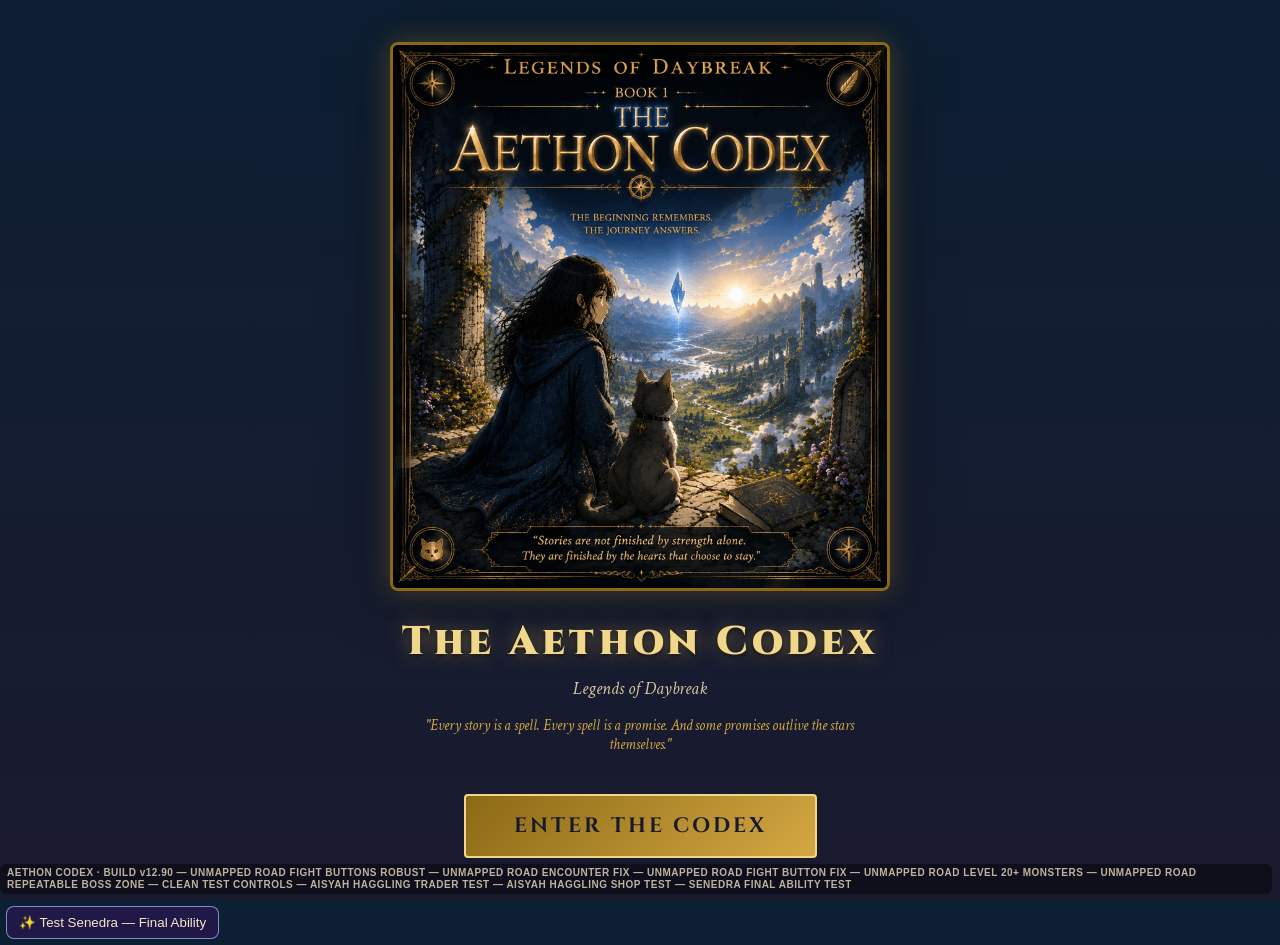
==== commit 4e8d0192: "Add files via upload" ====
--- a/index.html
+++ b/index.html
@@ -1635,6 +1635,24 @@
 </div>
 
 <script>
+function bindUnmappedRoadFightButtons() {
+  const list = document.getElementById('grindEncounterList');
+  if (!list || list._roadFightBound) return;
+  list._roadFightBound = true;
+  list.addEventListener('click', function(ev) {
+    const btn = ev.target.closest('.grind-fight[data-road-encounter]');
+    if (!btn) return;
+    ev.preventDefault();
+    ev.stopPropagation();
+    const encounterId = btn.getAttribute('data-road-encounter');
+    if (typeof window.startGrindingBattle === 'function') {
+      window.startGrindingBattle('unmappedRoad', encounterId);
+    } else {
+      console.error('Unmapped Road battle starter unavailable');
+    }
+  });
+}
+
 function getAisyahHagglingDiscountPercent() {
   return 10;
 }
@@ -5879,7 +5897,7 @@
           '<div class="grind-meta">HP ' + e.hp + ' · AC ' + e.ac + ' · XP ' + e.xp + ' · ' + e.gold + 'G</div>' +
           '<div class="grind-desc">' + e.desc + '</div>' +
         '</div>' +
-        '<button class="grind-fight" onclick="startGrindingBattle(\'unmappedRoad\',\'' + e.id + '\')">Fight</button>' +
+        '<button class="grind-fight" data-road-encounter="' + e.id + '">Fight</button>' +
       '</div>';
   });
   html += '</div>';
@@ -5895,7 +5913,7 @@
             '<div class="grind-meta">HP ' + boss.hp + ' · AC ' + boss.ac + ' · XP ' + boss.xp + ' · ' + boss.gold + 'G</div>' +
             '<div class="grind-desc">Repeatable encounter. Victory grants XP and gold only — no boss equipment or drops.</div>' +
           '</div>' +
-          '<button class="grind-fight" onclick="startGrindingBattle(\'unmappedRoad\',\'boss\')">Fight</button>' +
+          '<button class="grind-fight" data-road-encounter="boss">Fight</button>' +
         '</div>' +
       '</div>';
   } else {
@@ -5912,6 +5930,7 @@
   }
 
   list.innerHTML = html;
+  bindUnmappedRoadFightButtons();
 
   if (!boss) {
     window._unmappedRoadRespawnTimer = setInterval(() => {
@@ -5934,7 +5953,7 @@
 
 
 
-function startGrindingBattleImpl(zoneId, encounterId) {
+window.startGrindingBattle = window.startGrindingBattle = function startGrindingBattle(zoneId, encounterId) {
   if (zoneId !== 'unmappedRoad') return false;
 
   const regular = typeof getUnmappedRoadRegular === 'function'
@@ -6774,7 +6793,7 @@
   if (e.key === 'Escape') closeQuestModal();
 });
 </script>
-<div class="codex-build-fixed">AETHON CODEX · BUILD v12.89 — UNMAPPED ROAD ENCOUNTER FIX — UNMAPPED ROAD FIGHT BUTTON FIX — UNMAPPED ROAD LEVEL 20+ MONSTERS — UNMAPPED ROAD REPEATABLE BOSS ZONE — CLEAN TEST CONTROLS — AISYAH HAGGLING TRADER TEST — AISYAH HAGGLING SHOP TEST — SENEDRA FINAL ABILITY TEST</div>
+<div class="codex-build-fixed">AETHON CODEX · BUILD v12.90 — UNMAPPED ROAD FIGHT BUTTONS ROBUST — UNMAPPED ROAD ENCOUNTER FIX — UNMAPPED ROAD FIGHT BUTTON FIX — UNMAPPED ROAD LEVEL 20+ MONSTERS — UNMAPPED ROAD REPEATABLE BOSS ZONE — CLEAN TEST CONTROLS — AISYAH HAGGLING TRADER TEST — AISYAH HAGGLING SHOP TEST — SENEDRA FINAL ABILITY TEST</div>
 
 <button id="senedra-ability-test-v170" type="button"
  onclick="startSenedraAbilitiesTestV172()"
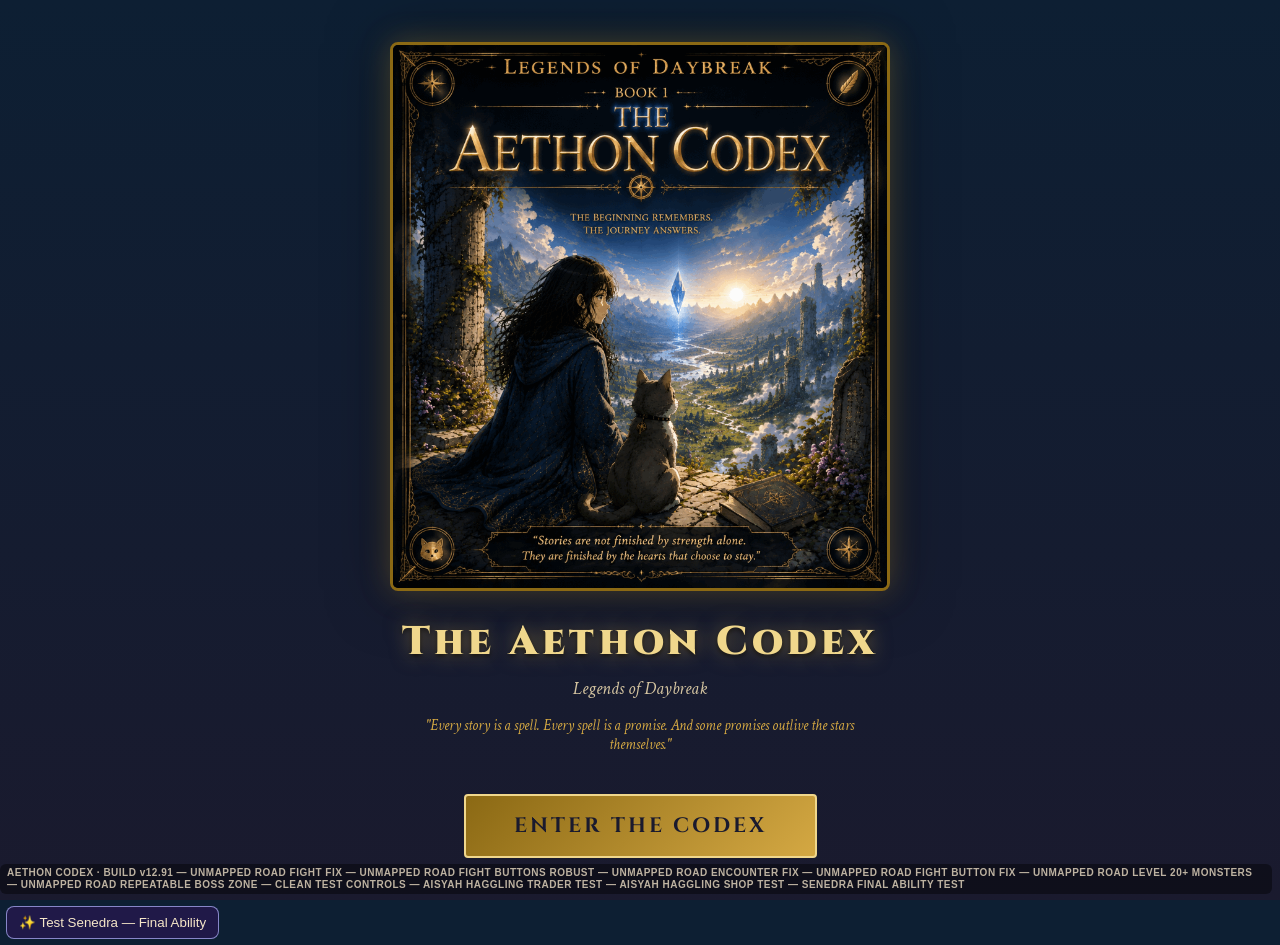
==== commit 389818d8: "Add files via upload" ====
--- a/index.html
+++ b/index.html
@@ -1635,23 +1635,22 @@
 </div>
 
 <script>
-function bindUnmappedRoadFightButtons() {
-  const list = document.getElementById('grindEncounterList');
-  if (!list || list._roadFightBound) return;
-  list._roadFightBound = true;
-  list.addEventListener('click', function(ev) {
-    const btn = ev.target.closest('.grind-fight[data-road-encounter]');
-    if (!btn) return;
-    ev.preventDefault();
-    ev.stopPropagation();
-    const encounterId = btn.getAttribute('data-road-encounter');
+window.codexStartRoadEncounter = function(encounterId) {
+  try {
     if (typeof window.startGrindingBattle === 'function') {
-      window.startGrindingBattle('unmappedRoad', encounterId);
-    } else {
-      console.error('Unmapped Road battle starter unavailable');
+      return window.startGrindingBattle('unmappedRoad', encounterId);
     }
-  });
-}
+    if (typeof startGrindingBattleImpl === 'function') {
+      return startGrindingBattleImpl('unmappedRoad', encounterId);
+    }
+    if (typeof showNotification === 'function') showNotification('Could not start this encounter.');
+    return false;
+  } catch (err) {
+    console.error('Road encounter error:', err);
+    if (typeof showNotification === 'function') showNotification('Could not start this encounter.');
+    return false;
+  }
+};
 
 function getAisyahHagglingDiscountPercent() {
   return 10;
@@ -5897,7 +5896,7 @@
           '<div class="grind-meta">HP ' + e.hp + ' · AC ' + e.ac + ' · XP ' + e.xp + ' · ' + e.gold + 'G</div>' +
           '<div class="grind-desc">' + e.desc + '</div>' +
         '</div>' +
-        '<button class="grind-fight" data-road-encounter="' + e.id + '">Fight</button>' +
+        '<button class="grind-fight" type="button" onclick="window.codexStartRoadEncounter(this.dataset.roadEncounter)" data-road-encounter="' + e.id + '">Fight</button>' +
       '</div>';
   });
   html += '</div>';
@@ -5913,7 +5912,7 @@
             '<div class="grind-meta">HP ' + boss.hp + ' · AC ' + boss.ac + ' · XP ' + boss.xp + ' · ' + boss.gold + 'G</div>' +
             '<div class="grind-desc">Repeatable encounter. Victory grants XP and gold only — no boss equipment or drops.</div>' +
           '</div>' +
-          '<button class="grind-fight" data-road-encounter="boss">Fight</button>' +
+          '<button class="grind-fight" type="button" onclick="window.codexStartRoadEncounter(this.dataset.roadEncounter)" data-road-encounter="boss">Fight</button>' +
         '</div>' +
       '</div>';
   } else {
@@ -5930,7 +5929,6 @@
   }
 
   list.innerHTML = html;
-  bindUnmappedRoadFightButtons();
 
   if (!boss) {
     window._unmappedRoadRespawnTimer = setInterval(() => {
@@ -6793,7 +6791,7 @@
   if (e.key === 'Escape') closeQuestModal();
 });
 </script>
-<div class="codex-build-fixed">AETHON CODEX · BUILD v12.90 — UNMAPPED ROAD FIGHT BUTTONS ROBUST — UNMAPPED ROAD ENCOUNTER FIX — UNMAPPED ROAD FIGHT BUTTON FIX — UNMAPPED ROAD LEVEL 20+ MONSTERS — UNMAPPED ROAD REPEATABLE BOSS ZONE — CLEAN TEST CONTROLS — AISYAH HAGGLING TRADER TEST — AISYAH HAGGLING SHOP TEST — SENEDRA FINAL ABILITY TEST</div>
+<div class="codex-build-fixed">AETHON CODEX · BUILD v12.91 — UNMAPPED ROAD FIGHT FIX — UNMAPPED ROAD FIGHT BUTTONS ROBUST — UNMAPPED ROAD ENCOUNTER FIX — UNMAPPED ROAD FIGHT BUTTON FIX — UNMAPPED ROAD LEVEL 20+ MONSTERS — UNMAPPED ROAD REPEATABLE BOSS ZONE — CLEAN TEST CONTROLS — AISYAH HAGGLING TRADER TEST — AISYAH HAGGLING SHOP TEST — SENEDRA FINAL ABILITY TEST</div>
 
 <button id="senedra-ability-test-v170" type="button"
  onclick="startSenedraAbilitiesTestV172()"
